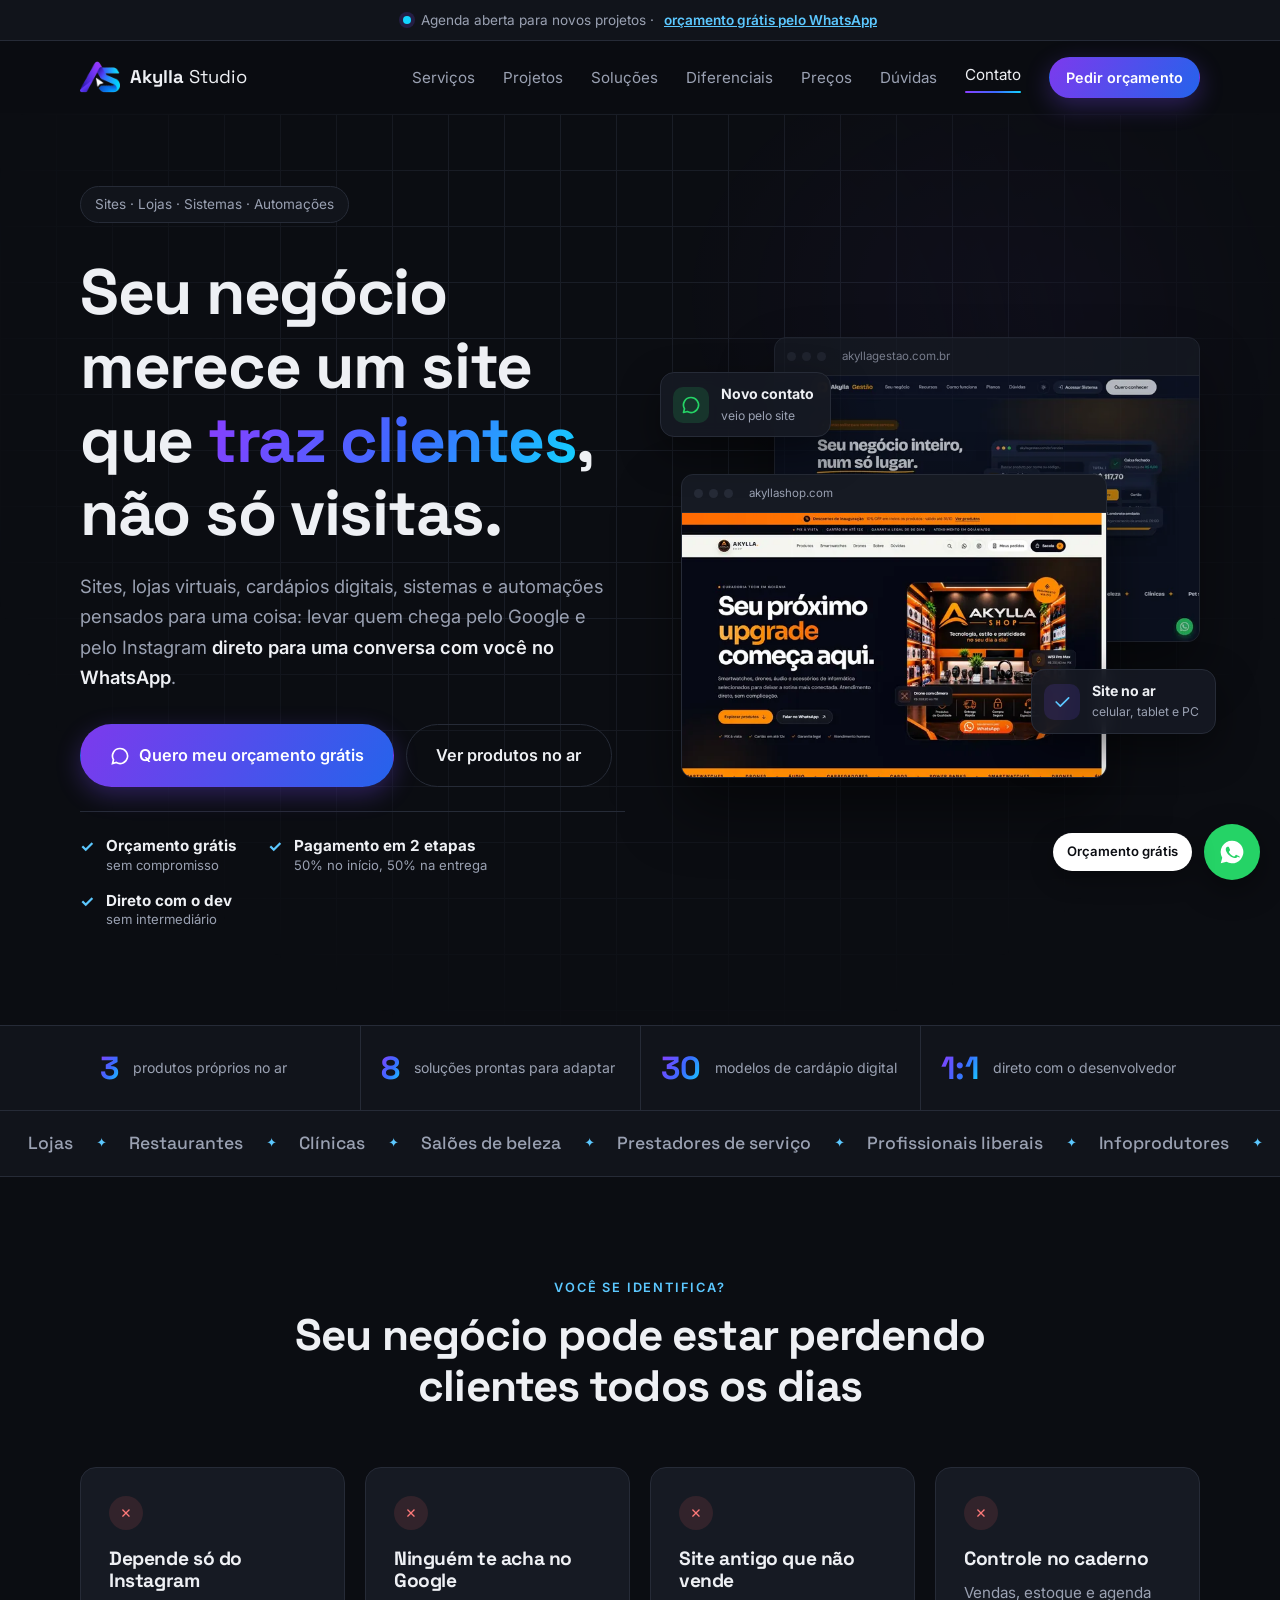
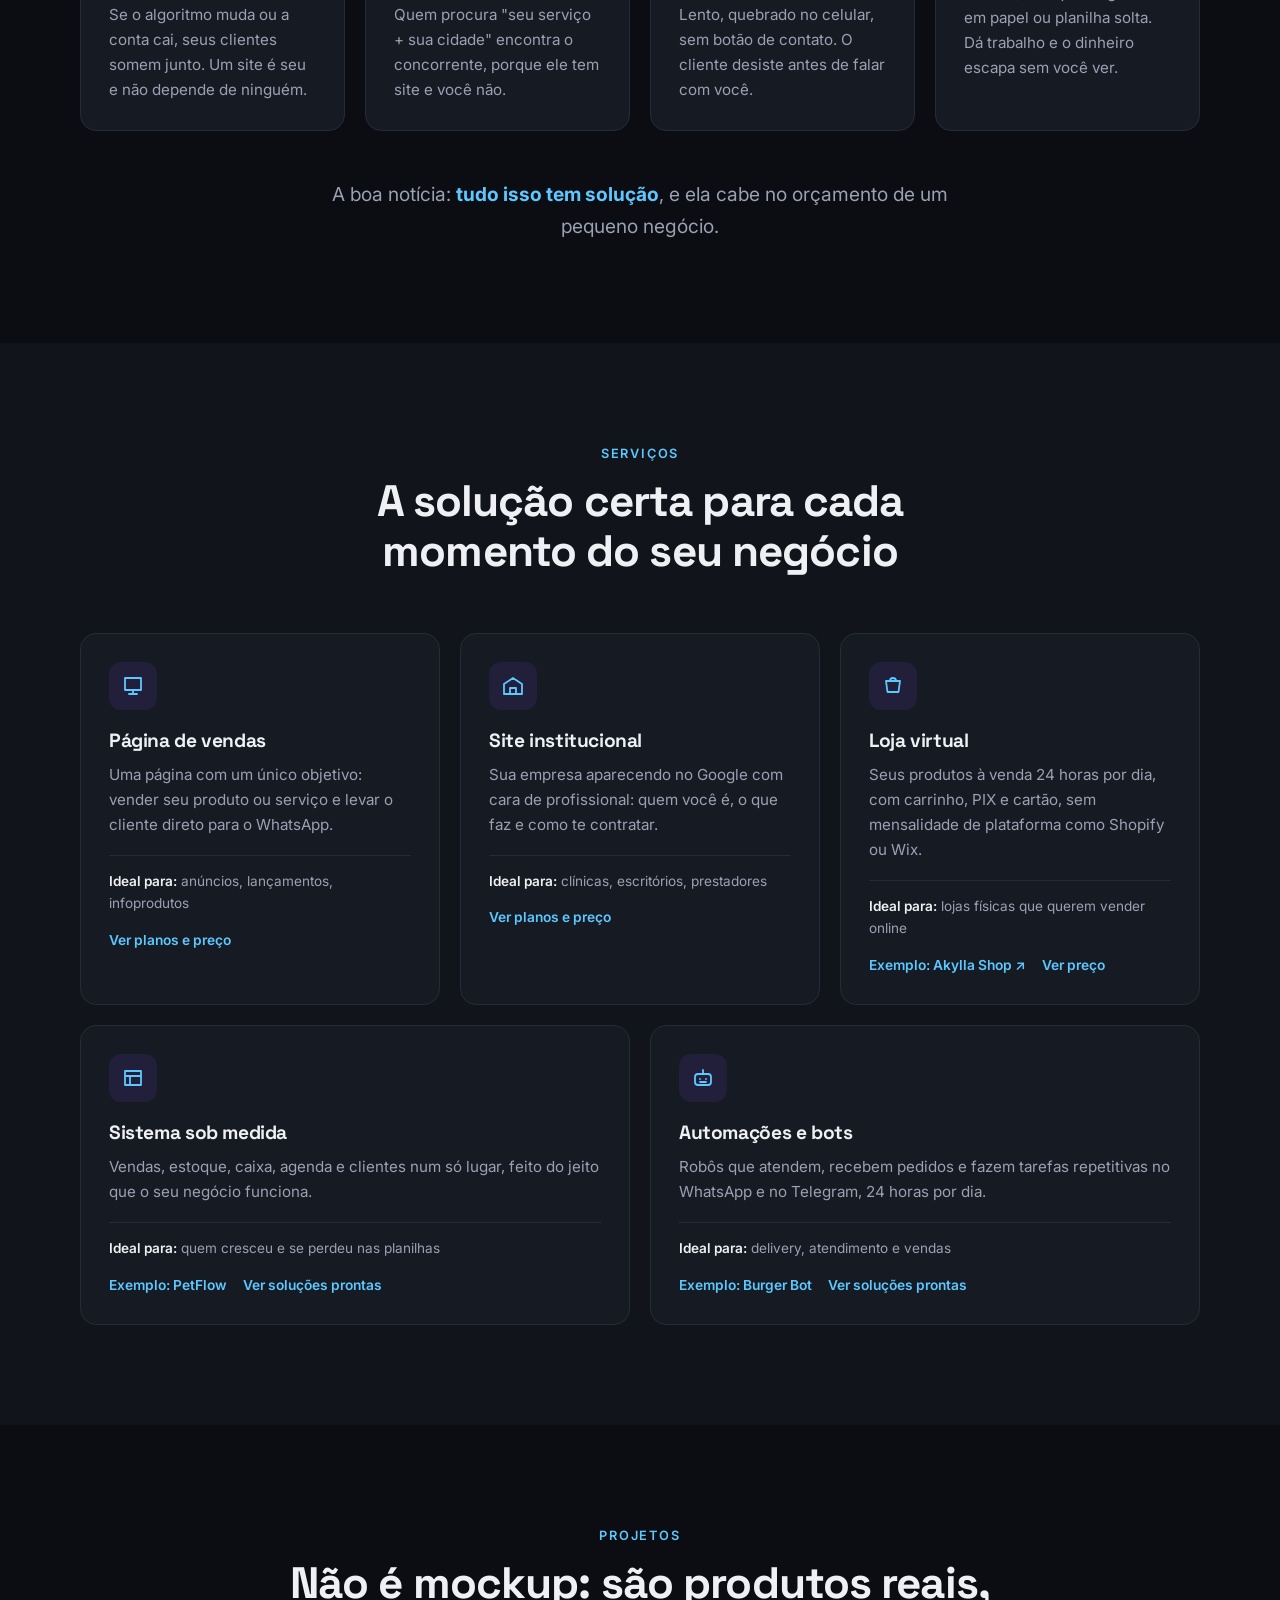
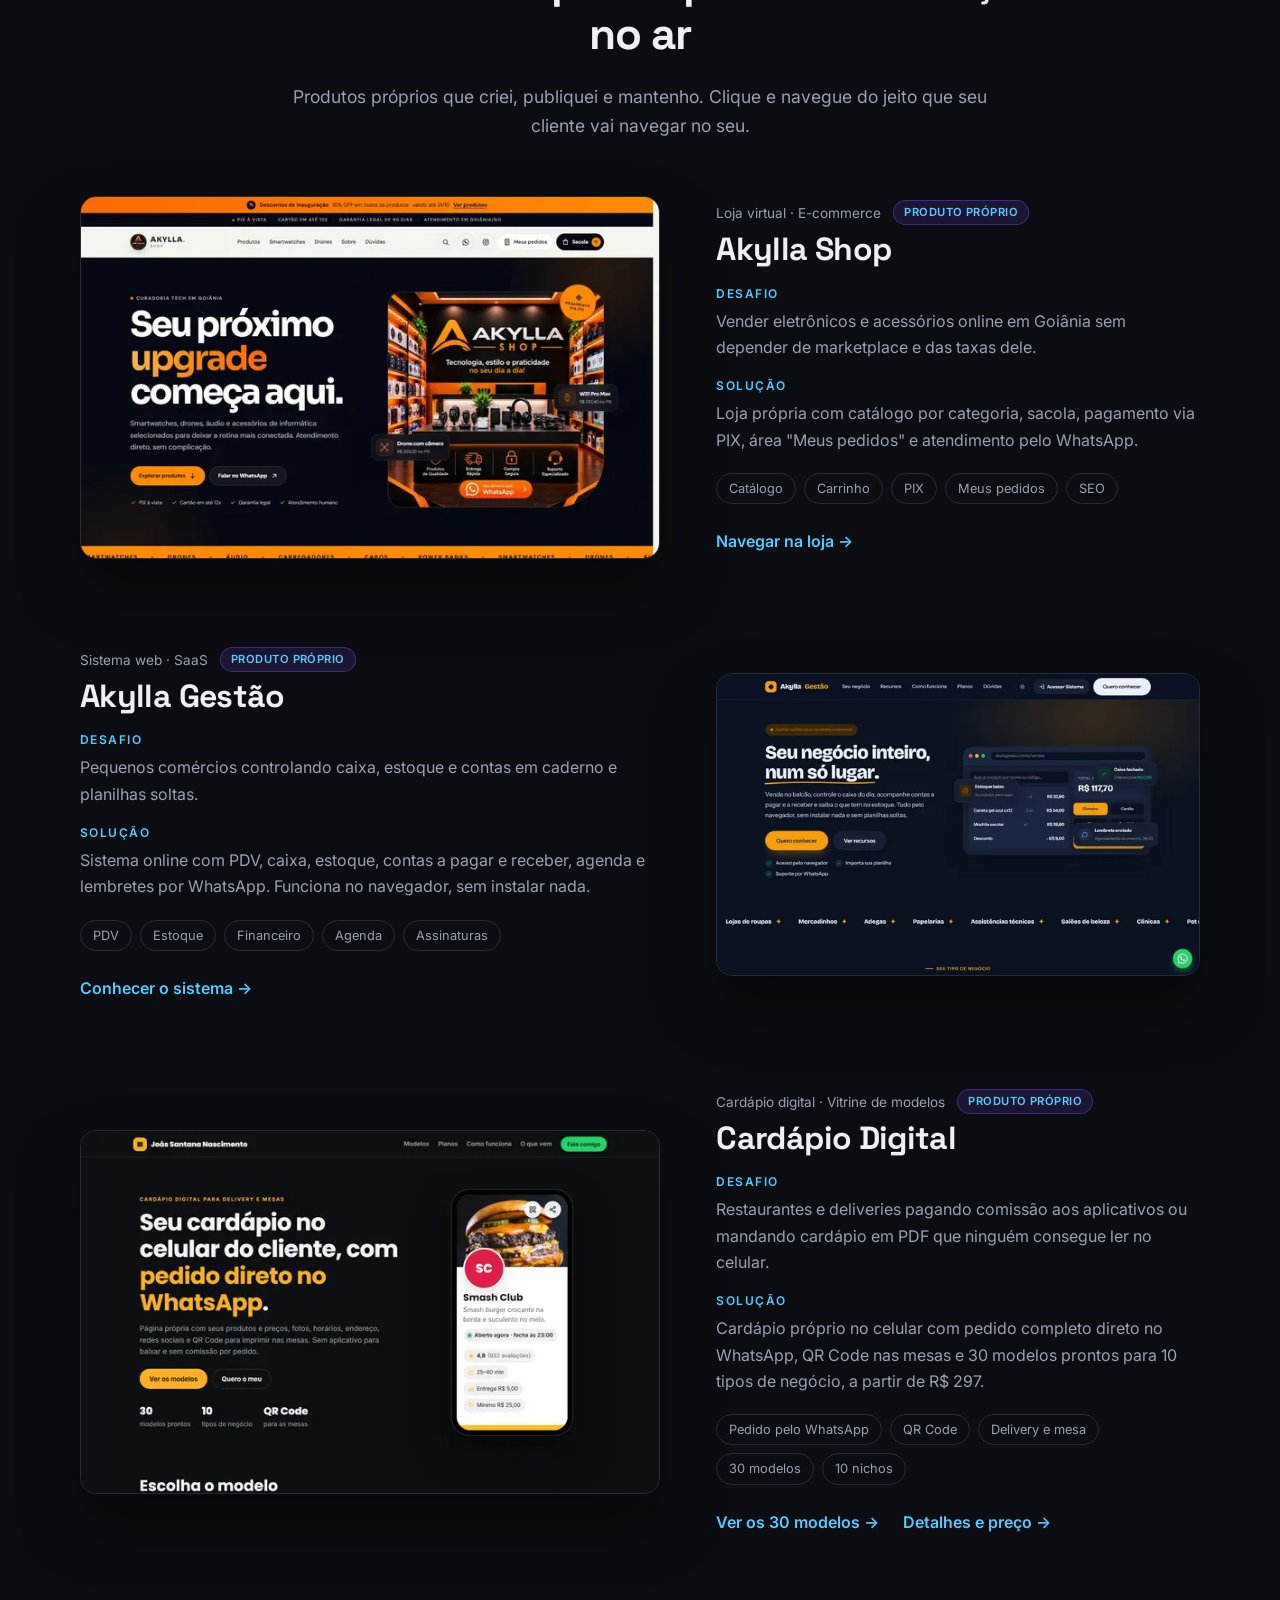
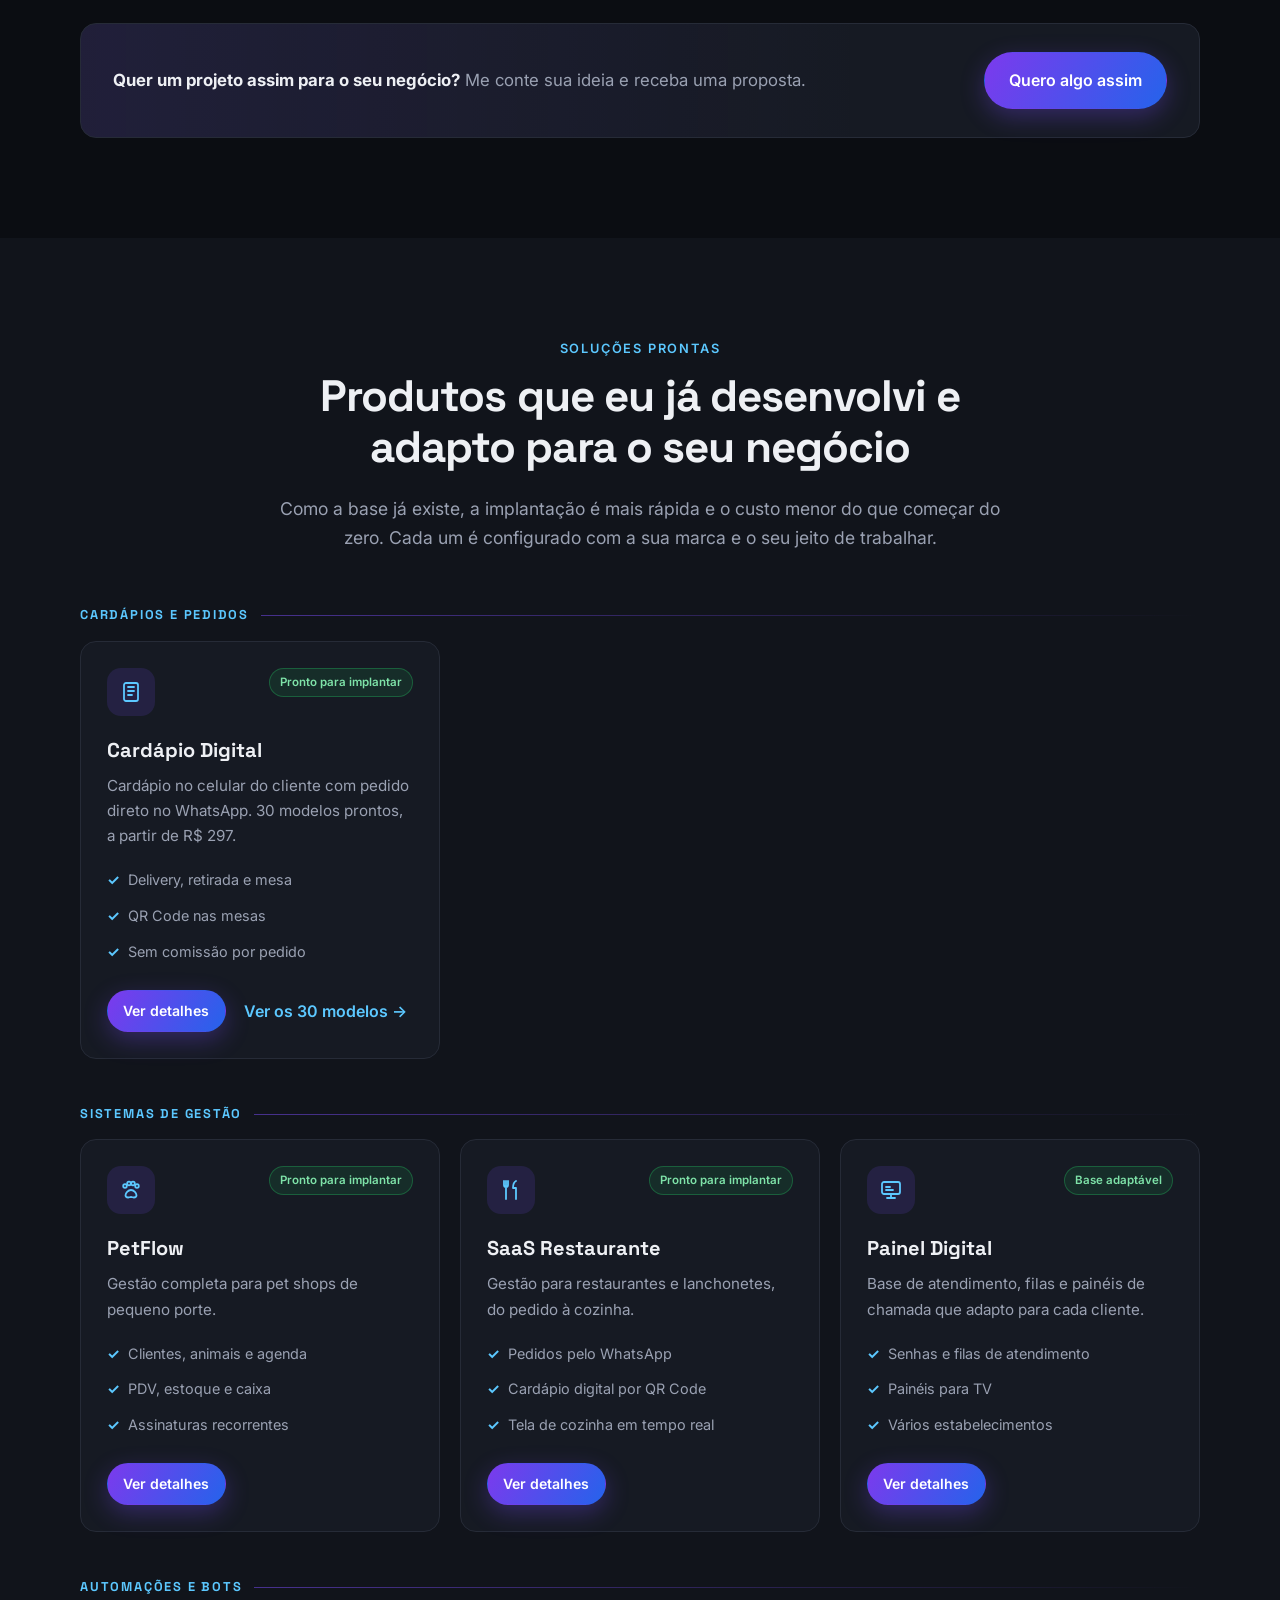
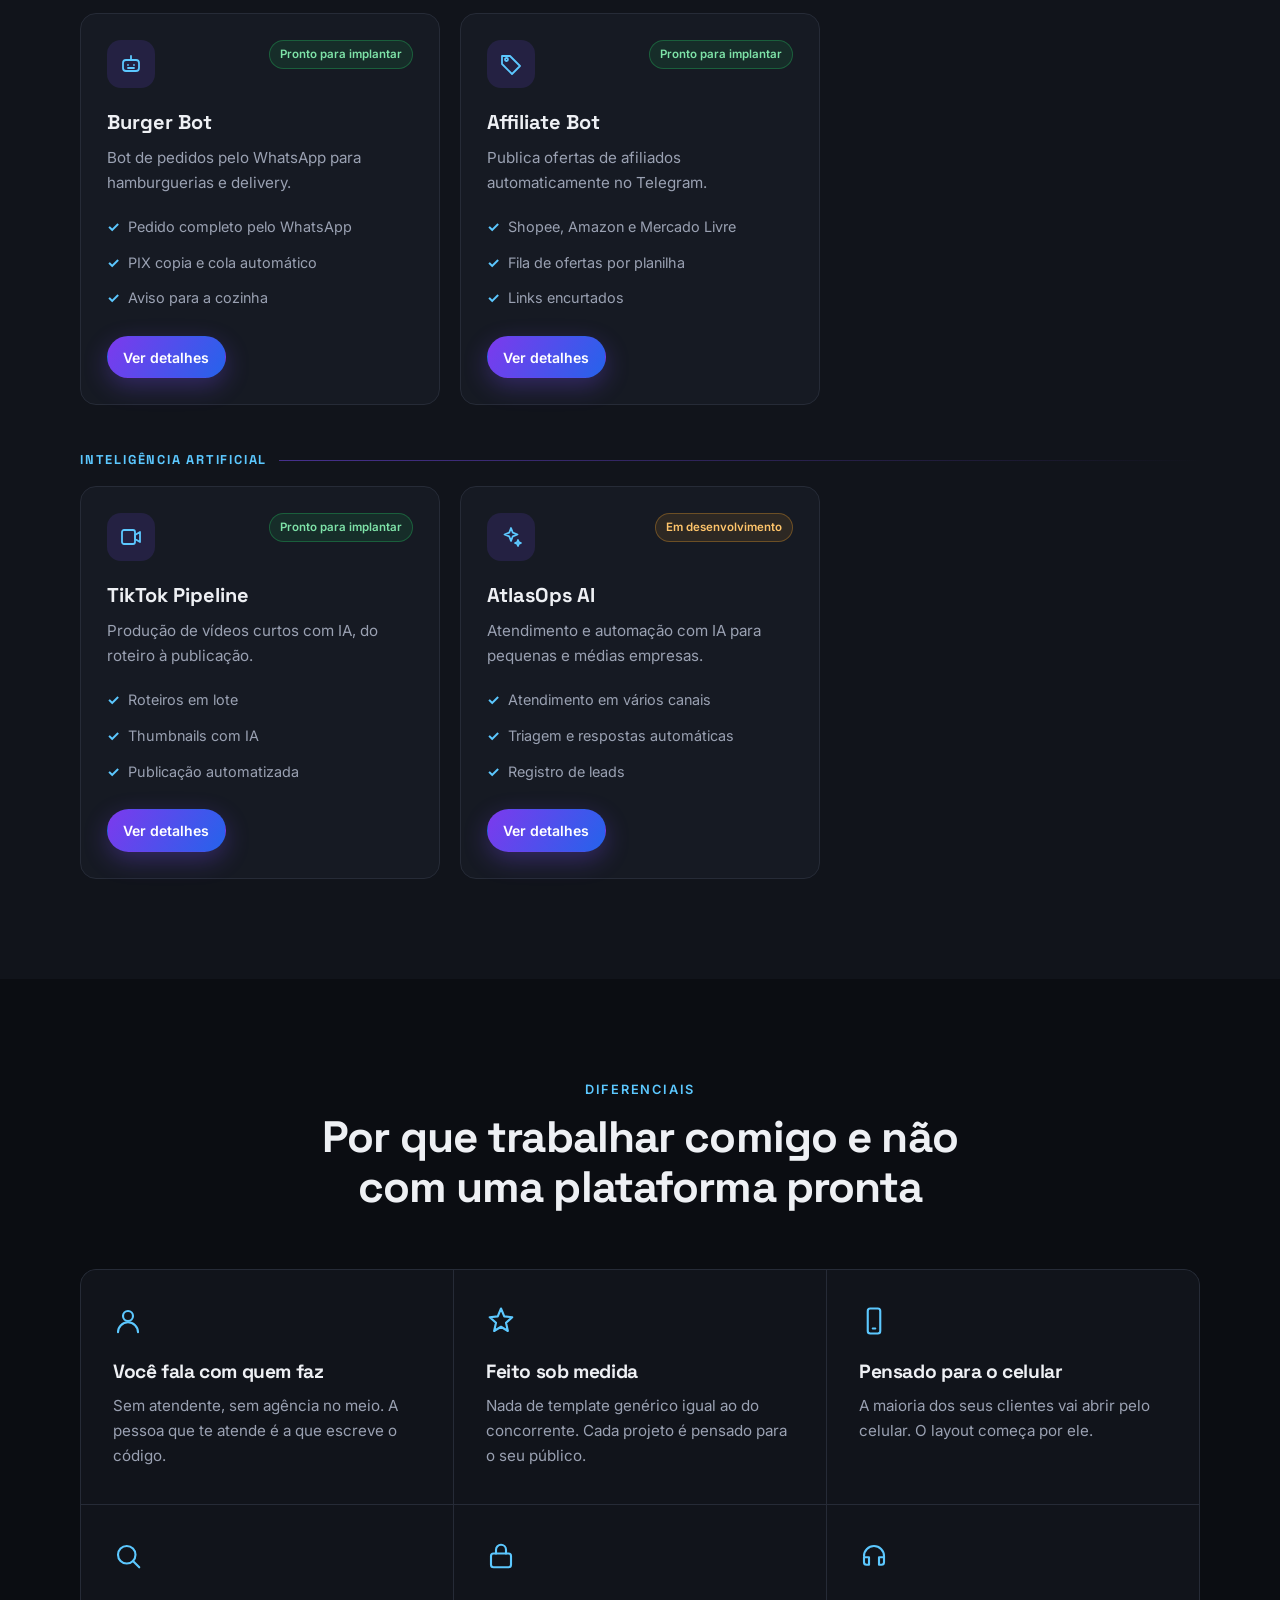
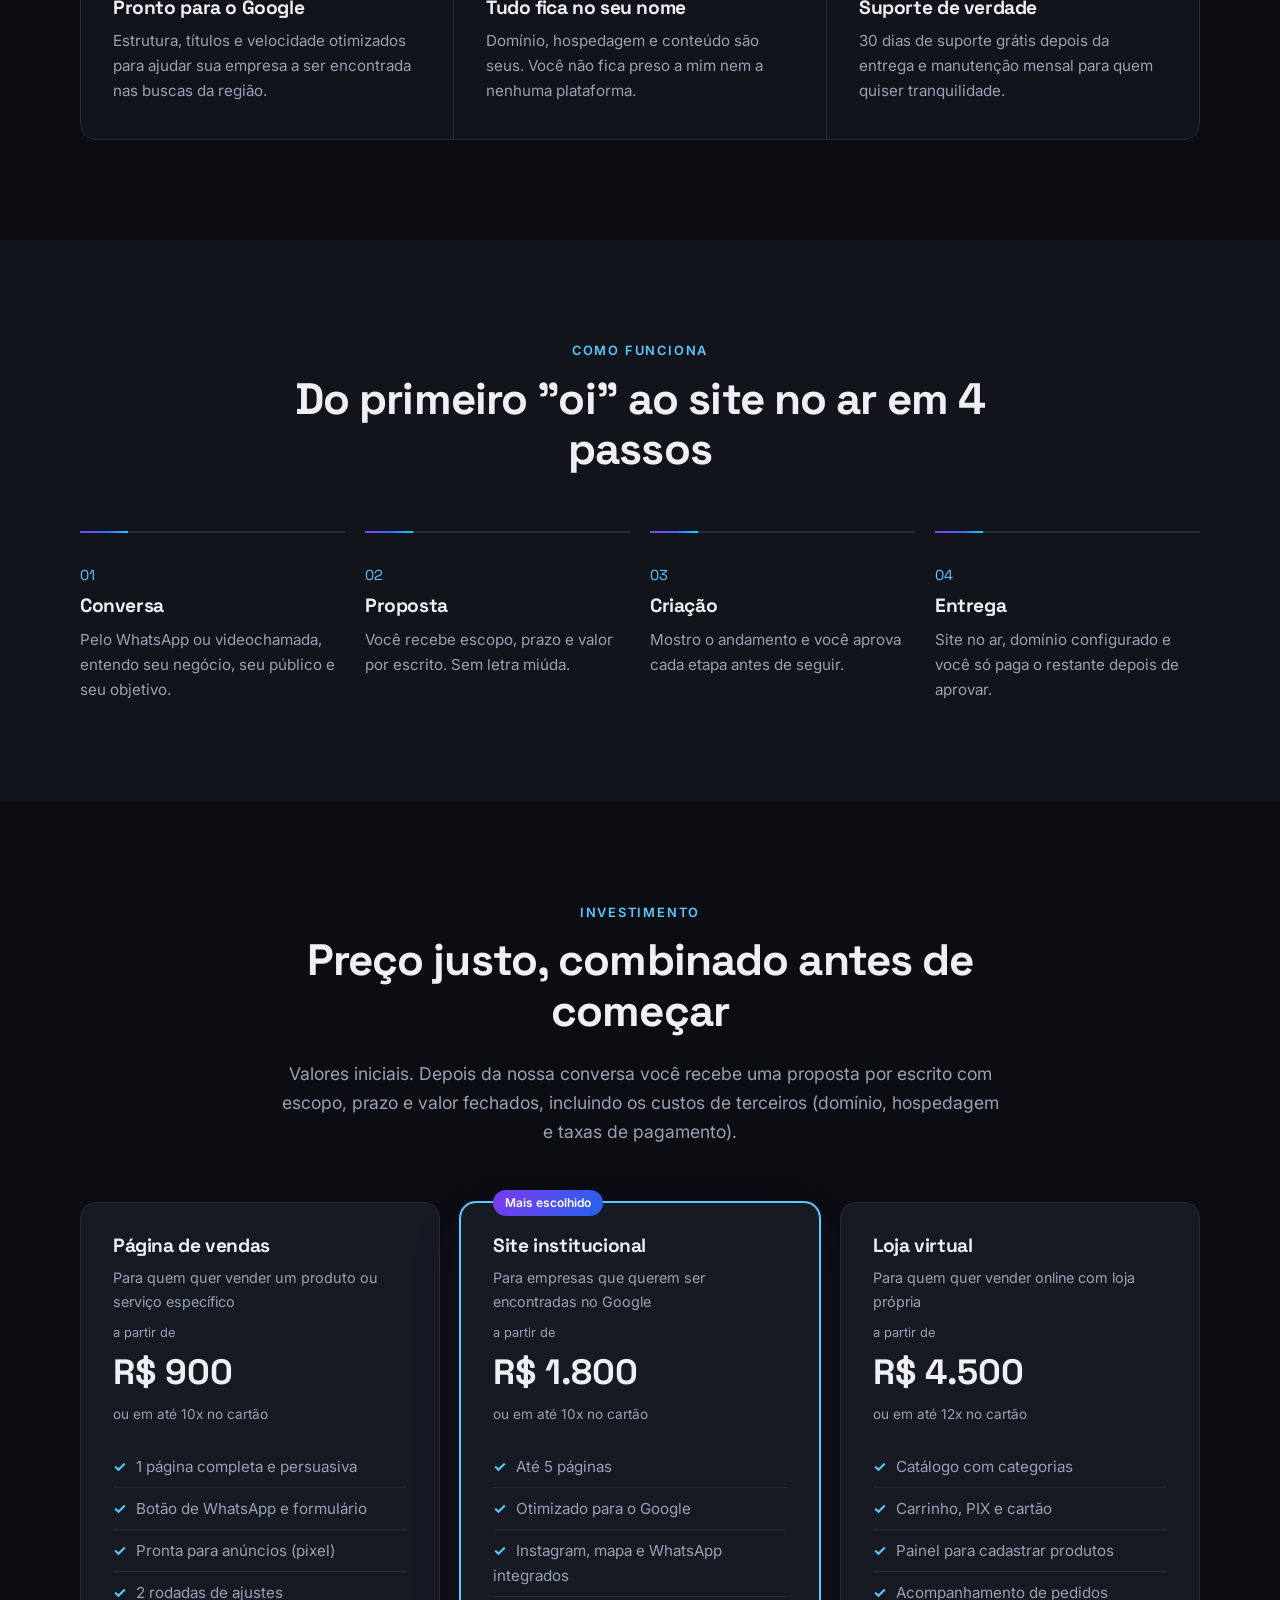
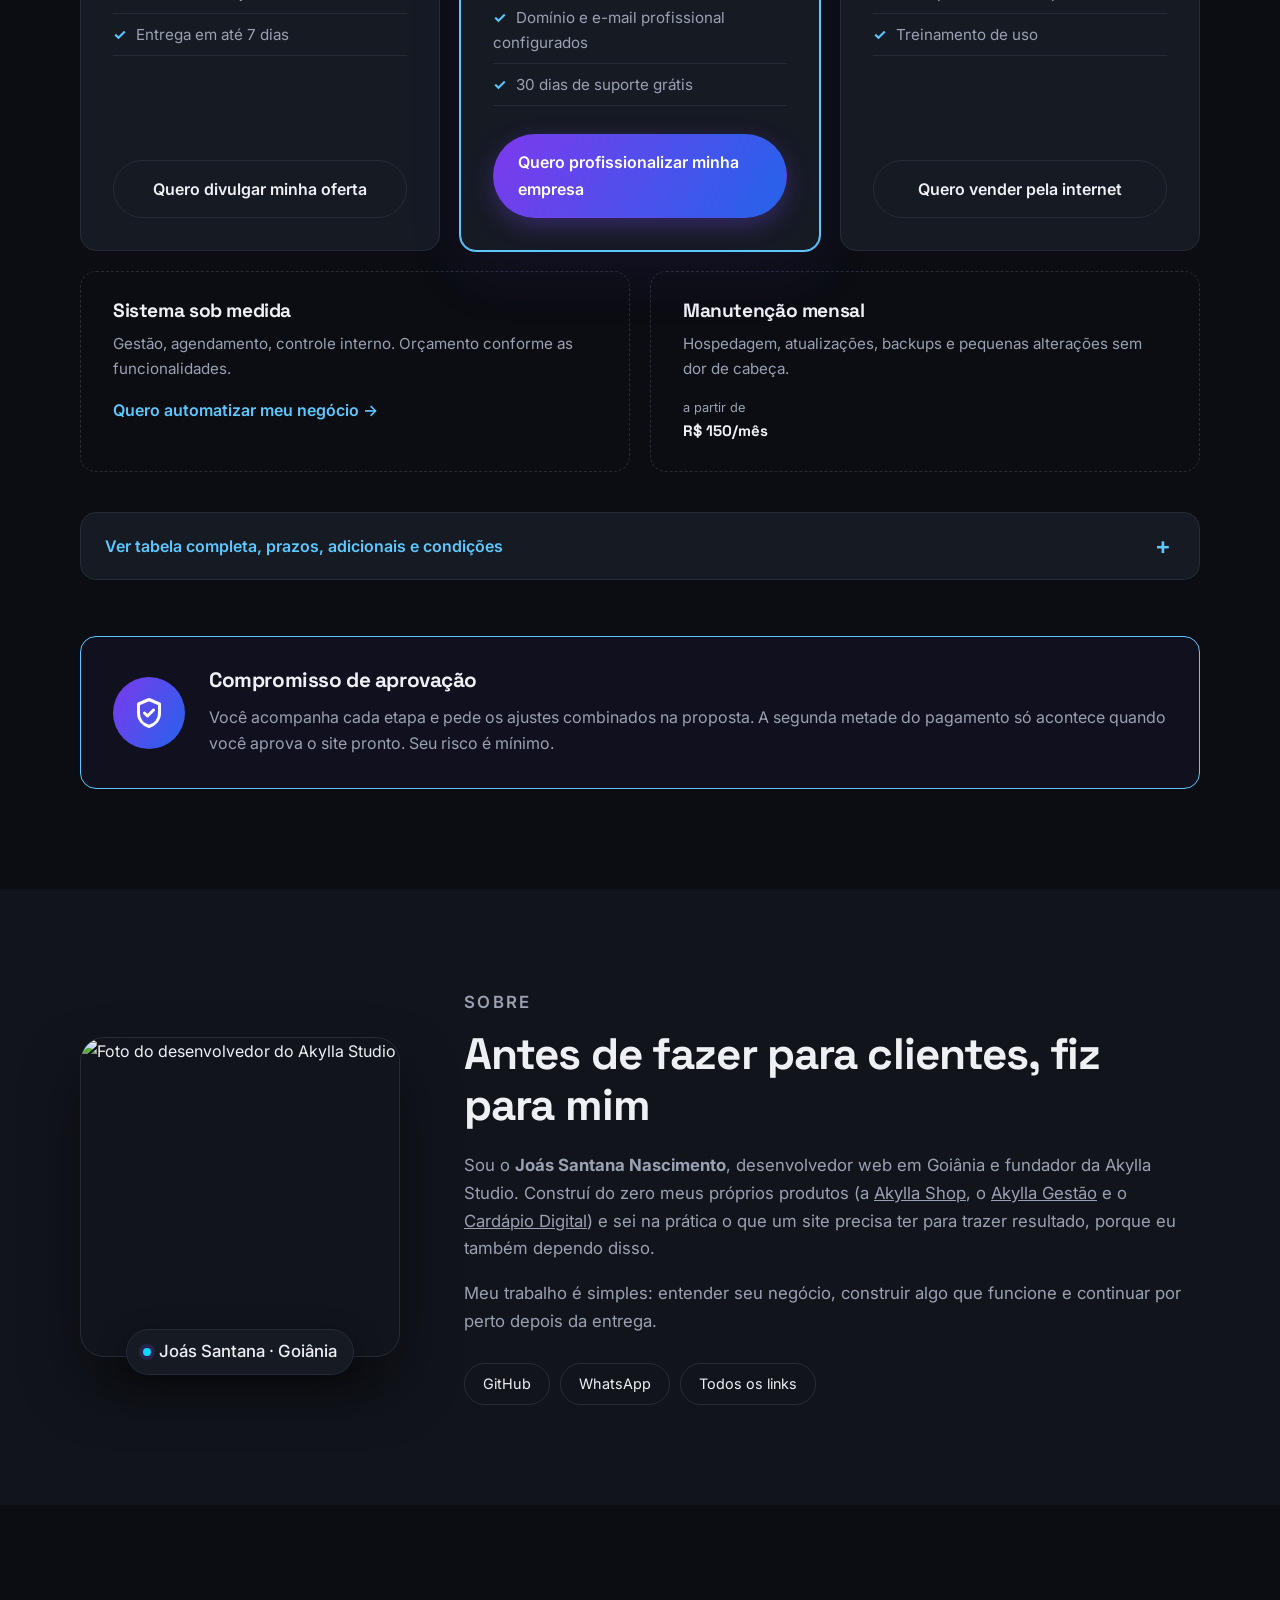
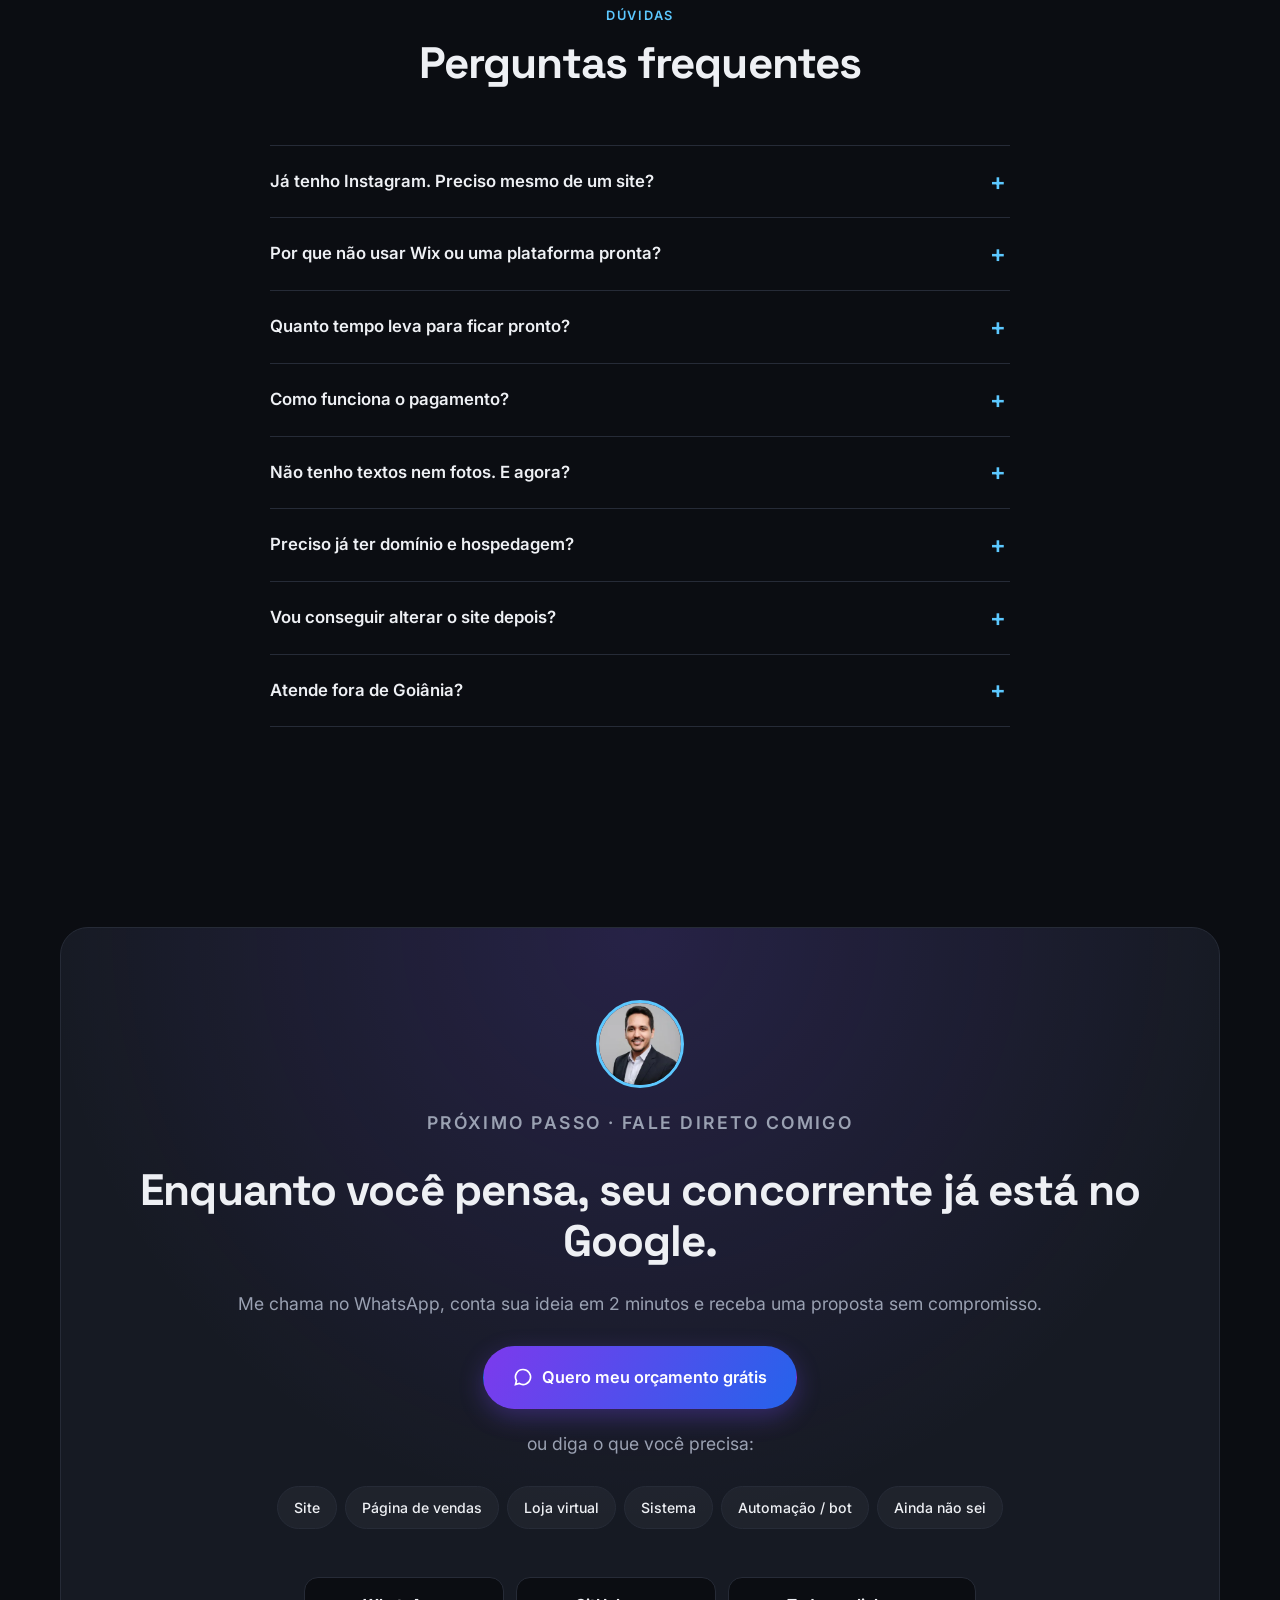
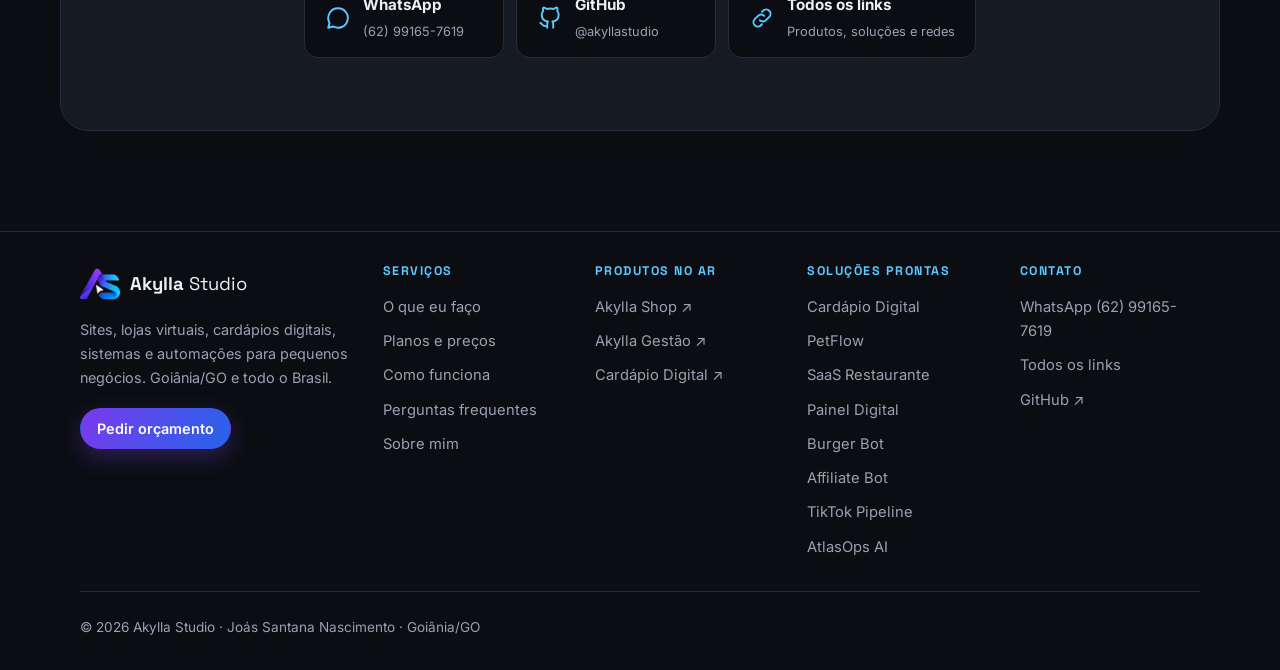
==== index.html @ f7fa4bfb "Atualiza o Cardápio Digital: 30 modelos, 10 nichos e novos preços - Planos Essencial R$ 297 e Comple" ====
<!doctype html>
<html lang="pt-BR">
<head>
  <meta charset="utf-8">
  <meta name="viewport" content="width=device-width, initial-scale=1">
  <title>Akylla Studio | Criação de sites, landing pages e lojas virtuais em Goiânia</title>
  <meta name="description" content="Sites, lojas virtuais, sistemas e automações para pequenos negócios em Goiânia e todo o Brasil. Orçamento grátis e atendimento direto com o desenvolvedor.">
  <link rel="canonical" href="https://akyllastudio.github.io/">
  <meta name="theme-color" content="#0b0d12">
  <meta property="og:type" content="website">
  <meta property="og:locale" content="pt_BR">
  <meta property="og:url" content="https://akyllastudio.github.io/">
  <meta property="og:title" content="Akylla Studio | Sites que trazem clientes">
  <meta property="og:description" content="Sites, páginas de vendas, lojas virtuais e sistemas sob medida. Orçamento grátis pelo WhatsApp.">
  <meta property="og:image" content="https://akyllastudio.github.io/assets/img/compartilhar-v2.jpg">
  <meta property="og:image:secure_url" content="https://akyllastudio.github.io/assets/img/compartilhar-v2.jpg">
  <meta property="og:image:type" content="image/jpeg">
  <meta property="og:image:width" content="1200">
  <meta property="og:image:height" content="630">
  <meta property="og:image:alt" content="Akylla Studio: sites que trazem clientes para o seu negócio">
  <meta property="og:site_name" content="Akylla Studio">
  <meta name="twitter:image" content="https://akyllastudio.github.io/assets/img/compartilhar-v2.jpg">
  <meta name="twitter:card" content="summary_large_image">
  <link rel="icon" href="assets/favicon-32.png" sizes="32x32" type="image/png">
  <link rel="icon" href="assets/favicon.png" sizes="192x192" type="image/png">
  <link rel="apple-touch-icon" href="assets/favicon.png">
  <link rel="preconnect" href="https://fonts.googleapis.com">
  <link rel="preconnect" href="https://fonts.gstatic.com" crossorigin>
  <link href="https://fonts.googleapis.com/css2?family=Inter:wght@400;500;600&family=Space+Grotesk:wght@500;600;700&display=swap" rel="stylesheet">
  <link rel="stylesheet" href="css/style.css?v=2026102701">
  <link rel="stylesheet" href="css/solucao.css?v=2026102701">

  <!-- Dados para o Google entender que é uma empresa de serviços -->
  <script type="application/ld+json">
  {
    "@context": "https://schema.org",
    "@type": "ProfessionalService",
    "name": "Akylla Studio",
    "description": "Criação de sites, landing pages, lojas virtuais e sistemas sob medida.",
    "url": "https://akyllastudio.github.io/",
    "telephone": "+55 62 99165-7619",
    "image": "https://akyllastudio.github.io/assets/img/compartilhar-v2.jpg",
    "logo": "https://akyllastudio.github.io/assets/avatar-organizacao.png",
    "areaServed": "BR",
    "address": { "@type": "PostalAddress", "addressLocality": "Goiânia", "addressRegion": "GO", "addressCountry": "BR" },
    "priceRange": "R$ 900 - R$ 12.000",
    "founder": { "@type": "Person", "name": "Joás Santana Nascimento" },
    "sameAs": ["https://github.com/akyllastudio", "https://github.com/Tanattos18", "https://akyllastudio.github.io/links.html"]
  }
  </script>
  <script type="application/ld+json">
{
  "@context": "https://schema.org",
  "@type": "FAQPage",
  "mainEntity": [
    {
      "@type": "Question",
      "name": "Já tenho Instagram. Preciso mesmo de um site?",
      "acceptedAnswer": {
        "@type": "Answer",
        "text": "O Instagram é ótimo para engajar, mas você não controla quem vê seus posts e não aparece quando alguém procura seu serviço no Google. O site trabalha 24 horas, é seu e leva o cliente direto para o seu WhatsApp. Os dois juntos vendem muito mais."
      }
    },
    {
      "@type": "Question",
      "name": "Por que não usar Wix ou uma plataforma pronta?",
      "acceptedAnswer": {
        "@type": "Answer",
        "text": "Plataformas prontas cobram mensalidade para sempre, limitam o que você pode fazer e deixam seu site parecido com milhares de outros. Aqui o site é feito sob medida e fica no seu nome. Você não paga mensalidade de plataforma; os custos de hospedagem e domínio são baixos e ficam claros na proposta."
      }
    },
    {
      "@type": "Question",
      "name": "Quanto tempo leva para ficar pronto?",
      "acceptedAnswer": {
        "@type": "Answer",
        "text": "Uma página de vendas fica pronta em cerca de 7 dias. Sites institucionais levam de 2 a 3 semanas, e lojas virtuais e sistemas dependem do tamanho do projeto. O prazo exato vai na proposta."
      }
    },
    {
      "@type": "Question",
      "name": "Como funciona o pagamento?",
      "acceptedAnswer": {
        "@type": "Answer",
        "text": "Em 2 etapas: 50% para iniciar o projeto e 50% após a entrega e a sua aprovação, conforme o escopo combinado. Aceito PIX, transferência e cartão (com acréscimo da maquininha)."
      }
    },
    {
      "@type": "Question",
      "name": "Não tenho textos nem fotos. E agora?",
      "acceptedAnswer": {
        "@type": "Answer",
        "text": "Sem problema. Eu te guio com um roteiro simples de perguntas e organizo os textos. Também posso usar imagens profissionais licenciadas ou o adicional de textos persuasivos."
      }
    },
    {
      "@type": "Question",
      "name": "Preciso já ter domínio e hospedagem?",
      "acceptedAnswer": {
        "@type": "Answer",
        "text": "Não. Eu ajudo a registrar o domínio (ex: seunegocio.com.br) no seu nome e cuido da hospedagem para você."
      }
    },
    {
      "@type": "Question",
      "name": "Vou conseguir alterar o site depois?",
      "acceptedAnswer": {
        "@type": "Answer",
        "text": "Sim. Lojas e sistemas vêm com painel próprio. Para sites, você pode pedir alterações avulsas ou contratar a manutenção mensal."
      }
    },
    {
      "@type": "Question",
      "name": "Atende fora de Goiânia?",
      "acceptedAnswer": {
        "@type": "Answer",
        "text": "Sim, atendo todo o Brasil. Todo o processo pode ser feito por WhatsApp e videochamada."
      }
    }
  ]
}
  </script>
</head>
<body data-origem="pelo site">

  <!-- ===== FAIXA DE AVISO ===== -->
  <div class="aviso">
    <span class="ponto"></span>
    Agenda aberta para novos projetos · <a href="#" data-whatsapp="Olá! Quero garantir uma vaga na agenda.">orçamento grátis pelo WhatsApp</a>
  </div>

  <!-- ===== CABEÇALHO ===== -->
  <header class="topo">
    <div class="container topo__linha">
      <a href="#inicio" class="marca" aria-label="Akylla Studio, início">
        <img src="assets/logo-marca-96.png" alt="" width="40" height="40">
        <span><b>Akylla</b> Studio</span>
      </a>
      <button class="menu-btn" aria-label="Abrir menu" aria-expanded="false" aria-controls="menu">
        <span></span><span></span>
      </button>
      <nav id="menu" class="menu">
        <a href="#servicos">Serviços</a>
        <a href="#projetos">Projetos</a>
        <a href="#solucoes">Soluções</a>
        <a href="#diferenciais">Diferenciais</a>
        <a href="#precos">Preços</a>
        <a href="#duvidas">Dúvidas</a>
        <a href="#contato">Contato</a>
        <a href="#" class="btn btn--pequeno" data-whatsapp="Olá! Vi seu portfólio e quero um orçamento.">Pedir orçamento</a>
      </nav>
    </div>
  </header>

  <main>

    <!-- ===== HERO ===== -->
    <section id="inicio" class="hero">
      <div class="container hero__grade">
        <div>
          <p class="selo">Sites · Lojas · Sistemas · Automações</p>
          <h1>Seu negócio merece um site que <em>traz clientes</em>, não só visitas.</h1>
          <p class="hero__texto">
            Sites, lojas virtuais, cardápios digitais, sistemas e automações pensados para uma coisa:
            levar quem chega pelo Google e pelo Instagram <strong>direto para uma conversa com você no WhatsApp</strong>.
          </p>
          <div class="hero__acoes">
            <a href="#" class="btn btn--grande" data-whatsapp="Olá! Vi seu portfólio e quero um orçamento.">
              <svg viewBox="0 0 24 24" aria-hidden="true"><path d="M12 3a9 9 0 0 0-7.8 13.5L3 21l4.6-1.2A9 9 0 1 0 12 3z"/></svg>
              Quero meu orçamento grátis
            </a>
            <a href="#projetos" class="btn btn--fantasma btn--grande">Ver produtos no ar</a>
          </div>
          <ul class="confianca">
            <li><b>Orçamento grátis</b><span>sem compromisso</span></li>
            <li><b>Pagamento em 2 etapas</b><span>50% no início, 50% na entrega</span></li>
            <li><b>Direto com o dev</b><span>sem intermediário</span></li>
          </ul>
        </div>

        <div class="hero__vitrine" aria-hidden="true">
          <div class="janela janela--tras">
            <div class="janela__barra"><i></i><i></i><i></i><span>akyllagestao.com.br</span></div>
            <picture><source type="image/webp" srcset="assets/img/akyllagestao-640.webp 640w, assets/img/akyllagestao.webp 1200w" sizes="(max-width: 860px) 100vw, 640px"><img src="assets/img/akyllagestao.jpg" alt="" width="1440" height="900"></picture>
          </div>
          <div class="janela janela--frente">
            <div class="janela__barra"><i></i><i></i><i></i><span>akyllashop.com</span></div>
            <picture><source type="image/webp" srcset="assets/img/akyllashop-640.webp 640w, assets/img/akyllashop.webp 1200w" sizes="(max-width: 860px) 100vw, 640px"><img src="assets/img/akyllashop.jpg" alt="" width="1440" height="900" fetchpriority="high"></picture>
          </div>
          <div class="chip chip--1">
            <span class="chip__icone chip__icone--verde">
              <svg viewBox="0 0 24 24"><path d="M12 3a9 9 0 0 0-7.8 13.5L3 21l4.6-1.2A9 9 0 1 0 12 3z"/></svg>
            </span>
            <span><b>Novo contato</b><small>veio pelo site</small></span>
          </div>
          <div class="chip chip--2">
            <span class="chip__icone">
              <svg viewBox="0 0 24 24"><path d="M5 12l5 5L20 7"/></svg>
            </span>
            <span><b>Site no ar</b><small>celular, tablet e PC</small></span>
          </div>
        </div>
      </div>
    </section>

    <!-- ===== NÚMEROS ===== -->
    <section class="prova" aria-label="Em números">
      <div class="container prova__grade">
        <a href="#projetos"><strong>3</strong><span>produtos próprios no ar</span></a>
        <a href="#solucoes"><strong>8</strong><span>soluções prontas para adaptar</span></a>
        <a href="https://tanattos18.github.io/Cardapio_Digital/" target="_blank" rel="noopener"><strong>30</strong><span>modelos de cardápio digital</span></a>
        <a href="#sobre"><strong>1:1</strong><span>direto com o desenvolvedor</span></a>
      </div>
    </section>

    <!-- ===== PARA QUEM ===== -->
    <section class="faixa" aria-label="Para quem eu trabalho">
      <div class="faixa__trilho">
        <div class="faixa__itens">
          <span>Lojas</span><span>Restaurantes</span><span>Clínicas</span><span>Salões de beleza</span>
          <span>Prestadores de serviço</span><span>Profissionais liberais</span><span>Infoprodutores</span><span>Assistências técnicas</span>
        </div>
        <div class="faixa__itens" aria-hidden="true">
          <span>Lojas</span><span>Restaurantes</span><span>Clínicas</span><span>Salões de beleza</span>
          <span>Prestadores de serviço</span><span>Profissionais liberais</span><span>Infoprodutores</span><span>Assistências técnicas</span>
        </div>
      </div>
    </section>

    <!-- ===== DORES ===== -->
    <section class="secao">
      <div class="container">
        <div class="cabecalho">
          <p class="rotulo">Você se identifica?</p>
          <h2>Seu negócio pode estar perdendo clientes todos os dias</h2>
        </div>
        <p class="arraste" aria-hidden="true">arraste para o lado →</p>
        <div class="dores">
          <article class="dor">
            <span class="dor__x">✕</span>
            <h3>Depende só do Instagram</h3>
            <p>Se o algoritmo muda ou a conta cai, seus clientes somem junto. Um site é seu e não depende de ninguém.</p>
          </article>
          <article class="dor">
            <span class="dor__x">✕</span>
            <h3>Ninguém te acha no Google</h3>
            <p>Quem procura "seu serviço + sua cidade" encontra o concorrente, porque ele tem site e você não.</p>
          </article>
          <article class="dor">
            <span class="dor__x">✕</span>
            <h3>Site antigo que não vende</h3>
            <p>Lento, quebrado no celular, sem botão de contato. O cliente desiste antes de falar com você.</p>
          </article>
          <article class="dor">
            <span class="dor__x">✕</span>
            <h3>Controle no caderno</h3>
            <p>Vendas, estoque e agenda em papel ou planilha solta. Dá trabalho e o dinheiro escapa sem você ver.</p>
          </article>
        </div>
        <p class="dores__virada">A boa notícia: <strong>tudo isso tem solução</strong>, e ela cabe no orçamento de um pequeno negócio.</p>
      </div>
    </section>

    <!-- ===== SERVIÇOS ===== -->
    <section id="servicos" class="secao secao--alt">
      <div class="container">
        <div class="cabecalho">
          <p class="rotulo">Serviços</p>
          <h2>A solução certa para cada momento do seu negócio</h2>
        </div>
        <p class="arraste" aria-hidden="true">arraste para o lado →</p>
        <div class="cartoes">
          <article class="cartao">
            <div class="cartao__icone"><svg viewBox="0 0 24 24"><path d="M4 4h16v12H4zM8 20h8M12 16v4"/></svg></div>
            <h3>Página de vendas</h3>
            <p>Uma página com um único objetivo: vender seu produto ou serviço e levar o cliente direto para o WhatsApp.</p>
            <p class="cartao__ideal"><b>Ideal para:</b> anúncios, lançamentos, infoprodutos</p>
            <p class="cartao__links"><a href="#precos">Ver planos e preço</a></p>
          </article>
          <article class="cartao">
            <div class="cartao__icone"><svg viewBox="0 0 24 24"><path d="M3 10l9-6 9 6v10H3zM9 20v-6h6v6"/></svg></div>
            <h3>Site institucional</h3>
            <p>Sua empresa aparecendo no Google com cara de profissional: quem você é, o que faz e como te contratar.</p>
            <p class="cartao__ideal"><b>Ideal para:</b> clínicas, escritórios, prestadores</p>
            <p class="cartao__links"><a href="#precos">Ver planos e preço</a></p>
          </article>
          <article class="cartao">
            <div class="cartao__icone"><svg viewBox="0 0 24 24"><path d="M5 7h14l-1.5 11h-11zM9 7a3 3 0 0 1 6 0"/></svg></div>
            <h3>Loja virtual</h3>
            <p>Seus produtos à venda 24 horas por dia, com carrinho, PIX e cartão, sem mensalidade de plataforma como Shopify ou Wix.</p>
            <p class="cartao__ideal"><b>Ideal para:</b> lojas físicas que querem vender online</p>
            <p class="cartao__links"><a href="https://akyllashop.com" target="_blank" rel="noopener">Exemplo: Akylla Shop ↗</a><a href="#precos">Ver preço</a></p>
          </article>
          <article class="cartao">
            <div class="cartao__icone"><svg viewBox="0 0 24 24"><path d="M4 5h16v14H4zM4 10h16M9 10v9"/></svg></div>
            <h3>Sistema sob medida</h3>
            <p>Vendas, estoque, caixa, agenda e clientes num só lugar, feito do jeito que o seu negócio funciona.</p>
            <p class="cartao__ideal"><b>Ideal para:</b> quem cresceu e se perdeu nas planilhas</p>
            <p class="cartao__links"><a href="#solucao-petflow" data-abrir="solucao-petflow">Exemplo: PetFlow</a><a href="#solucoes">Ver soluções prontas</a></p>
          </article>
          <article class="cartao">
            <div class="cartao__icone"><svg viewBox="0 0 24 24"><rect x="4" y="8" width="16" height="11" rx="3"/><path d="M12 4v4M9 13v.01M15 13v.01M9 16h6"/></svg></div>
            <h3>Automações e bots</h3>
            <p>Robôs que atendem, recebem pedidos e fazem tarefas repetitivas no WhatsApp e no Telegram, 24 horas por dia.</p>
            <p class="cartao__ideal"><b>Ideal para:</b> delivery, atendimento e vendas</p>
            <p class="cartao__links"><a href="#solucao-burger-bot" data-abrir="solucao-burger-bot">Exemplo: Burger Bot</a><a href="#solucoes">Ver soluções prontas</a></p>
          </article>
        </div>
      </div>
    </section>

    <!-- ===== PROJETOS ===== -->
    <section id="projetos" class="secao">
      <div class="container">
        <div class="cabecalho">
          <p class="rotulo">Projetos</p>
          <h2>Não é mockup: são produtos reais, no ar</h2>
          <p class="secao__intro">Produtos próprios que criei, publiquei e mantenho. Clique e navegue do jeito que seu cliente vai navegar no seu.</p>
        </div>

        <article class="projeto">
          <a class="projeto__imagem" href="https://akyllashop.com" target="_blank" rel="noopener">
            <picture><source type="image/webp" srcset="assets/img/akyllashop-640.webp 640w, assets/img/akyllashop.webp 1200w" sizes="(max-width: 860px) 100vw, 640px"><img src="assets/img/akyllashop.jpg" alt="Página inicial da loja virtual Akylla Shop" loading="lazy" width="1440" height="900"></picture>
          </a>
          <div class="projeto__info">
            <p class="projeto__tipo">Loja virtual · E-commerce <span class="selo-proprio">Produto próprio</span></p>
            <h3>Akylla Shop</h3>
            <dl class="caso">
              <dt>Desafio</dt>
              <dd>Vender eletrônicos e acessórios online em Goiânia sem depender de marketplace e das taxas dele.</dd>
              <dt>Solução</dt>
              <dd>Loja própria com catálogo por categoria, sacola, pagamento via PIX, área "Meus pedidos" e atendimento pelo WhatsApp.</dd>
            </dl>
            <ul class="tags"><li>Catálogo</li><li>Carrinho</li><li>PIX</li><li>Meus pedidos</li><li>SEO</li></ul>
            <a href="https://akyllashop.com" target="_blank" rel="noopener" class="link-seta">Navegar na loja</a>
          </div>
        </article>

        <article class="projeto projeto--inverso">
          <a class="projeto__imagem" href="https://akyllagestao.com.br" target="_blank" rel="noopener">
            <picture><source type="image/webp" srcset="assets/img/akyllagestao-640.webp 640w, assets/img/akyllagestao.webp 1200w" sizes="(max-width: 860px) 100vw, 640px"><img src="assets/img/akyllagestao.jpg" alt="Página inicial do sistema Akylla Gestão" loading="lazy" width="1440" height="900"></picture>
          </a>
          <div class="projeto__info">
            <p class="projeto__tipo">Sistema web · SaaS <span class="selo-proprio">Produto próprio</span></p>
            <h3>Akylla Gestão</h3>
            <dl class="caso">
              <dt>Desafio</dt>
              <dd>Pequenos comércios controlando caixa, estoque e contas em caderno e planilhas soltas.</dd>
              <dt>Solução</dt>
              <dd>Sistema online com PDV, caixa, estoque, contas a pagar e receber, agenda e lembretes por WhatsApp. Funciona no navegador, sem instalar nada.</dd>
            </dl>
            <ul class="tags"><li>PDV</li><li>Estoque</li><li>Financeiro</li><li>Agenda</li><li>Assinaturas</li></ul>
            <a href="https://akyllagestao.com.br" target="_blank" rel="noopener" class="link-seta">Conhecer o sistema</a>
          </div>
        </article>

        <article class="projeto">
          <a class="projeto__imagem" href="https://tanattos18.github.io/Cardapio_Digital/" target="_blank" rel="noopener">
            <picture><source type="image/webp" srcset="assets/img/cardapio-digital-640.webp 640w, assets/img/cardapio-digital.webp 1200w" sizes="(max-width: 860px) 100vw, 640px"><img src="assets/img/cardapio-digital.jpg" alt="Vitrine de modelos do Cardápio Digital" loading="lazy" width="1440" height="900"></picture>
          </a>
          <div class="projeto__info">
            <p class="projeto__tipo">Cardápio digital · Vitrine de modelos <span class="selo-proprio">Produto próprio</span></p>
            <h3>Cardápio Digital</h3>
            <dl class="caso">
              <dt>Desafio</dt>
              <dd>Restaurantes e deliveries pagando comissão aos aplicativos ou mandando cardápio em PDF que ninguém consegue ler no celular.</dd>
              <dt>Solução</dt>
              <dd>Cardápio próprio no celular com pedido completo direto no WhatsApp, QR Code nas mesas e 30 modelos prontos para 10 tipos de negócio, a partir de R$ 297.</dd>
            </dl>
            <ul class="tags"><li>Pedido pelo WhatsApp</li><li>QR Code</li><li>Delivery e mesa</li><li>30 modelos</li><li>10 nichos</li></ul>
            <p class="projeto__links"><a href="https://tanattos18.github.io/Cardapio_Digital/" target="_blank" rel="noopener" class="link-seta">Ver os 30 modelos</a><a href="#solucao-cardapio-digital" data-abrir="solucao-cardapio-digital" class="link-seta">Detalhes e preço</a></p>
          </div>
        </article>

        <div class="cta-meio">
          <p><strong>Quer um projeto assim para o seu negócio?</strong> Me conte sua ideia e receba uma proposta.</p>
          <a href="#" class="btn" data-whatsapp="Olá! Vi seus projetos e quero algo parecido para o meu negócio.">Quero algo assim</a>
        </div>
      </div>
    </section>

    <!-- ===== SOLUÇÕES PRONTAS =====
         Produtos próprios que eu adapto e implanto para clientes.
         Status: "Pronto para implantar" (pronto) ou "Em desenvolvimento" (dev). -->
    <section id="solucoes" class="secao secao--alt">
      <div class="container">
        <div class="cabecalho">
          <p class="rotulo">Soluções prontas</p>
          <h2>Produtos que eu já desenvolvi e adapto para o seu negócio</h2>
          <p class="secao__intro">Como a base já existe, a implantação é mais rápida e o custo menor do que começar do zero. Cada um é configurado com a sua marca e o seu jeito de trabalhar.</p>
        </div>
        <h3 class="solucoes__grupo">Cardápios e pedidos</h3>
        <p class="arraste" aria-hidden="true">arraste para o lado →</p>
        <div class="solucoes">
          <article class="solucao">
            <div class="solucao__topo">
              <span class="solucao__icone"><svg viewBox="0 0 24 24"><rect x="5" y="3" width="14" height="18" rx="2"/><path d="M9 7h6M9 11h6M9 15h4"/></svg></span>
              <span class="status-tag status-tag--pronto">Pronto para implantar</span>
            </div>
            <h4>Cardápio Digital</h4>
            <p>Cardápio no celular do cliente com pedido direto no WhatsApp. 30 modelos prontos, a partir de R$ 297.</p>
            <ul><li>Delivery, retirada e mesa</li><li>QR Code nas mesas</li><li>Sem comissão por pedido</li></ul>
            <div class="solucao__acoes"><a href="#solucao-cardapio-digital" class="btn" data-abrir="solucao-cardapio-digital">Ver detalhes</a><a href="https://tanattos18.github.io/Cardapio_Digital/" class="link-seta" target="_blank" rel="noopener">Ver os 30 modelos</a></div>
          </article>
        </div>
        <h3 class="solucoes__grupo">Sistemas de gestão</h3>
        <p class="arraste" aria-hidden="true">arraste para o lado →</p>
        <div class="solucoes">
          <article class="solucao">
            <div class="solucao__topo">
              <span class="solucao__icone"><svg viewBox="0 0 24 24"><path d="M12 12c-3 0-5.5 3-5.5 5.3 0 1.6 1.3 2.2 2.7 2.2 1 0 1.8-.5 2.8-.5s1.8.5 2.8.5c1.4 0 2.7-.6 2.7-2.2C17.5 15 15 12 12 12z"/><circle cx="6" cy="8" r="1.8"/><circle cx="10" cy="5.5" r="1.8"/><circle cx="14" cy="5.5" r="1.8"/><circle cx="18" cy="8" r="1.8"/></svg></span>
              <span class="status-tag status-tag--pronto">Pronto para implantar</span>
            </div>
            <h4>PetFlow</h4>
            <p>Gestão completa para pet shops de pequeno porte.</p>
            <ul><li>Clientes, animais e agenda</li><li>PDV, estoque e caixa</li><li>Assinaturas recorrentes</li></ul>
            <div class="solucao__acoes"><a href="#solucao-petflow" class="btn" data-abrir="solucao-petflow">Ver detalhes</a></div>
          </article>
          <article class="solucao">
            <div class="solucao__topo">
              <span class="solucao__icone"><svg viewBox="0 0 24 24"><path d="M7 3v8M5 3v4a2 2 0 0 0 4 0V3M7 11v10M17 3c-2 1-3 4-3 7h3v11"/></svg></span>
              <span class="status-tag status-tag--pronto">Pronto para implantar</span>
            </div>
            <h4>SaaS Restaurante</h4>
            <p>Gestão para restaurantes e lanchonetes, do pedido à cozinha.</p>
            <ul><li>Pedidos pelo WhatsApp</li><li>Cardápio digital por QR Code</li><li>Tela de cozinha em tempo real</li></ul>
            <div class="solucao__acoes"><a href="#solucao-restaurante" class="btn" data-abrir="solucao-restaurante">Ver detalhes</a></div>
          </article>
          <article class="solucao">
            <div class="solucao__topo">
              <span class="solucao__icone"><svg viewBox="0 0 24 24"><rect x="3" y="4" width="18" height="12" rx="2"/><path d="M8 20h8M12 16v4M7 9h4M7 12h7"/></svg></span>
              <span class="status-tag status-tag--pronto">Base adaptável</span>
            </div>
            <h4>Painel Digital</h4>
            <p>Base de atendimento, filas e painéis de chamada que adapto para cada cliente.</p>
            <ul><li>Senhas e filas de atendimento</li><li>Painéis para TV</li><li>Vários estabelecimentos</li></ul>
            <div class="solucao__acoes"><a href="#solucao-painel-digital" class="btn" data-abrir="solucao-painel-digital">Ver detalhes</a></div>
          </article>
        </div>
        <h3 class="solucoes__grupo">Automações e bots</h3>
        <p class="arraste" aria-hidden="true">arraste para o lado →</p>
        <div class="solucoes">
          <article class="solucao">
            <div class="solucao__topo">
              <span class="solucao__icone"><svg viewBox="0 0 24 24"><rect x="4" y="8" width="16" height="11" rx="3"/><path d="M12 4v4M9 13v.01M15 13v.01M9 16h6"/></svg></span>
              <span class="status-tag status-tag--pronto">Pronto para implantar</span>
            </div>
            <h4>Burger Bot</h4>
            <p>Bot de pedidos pelo WhatsApp para hamburguerias e delivery.</p>
            <ul><li>Pedido completo pelo WhatsApp</li><li>PIX copia e cola automático</li><li>Aviso para a cozinha</li></ul>
            <div class="solucao__acoes"><a href="#solucao-burger-bot" class="btn" data-abrir="solucao-burger-bot">Ver detalhes</a></div>
          </article>
          <article class="solucao">
            <div class="solucao__topo">
              <span class="solucao__icone"><svg viewBox="0 0 24 24"><path d="M3 12V4h8l10 10-8 8z"/><circle cx="7.5" cy="7.5" r="1.5"/></svg></span>
              <span class="status-tag status-tag--pronto">Pronto para implantar</span>
            </div>
            <h4>Affiliate Bot</h4>
            <p>Publica ofertas de afiliados automaticamente no Telegram.</p>
            <ul><li>Shopee, Amazon e Mercado Livre</li><li>Fila de ofertas por planilha</li><li>Links encurtados</li></ul>
            <div class="solucao__acoes"><a href="#solucao-affiliate-bot" class="btn" data-abrir="solucao-affiliate-bot">Ver detalhes</a></div>
          </article>
        </div>
        <h3 class="solucoes__grupo">Inteligência artificial</h3>
        <p class="arraste" aria-hidden="true">arraste para o lado →</p>
        <div class="solucoes">
          <article class="solucao">
            <div class="solucao__topo">
              <span class="solucao__icone"><svg viewBox="0 0 24 24"><rect x="3" y="5" width="13" height="14" rx="2"/><path d="M16 10l5-3v10l-5-3z"/></svg></span>
              <span class="status-tag status-tag--pronto">Pronto para implantar</span>
            </div>
            <h4>TikTok Pipeline</h4>
            <p>Produção de vídeos curtos com IA, do roteiro à publicação.</p>
            <ul><li>Roteiros em lote</li><li>Thumbnails com IA</li><li>Publicação automatizada</li></ul>
            <div class="solucao__acoes"><a href="#solucao-tiktok-pipeline" class="btn" data-abrir="solucao-tiktok-pipeline">Ver detalhes</a></div>
          </article>
          <article class="solucao">
            <div class="solucao__topo">
              <span class="solucao__icone"><svg viewBox="0 0 24 24"><path d="M12 3l1.8 4.7L18.5 9.5l-4.7 1.8L12 16l-1.8-4.7L5.5 9.5l4.7-1.8z"/><path d="M19 15l.8 2.2L22 18l-2.2.8L19 21l-.8-2.2L16 18l2.2-.8z"/></svg></span>
              <span class="status-tag status-tag--dev">Em desenvolvimento</span>
            </div>
            <h4>AtlasOps AI</h4>
            <p>Atendimento e automação com IA para pequenas e médias empresas.</p>
            <ul><li>Atendimento em vários canais</li><li>Triagem e respostas automáticas</li><li>Registro de leads</li></ul>
            <div class="solucao__acoes"><a href="#solucao-atlasops-ai" class="btn" data-abrir="solucao-atlasops-ai">Ver detalhes</a></div>
          </article>
        </div>
      </div>
    </section>

    <!-- ===== DIFERENCIAIS ===== -->
    <section id="diferenciais" class="secao">
      <div class="container">
        <div class="cabecalho">
          <p class="rotulo">Diferenciais</p>
          <h2>Por que trabalhar comigo e não com uma plataforma pronta</h2>
        </div>
        <div class="diferenciais">
          <div class="diferencial">
            <svg viewBox="0 0 24 24"><circle cx="12" cy="8" r="4"/><path d="M4 21a8 8 0 0 1 16 0"/></svg>
            <h3>Você fala com quem faz</h3>
            <p>Sem atendente, sem agência no meio. A pessoa que te atende é a que escreve o código.</p>
          </div>
          <div class="diferencial">
            <svg viewBox="0 0 24 24"><path d="M12 2l2.6 6.3L21 9l-5 4.4L17.5 20 12 16.6 6.5 20 8 13.4 3 9l6.4-.7z"/></svg>
            <h3>Feito sob medida</h3>
            <p>Nada de template genérico igual ao do concorrente. Cada projeto é pensado para o seu público.</p>
          </div>
          <div class="diferencial">
            <svg viewBox="0 0 24 24"><rect x="7" y="2" width="10" height="20" rx="2"/><path d="M11 18h2"/></svg>
            <h3>Pensado para o celular</h3>
            <p>A maioria dos seus clientes vai abrir pelo celular. O layout começa por ele.</p>
          </div>
          <div class="diferencial">
            <svg viewBox="0 0 24 24"><circle cx="11" cy="11" r="7"/><path d="M21 21l-5-5"/></svg>
            <h3>Pronto para o Google</h3>
            <p>Estrutura, títulos e velocidade otimizados para ajudar sua empresa a ser encontrada nas buscas da região.</p>
          </div>
          <div class="diferencial">
            <svg viewBox="0 0 24 24"><rect x="4" y="10" width="16" height="11" rx="2"/><path d="M8 10V7a4 4 0 0 1 8 0v3"/></svg>
            <h3>Tudo fica no seu nome</h3>
            <p>Domínio, hospedagem e conteúdo são seus. Você não fica preso a mim nem a nenhuma plataforma.</p>
          </div>
          <div class="diferencial">
            <svg viewBox="0 0 24 24"><path d="M4 12a8 8 0 0 1 16 0v5a2 2 0 0 1-2 2h-2v-6h4M4 13h4v6H6a2 2 0 0 1-2-2z"/></svg>
            <h3>Suporte de verdade</h3>
            <p>30 dias de suporte grátis depois da entrega e manutenção mensal para quem quiser tranquilidade.</p>
          </div>
        </div>
      </div>
    </section>

    <!-- ===== PROCESSO ===== -->
    <section id="processo" class="secao secao--alt">
      <div class="container">
        <div class="cabecalho">
          <p class="rotulo">Como funciona</p>
          <h2>Do primeiro "oi" ao site no ar em 4 passos</h2>
        </div>
        <ol class="passos">
          <li><span>01</span><h3>Conversa</h3><p>Pelo WhatsApp ou videochamada, entendo seu negócio, seu público e seu objetivo.</p></li>
          <li><span>02</span><h3>Proposta</h3><p>Você recebe escopo, prazo e valor por escrito. Sem letra miúda.</p></li>
          <li><span>03</span><h3>Criação</h3><p>Mostro o andamento e você aprova cada etapa antes de seguir.</p></li>
          <li><span>04</span><h3>Entrega</h3><p>Site no ar, domínio configurado e você só paga o restante depois de aprovar.</p></li>
        </ol>
      </div>
    </section>

    <!-- ===== PREÇOS =====
         Os valores abaixo são um ponto de partida. Ajuste conforme seu custo/hora. -->
    <section id="precos" class="secao">
      <div class="container">
        <div class="cabecalho">
          <p class="rotulo">Investimento</p>
          <h2>Preço justo, combinado antes de começar</h2>
          <p class="secao__intro">Valores iniciais. Depois da nossa conversa você recebe uma proposta por escrito com escopo, prazo e valor fechados, incluindo os custos de terceiros (domínio, hospedagem e taxas de pagamento).</p>
        </div>

        <div class="planos">
          <article class="plano">
            <h3>Página de vendas</h3>
            <p class="plano__para">Para quem quer vender um produto ou serviço específico</p>
            <p class="plano__preco"><small>a partir de</small> R$ 900</p>
            <p class="plano__parcela">ou em até 10x no cartão</p>
            <ul>
              <li>1 página completa e persuasiva</li>
              <li>Botão de WhatsApp e formulário</li>
              <li>Pronta para anúncios (pixel)</li>
              <li>2 rodadas de ajustes</li>
              <li>Entrega em até 7 dias</li>
            </ul>
            <a href="#" class="btn btn--fantasma" data-servico="Página de vendas">Quero divulgar minha oferta</a>
          </article>

          <article class="plano plano--destaque">
            <p class="plano__selo">Mais escolhido</p>
            <h3>Site institucional</h3>
            <p class="plano__para">Para empresas que querem ser encontradas no Google</p>
            <p class="plano__preco"><small>a partir de</small> R$ 1.800</p>
            <p class="plano__parcela">ou em até 10x no cartão</p>
            <ul>
              <li>Até 5 páginas</li>
              <li>Otimizado para o Google</li>
              <li>Instagram, mapa e WhatsApp integrados</li>
              <li>Domínio e e-mail profissional configurados</li>
              <li>30 dias de suporte grátis</li>
            </ul>
            <a href="#" class="btn" data-servico="Site institucional">Quero profissionalizar minha empresa</a>
          </article>

          <article class="plano">
            <h3>Loja virtual</h3>
            <p class="plano__para">Para quem quer vender online com loja própria</p>
            <p class="plano__preco"><small>a partir de</small> R$ 4.500</p>
            <p class="plano__parcela">ou em até 12x no cartão</p>
            <ul>
              <li>Catálogo com categorias</li>
              <li>Carrinho, PIX e cartão</li>
              <li>Painel para cadastrar produtos</li>
              <li>Acompanhamento de pedidos</li>
              <li>Treinamento de uso</li>
            </ul>
            <a href="#" class="btn btn--fantasma" data-servico="Loja virtual">Quero vender pela internet</a>
          </article>
        </div>

        <div class="extras">
          <div>
            <h3>Sistema sob medida</h3>
            <p>Gestão, agendamento, controle interno. Orçamento conforme as funcionalidades.</p>
            <a href="#" class="link-seta" data-servico="Sistema sob medida">Quero automatizar meu negócio</a>
          </div>
          <div>
            <h3>Manutenção mensal</h3>
            <p>Hospedagem, atualizações, backups e pequenas alterações sem dor de cabeça.</p>
            <p class="extras__preco"><small>a partir de</small> R$ 150/mês</p>
          </div>
        </div>

        <details class="precos-mais">
          <summary>Ver tabela completa, prazos, adicionais e condições</summary>
        <!-- Tabela detalhada: ajuste valores e prazos conforme sua realidade -->
                <div class="tabela-rolagem">
          <table class="tabela">
            <thead>
              <tr><th>Projeto</th><th>O que está incluso</th><th>Prazo</th><th>Investimento</th></tr>
            </thead>
            <tbody>
              <tr>
                <td><strong>Página de vendas</strong></td>
                <td>1 página longa, textos organizados, botão de WhatsApp, formulário, pixel de anúncios</td>
                <td>5 a 7 dias</td>
                <td class="tabela__valor">R$ 900 a R$ 1.800</td>
              </tr>
              <tr>
                <td><strong><a href="#solucao-cardapio-digital" data-abrir="solucao-cardapio-digital">Cardápio / catálogo digital</a></strong></td>
                <td>30 modelos para escolher, produtos com foto, pedido pelo WhatsApp e QR Code. Essencial até 40 produtos; Completo até 120, com domínio próprio e plaquinhas por mesa</td>
                <td>5 a 10 dias</td>
                <td class="tabela__valor">R$ 297 ou R$ 497</td>
              </tr>
              <tr>
                <td><strong>Site institucional</strong></td>
                <td>Até 5 páginas, Google Meu Negócio, mapa, integração com Instagram, SEO básico</td>
                <td>2 a 3 semanas</td>
                <td class="tabela__valor">R$ 1.800 a R$ 4.000</td>
              </tr>
              <tr>
                <td><strong><a href="https://akyllashop.com" target="_blank" rel="noopener">Loja virtual</a></strong></td>
                <td>Catálogo, carrinho, PIX e cartão, painel de produtos, pedidos, treinamento</td>
                <td>4 a 8 semanas</td>
                <td class="tabela__valor">R$ 4.500 a R$ 12.000</td>
              </tr>
              <tr>
                <td><strong><a href="#solucao-burger-bot" data-abrir="solucao-burger-bot">Automação / bot</a></strong></td>
                <td>Bot de pedidos ou atendimento no WhatsApp/Telegram, integrações e tarefas automáticas</td>
                <td>1 a 3 semanas</td>
                <td class="tabela__valor">sob consulta</td>
              </tr>
              <tr>
                <td><strong>Sistema sob medida</strong></td>
                <td>Login de usuários, cadastros, relatórios, financeiro, estoque ou agenda conforme a necessidade</td>
                <td>sob consulta</td>
                <td class="tabela__valor">a partir de R$ 8.000</td>
              </tr>
            </tbody>
          </table>
        </div>

        <div class="duas-colunas">
          <div>
            <h3 class="subtitulo">Adicionais</h3>
            <ul class="lista-precos">
              <li><span>Página extra no site</span><b>R$ 250</b></li>
              <li><span>Criação de logo simples</span><b>R$ 300</b></li>
              <li><span>Textos persuasivos (copy)</span><b>R$ 350</b></li>
              <li><span>Domínio + e-mail profissional configurados</span><b>R$ 150</b></li>
              <li><span>Integração de pagamento online</span><b>R$ 400</b></li>
              <li><span>Alteração avulsa (por hora)</span><b>R$ 80</b></li>
            </ul>
          </div>
          <div>
            <h3 class="subtitulo">Condições</h3>
            <ul class="lista-checks">
              <li>Orçamento gratuito e sem compromisso</li>
              <li>Pagamento em 2 etapas: 50% para iniciar e 50% na entrega aprovada</li>
              <li>Custos de terceiros (domínio, hospedagem, taxas) informados na proposta</li>
              <li>PIX, transferência ou cartão (com juros da maquininha)</li>
              <li>Proposta por escrito com escopo, prazo e valor</li>
              <li>Domínio e hospedagem ficam no nome do cliente</li>
              <li>30 dias de suporte grátis após a entrega</li>
            </ul>
          </div>
        </div>

        </details>

        <div class="garantia">
          <div class="garantia__selo" aria-hidden="true">
            <svg viewBox="0 0 24 24"><path d="M12 3l7 3v6c0 4.5-3 7.7-7 9-4-1.3-7-4.5-7-9V6z"/><path d="M9 12l2 2 4-4"/></svg>
          </div>
          <div>
            <h3>Compromisso de aprovação</h3>
            <p>Você acompanha cada etapa e pede os ajustes combinados na proposta. A segunda metade do pagamento
              só acontece quando você aprova o site pronto. Seu risco é mínimo.</p>
          </div>
        </div>
      </div>
    </section>

    <!-- ===== SOBRE ===== -->
    <section id="sobre" class="secao secao--alt">
      <div class="container sobre">
        <div class="sobre__foto">
          <img src="assets/img/foto.jpg" alt="Foto do desenvolvedor do Akylla Studio" width="460" height="460" loading="lazy">
          <p class="sobre__selo"><span class="ponto"></span> Joás Santana · Goiânia</p>
        </div>
        <div>
          <p class="rotulo">Sobre</p>
          <h2>Antes de fazer para clientes, fiz para mim</h2>
          <p>Sou o <strong>Joás Santana Nascimento</strong>, desenvolvedor web em Goiânia e fundador da Akylla Studio.
            Construí do zero meus próprios produtos (a <a href="https://akyllashop.com" target="_blank" rel="noopener">Akylla Shop</a>,
            o <a href="https://akyllagestao.com.br" target="_blank" rel="noopener">Akylla Gestão</a> e o
            <a href="https://tanattos18.github.io/Cardapio_Digital/" target="_blank" rel="noopener">Cardápio Digital</a>) e sei na prática o que um site precisa ter
            para trazer resultado, porque eu também dependo disso.</p>
          <p>Meu trabalho é simples: entender seu negócio, construir algo que funcione e continuar por perto depois da entrega.</p>
          <div class="redes">
            <a href="#" data-rede="github" target="_blank" rel="noopener">GitHub</a>
            <a href="#" data-rede="facebook" target="_blank" rel="noopener">Facebook</a>
            <a href="#" data-rede="tiktok" target="_blank" rel="noopener">TikTok</a>
            <a href="#" data-rede="youtube" target="_blank" rel="noopener">YouTube</a>
            <a href="#" data-rede="instagram" target="_blank" rel="noopener">Instagram</a>
            <a href="#" data-rede="linkedin" target="_blank" rel="noopener">LinkedIn</a>
            <a href="#" data-whatsapp="Olá! Vi seu portfólio.">WhatsApp</a>
            <a href="links.html">Todos os links</a>
          </div>
        </div>
      </div>
    </section>

    <!-- ===== DÚVIDAS ===== -->
    <section id="duvidas" class="secao">
      <div class="container container--estreito">
        <div class="cabecalho">
          <p class="rotulo">Dúvidas</p>
          <h2>Perguntas frequentes</h2>
        </div>
        <details>
          <summary>Já tenho Instagram. Preciso mesmo de um site?</summary>
          <p>O Instagram é ótimo para engajar, mas você não controla quem vê seus posts e não aparece quando alguém procura seu serviço no Google. O site trabalha 24 horas, é seu e leva o cliente direto para o seu WhatsApp. Os dois juntos vendem muito mais.</p>
        </details>
        <details>
          <summary>Por que não usar Wix ou uma plataforma pronta?</summary>
          <p>Plataformas prontas cobram mensalidade para sempre, limitam o que você pode fazer e deixam seu site parecido com milhares de outros. Aqui o site é feito sob medida e fica no seu nome. Você não paga mensalidade de plataforma; os custos de hospedagem e domínio são baixos e ficam claros na proposta.</p>
        </details>
        <details>
          <summary>Quanto tempo leva para ficar pronto?</summary>
          <p>Uma página de vendas fica pronta em cerca de 7 dias. Sites institucionais levam de 2 a 3 semanas, e lojas virtuais e sistemas dependem do tamanho do projeto. O prazo exato vai na proposta.</p>
        </details>
        <details>
          <summary>Como funciona o pagamento?</summary>
          <p>Em 2 etapas: 50% para iniciar o projeto e 50% após a entrega e a sua aprovação, conforme o escopo combinado. Aceito PIX, transferência e cartão (com acréscimo da maquininha).</p>
        </details>
        <details>
          <summary>Não tenho textos nem fotos. E agora?</summary>
          <p>Sem problema. Eu te guio com um roteiro simples de perguntas e organizo os textos. Também posso usar imagens profissionais licenciadas ou o adicional de textos persuasivos.</p>
        </details>
        <details>
          <summary>Preciso já ter domínio e hospedagem?</summary>
          <p>Não. Eu ajudo a registrar o domínio (ex: seunegocio.com.br) no seu nome e cuido da hospedagem para você.</p>
        </details>
        <details>
          <summary>Vou conseguir alterar o site depois?</summary>
          <p>Sim. Lojas e sistemas vêm com painel próprio. Para sites, você pode pedir alterações avulsas ou contratar a manutenção mensal.</p>
        </details>
        <details>
          <summary>Atende fora de Goiânia?</summary>
          <p>Sim, atendo todo o Brasil. Todo o processo pode ser feito por WhatsApp e videochamada.</p>
        </details>
      </div>
    </section>

    <!-- ===== CONTATO ===== -->
    <section id="contato" class="chamada">
      <div class="container chamada__caixa">
        <img class="chamada__avatar" src="assets/img/foto-240.webp" alt="" width="88" height="88" loading="lazy">
        <p class="rotulo">Próximo passo · fale direto comigo</p>
        <h2>Enquanto você pensa, seu concorrente já está no Google.</h2>
        <p>Me chama no WhatsApp, conta sua ideia em 2 minutos e receba uma proposta sem compromisso.</p>
        <a href="#" class="btn btn--grande" data-whatsapp="Olá! Vi seu portfólio e quero um orçamento.">
          <svg viewBox="0 0 24 24" aria-hidden="true"><path d="M12 3a9 9 0 0 0-7.8 13.5L3 21l4.6-1.2A9 9 0 1 0 12 3z"/></svg>
          Quero meu orçamento grátis
        </a>

        <div class="escolha">
          <p class="escolha__titulo">ou diga o que você precisa:</p>
          <div class="escolha__opcoes">
            <a href="#" data-servico="Site institucional">Site</a>
            <a href="#" data-servico="Página de vendas">Página de vendas</a>
            <a href="#" data-servico="Loja virtual">Loja virtual</a>
            <a href="#" data-servico="Sistema sob medida">Sistema</a>
            <a href="#" data-servico="Automação ou bot">Automação / bot</a>
            <a href="#" data-servico="Ainda não sei, quero uma orientação">Ainda não sei</a>
          </div>
        </div>

        <div class="contatos">
          <a href="#" class="contato" data-whatsapp="Olá! Vi seu portfólio.">
            <svg viewBox="0 0 24 24"><path d="M12 3a9 9 0 0 0-7.8 13.5L3 21l4.6-1.2A9 9 0 1 0 12 3z"/></svg>
            <span><b>WhatsApp</b><small>(62) 99165-7619</small></span>
          </a>
          <a href="#" class="contato" data-rede="instagram" target="_blank" rel="noopener">
            <svg viewBox="0 0 24 24"><rect x="3" y="3" width="18" height="18" rx="5"/><circle cx="12" cy="12" r="4"/><path d="M17.5 6.5h.01"/></svg>
            <span><b>Instagram</b><small>Bastidores e novidades</small></span>
          </a>
          <a href="#" class="contato" data-rede="linkedin" target="_blank" rel="noopener">
            <svg viewBox="0 0 24 24"><rect x="3" y="3" width="18" height="18" rx="3"/><path d="M8 10v7M8 7v.01M12 17v-4a2 2 0 0 1 4 0v4M12 10v7"/></svg>
            <span><b>LinkedIn</b><small>Perfil profissional</small></span>
          </a>
          <a href="#" class="contato" data-rede="github" target="_blank" rel="noopener">
            <svg viewBox="0 0 24 24"><path d="M9 19c-4 1.5-4-2-6-2.5M15 21v-3.5a3 3 0 0 0-.8-2.3c2.8-.3 5.8-1.4 5.8-6.2a4.8 4.8 0 0 0-1.3-3.3 4.5 4.5 0 0 0-.1-3.3s-1-.3-3.4 1.3a11.6 11.6 0 0 0-6 0C6.8 2.1 5.8 2.4 5.8 2.4a4.5 4.5 0 0 0-.1 3.3A4.8 4.8 0 0 0 4.4 9c0 4.8 3 5.9 5.8 6.2a3 3 0 0 0-.8 2.3V21"/></svg>
            <span><b>GitHub</b><small>@akyllastudio</small></span>
          </a>
          <a href="#" class="contato" data-rede="facebook" target="_blank" rel="noopener">
            <svg viewBox="0 0 24 24"><path d="M15 3h-2.5A3.5 3.5 0 0 0 9 6.5V9H7v3.5h2V21h3.5v-8.5H15l.5-3.5h-3V7a1 1 0 0 1 1-1H15z"/></svg>
            <span><b>Facebook</b><small>Página da empresa</small></span>
          </a>
          <a href="#" class="contato" data-rede="tiktok" target="_blank" rel="noopener">
            <svg viewBox="0 0 24 24"><path d="M14 3v11.5a3.5 3.5 0 1 1-3.5-3.5M14 3c.5 2.5 2.5 4.5 5 4.5"/></svg>
            <span><b>TikTok</b><small>Dicas rápidas</small></span>
          </a>
          <a href="#" class="contato" data-rede="youtube" target="_blank" rel="noopener">
            <svg viewBox="0 0 24 24"><rect x="2.5" y="5" width="19" height="14" rx="4"/><path d="M10 9l5 3-5 3z"/></svg>
            <span><b>YouTube</b><small>Vídeos e tutoriais</small></span>
          </a>
          <a href="links.html" class="contato">
            <svg viewBox="0 0 24 24"><path d="M10 14a4 4 0 0 0 5.7 0l3-3a4 4 0 0 0-5.7-5.7l-1 1M14 10a4 4 0 0 0-5.7 0l-3 3a4 4 0 0 0 5.7 5.7l1-1"/></svg>
            <span><b>Todos os links</b><small>Produtos, soluções e redes</small></span>
          </a>
          <a href="#" class="contato" data-rede="email">
            <svg viewBox="0 0 24 24"><rect x="3" y="5" width="18" height="14" rx="2"/><path d="M3 7l9 6 9-6"/></svg>
            <span><b>E-mail</b><small>Propostas e contratos</small></span>
          </a>
        </div>
      </div>
    </section>

    <!-- SOLUCOES:DETALHES:INICIO (gerado por _gerador/solucoes.py, não edite à mão) -->
    <dialog class="detalhe" id="solucao-cardapio-digital" aria-labelledby="titulo-cardapio-digital">
      <button type="button" class="detalhe__fechar" data-fechar aria-label="Fechar">✕</button>
      <div class="detalhe__hero">
        <div>
          <div class="sol-hero__selos">
            <span class="selo"><svg class="selo__icone" viewBox="0 0 24 24" aria-hidden="true"><rect x="5" y="3" width="14" height="18" rx="2"/><path d="M9 7h6M9 11h6M9 15h4"/></svg> Cardápio Digital · Delivery, mesas e balcão</span>
            <span class="status-tag status-tag--pronto">Pronto para implantar</span>
          </div>
          <h2 id="titulo-cardapio-digital">Seu cardápio no celular do cliente, com <em>pedido direto no WhatsApp</em></h2>
          <p class="detalhe__texto">Uma página própria com produtos, fotos, preços, horários e endereço. O cliente monta o pedido, escolhe entrega, retirada ou mesa, e tudo chega organizado no seu WhatsApp. Sem aplicativo para baixar e sem comissão por pedido. São 30 modelos prontos para 10 tipos de negócio, todos com fotos nos produtos.</p>
          <div class="detalhe__acoes">
            <a href="#" class="btn" data-servico="Solução Cardápio Digital (pedidos pelo WhatsApp)"><svg viewBox="0 0 24 24" aria-hidden="true"><path d="M12 3a9 9 0 0 0-7.8 13.5L3 21l4.6-1.2A9 9 0 1 0 12 3z"/></svg> Quero essa solução</a>
            <a href="https://tanattos18.github.io/Cardapio_Digital/" class="btn btn--fantasma" target="_blank" rel="noopener">Ver os 30 modelos ↗</a>
          </div>
        </div>
        <div>
          <div class="app app--print">
            <div class="app__barra"><i></i><i></i><i></i><span>tanattos18.github.io/Cardapio_Digital</span></div>
            <a href="https://tanattos18.github.io/Cardapio_Digital/" target="_blank" rel="noopener" tabindex="-1"><picture><source type="image/webp" srcset="assets/img/cardapio-digital-640.webp 640w, assets/img/cardapio-digital.webp 1200w" sizes="(max-width: 860px) 100vw, 480px"><img src="assets/img/cardapio-digital.jpg" alt="" width="1440" height="900" loading="lazy"></picture></a>
          </div>
          <p class="app__aviso">Vitrine real do projeto, no ar. Clique para abrir.</p>
        </div>
      </div>

      <h3 class="detalhe__titulo">Os problemas que o Cardápio Digital resolve</h3>
      <div class="sol-dores"><article class="dor"><span class="dor__x">✕</span><h4>Comissão em cada pedido</h4><p>Aplicativos de delivery ficam com uma parte de cada venda, todo mês.</p></article><article class="dor"><span class="dor__x">✕</span><h4>Cardápio em PDF ou foto</h4><p>Difícil de ler no celular, desatualizado e sem botão para pedir.</p></article><article class="dor"><span class="dor__x">✕</span><h4>Pedido incompleto no WhatsApp</h4><p>Falta endereço, troco ou adicional, e a conversa vai e volta.</p></article></div>

      <h3 class="detalhe__titulo">O que vem incluso</h3>
      <div class="recursos"><article class="recurso"><div class="recurso__icone"><svg viewBox="0 0 24 24" aria-hidden="true"><path d="M12 3a9 9 0 0 0-7.8 13.5L3 21l4.6-1.2A9 9 0 1 0 12 3z"/></svg></div><h4>Pedido pronto no WhatsApp</h4><p>Itens, adicionais, total, entrega, retirada ou mesa, endereço, pagamento e troco numa mensagem só.</p></article><article class="recurso"><div class="recurso__icone"><svg viewBox="0 0 24 24" aria-hidden="true"><rect x="3" y="3" width="7" height="7" rx="1"/><rect x="14" y="3" width="7" height="7" rx="1"/><rect x="3" y="14" width="7" height="7" rx="1"/><path d="M14 14h3v3M21 14v.01M14 21h7v-4"/></svg></div><h4>QR Code nas mesas</h4><p>Plaquinhas para imprimir: o pedido chega com o número da mesa.</p></article><article class="recurso"><div class="recurso__icone"><svg viewBox="0 0 24 24" aria-hidden="true"><rect x="3" y="4" width="18" height="16" rx="2"/><circle cx="9" cy="10" r="2"/><path d="M21 16l-5-5-9 9"/></svg></div><h4>Foto em cada produto</h4><p>Todos os produtos com foto, preço promocional, tamanhos, adicionais e selos como Mais pedido e Vegetariano.</p></article><article class="recurso"><div class="recurso__icone"><svg viewBox="0 0 24 24" aria-hidden="true"><circle cx="12" cy="12" r="9"/><path d="M12 7v5l3 2"/></svg></div><h4>Aberto ou fechado na hora</h4><p>Mostra se está aberto pelos horários da semana, inclusive quem fecha de madrugada.</p></article><article class="recurso"><div class="recurso__icone"><svg viewBox="0 0 24 24" aria-hidden="true"><path d="M10 14a4 4 0 0 0 5.7 0l3-3a4 4 0 0 0-5.7-5.7l-1 1M14 10a4 4 0 0 0-5.7 0l-3 3a4 4 0 0 0 5.7 5.7l1-1"/></svg></div><h4>Busca e categorias</h4><p>Busca e menu de categorias fixo no topo para o cliente achar rápido.</p></article><article class="recurso"><div class="recurso__icone"><svg viewBox="0 0 24 24" aria-hidden="true"><path d="M13 2L4 14h7l-1 8 9-12h-7z"/></svg></div><h4>Pronto para divulgar</h4><p>Endereço com mapa, redes sociais, botão de compartilhar e prévia bonita nos links.</p></article></div>

      <h3 class="detalhe__titulo">Para quem é</h3>
      <div class="para-quem"><span>Hamburguerias</span><span>Pizzarias</span><span>Restaurantes</span><span>Espetinhos</span><span>Pamonharias</span><span>Confeitarias</span><span>Açaí e sorvete</span><span>Salgados para festa</span><span>Marmitas fit</span><span>Pastelarias</span></div>

      <div class="investimento">
        <div>
          <p class="rotulo">Implantação e investimento</p>
          <h3>Pronto em pouco tempo, com a sua marca</h3>
          <p>Pagamento único a partir de R$ 297. O preço não depende do modelo: escolha qualquer um dos 30 e o plano conforme o tamanho do seu cardápio.</p>
          <a href="#" class="btn" data-servico="Solução Cardápio Digital (pedidos pelo WhatsApp)"><svg viewBox="0 0 24 24" aria-hidden="true"><path d="M12 3a9 9 0 0 0-7.8 13.5L3 21l4.6-1.2A9 9 0 1 0 12 3z"/></svg> Quero essa solução</a>
        </div>
        <ul><li>Essencial (R$ 297): qualquer modelo com as suas cores e logo, até 40 produtos, QR Code do cardápio e 1 rodada de ajustes</li><li>Completo (R$ 497): até 120 produtos, domínio próprio no primeiro ano, plaquinhas de QR Code por mesa e ajuste das fotos</li><li>Manutenção opcional: R$ 49/mês, com até 10 alterações por mês</li><li>Proposta por escrito com escopo, prazo e valor</li><li>Pagamento em 2 etapas: 50% para iniciar e 50% na entrega aprovada</li></ul>
      </div>

      <h3 class="detalhe__titulo">Perguntas frequentes</h3>
      <div class="detalhe__faq"><details><summary>Preciso pagar comissão por pedido?</summary><p>Não. O pedido vai direto para o seu WhatsApp, sem intermediário.</p></details><details><summary>Funciona para mesa e para delivery?</summary><p>Sim. O cliente escolhe entrega, retirada ou consumo na mesa, e o QR Code da mesa já informa o número.</p></details><details><summary>Posso mudar preços depois?</summary><p>Sim. Com a manutenção de R$ 49/mês você pede até 10 alterações por mês em preços, produtos e promoções.</p></details></div>
    </dialog>
    <dialog class="detalhe" id="solucao-petflow" aria-labelledby="titulo-petflow">
      <button type="button" class="detalhe__fechar" data-fechar aria-label="Fechar">✕</button>
      <div class="detalhe__hero">
        <div>
          <div class="sol-hero__selos">
            <span class="selo"><svg class="selo__icone" viewBox="0 0 24 24" aria-hidden="true"><path d="M12 12c-3 0-5.5 3-5.5 5.3 0 1.6 1.3 2.2 2.7 2.2 1 0 1.8-.5 2.8-.5s1.8.5 2.8.5c1.4 0 2.7-.6 2.7-2.2C17.5 15 15 12 12 12z"/><circle cx="6" cy="8" r="1.8"/><circle cx="10" cy="5.5" r="1.8"/><circle cx="14" cy="5.5" r="1.8"/><circle cx="18" cy="8" r="1.8"/></svg> PetFlow · Pet shops</span>
            <span class="status-tag status-tag--pronto">Pronto para implantar</span>
          </div>
          <h2 id="titulo-petflow">Seu pet shop <em>organizado</em>, do cadastro do pet ao caixa do dia</h2>
          <p class="detalhe__texto">PetFlow é um sistema online de gestão feito para pet shops de pequeno porte: clientes e animais, agenda de serviços, vendas no balcão, estoque e financeiro num lugar só, acessado pelo navegador.</p>
          <div class="detalhe__acoes">
            <a href="#" class="btn" data-servico="Solução PetFlow (gestão para pet shop)"><svg viewBox="0 0 24 24" aria-hidden="true"><path d="M12 3a9 9 0 0 0-7.8 13.5L3 21l4.6-1.2A9 9 0 1 0 12 3z"/></svg> Quero essa solução</a>
          </div>
        </div>
        <div>
          <div class="app">
            <div class="app__barra"><i></i><i></i><i></i><span>petflow.akyllastudio</span></div>
            <div class="app__corpo">
              <div class="app__menu">
                <div class="app__logo"><span><svg viewBox="0 0 24 24" aria-hidden="true"><path d="M12 12c-3 0-5.5 3-5.5 5.3 0 1.6 1.3 2.2 2.7 2.2 1 0 1.8-.5 2.8-.5s1.8.5 2.8.5c1.4 0 2.7-.6 2.7-2.2C17.5 15 15 12 12 12z"/><circle cx="6" cy="8" r="1.8"/><circle cx="10" cy="5.5" r="1.8"/><circle cx="14" cy="5.5" r="1.8"/><circle cx="18" cy="8" r="1.8"/></svg></span>PetFlow</div>
                <ul><li>Painel</li><li>Clientes e pets</li><li>Agenda</li><li>PDV</li><li>Estoque</li><li>Caixa</li></ul>
              </div>
              <div class="app__conteudo">
                <div class="app__kpis"><div class="app__kpi"><small>Vendas hoje</small><b>R$ 1.284</b></div><div class="app__kpi"><small>Agendados</small><b>12</b></div><div class="app__kpi"><small>Estoque baixo</small><b>3</b></div></div>
                <div class="app__lista"><div class="app__item"><span>Banho e tosa · Thor</span><span class="app__pill app__pill--a">09:30</span></div><div class="app__item"><span>Consulta · Luna</span><span class="app__pill app__pill--c">10:15</span></div><div class="app__item"><span>Ração 15kg · reposição</span><span class="app__pill app__pill--b">baixo</span></div></div>
              </div>
            </div>
          </div>
          <p class="app__aviso">Ilustração da interface. Dados fictícios.</p>
        </div>
      </div>

      <h3 class="detalhe__titulo">Os problemas que o PetFlow resolve</h3>
      <div class="sol-dores"><article class="dor"><span class="dor__x">✕</span><h4>Agenda no caderno</h4><p>Horários de banho e tosa marcados no papel ou no WhatsApp, com esquecimentos e encaixes que não fecham.</p></article><article class="dor"><span class="dor__x">✕</span><h4>Estoque no escuro</h4><p>Você só descobre que a ração acabou quando o cliente pede. Sem histórico de entradas e saídas.</p></article><article class="dor"><span class="dor__x">✕</span><h4>Caixa que não bate</h4><p>No fim do dia ninguém sabe ao certo quanto entrou em dinheiro, cartão e PIX.</p></article></div>

      <h3 class="detalhe__titulo">O que vem incluso</h3>
      <div class="recursos"><article class="recurso"><div class="recurso__icone"><svg viewBox="0 0 24 24" aria-hidden="true"><circle cx="9" cy="8" r="3.5"/><path d="M2.5 20a6.5 6.5 0 0 1 13 0M16 4.5a3.5 3.5 0 0 1 0 7M18 14a6 6 0 0 1 3.5 6"/></svg></div><h4>Clientes e pets</h4><p>Ficha do tutor com os animais: espécie, raça, sexo e histórico, com busca rápida.</p></article><article class="recurso"><div class="recurso__icone"><svg viewBox="0 0 24 24" aria-hidden="true"><rect x="3" y="5" width="18" height="16" rx="2"/><path d="M3 10h18M8 3v4M16 3v4"/></svg></div><h4>Serviços e agenda</h4><p>Catálogo de serviços com preço e duração, e a agenda do dia organizada.</p></article><article class="recurso"><div class="recurso__icone"><svg viewBox="0 0 24 24" aria-hidden="true"><rect x="3" y="6" width="18" height="13" rx="2"/><path d="M3 10h18M7 15h4"/></svg></div><h4>Frente de caixa (PDV)</h4><p>Venda por nome, SKU ou código de barras, com comprovante impresso pelo navegador.</p></article><article class="recurso"><div class="recurso__icone"><svg viewBox="0 0 24 24" aria-hidden="true"><path d="M21 8l-9-5-9 5 9 5zM3 8v8l9 5 9-5V8M12 13v8"/></svg></div><h4>Estoque confiável</h4><p>Entradas, saídas e ajustes com histórico, e alerta automático de estoque baixo.</p></article><article class="recurso"><div class="recurso__icone"><svg viewBox="0 0 24 24" aria-hidden="true"><path d="M4 20V10M10 20V4M16 20v-7M22 20H2"/></svg></div><h4>Caixa e financeiro</h4><p>Abertura e fechamento por turno, diferença calculada pelo sistema e resumo por período.</p></article><article class="recurso"><div class="recurso__icone"><svg viewBox="0 0 24 24" aria-hidden="true"><path d="M12 3l7 3v6c0 4.5-3 7.7-7 9-4-1.3-7-4.5-7-9V6z"/><path d="M9 12l2 2 4-4"/></svg></div><h4>Acesso seguro</h4><p>Perfis de acesso por usuário, dados isolados por empresa e registro de cada operação.</p></article></div>

      <h3 class="detalhe__titulo">Para quem é</h3>
      <div class="para-quem"><span>Pet shops</span><span>Banho e tosa</span><span>Agropets</span><span>Clínicas veterinárias com loja</span></div>

      <div class="investimento">
        <div>
          <p class="rotulo">Implantação e investimento</p>
          <h3>Pronto em pouco tempo, com a sua marca</h3>
          <p>Como a base já existe, a implantação é mais rápida e o custo menor do que um sistema do zero. O valor depende do tamanho da operação e das adaptações, e você recebe tudo por escrito antes de começar.</p>
          <a href="#" class="btn" data-servico="Solução PetFlow (gestão para pet shop)"><svg viewBox="0 0 24 24" aria-hidden="true"><path d="M12 3a9 9 0 0 0-7.8 13.5L3 21l4.6-1.2A9 9 0 1 0 12 3z"/></svg> Quero essa solução</a>
        </div>
        <ul><li>Configuração com a sua marca</li><li>Cadastro inicial de produtos e serviços</li><li>Treinamento da equipe</li><li>Suporte na implantação</li><li>Proposta por escrito com escopo, prazo e valor</li><li>Pagamento em 2 etapas: 50% para iniciar e 50% na entrega aprovada</li></ul>
      </div>

      <h3 class="detalhe__titulo">Perguntas frequentes</h3>
      <div class="detalhe__faq"><details><summary>Preciso instalar alguma coisa?</summary><p>Não. O PetFlow funciona pelo navegador, no computador do balcão, no notebook ou no tablet.</p></details><details><summary>Dá para usar em mais de uma unidade?</summary><p>O sistema separa os dados por empresa. Para várias unidades, avaliamos o melhor formato na conversa.</p></details><details><summary>Meus dados ficam seguros?</summary><p>Sim. Cada pet shop acessa apenas os próprios dados, com perfis de acesso por usuário e registro de cada operação.</p></details></div>
    </dialog>
    <dialog class="detalhe" id="solucao-restaurante" aria-labelledby="titulo-restaurante">
      <button type="button" class="detalhe__fechar" data-fechar aria-label="Fechar">✕</button>
      <div class="detalhe__hero">
        <div>
          <div class="sol-hero__selos">
            <span class="selo"><svg class="selo__icone" viewBox="0 0 24 24" aria-hidden="true"><path d="M7 3v8M5 3v4a2 2 0 0 0 4 0V3M7 11v10M17 3c-2 1-3 4-3 7h3v11"/></svg> SaaS Restaurante · Restaurantes e lanchonetes</span>
            <span class="status-tag status-tag--pronto">Pronto para implantar</span>
          </div>
          <h2 id="titulo-restaurante">Do pedido no WhatsApp à <em>tela da cozinha</em>, sem papel e sem erro</h2>
          <p class="detalhe__texto">Sistema de gestão para restaurantes e lanchonetes com atendimento automático pelo WhatsApp, cardápio digital por QR Code na mesa e tela de cozinha em tempo real.</p>
          <div class="detalhe__acoes">
            <a href="#" class="btn" data-servico="Solução SaaS Restaurante"><svg viewBox="0 0 24 24" aria-hidden="true"><path d="M12 3a9 9 0 0 0-7.8 13.5L3 21l4.6-1.2A9 9 0 1 0 12 3z"/></svg> Quero essa solução</a>
          </div>
        </div>
        <div>
          <div class="app">
            <div class="app__barra"><i></i><i></i><i></i><span>restaurante.akyllastudio</span></div>
            <div class="app__corpo">
              <div class="app__menu">
                <div class="app__logo"><span><svg viewBox="0 0 24 24" aria-hidden="true"><path d="M7 3v8M5 3v4a2 2 0 0 0 4 0V3M7 11v10M17 3c-2 1-3 4-3 7h3v11"/></svg></span>SaaS Restaurante</div>
                <ul><li>Pedidos</li><li>Cozinha (KDS)</li><li>Cardápio</li><li>Clientes</li><li>Fidelidade</li><li>Relatórios</li></ul>
              </div>
              <div class="app__conteudo">
                <div class="app__kpis"><div class="app__kpi"><small>Pedidos hoje</small><b>87</b></div><div class="app__kpi"><small>Em preparo</small><b>6</b></div><div class="app__kpi"><small>Tempo médio</small><b>14 min</b></div></div>
                <div class="app__lista"><div class="app__item"><span>#1042 · X-Bacon + fritas</span><span class="app__pill app__pill--a">pronto</span></div><div class="app__item"><span>#1043 · Mesa 7 · 3 itens</span><span class="app__pill app__pill--b">em preparo</span></div><div class="app__item"><span>#1044 · WhatsApp · combo</span><span class="app__pill app__pill--c">novo</span></div></div>
              </div>
            </div>
          </div>
          <p class="app__aviso">Ilustração da interface. Dados fictícios.</p>
        </div>
      </div>

      <h3 class="detalhe__titulo">Os problemas que o SaaS Restaurante resolve</h3>
      <div class="sol-dores"><article class="dor"><span class="dor__x">✕</span><h4>Pedido anotado errado</h4><p>Comanda de papel, letra ilegível e pedido trocado na hora do movimento.</p></article><article class="dor"><span class="dor__x">✕</span><h4>WhatsApp sem dar conta</h4><p>Mensagens acumulando no horário de pico e cliente desistindo de esperar resposta.</p></article><article class="dor"><span class="dor__x">✕</span><h4>Cozinha sem prioridade</h4><p>Ninguém sabe qual pedido está atrasado até o cliente reclamar.</p></article></div>

      <h3 class="detalhe__titulo">O que vem incluso</h3>
      <div class="recursos"><article class="recurso"><div class="recurso__icone"><svg viewBox="0 0 24 24" aria-hidden="true"><path d="M12 3a9 9 0 0 0-7.8 13.5L3 21l4.6-1.2A9 9 0 1 0 12 3z"/></svg></div><h4>Pedidos pelo WhatsApp</h4><p>Atendimento automático 24h: cardápio, pedido e pagamento direto na conversa.</p></article><article class="recurso"><div class="recurso__icone"><svg viewBox="0 0 24 24" aria-hidden="true"><rect x="3" y="3" width="7" height="7" rx="1"/><rect x="14" y="3" width="7" height="7" rx="1"/><rect x="3" y="14" width="7" height="7" rx="1"/><path d="M14 14h3v3M21 14v.01M14 21h7v-4"/></svg></div><h4>Cardápio por QR Code</h4><p>Cardápio digital na mesa, com categorias, fotos, selos e carrinho de compras.</p></article><article class="recurso"><div class="recurso__icone"><svg viewBox="0 0 24 24" aria-hidden="true"><path d="M6 13a6 6 0 0 1 12 0v2H6zM4 15h16M12 7V4M9 19h6"/></svg></div><h4>Tela da cozinha (KDS)</h4><p>Pedidos em colunas Pendentes, Em preparo e Prontos, com som e cronômetro colorido.</p></article><article class="recurso"><div class="recurso__icone"><svg viewBox="0 0 24 24" aria-hidden="true"><path d="M21 8l-9-5-9 5 9 5zM3 8v8l9 5 9-5V8M12 13v8"/></svg></div><h4>Produtos e estoque</h4><p>Categorias, variações, preços promocionais e alerta de estoque mínimo.</p></article><article class="recurso"><div class="recurso__icone"><svg viewBox="0 0 24 24" aria-hidden="true"><path d="M12 2l2.6 6.3L21 9l-5 4.4L17.5 20 12 16.6 6.5 20 8 13.4 3 9l6.4-.7z"/></svg></div><h4>Clientes e fidelidade</h4><p>Cadastro de clientes com programa de pontos e níveis para fazer o cliente voltar.</p></article><article class="recurso"><div class="recurso__icone"><svg viewBox="0 0 24 24" aria-hidden="true"><path d="M4 20V10M10 20V4M16 20v-7M22 20H2"/></svg></div><h4>Painel de resultados</h4><p>Métricas e gráficos do restaurante para decidir com números.</p></article></div>

      <h3 class="detalhe__titulo">Para quem é</h3>
      <div class="para-quem"><span>Restaurantes</span><span>Lanchonetes</span><span>Hamburguerias</span><span>Pizzarias</span><span>Delivery</span></div>

      <div class="investimento">
        <div>
          <p class="rotulo">Implantação e investimento</p>
          <h3>Pronto em pouco tempo, com a sua marca</h3>
          <p>Como a base já existe, a implantação é mais rápida e o custo menor do que um sistema do zero. O valor depende do tamanho da operação e das adaptações, e você recebe tudo por escrito antes de começar.</p>
          <a href="#" class="btn" data-servico="Solução SaaS Restaurante"><svg viewBox="0 0 24 24" aria-hidden="true"><path d="M12 3a9 9 0 0 0-7.8 13.5L3 21l4.6-1.2A9 9 0 1 0 12 3z"/></svg> Quero essa solução</a>
        </div>
        <ul><li>Cardápio cadastrado com a sua marca</li><li>Bot de WhatsApp configurado</li><li>QR Codes das mesas</li><li>Treinamento da equipe e da cozinha</li><li>Proposta por escrito com escopo, prazo e valor</li><li>Pagamento em 2 etapas: 50% para iniciar e 50% na entrega aprovada</li></ul>
      </div>

      <h3 class="detalhe__titulo">Perguntas frequentes</h3>
      <div class="detalhe__faq"><details><summary>Funciona para delivery e para mesa?</summary><p>Sim. O cliente pode pedir pelo WhatsApp ou pelo QR Code na mesa, e tudo cai na mesma tela da cozinha.</p></details><details><summary>Preciso de um número de WhatsApp separado?</summary><p>Recomendamos um número dedicado ao restaurante. Explicamos as opções na conversa.</p></details><details><summary>E se o cliente quiser falar com uma pessoa?</summary><p>O bot transfere para um atendente quando o cliente pede ou quando não entende a mensagem.</p></details></div>
    </dialog>
    <dialog class="detalhe" id="solucao-painel-digital" aria-labelledby="titulo-painel-digital">
      <button type="button" class="detalhe__fechar" data-fechar aria-label="Fechar">✕</button>
      <div class="detalhe__hero">
        <div>
          <div class="sol-hero__selos">
            <span class="selo"><svg class="selo__icone" viewBox="0 0 24 24" aria-hidden="true"><rect x="3" y="4" width="18" height="12" rx="2"/><path d="M8 20h8M12 16v4M7 9h4M7 12h7"/></svg> Painel Digital · Clínicas, lojas e atendimento ao público</span>
            <span class="status-tag status-tag--pronto">Base adaptável</span>
          </div>
          <h2 id="titulo-painel-digital">Chega de senha perdida e cliente <em>chamado no grito</em></h2>
          <p class="detalhe__texto">Painel Digital é a base de um sistema de atendimento, filas e painéis de chamada em tempo real. Adaptamos para o fluxo de cada cliente: clínica, laboratório, loja, repartição ou qualquer lugar com sala de espera.</p>
          <div class="detalhe__acoes">
            <a href="#" class="btn" data-servico="Solução Painel Digital (filas e painéis)"><svg viewBox="0 0 24 24" aria-hidden="true"><path d="M12 3a9 9 0 0 0-7.8 13.5L3 21l4.6-1.2A9 9 0 1 0 12 3z"/></svg> Quero essa solução</a>
          </div>
        </div>
        <div>
          <div class="app">
            <div class="app__barra"><i></i><i></i><i></i><span>painel-digital.akyllastudio</span></div>
            <div class="app__corpo">
              <div class="app__menu">
                <div class="app__logo"><span><svg viewBox="0 0 24 24" aria-hidden="true"><rect x="3" y="4" width="18" height="12" rx="2"/><path d="M8 20h8M12 16v4M7 9h4M7 12h7"/></svg></span>Painel Digital</div>
                <ul><li>Recepção</li><li>Filas</li><li>Painéis</li><li>Guichês</li><li>Relatórios</li><li>Configurações</li></ul>
              </div>
              <div class="app__conteudo">
                <div class="app__kpis"><div class="app__kpi"><small>Na fila</small><b>9</b></div><div class="app__kpi"><small>Espera média</small><b>7 min</b></div><div class="app__kpi"><small>Atendidos</small><b>64</b></div></div>
                <div class="app__lista"><div class="app__item"><span>Senha A-042 · Guichê 2</span><span class="app__pill app__pill--c">chamando</span></div><div class="app__item"><span>Senha P-011 · Preferencial</span><span class="app__pill app__pill--b">aguardando</span></div><div class="app__item"><span>Senha A-041 · Guichê 1</span><span class="app__pill app__pill--a">atendido</span></div></div>
              </div>
            </div>
          </div>
          <p class="app__aviso">Ilustração da interface. Dados fictícios.</p>
        </div>
      </div>

      <h3 class="detalhe__titulo">Os problemas que o Painel Digital resolve</h3>
      <div class="sol-dores"><article class="dor"><span class="dor__x">✕</span><h4>Fila sem controle</h4><p>Senhas de papel perdidas, disputa de lugar e clientes chamados de sala em sala.</p></article><article class="dor"><span class="dor__x">✕</span><h4>Espera invisível</h4><p>Ninguém sabe quanto tempo o cliente está esperando, nem onde está o gargalo.</p></article><article class="dor"><span class="dor__x">✕</span><h4>TV parada na recepção</h4><p>A TV da sala de espera não conversa com o atendimento e só passa programação.</p></article></div>

      <h3 class="detalhe__titulo">O que vem incluso</h3>
      <div class="recursos"><article class="recurso"><div class="recurso__icone"><svg viewBox="0 0 24 24" aria-hidden="true"><circle cx="5" cy="7" r="2"/><circle cx="12" cy="7" r="2"/><circle cx="19" cy="7" r="2"/><path d="M3 14h18M3 19h12"/></svg></div><h4>Filas e senhas</h4><p>Emissão e controle de senhas, com filas separadas por tipo de atendimento ou prioridade.</p></article><article class="recurso"><div class="recurso__icone"><svg viewBox="0 0 24 24" aria-hidden="true"><rect x="2" y="5" width="20" height="13" rx="2"/><path d="M8 21h8"/></svg></div><h4>Painel de chamada na TV</h4><p>A TV da recepção mostra a senha chamada e o guichê, em tempo real.</p></article><article class="recurso"><div class="recurso__icone"><svg viewBox="0 0 24 24" aria-hidden="true"><circle cx="9" cy="8" r="3.5"/><path d="M2.5 20a6.5 6.5 0 0 1 13 0M16 4.5a3.5 3.5 0 0 1 0 7M18 14a6 6 0 0 1 3.5 6"/></svg></div><h4>Recepção e guichês</h4><p>Cada atendente chama o próximo da fila com um clique, sem chamar o mesmo cliente duas vezes.</p></article><article class="recurso"><div class="recurso__icone"><svg viewBox="0 0 24 24" aria-hidden="true"><path d="M13 2L4 14h7l-1 8 9-12h-7z"/></svg></div><h4>Tempo real</h4><p>Chamadas aparecem no painel na hora, sem precisar atualizar a tela.</p></article><article class="recurso"><div class="recurso__icone"><svg viewBox="0 0 24 24" aria-hidden="true"><path d="M4 20V10M10 20V4M16 20v-7M22 20H2"/></svg></div><h4>Relatórios de espera</h4><p>Tempo de espera e volume de atendimentos para melhorar o fluxo.</p></article><article class="recurso"><div class="recurso__icone"><svg viewBox="0 0 24 24" aria-hidden="true"><path d="M12 3l7 3v6c0 4.5-3 7.7-7 9-4-1.3-7-4.5-7-9V6z"/><path d="M9 12l2 2 4-4"/></svg></div><h4>Várias unidades</h4><p>Cada estabelecimento com seus próprios dados, painéis e configurações.</p></article></div>

      <h3 class="detalhe__titulo">Para quem é</h3>
      <div class="para-quem"><span>Clínicas</span><span>Laboratórios</span><span>Lojas</span><span>Órgãos públicos</span><span>Assistências técnicas</span></div>

      <div class="investimento">
        <div>
          <p class="rotulo">Implantação e investimento</p>
          <h3>Pronto em pouco tempo, com a sua marca</h3>
          <p>Como a base já existe, a implantação é mais rápida e o custo menor do que um sistema do zero. O valor depende do tamanho da operação e das adaptações, e você recebe tudo por escrito antes de começar.</p>
          <a href="#" class="btn" data-servico="Solução Painel Digital (filas e painéis)"><svg viewBox="0 0 24 24" aria-hidden="true"><path d="M12 3a9 9 0 0 0-7.8 13.5L3 21l4.6-1.2A9 9 0 1 0 12 3z"/></svg> Quero essa solução</a>
        </div>
        <ul><li>Levantamento do seu fluxo de atendimento</li><li>Adaptação das filas e do painel</li><li>Instalação dos painéis nas TVs</li><li>Treinamento da recepção</li><li>Proposta por escrito com escopo, prazo e valor</li><li>Pagamento em 2 etapas: 50% para iniciar e 50% na entrega aprovada</li></ul>
      </div>

      <h3 class="detalhe__titulo">Perguntas frequentes</h3>
      <div class="detalhe__faq"><details><summary>O que significa base adaptável?</summary><p>É uma base já desenvolvida que ajustamos ao seu fluxo: tipos de fila, prioridades, guichês e visual do painel. Por isso cada projeto é orçado sob medida.</p></details><details><summary>Preciso comprar uma TV especial?</summary><p>Não. Qualquer TV com navegador ou um computador ligado à TV já serve como painel.</p></details><details><summary>Funciona para mais de uma recepção?</summary><p>Sim. Dá para ter várias filas, guichês e painéis no mesmo estabelecimento.</p></details></div>
    </dialog>
    <dialog class="detalhe" id="solucao-burger-bot" aria-labelledby="titulo-burger-bot">
      <button type="button" class="detalhe__fechar" data-fechar aria-label="Fechar">✕</button>
      <div class="detalhe__hero">
        <div>
          <div class="sol-hero__selos">
            <span class="selo"><svg class="selo__icone" viewBox="0 0 24 24" aria-hidden="true"><rect x="4" y="8" width="16" height="11" rx="3"/><path d="M12 4v4M9 13v.01M15 13v.01M9 16h6"/></svg> Burger Bot · Hamburguerias e delivery</span>
            <span class="status-tag status-tag--pronto">Pronto para implantar</span>
          </div>
          <h2 id="titulo-burger-bot">Seu delivery recebendo pedidos no WhatsApp <em>enquanto você cozinha</em></h2>
          <p class="detalhe__texto">Burger Bot é um robô de pedidos para WhatsApp: o cliente monta o pedido sozinho, paga com PIX copia e cola e a cozinha recebe o aviso na hora. Ideal para hamburguerias e pequenos deliveries.</p>
          <div class="detalhe__acoes">
            <a href="#" class="btn" data-servico="Solução Burger Bot (pedidos pelo WhatsApp)"><svg viewBox="0 0 24 24" aria-hidden="true"><path d="M12 3a9 9 0 0 0-7.8 13.5L3 21l4.6-1.2A9 9 0 1 0 12 3z"/></svg> Quero essa solução</a>
          </div>
        </div>
        <div>
          <div class="app">
            <div class="app__barra"><i></i><i></i><i></i><span>burger-bot.akyllastudio</span></div>
            <div class="app__corpo">
              <div class="app__menu">
                <div class="app__logo"><span><svg viewBox="0 0 24 24" aria-hidden="true"><rect x="4" y="8" width="16" height="11" rx="3"/><path d="M12 4v4M9 13v.01M15 13v.01M9 16h6"/></svg></span>Burger Bot</div>
                <ul><li>Pedidos</li><li>Cardápio</li><li>Status</li><li>Cozinha</li><li>Clientes</li></ul>
              </div>
              <div class="app__conteudo">
                <div class="app__kpis"><div class="app__kpi"><small>Pedidos hoje</small><b>52</b></div><div class="app__kpi"><small>Pagos no PIX</small><b>41</b></div><div class="app__kpi"><small>Em preparo</small><b>4</b></div></div>
                <div class="app__lista"><div class="app__item"><span>Pedido #318 · 2 smash + coca</span><span class="app__pill app__pill--a">pago</span></div><div class="app__item"><span>Pedido #319 · combo família</span><span class="app__pill app__pill--b">em preparo</span></div><div class="app__item"><span>Pedido #320 · X-salada</span><span class="app__pill app__pill--c">novo</span></div></div>
              </div>
            </div>
          </div>
          <p class="app__aviso">Ilustração da interface. Dados fictícios.</p>
        </div>
      </div>

      <h3 class="detalhe__titulo">Os problemas que o Burger Bot resolve</h3>
      <div class="sol-dores"><article class="dor"><span class="dor__x">✕</span><h4>Atendente preso no celular</h4><p>Alguém da equipe passa a noite respondendo mensagem em vez de produzir.</p></article><article class="dor"><span class="dor__x">✕</span><h4>Pedido incompleto</h4><p>Falta endereço, troco ou adicional, e o pedido volta para conferência.</p></article><article class="dor"><span class="dor__x">✕</span><h4>PIX conferido na mão</h4><p>Copiar chave, esperar comprovante e conferir valor atrasa cada entrega.</p></article></div>

      <h3 class="detalhe__titulo">O que vem incluso</h3>
      <div class="recursos"><article class="recurso"><div class="recurso__icone"><svg viewBox="0 0 24 24" aria-hidden="true"><path d="M12 3a9 9 0 0 0-7.8 13.5L3 21l4.6-1.2A9 9 0 1 0 12 3z"/></svg></div><h4>Pedido completo no WhatsApp</h4><p>O cliente escolhe os itens, informa o endereço e confirma, tudo na conversa.</p></article><article class="recurso"><div class="recurso__icone"><svg viewBox="0 0 24 24" aria-hidden="true"><path d="M12 3l4 4-4 4-4-4zM12 13l4 4-4 4-4-4zM3 12l4-4 4 4-4 4zM13 12l4-4 4 4-4 4z"/></svg></div><h4>PIX copia e cola</h4><p>O bot gera o PIX com o valor do pedido automaticamente.</p></article><article class="recurso"><div class="recurso__icone"><svg viewBox="0 0 24 24" aria-hidden="true"><path d="M21 4L3 11l6 2 2 6 3-4 5 4z"/><path d="M9 13l8-6"/></svg></div><h4>Aviso para a cozinha</h4><p>Cada pedido novo chega na hora para a cozinha pelo Telegram.</p></article><article class="recurso"><div class="recurso__icone"><svg viewBox="0 0 24 24" aria-hidden="true"><rect x="3" y="4" width="18" height="12" rx="2"/><path d="M8 20h8M12 16v4M7 9h4M7 12h7"/></svg></div><h4>Painel de pedidos</h4><p>Painel web com filtros por status: novo, confirmado, em preparo e saiu para entrega.</p></article><article class="recurso"><div class="recurso__icone"><svg viewBox="0 0 24 24" aria-hidden="true"><path d="M6 3h9l4 4v14H6zM14 3v5h5M9 13h7M9 17h5"/></svg></div><h4>Cardápio personalizável</h4><p>Itens, preços e adicionais do seu cardápio, fáceis de atualizar.</p></article><article class="recurso"><div class="recurso__icone"><svg viewBox="0 0 24 24" aria-hidden="true"><circle cx="12" cy="12" r="9"/><path d="M12 7v5l3 2"/></svg></div><h4>Atendimento 24h</h4><p>O bot responde a qualquer hora, inclusive no pico de sexta à noite.</p></article></div>

      <h3 class="detalhe__titulo">Para quem é</h3>
      <div class="para-quem"><span>Hamburguerias</span><span>Lanchonetes</span><span>Pizzarias</span><span>Açaí</span><span>Delivery em geral</span></div>

      <div class="investimento">
        <div>
          <p class="rotulo">Implantação e investimento</p>
          <h3>Pronto em pouco tempo, com a sua marca</h3>
          <p>Como a base já existe, a implantação é mais rápida e o custo menor do que um sistema do zero. O valor depende do tamanho da operação e das adaptações, e você recebe tudo por escrito antes de começar.</p>
          <a href="#" class="btn" data-servico="Solução Burger Bot (pedidos pelo WhatsApp)"><svg viewBox="0 0 24 24" aria-hidden="true"><path d="M12 3a9 9 0 0 0-7.8 13.5L3 21l4.6-1.2A9 9 0 1 0 12 3z"/></svg> Quero essa solução</a>
        </div>
        <ul><li>Cardápio configurado</li><li>Conexão com o seu WhatsApp</li><li>Chave PIX e aviso da cozinha</li><li>Treinamento rápido</li><li>Proposta por escrito com escopo, prazo e valor</li><li>Pagamento em 2 etapas: 50% para iniciar e 50% na entrega aprovada</li></ul>
      </div>

      <h3 class="detalhe__titulo">Perguntas frequentes</h3>
      <div class="detalhe__faq"><details><summary>Preciso pagar plataforma de delivery?</summary><p>Não. O bot funciona no seu próprio WhatsApp, sem comissão por pedido.</p></details><details><summary>Posso mudar o cardápio depois?</summary><p>Sim. Preços, itens e adicionais podem ser atualizados quando você quiser.</p></details><details><summary>E se o cliente quiser falar com alguém?</summary><p>Você continua com acesso à conversa e pode assumir o atendimento a qualquer momento.</p></details></div>
    </dialog>
    <dialog class="detalhe" id="solucao-affiliate-bot" aria-labelledby="titulo-affiliate-bot">
      <button type="button" class="detalhe__fechar" data-fechar aria-label="Fechar">✕</button>
      <div class="detalhe__hero">
        <div>
          <div class="sol-hero__selos">
            <span class="selo"><svg class="selo__icone" viewBox="0 0 24 24" aria-hidden="true"><path d="M3 12V4h8l10 10-8 8z"/><circle cx="7.5" cy="7.5" r="1.5"/></svg> Affiliate Bot · Afiliados e canais de ofertas</span>
            <span class="status-tag status-tag--pronto">Pronto para implantar</span>
          </div>
          <h2 id="titulo-affiliate-bot">Seu canal de ofertas <em>publicando sozinho</em>, nos horários que vendem</h2>
          <p class="detalhe__texto">Affiliate Bot automatiza a publicação de ofertas de afiliado da Shopee, Amazon e Mercado Livre no Telegram, a partir de uma fila numa planilha do Google, com links encurtados e horários programados.</p>
          <div class="detalhe__acoes">
            <a href="#" class="btn" data-servico="Solução Affiliate Bot (ofertas automáticas)"><svg viewBox="0 0 24 24" aria-hidden="true"><path d="M12 3a9 9 0 0 0-7.8 13.5L3 21l4.6-1.2A9 9 0 1 0 12 3z"/></svg> Quero essa solução</a>
          </div>
        </div>
        <div>
          <div class="app">
            <div class="app__barra"><i></i><i></i><i></i><span>affiliate-bot.akyllastudio</span></div>
            <div class="app__corpo">
              <div class="app__menu">
                <div class="app__logo"><span><svg viewBox="0 0 24 24" aria-hidden="true"><path d="M3 12V4h8l10 10-8 8z"/><circle cx="7.5" cy="7.5" r="1.5"/></svg></span>Affiliate Bot</div>
                <ul><li>Fila de ofertas</li><li>Agendamento</li><li>Canais</li><li>Links</li><li>Histórico</li></ul>
              </div>
              <div class="app__conteudo">
                <div class="app__kpis"><div class="app__kpi"><small>Na fila</small><b>34</b></div><div class="app__kpi"><small>Publicadas hoje</small><b>18</b></div><div class="app__kpi"><small>Próxima</small><b>12:30</b></div></div>
                <div class="app__lista"><div class="app__item"><span>Fone Bluetooth · 42% off</span><span class="app__pill app__pill--a">publicada</span></div><div class="app__item"><span>Air fryer 4L · Amazon</span><span class="app__pill app__pill--c">agendada</span></div><div class="app__item"><span>Kit skincare · Shopee</span><span class="app__pill app__pill--b">pendente</span></div></div>
              </div>
            </div>
          </div>
          <p class="app__aviso">Ilustração da interface. Dados fictícios.</p>
        </div>
      </div>

      <h3 class="detalhe__titulo">Os problemas que o Affiliate Bot resolve</h3>
      <div class="sol-dores"><article class="dor"><span class="dor__x">✕</span><h4>Postar na mão o dia todo</h4><p>Copiar link, encurtar, montar a mensagem e postar, oferta por oferta.</p></article><article class="dor"><span class="dor__x">✕</span><h4>Perder o horário de pico</h4><p>As melhores ofertas saem quando você não está no celular.</p></article><article class="dor"><span class="dor__x">✕</span><h4>Links bagunçados</h4><p>Links longos e sem padrão que derrubam a confiança do seguidor.</p></article></div>

      <h3 class="detalhe__titulo">O que vem incluso</h3>
      <div class="recursos"><article class="recurso"><div class="recurso__icone"><svg viewBox="0 0 24 24" aria-hidden="true"><path d="M3 12V4h8l10 10-8 8z"/><circle cx="7.5" cy="7.5" r="1.5"/></svg></div><h4>Shopee, Amazon e Mercado Livre</h4><p>Ofertas dos três marketplaces com o seu link de afiliado.</p></article><article class="recurso"><div class="recurso__icone"><svg viewBox="0 0 24 24" aria-hidden="true"><rect x="3" y="3" width="18" height="18" rx="2"/><path d="M3 9h18M3 15h18M9 3v18"/></svg></div><h4>Fila por planilha</h4><p>Você só cola as ofertas numa planilha do Google; o bot cuida do resto.</p></article><article class="recurso"><div class="recurso__icone"><svg viewBox="0 0 24 24" aria-hidden="true"><path d="M21 4L3 11l6 2 2 6 3-4 5 4z"/><path d="M9 13l8-6"/></svg></div><h4>Publicação no Telegram</h4><p>Mensagens formatadas e publicadas automaticamente no seu canal.</p></article><article class="recurso"><div class="recurso__icone"><svg viewBox="0 0 24 24" aria-hidden="true"><circle cx="12" cy="12" r="9"/><path d="M12 7v5l3 2"/></svg></div><h4>Horários de pico</h4><p>Modo agendado para publicar nos horários em que o público mais compra.</p></article><article class="recurso"><div class="recurso__icone"><svg viewBox="0 0 24 24" aria-hidden="true"><path d="M10 14a4 4 0 0 0 5.7 0l3-3a4 4 0 0 0-5.7-5.7l-1 1M14 10a4 4 0 0 0-5.7 0l-3 3a4 4 0 0 0 5.7 5.7l1-1"/></svg></div><h4>Links encurtados</h4><p>Links curtos e padronizados em cada oferta.</p></article><article class="recurso"><div class="recurso__icone"><svg viewBox="0 0 24 24" aria-hidden="true"><path d="M12 3l7 3v6c0 4.5-3 7.7-7 9-4-1.3-7-4.5-7-9V6z"/><path d="M9 12l2 2 4-4"/></svg></div><h4>Modo teste</h4><p>Teste as mensagens antes de publicar de verdade.</p></article></div>

      <h3 class="detalhe__titulo">Para quem é</h3>
      <div class="para-quem"><span>Afiliados</span><span>Canais de promoção</span><span>Grupos de ofertas</span><span>Criadores de conteúdo</span></div>

      <div class="investimento">
        <div>
          <p class="rotulo">Implantação e investimento</p>
          <h3>Pronto em pouco tempo, com a sua marca</h3>
          <p>Como a base já existe, a implantação é mais rápida e o custo menor do que um sistema do zero. O valor depende do tamanho da operação e das adaptações, e você recebe tudo por escrito antes de começar.</p>
          <a href="#" class="btn" data-servico="Solução Affiliate Bot (ofertas automáticas)"><svg viewBox="0 0 24 24" aria-hidden="true"><path d="M12 3a9 9 0 0 0-7.8 13.5L3 21l4.6-1.2A9 9 0 1 0 12 3z"/></svg> Quero essa solução</a>
        </div>
        <ul><li>Configuração do bot e do canal</li><li>Planilha de ofertas pronta</li><li>Conexão com as contas de afiliado</li><li>Treinamento de uso</li><li>Proposta por escrito com escopo, prazo e valor</li><li>Pagamento em 2 etapas: 50% para iniciar e 50% na entrega aprovada</li></ul>
      </div>

      <h3 class="detalhe__titulo">Perguntas frequentes</h3>
      <div class="detalhe__faq"><details><summary>Preciso já ser afiliado?</summary><p>Sim, as contas de afiliado são suas. Ajudamos a conectar cada uma ao bot.</p></details><details><summary>A Amazon funciona desde o início?</summary><p>A API da Amazon exige um mínimo de vendas qualificadas para liberar o acesso. Explicamos as alternativas até lá.</p></details><details><summary>Posso publicar em mais de um canal?</summary><p>Sim. Avaliamos a quantidade de canais e o formato na conversa.</p></details></div>
    </dialog>
    <dialog class="detalhe" id="solucao-tiktok-pipeline" aria-labelledby="titulo-tiktok-pipeline">
      <button type="button" class="detalhe__fechar" data-fechar aria-label="Fechar">✕</button>
      <div class="detalhe__hero">
        <div>
          <div class="sol-hero__selos">
            <span class="selo"><svg class="selo__icone" viewBox="0 0 24 24" aria-hidden="true"><rect x="3" y="5" width="13" height="14" rx="2"/><path d="M16 10l5-3v10l-5-3z"/></svg> TikTok Pipeline · Criadores e marcas</span>
            <span class="status-tag status-tag--pronto">Pronto para implantar</span>
          </div>
          <h2 id="titulo-tiktok-pipeline">Vídeos curtos com IA, <em>do roteiro à publicação</em>, em escala</h2>
          <p class="detalhe__texto">TikTok Pipeline organiza a produção de vídeos curtos com inteligência artificial: roteiros em lote, thumbnails, vozes e pastas prontas para editar e publicar, com opções para diferentes orçamentos.</p>
          <div class="detalhe__acoes">
            <a href="#" class="btn" data-servico="Solução TikTok Pipeline (vídeos com IA)"><svg viewBox="0 0 24 24" aria-hidden="true"><path d="M12 3a9 9 0 0 0-7.8 13.5L3 21l4.6-1.2A9 9 0 1 0 12 3z"/></svg> Quero essa solução</a>
          </div>
        </div>
        <div>
          <div class="app">
            <div class="app__barra"><i></i><i></i><i></i><span>tiktok-pipeline.akyllastudio</span></div>
            <div class="app__corpo">
              <div class="app__menu">
                <div class="app__logo"><span><svg viewBox="0 0 24 24" aria-hidden="true"><rect x="3" y="5" width="13" height="14" rx="2"/><path d="M16 10l5-3v10l-5-3z"/></svg></span>TikTok Pipeline</div>
                <ul><li>Roteiros</li><li>Thumbnails</li><li>Vozes</li><li>Edição</li><li>Publicação</li></ul>
              </div>
              <div class="app__conteudo">
                <div class="app__kpis"><div class="app__kpi"><small>Roteiros</small><b>30</b></div><div class="app__kpi"><small>Vídeos prontos</small><b>12</b></div><div class="app__kpi"><small>Contas</small><b>3</b></div></div>
                <div class="app__lista"><div class="app__item"><span>Vídeo 07 · gancho curiosidade</span><span class="app__pill app__pill--a">publicado</span></div><div class="app__item"><span>Vídeo 08 · lista top 5</span><span class="app__pill app__pill--b">editando</span></div><div class="app__item"><span>Lote 03 · 10 roteiros</span><span class="app__pill app__pill--c">gerado</span></div></div>
              </div>
            </div>
          </div>
          <p class="app__aviso">Ilustração da interface. Dados fictícios.</p>
        </div>
      </div>

      <h3 class="detalhe__titulo">Os problemas que o TikTok Pipeline resolve</h3>
      <div class="sol-dores"><article class="dor"><span class="dor__x">✕</span><h4>Falta de ideia todo dia</h4><p>Pensar em roteiro novo diariamente trava a constância.</p></article><article class="dor"><span class="dor__x">✕</span><h4>Produção lenta</h4><p>Escrever, gravar, criar capa e organizar arquivos toma horas por vídeo.</p></article><article class="dor"><span class="dor__x">✕</span><h4>Postagem irregular</h4><p>Sem processo, a frequência cai e o algoritmo para de entregar.</p></article></div>

      <h3 class="detalhe__titulo">O que vem incluso</h3>
      <div class="recursos"><article class="recurso"><div class="recurso__icone"><svg viewBox="0 0 24 24" aria-hidden="true"><path d="M6 3h9l4 4v14H6zM14 3v5h5M9 13h7M9 17h5"/></svg></div><h4>Roteiros em lote</h4><p>Vários roteiros de uma vez, com ganchos pensados para prender a atenção.</p></article><article class="recurso"><div class="recurso__icone"><svg viewBox="0 0 24 24" aria-hidden="true"><rect x="3" y="4" width="18" height="16" rx="2"/><circle cx="9" cy="10" r="2"/><path d="M21 16l-5-5-9 9"/></svg></div><h4>Thumbnails com IA</h4><p>Capas geradas por IA para cada vídeo.</p></article><article class="recurso"><div class="recurso__icone"><svg viewBox="0 0 24 24" aria-hidden="true"><path d="M21 12a8 8 0 0 1-11.6 7.1L4 20l1-4.6A8 8 0 1 1 21 12z"/></svg></div><h4>Vozes geradas</h4><p>Narração gerada por IA para quem não quer aparecer ou gravar.</p></article><article class="recurso"><div class="recurso__icone"><svg viewBox="0 0 24 24" aria-hidden="true"><rect x="3" y="3" width="18" height="18" rx="2"/><path d="M3 9h18M3 15h18M9 3v18"/></svg></div><h4>Pastas organizadas</h4><p>Cada vídeo com roteiro, capa e áudio prontos na sua pasta.</p></article><article class="recurso"><div class="recurso__icone"><svg viewBox="0 0 24 24" aria-hidden="true"><path d="M12 16V4M7 9l5-5 5 5M4 20h16"/></svg></div><h4>Publicação</h4><p>Fluxo para publicar, inclusive em mais de uma conta.</p></article><article class="recurso"><div class="recurso__icone"><svg viewBox="0 0 24 24" aria-hidden="true"><path d="M4 20V10M10 20V4M16 20v-7M22 20H2"/></svg></div><h4>Modos por orçamento</h4><p>Opções do gratuito ao pago, conforme as ferramentas que você quer usar.</p></article></div>

      <h3 class="detalhe__titulo">Para quem é</h3>
      <div class="para-quem"><span>Criadores de conteúdo</span><span>Marcas e lojas</span><span>Agências</span><span>Perfis de nicho</span></div>

      <div class="investimento">
        <div>
          <p class="rotulo">Implantação e investimento</p>
          <h3>Pronto em pouco tempo, com a sua marca</h3>
          <p>Como a base já existe, a implantação é mais rápida e o custo menor do que um sistema do zero. O valor depende do tamanho da operação e das adaptações, e você recebe tudo por escrito antes de começar.</p>
          <a href="#" class="btn" data-servico="Solução TikTok Pipeline (vídeos com IA)"><svg viewBox="0 0 24 24" aria-hidden="true"><path d="M12 3a9 9 0 0 0-7.8 13.5L3 21l4.6-1.2A9 9 0 1 0 12 3z"/></svg> Quero essa solução</a>
        </div>
        <ul><li>Configuração das ferramentas de IA</li><li>Modelo de roteiro para o seu nicho</li><li>Organização do fluxo de produção</li><li>Treinamento de uso</li><li>Proposta por escrito com escopo, prazo e valor</li><li>Pagamento em 2 etapas: 50% para iniciar e 50% na entrega aprovada</li></ul>
      </div>

      <h3 class="detalhe__titulo">Perguntas frequentes</h3>
      <div class="detalhe__faq"><details><summary>Preciso aparecer nos vídeos?</summary><p>Não necessariamente. O fluxo funciona com narração por IA e imagens.</p></details><details><summary>As ferramentas de IA são pagas?</summary><p>Há modos gratuitos e pagos. Mostramos o custo de cada opção antes de começar.</p></details><details><summary>Serve para outras redes?</summary><p>Os vídeos verticais também servem para Reels e Shorts.</p></details></div>
    </dialog>
    <dialog class="detalhe" id="solucao-atlasops-ai" aria-labelledby="titulo-atlasops-ai">
      <button type="button" class="detalhe__fechar" data-fechar aria-label="Fechar">✕</button>
      <div class="detalhe__hero">
        <div>
          <div class="sol-hero__selos">
            <span class="selo"><svg class="selo__icone" viewBox="0 0 24 24" aria-hidden="true"><path d="M12 3l1.8 4.7L18.5 9.5l-4.7 1.8L12 16l-1.8-4.7L5.5 9.5l4.7-1.8z"/><path d="M19 15l.8 2.2L22 18l-2.2.8L19 21l-.8-2.2L16 18l2.2-.8z"/></svg> AtlasOps AI · Pequenas e médias empresas</span>
            <span class="status-tag status-tag--dev">Em desenvolvimento</span>
          </div>
          <h2 id="titulo-atlasops-ai">Atendimento e operação com <em>inteligência artificial</em> para sua empresa</h2>
          <p class="detalhe__texto">AtlasOps AI está em desenvolvimento: uma central de atendimento em vários canais com IA para triagem e respostas, registro de leads e acompanhamento por relatórios. Estamos conversando com empresas interessadas em ser projeto piloto.</p>
          <div class="detalhe__acoes">
            <a href="#" class="btn" data-servico="Solução AtlasOps AI (atendimento com IA)"><svg viewBox="0 0 24 24" aria-hidden="true"><path d="M12 3a9 9 0 0 0-7.8 13.5L3 21l4.6-1.2A9 9 0 1 0 12 3z"/></svg> Quero ser projeto piloto</a>
          </div>
        </div>
        <div>
          <div class="app">
            <div class="app__barra"><i></i><i></i><i></i><span>atlasops-ai.akyllastudio</span></div>
            <div class="app__corpo">
              <div class="app__menu">
                <div class="app__logo"><span><svg viewBox="0 0 24 24" aria-hidden="true"><path d="M12 3l1.8 4.7L18.5 9.5l-4.7 1.8L12 16l-1.8-4.7L5.5 9.5l4.7-1.8z"/><path d="M19 15l.8 2.2L22 18l-2.2.8L19 21l-.8-2.2L16 18l2.2-.8z"/></svg></span>AtlasOps AI</div>
                <ul><li>Atendimentos</li><li>Leads</li><li>Automações</li><li>IA</li><li>Relatórios</li></ul>
              </div>
              <div class="app__conteudo">
                <div class="app__kpis"><div class="app__kpi"><small>Conversas</small><b>128</b></div><div class="app__kpi"><small>Resolvidas pela IA</small><b>61%</b></div><div class="app__kpi"><small>Leads novos</small><b>23</b></div></div>
                <div class="app__lista"><div class="app__item"><span>Maria · WhatsApp · orçamento</span><span class="app__pill app__pill--c">lead</span></div><div class="app__item"><span>João · e-mail · suporte</span><span class="app__pill app__pill--a">resolvido</span></div><div class="app__item"><span>Ana · chat do site</span><span class="app__pill app__pill--b">triagem</span></div></div>
              </div>
            </div>
          </div>
          <p class="app__aviso">Ilustração da interface. Dados fictícios.</p>
        </div>
      </div>

      <h3 class="detalhe__titulo">Os problemas que o AtlasOps AI resolve</h3>
      <div class="sol-dores"><article class="dor"><span class="dor__x">✕</span><h4>Mensagens em todo lugar</h4><p>WhatsApp, e-mail e chat do site separados, e cliente esquecido em algum deles.</p></article><article class="dor"><span class="dor__x">✕</span><h4>Perguntas repetidas</h4><p>A equipe responde as mesmas dúvidas o dia inteiro.</p></article><article class="dor"><span class="dor__x">✕</span><h4>Lead que esfria</h4><p>Contato interessado sem retorno rápido e sem acompanhamento.</p></article></div>

      <h3 class="detalhe__titulo">O que vem incluso</h3>
      <div class="recursos"><article class="recurso"><div class="recurso__icone"><svg viewBox="0 0 24 24" aria-hidden="true"><path d="M21 12a8 8 0 0 1-11.6 7.1L4 20l1-4.6A8 8 0 1 1 21 12z"/></svg></div><h4>Central multicanal</h4><p>WhatsApp, e-mail e chat do site reunidos numa só caixa de atendimento.</p></article><article class="recurso"><div class="recurso__icone"><svg viewBox="0 0 24 24" aria-hidden="true"><path d="M12 3l1.8 4.7L18.5 9.5l-4.7 1.8L12 16l-1.8-4.7L5.5 9.5l4.7-1.8z"/><path d="M19 15l.8 2.2L22 18l-2.2.8L19 21l-.8-2.2L16 18l2.2-.8z"/></svg></div><h4>IA para triagem e respostas</h4><p>A IA classifica, responde dúvidas comuns e resume conversas.</p></article><article class="recurso"><div class="recurso__icone"><svg viewBox="0 0 24 24" aria-hidden="true"><path d="M3 4h18l-7 9v6l-4 2v-8z"/></svg></div><h4>Registro de leads</h4><p>Cada contato vira um lead registrado, com status e histórico.</p></article><article class="recurso"><div class="recurso__icone"><svg viewBox="0 0 24 24" aria-hidden="true"><path d="M13 2L4 14h7l-1 8 9-12h-7z"/></svg></div><h4>Automações</h4><p>Fluxos que levam a informação do atendimento para a operação.</p></article><article class="recurso"><div class="recurso__icone"><svg viewBox="0 0 24 24" aria-hidden="true"><path d="M4 20V10M10 20V4M16 20v-7M22 20H2"/></svg></div><h4>Relatórios</h4><p>Painel para acompanhar volume, tempo de resposta e resultados.</p></article><article class="recurso"><div class="recurso__icone"><svg viewBox="0 0 24 24" aria-hidden="true"><path d="M12 3l7 3v6c0 4.5-3 7.7-7 9-4-1.3-7-4.5-7-9V6z"/><path d="M9 12l2 2 4-4"/></svg></div><h4>Seus dados com você</h4><p>Ferramentas de código aberto e dados sob controle da sua empresa.</p></article></div>

      <h3 class="detalhe__titulo">Para quem é</h3>
      <div class="para-quem"><span>Pequenas e médias empresas</span><span>Prestadores de serviço</span><span>Lojas com alto volume de mensagens</span></div>

      <div class="investimento">
        <div>
          <p class="rotulo">Implantação e investimento</p>
          <h3>Projeto piloto sob medida</h3>
          <p>Estamos selecionando empresas para os primeiros projetos piloto. Conte como é o seu atendimento e montamos uma proposta.</p>
          <a href="#" class="btn" data-servico="Solução AtlasOps AI (atendimento com IA)"><svg viewBox="0 0 24 24" aria-hidden="true"><path d="M12 3a9 9 0 0 0-7.8 13.5L3 21l4.6-1.2A9 9 0 1 0 12 3z"/></svg> Quero ser projeto piloto</a>
        </div>
        <ul><li>Diagnóstico do seu atendimento</li><li>Projeto piloto sob medida</li><li>Acompanhamento próximo na implantação</li><li>Proposta por escrito com escopo, prazo e valor</li><li>Pagamento em 2 etapas: 50% para iniciar e 50% na entrega aprovada</li></ul>
      </div>

      <h3 class="detalhe__titulo">Perguntas frequentes</h3>
      <div class="detalhe__faq"><details><summary>Já posso contratar?</summary><p>A solução está em desenvolvimento. Empresas interessadas podem conversar sobre um projeto piloto.</p></details><details><summary>A IA substitui a equipe?</summary><p>Não. Ela responde o repetitivo e organiza a fila para a equipe focar no que precisa de pessoa.</p></details><details><summary>Quais canais entram?</summary><p>O planejamento inclui WhatsApp, e-mail e chat do site.</p></details></div>
    </dialog>
    <!-- SOLUCOES:DETALHES:FIM -->
  </main>

  <footer class="rodape">
    <div class="container rodape__colunas">
      <div class="rodape__marca">
        <a href="#inicio" class="marca">
          <img src="assets/logo-marca-96.png" alt="" width="40" height="40">
          <span><b>Akylla</b> Studio</span>
        </a>
        <p>Sites, lojas virtuais, cardápios digitais, sistemas e automações para pequenos negócios. Goiânia/GO e todo o Brasil.</p>
        <a href="#" class="btn btn--pequeno" data-whatsapp="Olá! Vi seu portfólio e quero um orçamento.">Pedir orçamento</a>
      </div>
      <nav aria-label="Serviços">
        <h3>Serviços</h3>
        <a href="#servicos">O que eu faço</a>
        <a href="#precos">Planos e preços</a>
        <a href="#processo">Como funciona</a>
        <a href="#duvidas">Perguntas frequentes</a>
        <a href="#sobre">Sobre mim</a>
      </nav>
      <nav aria-label="Produtos no ar">
        <h3>Produtos no ar</h3>
        <a href="https://akyllashop.com" target="_blank" rel="noopener">Akylla Shop ↗</a>
        <a href="https://akyllagestao.com.br" target="_blank" rel="noopener">Akylla Gestão ↗</a>
        <a href="https://tanattos18.github.io/Cardapio_Digital/" target="_blank" rel="noopener">Cardápio Digital ↗</a>
      </nav>
      <nav aria-label="Soluções prontas">
        <h3>Soluções prontas</h3>
          <a href="#solucao-cardapio-digital" data-abrir="solucao-cardapio-digital">Cardápio Digital</a>
          <a href="#solucao-petflow" data-abrir="solucao-petflow">PetFlow</a>
          <a href="#solucao-restaurante" data-abrir="solucao-restaurante">SaaS Restaurante</a>
          <a href="#solucao-painel-digital" data-abrir="solucao-painel-digital">Painel Digital</a>
          <a href="#solucao-burger-bot" data-abrir="solucao-burger-bot">Burger Bot</a>
          <a href="#solucao-affiliate-bot" data-abrir="solucao-affiliate-bot">Affiliate Bot</a>
          <a href="#solucao-tiktok-pipeline" data-abrir="solucao-tiktok-pipeline">TikTok Pipeline</a>
          <a href="#solucao-atlasops-ai" data-abrir="solucao-atlasops-ai">AtlasOps AI</a>
      </nav>
      <nav aria-label="Contato">
        <h3>Contato</h3>
        <a href="#" data-whatsapp="Olá! Vi seu portfólio.">WhatsApp (62) 99165-7619</a>
        <a href="links.html">Todos os links</a>
        <a href="https://github.com/akyllastudio" target="_blank" rel="noopener">GitHub ↗</a>
      </nav>
      <p class="rodape__copy">© <span id="ano">2026</span> Akylla Studio · Joás Santana Nascimento · Goiânia/GO</p>
    </div>
  </footer>

  <a href="#" class="whats-flutuante" data-whatsapp="Olá! Vi seu portfólio e quero um orçamento." aria-label="Falar no WhatsApp">
    <span class="whats-flutuante__balao">Orçamento grátis</span>
    <svg viewBox="0 0 24 24"><path d="M12 3a9 9 0 0 0-7.8 13.5L3 21l4.6-1.2A9 9 0 1 0 12 3zm4.6 12.6c-.2.6-1.1 1.1-1.6 1.2-.4 0-.9.1-2.9-.7-2.4-1-4-3.4-4.1-3.6-.1-.2-1-1.3-1-2.5s.6-1.8.9-2c.2-.3.5-.3.6-.3h.5c.2 0 .4 0 .6.4l.8 2c.1.2.1.4 0 .5l-.4.6-.3.3c-.1.1-.3.3-.1.6.2.3.7 1.2 1.6 2 1.1.9 2 1.2 2.3 1.4.3.1.5.1.6-.1l.9-1c.2-.3.4-.2.6-.1l1.9.9c.3.1.4.2.5.3.1.2.1.6-.1 1.1z"/></svg>
  </a>

  <script src="js/config.js?v=2026102701"></script>
  <script src="js/main.js?v=2026102701"></script>
</body>
</html>
---- css/style.css ----
/* ============================================================
   CORES E FONTES: troque aqui para mudar a identidade do site
   ============================================================ */
:root {
  --fundo: #0b0d12;
  --fundo-alt: #11141b;
  --superficie: #161a23;
  --borda: #262b37;
  --texto: #eef0f4;
  --texto-suave: #9aa1b2;
  /* paleta do logo: roxo → azul → ciano */
  --roxo: #8b3dff;
  --azul: #3b6bff;
  --ciano: #12d6ff;
  --gradiente: linear-gradient(120deg, var(--roxo), var(--azul) 55%, var(--ciano));
  --destaque: #5cc8ff;        /* textos e ícones de destaque */
  --brilho: 124, 77, 255;     /* roxo em RGB, para brilhos e fundos translúcidos */
  --sobre-destaque: #ffffff;  /* texto em cima do gradiente */

  --fonte-titulo: "Space Grotesk", system-ui, sans-serif;
  --fonte-texto: "Inter", system-ui, sans-serif;

  --raio: 16px;
  --largura: 1160px;
}

*, *::before, *::after { box-sizing: border-box; }
html { scroll-behavior: smooth; scroll-padding-top: 80px; }
body {
  margin: 0;
  background: var(--fundo);
  color: var(--texto);
  font-family: var(--fonte-texto);
  font-size: 16px;
  line-height: 1.65;
  -webkit-font-smoothing: antialiased;
  overflow-x: hidden;
}
body.sem-rolagem { overflow: hidden; }
img { max-width: 100%; height: auto; display: block; }
a { color: inherit; }
h1, h2, h3 { font-family: var(--fonte-titulo); line-height: 1.15; margin: 0 0 .5em; letter-spacing: -0.02em; }
h2 { font-size: clamp(1.9rem, 4vw, 2.75rem); }
h3 { font-size: 1.2rem; }
p { margin: 0 0 1em; }

.container { width: 100%; max-width: var(--largura); margin: 0 auto; padding: 0 20px; }
.container--estreito { max-width: 780px; }

/* ---------- Botões ---------- */
.btn {
  display: inline-flex; align-items: center; justify-content: center; gap: .5em;
  padding: .9em 1.5em;
  border-radius: 999px;
  background: var(--gradiente);
  color: var(--sobre-destaque);
  font-weight: 600;
  text-decoration: none;
  border: 1px solid transparent;
  box-shadow: 0 8px 24px rgba(var(--brilho), .3);
  transition: transform .15s, box-shadow .15s, filter .15s;
}
.btn:hover { filter: brightness(1.1); box-shadow: 0 12px 32px rgba(var(--brilho), .45); transform: translateY(-2px); }
.btn--fantasma { background: transparent; color: var(--texto); border-color: var(--borda); box-shadow: none; }
.btn--fantasma:hover { background: var(--superficie); border-color: var(--texto-suave); box-shadow: none; filter: none; }
.btn--pequeno { padding: .55em 1.1em; font-size: .9rem; }

.link-seta { color: var(--destaque); font-weight: 600; text-decoration: none; }
.link-seta::after { content: " →"; transition: margin .15s; }
.link-seta:hover::after { margin-left: 4px; }

/* ---------- Cabeçalho ---------- */
.topo {
  position: sticky; top: 0; z-index: 50;
  border-bottom: 1px solid transparent;
  transition: border-color .2s;
}
/* desfoque num pseudo-elemento para não prender o menu fixo (mobile) dentro do cabeçalho */
.topo::before {
  content: ""; position: absolute; inset: 0; z-index: -1;
  background: rgba(11, 13, 18, .75);
  backdrop-filter: blur(12px);
}
.topo.rolado { border-bottom-color: var(--borda); }
.topo__linha { display: flex; align-items: center; justify-content: space-between; height: 72px; }
.marca { display: flex; align-items: center; gap: 10px; text-decoration: none; font-family: var(--fonte-titulo); font-size: 1.15rem; font-weight: 600; }
.marca img { width: 40px; height: auto; }
.marca span { font-weight: 400; }
.marca b { font-weight: 700; }
.menu { display: flex; align-items: center; gap: 28px; }
.menu a:not(.btn) { text-decoration: none; color: var(--texto-suave); font-size: .95rem; transition: color .15s; }
.menu a:not(.btn):hover { color: var(--texto); }
.menu-btn { display: none; }

/* ---------- Hero ---------- */
.hero { padding: 72px 0 96px; position: relative; }
.hero::before {
  content: ""; position: absolute; inset: 0; z-index: -1;
  background:
    radial-gradient(600px 400px at 85% 20%, rgba(var(--brilho), .10), transparent 70%),
    linear-gradient(var(--borda) 1px, transparent 1px) 0 0 / 56px 56px,
    linear-gradient(90deg, var(--borda) 1px, transparent 1px) 0 0 / 56px 56px;
  mask-image: radial-gradient(ellipse at 50% 30%, #000 30%, transparent 75%);
  opacity: .55;
}
.hero__grade { display: grid; grid-template-columns: 1.05fr 1fr; gap: 56px; align-items: center; }
.selo {
  display: inline-flex; align-items: center; gap: 8px;
  padding: 6px 14px; border: 1px solid var(--borda); border-radius: 999px;
  font-size: .85rem; color: var(--texto-suave); background: var(--fundo-alt);
}
.ponto { width: 8px; height: 8px; border-radius: 50%; background: var(--ciano); box-shadow: 0 0 0 4px rgba(var(--brilho), .18); animation: pulsar 2s infinite; }
@keyframes pulsar { 50% { box-shadow: 0 0 0 7px rgba(var(--brilho), 0); } }
.hero h1 { font-size: clamp(2.4rem, 5.6vw, 4rem); margin: 20px 0; }
.hero h1 em { font-style: normal; background: var(--gradiente); -webkit-background-clip: text; background-clip: text; color: transparent; }
.hero__texto { font-size: 1.15rem; color: var(--texto-suave); max-width: 34em; }
.hero__acoes { display: flex; flex-wrap: wrap; gap: 12px; margin: 32px 0 24px; }

.hero__vitrine { position: relative; aspect-ratio: 1 / .85; }
.janela {
  position: absolute; width: 82%;
  background: var(--superficie); border: 1px solid var(--borda); border-radius: 12px; overflow: hidden;
  box-shadow: 0 30px 60px rgba(0,0,0,.5);
}
.janela img { aspect-ratio: 16 / 10; object-fit: cover; object-position: top; width: 100%; }
.janela--tras { top: 0; right: 0; opacity: .75; }
.janela--frente { bottom: 0; left: 0; }
.janela__barra { display: flex; align-items: center; gap: 6px; padding: 9px 12px; border-bottom: 1px solid var(--borda); }
.janela__barra i { width: 9px; height: 9px; border-radius: 50%; background: var(--borda); }
.janela__barra span { margin-left: 10px; font-size: .72rem; color: var(--texto-suave); }

/* ---------- Seções ---------- */
.secao { padding: 100px 0; }
.secao--alt { background: var(--fundo-alt); }
.rotulo { color: var(--destaque); font-size: .8rem; font-weight: 600; letter-spacing: .14em; text-transform: uppercase; margin-bottom: 12px; }
.secao__intro { color: var(--texto-suave); font-size: 1.1rem; margin-bottom: 48px; }

/* Serviços */
.cartoes { display: grid; grid-template-columns: repeat(5, 1fr); gap: 16px; }
.cartao { background: var(--superficie); border: 1px solid var(--borda); border-radius: var(--raio); padding: 28px; transition: border-color .2s, transform .2s; }
.cartao:hover { border-color: var(--destaque); transform: translateY(-4px); }
.cartao p { color: var(--texto-suave); font-size: .95rem; margin: 0; }
.cartao__icone { width: 48px; height: 48px; border-radius: 12px; background: rgba(var(--brilho), .1); display: grid; place-items: center; margin-bottom: 20px; }
.cartao__icone svg { width: 24px; height: 24px; fill: none; stroke: var(--destaque); stroke-width: 1.8; stroke-linecap: round; stroke-linejoin: round; }

/* Projetos */
.projeto { display: grid; grid-template-columns: 1.2fr 1fr; gap: 56px; align-items: center; margin-bottom: 88px; }
.projeto:last-child { margin-bottom: 0; }
.projeto--inverso .projeto__imagem { order: 2; }
.projeto__imagem { border-radius: var(--raio); overflow: hidden; border: 1px solid var(--borda); box-shadow: 0 30px 60px rgba(0,0,0,.4); }
.projeto__imagem img { transition: transform .5s; }
.projeto__imagem:hover img { transform: scale(1.03); }
.projeto__tipo { color: var(--texto-suave); font-size: .85rem; margin-bottom: 6px; }
.projeto h3 { font-size: 2rem; }
.projeto__info > p:not(.projeto__tipo) { color: var(--texto-suave); }
.tags { list-style: none; padding: 0; margin: 20px 0 24px; display: flex; flex-wrap: wrap; gap: 8px; }
.tags li { font-size: .8rem; padding: 4px 12px; border: 1px solid var(--borda); border-radius: 999px; color: var(--texto-suave); }

/* Processo */
.passos { list-style: none; padding: 0; margin: 0; display: grid; grid-template-columns: repeat(4, 1fr); gap: 20px; counter-reset: passo; }
.passos li { padding: 28px 0 0; border-top: 2px solid var(--borda); position: relative; }
.passos li::before { content: ""; position: absolute; top: -2px; left: 0; width: 48px; height: 2px; background: var(--gradiente); }
.passos span { font-family: var(--fonte-titulo); color: var(--destaque); font-size: .9rem; }
.passos h3 { margin-top: 8px; }
.passos p { color: var(--texto-suave); font-size: .95rem; margin: 0; }

/* Preços */
.planos { display: grid; grid-template-columns: repeat(3, 1fr); gap: 20px; align-items: stretch; }
.plano { position: relative; display: flex; flex-direction: column; background: var(--superficie); border: 1px solid var(--borda); border-radius: var(--raio); padding: 32px; }
.plano--destaque { border-color: var(--destaque); box-shadow: 0 0 0 1px var(--destaque), 0 24px 60px rgba(var(--brilho), .08); }
.plano__selo { position: absolute; top: -13px; left: 32px; background: var(--gradiente); color: var(--sobre-destaque); font-size: .75rem; font-weight: 600; padding: 3px 12px; border-radius: 999px; margin: 0; }
.plano__preco { font-family: var(--fonte-titulo); font-size: 2.2rem; font-weight: 700; margin: 8px 0 20px; }
.plano__preco small, .extras__preco small { display: block; font-family: var(--fonte-texto); font-size: .8rem; font-weight: 400; color: var(--texto-suave); }
.plano ul { list-style: none; padding: 0; margin: 0 0 28px; flex: 1; }
.plano li { padding: 8px 0; border-bottom: 1px solid var(--borda); color: var(--texto-suave); font-size: .95rem; }
.plano li::before { content: "✓"; color: var(--destaque); margin-right: 10px; font-weight: 700; }
.extras { display: grid; grid-template-columns: 1fr 1fr; gap: 20px; margin-top: 20px; }
.extras > div { border: 1px dashed var(--borda); border-radius: var(--raio); padding: 28px 32px; }
.extras p { color: var(--texto-suave); font-size: .95rem; }
.extras__preco { font-family: var(--fonte-titulo); font-size: 1.5rem; font-weight: 700; color: var(--texto) !important; margin: 0; }

/* ---------- Faixa de aviso ---------- */
.aviso {
  display: flex; align-items: center; justify-content: center; gap: 10px; flex-wrap: wrap;
  padding: 9px 20px; font-size: .85rem; text-align: center;
  background: var(--fundo-alt); border-bottom: 1px solid var(--borda); color: var(--texto-suave);
}
.aviso a { color: var(--destaque); font-weight: 600; }

/* ---------- Hero (complementos) ---------- */
.btn svg { width: 20px; height: 20px; fill: none; stroke: currentColor; stroke-width: 2; }
.btn--grande { padding: 1.05em 1.8em; font-size: 1.02rem; }
.hero__texto strong { color: var(--texto); font-weight: 600; }
.confianca { list-style: none; padding: 24px 0 0; margin: 0; display: flex; flex-wrap: wrap; gap: 16px 32px; border-top: 1px solid var(--borda); }
.confianca li { display: flex; flex-direction: column; line-height: 1.35; padding-left: 26px; position: relative; }
.confianca li::before { content: "✓"; position: absolute; left: 0; top: 0; color: var(--destaque); font-weight: 700; }
.confianca b { font-size: .95rem; }
.confianca span { font-size: .82rem; color: var(--texto-suave); }

.chip {
  position: absolute; z-index: 2; display: flex; align-items: center; gap: 12px;
  padding: 12px 16px 12px 12px; border-radius: 14px;
  background: rgba(22, 26, 35, .92); border: 1px solid var(--borda); backdrop-filter: blur(8px);
  box-shadow: 0 16px 40px rgba(0,0,0,.45); line-height: 1.3; animation: flutuar 5s ease-in-out infinite;
}
.chip b { display: block; font-size: .88rem; }
.chip small { color: var(--texto-suave); font-size: .76rem; }
.chip__icone { width: 36px; height: 36px; border-radius: 10px; display: grid; place-items: center; background: rgba(var(--brilho), .14); }
.chip__icone--verde { background: rgba(37,211,102,.16); }
.chip__icone svg { width: 20px; height: 20px; fill: none; stroke: var(--destaque); stroke-width: 2; stroke-linecap: round; stroke-linejoin: round; }
.chip__icone--verde svg { stroke: #25d366; }
.chip--1 { top: 8%; left: -4%; }
.chip--2 { bottom: 10%; right: -3%; animation-delay: -2.5s; }
@keyframes flutuar { 50% { transform: translateY(-8px); } }

/* ---------- Faixa de segmentos ---------- */
.faixa { border-block: 1px solid var(--borda); background: var(--fundo-alt); overflow: hidden; padding: 18px 0; }
.faixa__trilho { display: flex; width: max-content; animation: deslizar 40s linear infinite; }
.faixa__itens { display: flex; }
.faixa__itens span { font-family: var(--fonte-titulo); font-size: 1.1rem; font-weight: 500; color: var(--texto-suave); white-space: nowrap; padding: 0 28px; position: relative; }
.faixa__itens span::after { content: "✦"; position: absolute; right: -6px; color: var(--destaque); font-size: .8rem; top: 50%; transform: translateY(-50%); }
@keyframes deslizar { to { transform: translateX(-50%); } }

/* ---------- Cabeçalho de seção centralizado ---------- */
.cabecalho { text-align: center; max-width: 720px; margin: 0 auto 56px; }
.cabecalho .secao__intro { margin-bottom: 0; }

/* ---------- Dores ---------- */
.dores { display: grid; grid-template-columns: repeat(4, 1fr); gap: 20px; }
.dor { padding: 28px; border-radius: var(--raio); background: var(--superficie); border: 1px solid var(--borda); }
.dor__x { display: inline-grid; place-items: center; width: 34px; height: 34px; border-radius: 50%; margin-bottom: 18px; background: rgba(255, 99, 99, .12); color: #ff7a7a; font-size: .85rem; font-weight: 700; }
.dor p { color: var(--texto-suave); font-size: .95rem; margin: 0; }
.dores__virada { text-align: center; font-size: 1.2rem; margin: 48px auto 0; max-width: 640px; color: var(--texto-suave); }
.dores__virada strong { color: var(--destaque); }

.cartao { display: flex; flex-direction: column; }
.cartao p:not(.cartao__ideal) { flex: 1; }
.cartao__ideal { margin-top: 18px !important; padding-top: 14px; border-top: 1px solid var(--borda); font-size: .85rem !important; }
.cartao__ideal b { color: var(--texto); font-weight: 600; }

/* ---------- Casos ---------- */
.caso { margin: 16px 0 0; }
.caso dt { font-size: .75rem; font-weight: 600; letter-spacing: .12em; text-transform: uppercase; color: var(--destaque); }
.caso dd { margin: 4px 0 16px; color: var(--texto-suave); }
.cta-meio {
  display: flex; align-items: center; justify-content: space-between; gap: 24px; flex-wrap: wrap;
  margin-top: 88px; padding: 28px 32px; border-radius: var(--raio);
  background: linear-gradient(90deg, rgba(var(--brilho), .1), transparent 70%), var(--superficie); border: 1px solid var(--borda);
}
.cta-meio p { margin: 0; color: var(--texto-suave); font-size: 1.05rem; }
.cta-meio strong { color: var(--texto); }

/* ---------- Diferenciais ---------- */
.diferenciais { display: grid; grid-template-columns: repeat(3, 1fr); gap: 1px; background: var(--borda); border: 1px solid var(--borda); border-radius: var(--raio); overflow: hidden; }
.diferencial { background: var(--fundo-alt); padding: 36px 32px; transition: background .2s; }
.diferencial:hover { background: var(--superficie); }
.diferencial svg { width: 30px; height: 30px; fill: none; stroke: var(--destaque); stroke-width: 1.7; stroke-linecap: round; stroke-linejoin: round; margin-bottom: 18px; }
.diferencial p { color: var(--texto-suave); font-size: .95rem; margin: 0; }

/* ---------- Planos (complementos) ---------- */
.plano__para { color: var(--texto-suave); font-size: .9rem; min-height: 2.9em; margin: 0; }
.plano__preco { margin-bottom: 0 !important; }
.plano__parcela { color: var(--texto-suave); font-size: .85rem; margin: 2px 0 20px; }

/* ---------- Garantia ---------- */
.garantia {
  display: flex; gap: 24px; align-items: center; margin-top: 56px; padding: 32px;
  border-radius: var(--raio); border: 1px solid var(--destaque); background: rgba(var(--brilho), .05);
}
.garantia__selo { flex: none; width: 72px; height: 72px; border-radius: 50%; display: grid; place-items: center; background: var(--gradiente); }
.garantia__selo svg { width: 36px; height: 36px; fill: none; stroke: var(--sobre-destaque); stroke-width: 2; stroke-linecap: round; stroke-linejoin: round; }
.garantia h3 { font-size: 1.3rem; }
.garantia p { color: var(--texto-suave); margin: 0; }

/* WhatsApp flutuante com balão */
.whats-flutuante__balao {
  position: absolute; right: 68px; white-space: nowrap; padding: 8px 14px; border-radius: 999px;
  background: #fff; color: #0b0d12; font-size: .82rem; font-weight: 600; box-shadow: 0 8px 24px rgba(0,0,0,.3);
}

/* Rodapé em colunas */
.rodape__grade { display: grid; grid-template-columns: 1.4fr 1fr; gap: 24px 48px; align-items: start; }
.rodape__grade > div p { margin-top: 12px; max-width: 34em; }
.rodape nav { display: flex; flex-wrap: wrap; gap: 12px 28px; justify-content: flex-end; }
.rodape nav a { text-decoration: none; color: var(--texto-suave); font-size: .92rem; }
.rodape nav a:hover { color: var(--texto); }
.rodape__copy { grid-column: 1 / -1; padding-top: 24px; border-top: 1px solid var(--borda); font-size: .85rem !important; }

/* Foto */
.sobre__selo {
  position: absolute; left: 50%; bottom: -18px; transform: translateX(-50%); margin: 0;
  display: flex; align-items: center; gap: 8px; white-space: nowrap;
  padding: 8px 16px; border-radius: 999px; font-size: .85rem; font-weight: 500;
  background: var(--superficie); border: 1px solid var(--borda); box-shadow: 0 10px 30px rgba(0,0,0,.4); color: var(--texto) !important;
}
.chamada__avatar { width: 88px; height: 88px; border-radius: 50%; object-fit: cover; margin: 0 auto 20px; border: 3px solid var(--destaque); }

/* Tabela de valores */
.subtitulo { font-size: 1.4rem; margin: 64px 0 20px; }
.tabela-rolagem { overflow-x: auto; border: 1px solid var(--borda); border-radius: var(--raio); background: var(--superficie); }
.tabela { width: 100%; border-collapse: collapse; min-width: 680px; }
.tabela th, .tabela td { text-align: left; padding: 18px 20px; border-bottom: 1px solid var(--borda); vertical-align: top; }
.tabela th { font-size: .78rem; text-transform: uppercase; letter-spacing: .1em; color: var(--texto-suave); font-weight: 600; }
.tabela tbody tr:last-child td { border-bottom: 0; }
.tabela td { color: var(--texto-suave); font-size: .95rem; }
.tabela td strong { color: var(--texto); }
.tabela td:nth-child(3) { white-space: nowrap; }
.tabela__valor { color: var(--destaque) !important; font-family: var(--fonte-titulo); font-weight: 600; white-space: nowrap; }

.duas-colunas { display: grid; grid-template-columns: 1fr 1fr; gap: 0 48px; }
.lista-precos, .lista-checks { list-style: none; padding: 0; margin: 0; }
.lista-precos li { display: flex; justify-content: space-between; gap: 16px; padding: 12px 0; border-bottom: 1px dashed var(--borda); color: var(--texto-suave); }
.lista-precos b { color: var(--texto); font-family: var(--fonte-titulo); white-space: nowrap; }
.lista-checks li { padding: 12px 0; border-bottom: 1px solid var(--borda); color: var(--texto-suave); }
.lista-checks li::before { content: "✓"; color: var(--destaque); margin-right: 10px; font-weight: 700; }

/* Contatos */
.contatos { display: flex; flex-wrap: wrap; justify-content: center; gap: 12px; margin-top: 48px; padding: 0 20px; }
.contato {
  display: flex; align-items: center; gap: 12px; text-align: left;
  padding: 14px 20px; min-width: 200px; text-decoration: none;
  background: var(--fundo); border: 1px solid var(--borda); border-radius: 14px;
  transition: border-color .15s, transform .15s;
}
.contato:hover { border-color: var(--destaque); transform: translateY(-2px); }
.contato svg { width: 26px; height: 26px; flex: none; fill: none; stroke: var(--destaque); stroke-width: 1.8; stroke-linecap: round; stroke-linejoin: round; }
.contato b { display: block; font-size: .95rem; }
.contato small { color: var(--texto-suave); font-size: .8rem; }

/* Sobre */
.sobre { display: grid; grid-template-columns: 320px 1fr; gap: 64px; align-items: center; }
.sobre__foto { position: relative; aspect-ratio: 1; }
.sobre__foto > img { width: 100%; height: 100%; object-fit: cover; border-radius: 24px; border: 1px solid var(--borda); box-shadow: 0 30px 60px rgba(0,0,0,.4); }
.sobre p { color: var(--texto-suave); font-size: 1.05rem; }
.redes { display: flex; flex-wrap: wrap; gap: 10px; margin-top: 28px; }
.redes a { text-decoration: none; padding: 8px 18px; border: 1px solid var(--borda); border-radius: 999px; font-size: .9rem; transition: border-color .15s, color .15s; }
.redes a:hover { border-color: var(--destaque); color: var(--destaque); }

/* Dúvidas */
details { border-bottom: 1px solid var(--borda); }
details:first-of-type { margin-top: 40px; border-top: 1px solid var(--borda); }
summary { cursor: pointer; list-style: none; padding: 22px 40px 22px 0; font-weight: 600; font-size: 1.05rem; position: relative; }
summary::-webkit-details-marker { display: none; }
summary::after { content: "+"; position: absolute; right: 4px; top: 50%; transform: translateY(-50%); font-size: 1.5rem; color: var(--destaque); transition: transform .2s; }
details[open] summary::after { transform: translateY(-50%) rotate(45deg); }
details p { color: var(--texto-suave); padding-right: 40px; }

/* Chamada final */
.chamada { padding: 100px 0; }
.chamada__caixa {
  text-align: center; padding-block: 72px; border-radius: 28px;
  background: radial-gradient(circle at 50% 0%, rgba(var(--brilho), .16), transparent 60%), var(--superficie);
  border: 1px solid var(--borda);
}
.chamada__caixa p { color: var(--texto-suave); font-size: 1.1rem; margin-bottom: 28px; }

/* Rodapé */
.rodape { border-top: 1px solid var(--borda); padding: 32px 0; }
.rodape__linha { display: flex; justify-content: space-between; align-items: center; gap: 16px; flex-wrap: wrap; }
.rodape p { margin: 0; color: var(--texto-suave); font-size: .9rem; }

/* WhatsApp flutuante */
.whats-flutuante {
  position: fixed; right: 20px; bottom: 20px; z-index: 40;
  width: 56px; height: 56px; border-radius: 50%; background: #25d366;
  display: grid; place-items: center; box-shadow: 0 10px 30px rgba(0,0,0,.4);
  transition: transform .15s;
}
.whats-flutuante:hover { transform: scale(1.08); }
.whats-flutuante svg { width: 30px; height: 30px; fill: #fff; }

/* Animação de entrada */
.revelar { opacity: 0; transform: translateY(24px); transition: opacity .6s ease, transform .6s ease; }
.revelar.visivel { opacity: 1; transform: none; }
@media (prefers-reduced-motion: reduce) {
  html { scroll-behavior: auto; }
  .revelar { opacity: 1; transform: none; }
  .ponto, .chip, .faixa__trilho { animation: none; }
}

/* ============================================================
   RESPONSIVO
   ============================================================ */
@media (max-width: 1000px) {
  .cartoes { grid-template-columns: repeat(2, 1fr); }
  .cartoes .cartao:last-child { grid-column: 1 / -1; }
  .passos { grid-template-columns: repeat(2, 1fr); gap: 40px 20px; }
  .dores { grid-template-columns: repeat(2, 1fr); }
  .diferenciais { grid-template-columns: repeat(2, 1fr); }
  .planos { grid-template-columns: 1fr; max-width: 480px; margin-inline: auto; }
  .extras { max-width: 480px; margin-inline: auto; grid-template-columns: 1fr; }
}

@media (max-width: 860px) {
  .menu-btn {
    display: flex; flex-direction: column; justify-content: center; gap: 6px;
    width: 44px; height: 44px; padding: 0 11px; background: none; border: 1px solid var(--borda); border-radius: 10px; cursor: pointer;
    position: relative; z-index: 60;
  }
  .menu-btn span { display: block; height: 2px; background: var(--texto); border-radius: 2px; transition: transform .2s; }
  .menu-btn[aria-expanded="true"] span:first-child { transform: translateY(4px) rotate(45deg); }
  .menu-btn[aria-expanded="true"] span:last-child { transform: translateY(-4px) rotate(-45deg); }
  .menu {
    position: fixed; inset: 72px 0 0 0; background: var(--fundo);
    flex-direction: column; align-items: stretch; gap: 0; padding: 16px 20px;
    transform: translateX(100%); transition: transform .25s; visibility: hidden;
  }
  .menu.aberto { transform: none; visibility: visible; }
  .menu a:not(.btn) { padding: 16px 0; border-bottom: 1px solid var(--borda); font-size: 1.1rem; color: var(--texto); }
  .menu .btn { margin-top: 24px; padding: 1em; font-size: 1rem; }

  .hero { padding: 40px 0 72px; }
  .hero__grade, .projeto, .sobre { grid-template-columns: 1fr; gap: 40px; }
  .projeto--inverso .projeto__imagem { order: 0; }
  .sobre__foto { max-width: 240px; }
  .secao, .chamada { padding: 72px 0; }
  .projeto { margin-bottom: 64px; }
  .duas-colunas { grid-template-columns: 1fr; }
  .contato { flex: 1 1 100%; }
  .rodape__grade { grid-template-columns: 1fr; }
  .rodape nav { justify-content: flex-start; }
  .chip--1 { left: 0; }
  .chip--2 { right: 0; }
  .cta-meio { margin-top: 64px; }
  .cabecalho { margin-bottom: 40px; }
}

@media (max-width: 680px) {
  /* tabela vira cartões empilhados */
  .tabela-rolagem { overflow: visible; border: 0; background: none; }
  .tabela { min-width: 0; }
  .tabela thead { display: none; }
  .tabela tr { display: block; margin-bottom: 12px; padding: 20px; background: var(--superficie); border: 1px solid var(--borda); border-radius: var(--raio); }
  .tabela td { display: block; padding: 0; border: 0; }
  .tabela td:first-child { font-size: 1.1rem; margin-bottom: 6px; }
  .tabela td:nth-child(2) { margin-bottom: 14px; }
  .tabela td:nth-child(3), .tabela__valor { display: inline-block; font-size: .9rem; }
  .tabela td:nth-child(3)::before { content: "Prazo: "; }
  .tabela td:nth-child(3)::after { content: "·"; margin: 0 8px; color: var(--borda); }
  .tabela__valor { font-size: 1.05rem; }
}

@media (max-width: 560px) {
  .cartoes, .passos, .dores, .diferenciais { grid-template-columns: 1fr; }
  .garantia { flex-direction: column; align-items: flex-start; padding: 28px 24px; }
  .cta-meio { padding: 24px; }
  .cta-meio .btn { width: 100%; }
  .whats-flutuante__balao { display: none; }
  .chip { padding: 8px 12px 8px 8px; }
  .chip__icone { width: 30px; height: 30px; }
  .hero__acoes .btn { width: 100%; }
  .chamada__caixa { padding: 48px 20px; border-radius: 20px; }
  .plano, .extras > div { padding: 28px 24px; }
}

/* ---------- Escolha de serviço (WhatsApp) ---------- */
.escolha { margin-top: 20px; }
.escolha__titulo { font-size: .85rem; color: var(--texto-suave); margin: 0 0 10px; }
.escolha__opcoes { display: flex; flex-wrap: wrap; gap: 8px; justify-content: center; }
.escolha__opcoes a {
  display: inline-flex; align-items: center; gap: 6px; padding: 9px 16px; border-radius: 999px;
  font-size: .88rem; font-weight: 500; text-decoration: none; color: var(--texto);
  background: rgba(255,255,255,.04); border: 1px solid var(--borda);
  transition: border-color .15s, background .15s, transform .15s;
}
.escolha__opcoes a:hover { border-color: var(--destaque); background: rgba(var(--brilho), .12); transform: translateY(-2px); }
.selo-proprio {
  display: inline-block; margin-left: 8px; padding: 2px 10px; border-radius: 999px; vertical-align: 2px;
  font-size: .7rem; font-weight: 600; letter-spacing: .04em; text-transform: uppercase;
  color: var(--destaque); background: rgba(var(--brilho), .14); border: 1px solid rgba(var(--brilho), .4);
}

/* ---------- Soluções prontas ---------- */
.solucoes__grupo { display: flex; align-items: center; gap: 12px; font-size: .8rem; letter-spacing: .14em; text-transform: uppercase; color: var(--destaque); margin: 48px 0 18px; }
.solucoes__grupo::after { content: ""; flex: 1; height: 1px; background: linear-gradient(90deg, rgba(var(--brilho), .5), transparent); }
.cabecalho + .solucoes__grupo { margin-top: 0; }
.solucoes { display: grid; grid-template-columns: repeat(auto-fill, minmax(280px, 1fr)); gap: 20px; }
.solucao {
  display: flex; flex-direction: column; padding: 26px; border-radius: var(--raio);
  background: var(--superficie); border: 1px solid var(--borda); transition: border-color .2s, transform .2s;
}
.solucao:hover { border-color: rgba(var(--brilho), .7); transform: translateY(-4px); }
.solucao__topo { display: flex; justify-content: space-between; align-items: flex-start; gap: 12px; margin-bottom: 18px; }
.solucao__icone { display: grid; place-items: center; width: 48px; height: 48px; border-radius: 14px; background: rgba(var(--brilho), .14); }
.solucao__icone svg { width: 24px; height: 24px; fill: none; stroke: var(--destaque); stroke-width: 1.8; stroke-linecap: round; stroke-linejoin: round; }
.solucao h4 { font-family: var(--fonte-titulo); font-size: 1.25rem; margin: 0 0 6px; }
.solucao p { color: var(--texto-suave); font-size: .95rem; margin: 0 0 14px; }
.solucao ul { list-style: none; padding: 0; margin: 0 0 20px; flex: 1; }
.solucao li { padding: 6px 0; font-size: .9rem; color: var(--texto-suave); }
.solucao li::before { content: "✓"; color: var(--destaque); margin-right: 8px; font-weight: 700; }
.status-tag { flex: none; padding: 4px 10px; border-radius: 999px; font-size: .72rem; font-weight: 600; white-space: nowrap; }
.status-tag--pronto { color: #7ee2a8; background: rgba(37,211,102,.1); border: 1px solid rgba(37,211,102,.3); }
.status-tag--dev { color: #ffc56b; background: rgba(255,170,40,.1); border: 1px solid rgba(255,170,40,.3); }
.status-tag--ar { color: var(--destaque); background: rgba(var(--brilho), .14); border: 1px solid rgba(var(--brilho), .4); }

/* ============================================================
   REFORMA 2026-10 · auditoria
   ============================================================ */

/* Contraste: botões e selos com texto branco usam um gradiente mais escuro
   (o ciano fica só em detalhes e textos grandes). Branco sobre #7c3aed = 5,7:1; sobre #2563eb = 5,2:1 */
:root { --gradiente-acao: linear-gradient(120deg, #7c3aed, #2563eb); }
.btn:not(.btn--fantasma), .plano__selo, .garantia__selo { background: var(--gradiente-acao); }

/* Faixa de números (prova) */
.prova { border-top: 1px solid var(--borda); background: var(--fundo-alt); }
.prova__grade { display: grid; grid-template-columns: repeat(4, 1fr); }
.prova__grade a { display: flex; align-items: center; gap: 14px; padding: 26px 20px; text-decoration: none; border-left: 1px solid var(--borda); transition: background .2s; }
.prova__grade a:first-child { border-left: 0; }
.prova__grade a:hover { background: rgba(var(--brilho), .08); }
.prova strong { font-family: var(--fonte-titulo); font-size: 2rem; line-height: 1; background: var(--gradiente); -webkit-background-clip: text; background-clip: text; color: transparent; }
.prova span { font-size: .88rem; color: var(--texto-suave); line-height: 1.3; }

/* Links de exemplo nos cartões de serviço e nos projetos */
.cartao__links, .projeto__links { display: flex; flex-wrap: wrap; gap: 6px 16px; margin: 14px 0 0 !important; font-size: .86rem !important; }
.cartao__links a { color: var(--destaque); text-decoration: none; font-weight: 600; }
.cartao__links a:hover { text-decoration: underline; }
.projeto__links { gap: 10px 24px; margin-top: 4px !important; font-size: 1rem !important; }

/* Preços: detalhes recolhidos */
.precos-mais { margin-top: 32px; border: 1px solid var(--borda); border-radius: var(--raio); background: var(--superficie); padding: 0 24px; }
.precos-mais > summary { padding: 20px 36px 20px 0; font-size: 1rem; color: var(--destaque); }
.precos-mais[open] { padding-bottom: 24px; }
.precos-mais .tabela-rolagem { margin-top: 8px; }
.tabela td strong a { color: inherit; text-decoration: underline; text-decoration-color: rgba(var(--brilho), .6); text-underline-offset: 3px; }

/* Menu: seção atual em destaque */
.menu a.ativo:not(.btn) { color: var(--texto); }
.menu a.ativo:not(.btn)::after { content: ""; display: block; height: 2px; margin-top: 4px; border-radius: 2px; background: var(--gradiente); }

/* Rodapé em colunas */
.rodape__colunas { display: grid; grid-template-columns: 1.5fr repeat(4, 1fr); gap: 32px; align-items: start; }
.rodape__marca p { margin: 14px 0 18px; max-width: 30em; }
.rodape__colunas nav { display: flex; flex-direction: column; gap: 10px; }
.rodape__colunas nav h3 { font-size: .78rem; letter-spacing: .12em; text-transform: uppercase; color: var(--destaque); margin: 0 0 6px; }
.rodape__colunas nav a { text-decoration: none; color: var(--texto-suave); font-size: .92rem; }
.rodape__colunas nav a:hover { color: var(--texto); }
.rodape__copy { grid-column: 1 / -1; padding-top: 24px; border-top: 1px solid var(--borda); }

@media (max-width: 1000px) {
  .rodape__colunas { grid-template-columns: 1fr 1fr; }
  .rodape__marca { grid-column: 1 / -1; }
}

/* Celular: menos rolagem. Listas longas viram carrossel lateral */
@media (max-width: 640px) {
  .prova__grade { grid-template-columns: 1fr 1fr; }
  .prova__grade a { padding: 18px 14px; gap: 10px; }
  .prova__grade a:nth-child(3) { border-left: 0; }
  .prova__grade a:nth-child(n+3) { border-top: 1px solid var(--borda); }
  .prova strong { font-size: 1.6rem; }

  .cartoes, .dores, .solucoes {
    display: grid; grid-auto-flow: column; grid-template-columns: none; grid-auto-columns: 84%;
    gap: 14px; overflow-x: auto; scroll-snap-type: x mandatory; overscroll-behavior-x: contain;
    margin: 0 -20px; padding: 4px 20px 16px; scrollbar-width: none;
  }
  .cartoes::-webkit-scrollbar, .dores::-webkit-scrollbar, .solucoes::-webkit-scrollbar { display: none; }
  .cartoes > *, .dores > *, .solucoes > * { scroll-snap-align: start; }
  .cartoes .cartao:last-child { grid-column: auto; }
  .arraste { display: block !important; }

  .diferenciais { grid-template-columns: 1fr 1fr; }
  .diferencial { padding: 22px 16px; }
  .diferencial h3 { font-size: 1rem; }
  .diferencial p { font-size: .84rem; }
  .diferencial svg { width: 24px; height: 24px; margin-bottom: 12px; }

  .secao, .chamada { padding: 56px 0; }
  .cabecalho { margin-bottom: 28px; }
  .solucoes__grupo { margin: 32px 0 12px; }
  .precos-mais { padding: 0 16px; }
  .rodape__colunas { gap: 24px; }
}
.arraste { display: none; font-size: .8rem; color: var(--texto-suave); margin: -6px 0 8px; text-align: right; }

/* Serviços: 3 em cima e 2 embaixo, mais largos que 5 colunas */
@media (min-width: 1001px) {
  .cartoes { grid-template-columns: repeat(6, 1fr); gap: 20px; }
  .cartoes .cartao { grid-column: span 2; }
  .cartoes .cartao:nth-child(4), .cartoes .cartao:nth-child(5) { grid-column: span 3; }
}
---- css/solucao.css ----
/* ============================================================
   DETALHES DAS SOLUÇÕES (janelas abertas pelos cartões de #solucoes)
   Conteúdo gerado por _gerador/solucoes.py · usa os tokens de style.css
   ============================================================ */

.detalhe {
  width: min(1040px, calc(100vw - 32px)); max-height: calc(100vh - 48px); padding: 40px;
  border: 1px solid var(--borda); border-radius: 24px; background: var(--fundo); color: var(--texto);
  box-shadow: 0 40px 120px rgba(0,0,0,.6); overflow-y: auto; overscroll-behavior: contain;
}
.detalhe::backdrop { background: rgba(5, 6, 10, .78); backdrop-filter: blur(6px); }
.detalhe[open] { animation: abrir .25s ease; }
@keyframes abrir { from { opacity: 0; transform: translateY(16px) scale(.98); } }
body.com-detalhe { overflow: hidden; }

.detalhe__fechar {
  position: sticky; top: 0; float: right; z-index: 2; margin: -16px -16px 0 0;
  width: 42px; height: 42px; border-radius: 12px; cursor: pointer; font-size: 1rem;
  background: var(--superficie); color: var(--texto); border: 1px solid var(--borda);
}
.detalhe__fechar:hover { border-color: var(--destaque); }

.detalhe__hero { display: grid; grid-template-columns: 1.05fr 1fr; gap: 40px; align-items: center; margin-bottom: 12px; }
.detalhe__hero h2 { font-size: clamp(1.7rem, 3.4vw, 2.5rem); margin: 0 0 14px; }
.detalhe__hero h2 em { font-style: normal; background: var(--gradiente); -webkit-background-clip: text; background-clip: text; color: transparent; }
.detalhe__acoes { display: flex; flex-wrap: wrap; gap: 12px; }
.detalhe__texto { color: var(--texto-suave); font-size: 1.05rem; margin-bottom: 24px; }
.detalhe__titulo { font-size: 1.3rem; margin: 44px 0 18px; }
.detalhe__faq details:first-of-type { margin-top: 0; }

.sol-hero__selos { display: flex; flex-wrap: wrap; gap: 8px; margin-bottom: 16px; }
.sol-hero__selos .selo { gap: 8px; }
.selo__icone { width: 16px; height: 16px; fill: none; stroke: var(--destaque); stroke-width: 2; stroke-linecap: round; stroke-linejoin: round; }

/* Janela ilustrativa do produto */
.app {
  border-radius: 18px; overflow: hidden; background: var(--superficie);
  border: 1px solid var(--borda); box-shadow: 0 30px 70px rgba(0,0,0,.5), 0 0 0 1px rgba(var(--brilho), .15);
}
.app__barra { display: flex; align-items: center; gap: 7px; padding: 12px 16px; background: #0f1218; border-bottom: 1px solid var(--borda); }
.app__barra i { width: 10px; height: 10px; border-radius: 50%; background: #3a4050; }
.app__barra i:nth-child(1) { background: #ff5f57; } .app__barra i:nth-child(2) { background: #febc2e; } .app__barra i:nth-child(3) { background: #28c840; }
.app__barra span { margin-left: 10px; font-size: .78rem; color: var(--texto-suave); }
.app__corpo { display: grid; grid-template-columns: 160px 1fr; min-height: 270px; }
.app__menu { padding: 16px 12px; border-right: 1px solid var(--borda); background: #0f1218; }
.app__logo { display: flex; align-items: center; gap: 8px; font-family: var(--fonte-titulo); font-weight: 600; font-size: .9rem; margin: 0 6px 16px; }
.app__logo span { display: grid; place-items: center; flex: none; width: 28px; height: 28px; border-radius: 8px; background: var(--gradiente); }
.app__logo svg { width: 16px; height: 16px; fill: none; stroke: #fff; stroke-width: 2; stroke-linecap: round; stroke-linejoin: round; }
.app__menu ul { padding: 0; margin: 0; }
.app__menu li { list-style: none; padding: 7px 10px; border-radius: 8px; font-size: .8rem; color: var(--texto-suave); margin-bottom: 2px; }
.app__menu li:first-child { background: rgba(var(--brilho), .16); color: var(--texto); }
.app__conteudo { padding: 18px; display: grid; gap: 12px; align-content: start; }
.app__kpis { display: grid; grid-template-columns: repeat(3, 1fr); gap: 10px; }
.app__kpi { padding: 12px; border-radius: 12px; background: #0f1218; border: 1px solid var(--borda); }
.app__kpi small { display: block; font-size: .68rem; color: var(--texto-suave); }
.app__kpi b { font-family: var(--fonte-titulo); font-size: 1rem; }
.app__lista { border-radius: 12px; border: 1px solid var(--borda); overflow: hidden; }
.app__item { display: flex; justify-content: space-between; align-items: center; gap: 10px; padding: 10px 12px; font-size: .78rem; border-bottom: 1px solid var(--borda); }
.app__item:last-child { border-bottom: 0; }
.app__pill { padding: 2px 8px; border-radius: 999px; font-size: .66rem; font-weight: 600; white-space: nowrap; }
.app__pill--a { color: #7ee2a8; background: rgba(37,211,102,.12); }
.app__pill--b { color: #ffc56b; background: rgba(255,170,40,.12); }
.app__pill--c { color: var(--destaque); background: rgba(var(--brilho), .16); }
.app--print img { display: block; width: 100%; height: auto; }
.app__aviso { font-size: .72rem; color: var(--texto-suave); text-align: center; margin: 10px 0 0; }

.sol-dores { display: grid; grid-template-columns: repeat(3, 1fr); gap: 16px; }
.sol-dores h4, .recurso h4 { font-family: var(--fonte-titulo); font-size: 1.05rem; margin: 0 0 6px; }

.recursos { display: grid; grid-template-columns: repeat(3, 1fr); gap: 16px; }
.recurso { padding: 24px; border-radius: var(--raio); background: var(--superficie); border: 1px solid var(--borda); }
.recurso__icone { display: grid; place-items: center; width: 42px; height: 42px; border-radius: 12px; background: rgba(var(--brilho), .14); margin-bottom: 14px; }
.recurso__icone svg { width: 22px; height: 22px; fill: none; stroke: var(--destaque); stroke-width: 1.9; stroke-linecap: round; stroke-linejoin: round; }
.recurso p { color: var(--texto-suave); font-size: .92rem; margin: 0; }

.para-quem { display: flex; flex-wrap: wrap; gap: 10px; }
.para-quem span { padding: 9px 16px; border-radius: 999px; background: var(--superficie); border: 1px solid var(--borda); font-size: .92rem; }

.investimento {
  display: grid; grid-template-columns: 1.2fr 1fr; gap: 32px; align-items: center; margin-top: 44px; padding: 32px;
  border-radius: 20px; border: 1px solid rgba(var(--brilho), .5);
  background: radial-gradient(500px 300px at 100% 0%, rgba(var(--brilho), .16), transparent 70%), var(--superficie);
}
.investimento h3 { font-size: 1.5rem; margin-bottom: 10px; }
.investimento p { color: var(--texto-suave); }
.investimento ul { list-style: none; padding: 0; margin: 0; }
.investimento li { padding: 9px 0; border-bottom: 1px solid var(--borda); color: var(--texto-suave); font-size: .94rem; }
.investimento li:last-child { border-bottom: 0; }
.investimento li::before { content: "✓"; color: var(--destaque); margin-right: 10px; font-weight: 700; }

/* Botões dos cartões de solução */
.solucao__acoes { display: flex; flex-wrap: wrap; align-items: center; gap: 10px 18px; }
.solucao__acoes .btn { padding: .6em 1.1em; font-size: .88rem; }

@media (max-width: 860px) {
  .detalhe { padding: 28px 20px; max-height: calc(100vh - 24px); width: calc(100vw - 16px); }
  .detalhe__fechar { margin: -10px -6px 0 0; }
  .detalhe__hero, .investimento { grid-template-columns: 1fr; gap: 28px; }
  .sol-dores, .recursos { grid-template-columns: 1fr; }
  .investimento { padding: 24px 20px; }
}
@media (max-width: 560px) {
  .app__corpo { grid-template-columns: 1fr; }
  .app__menu { display: none; }
}
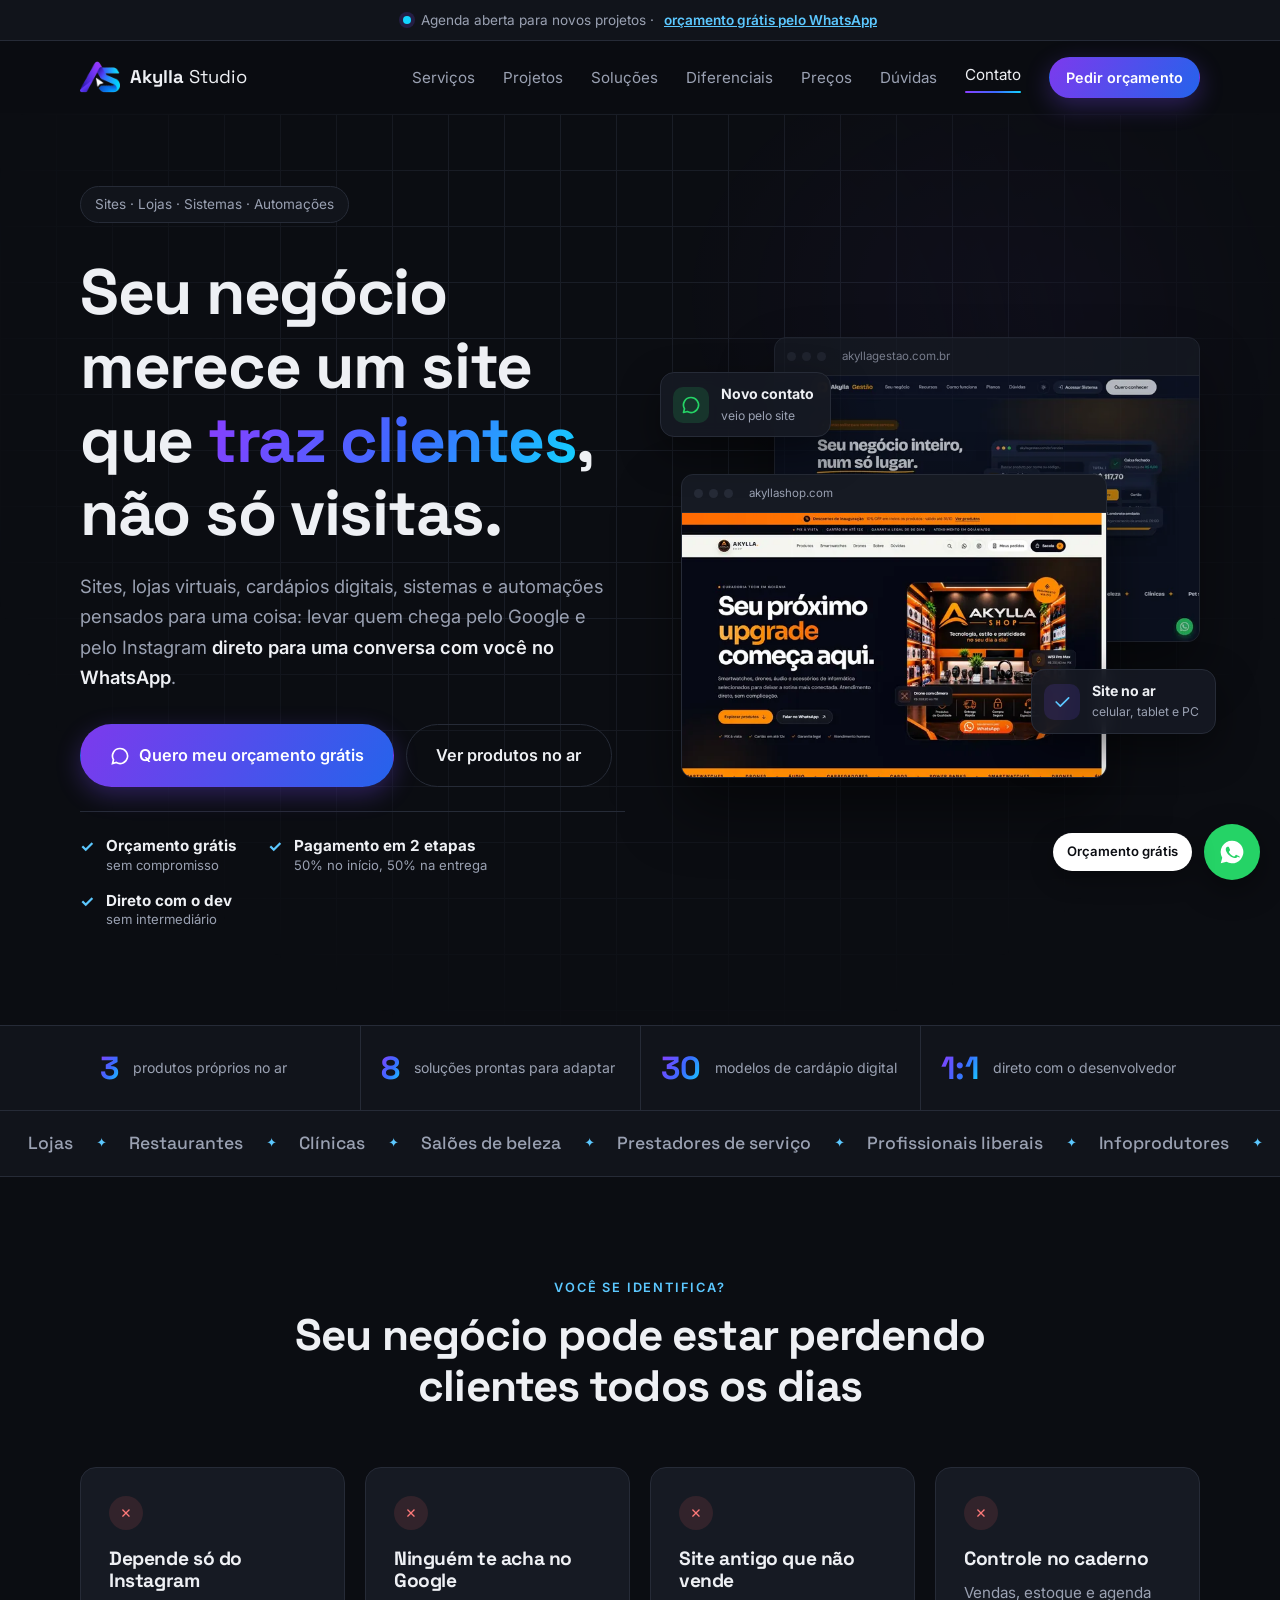
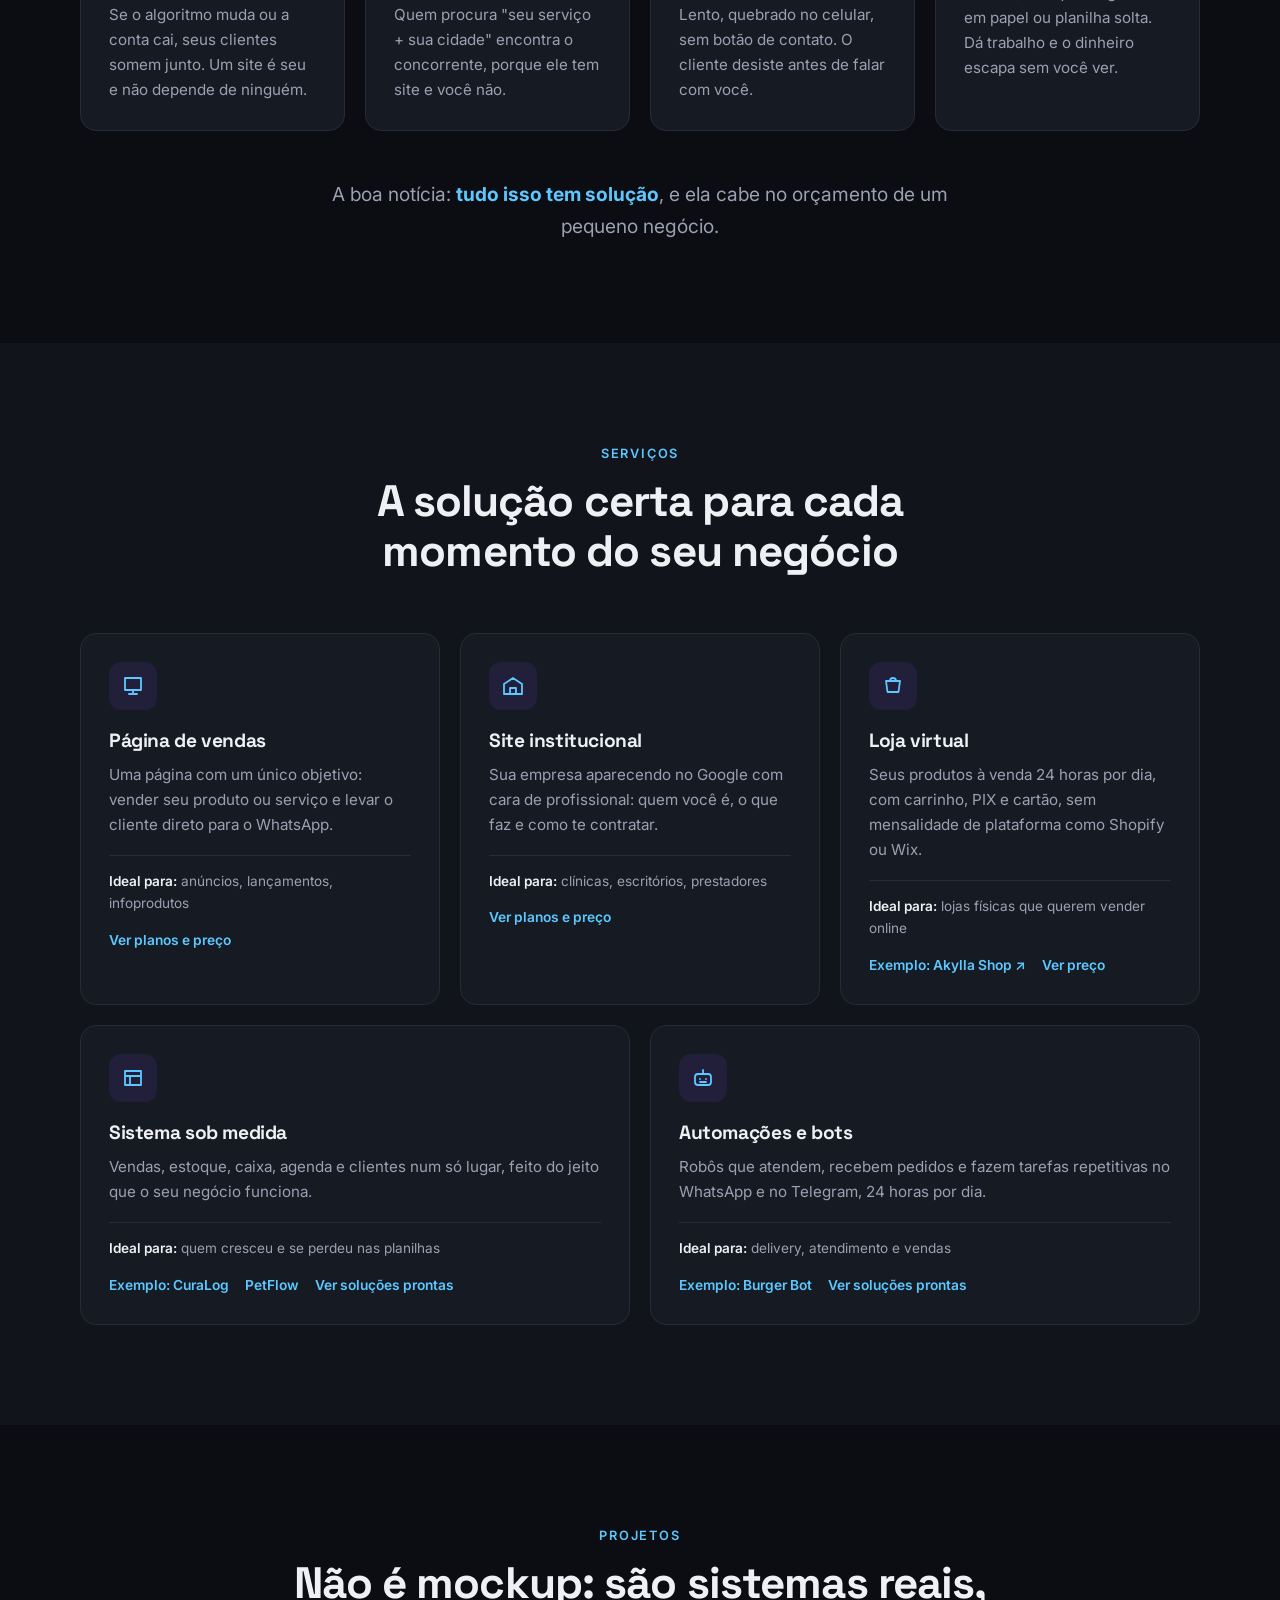
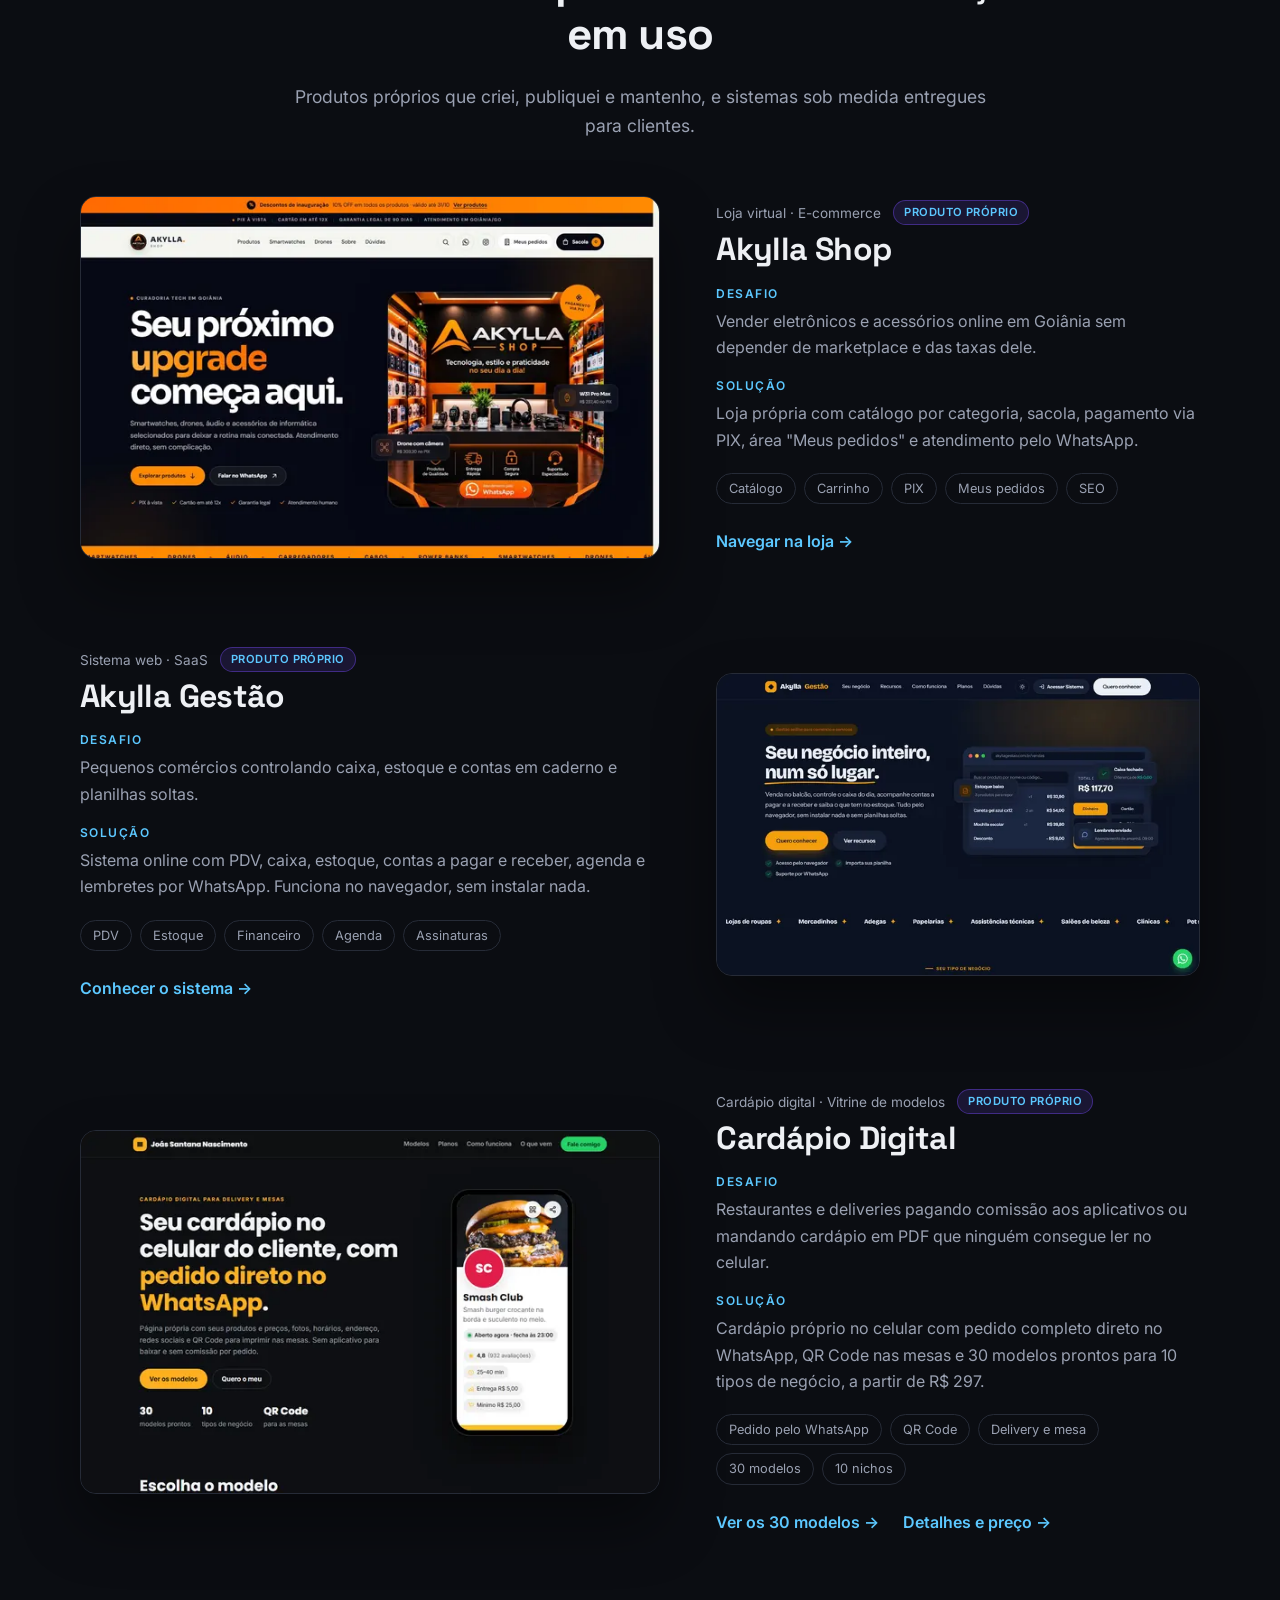
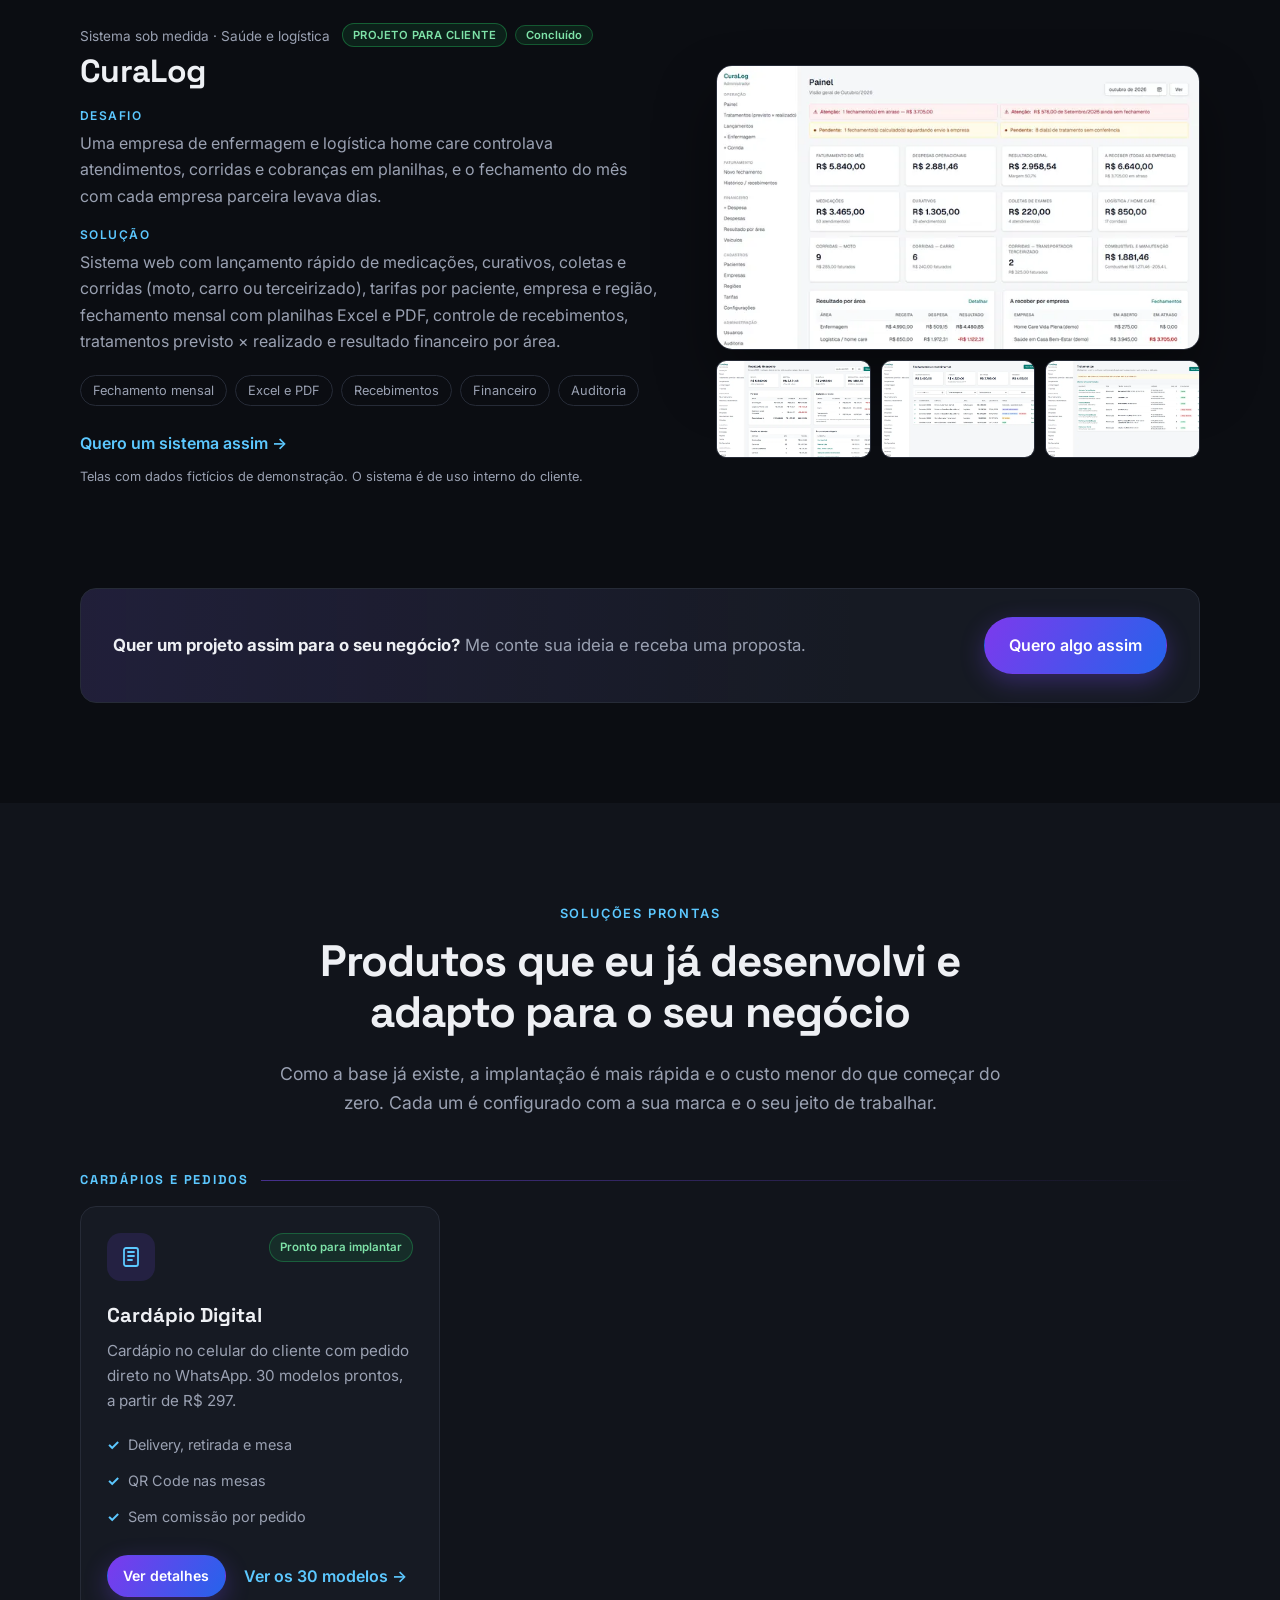
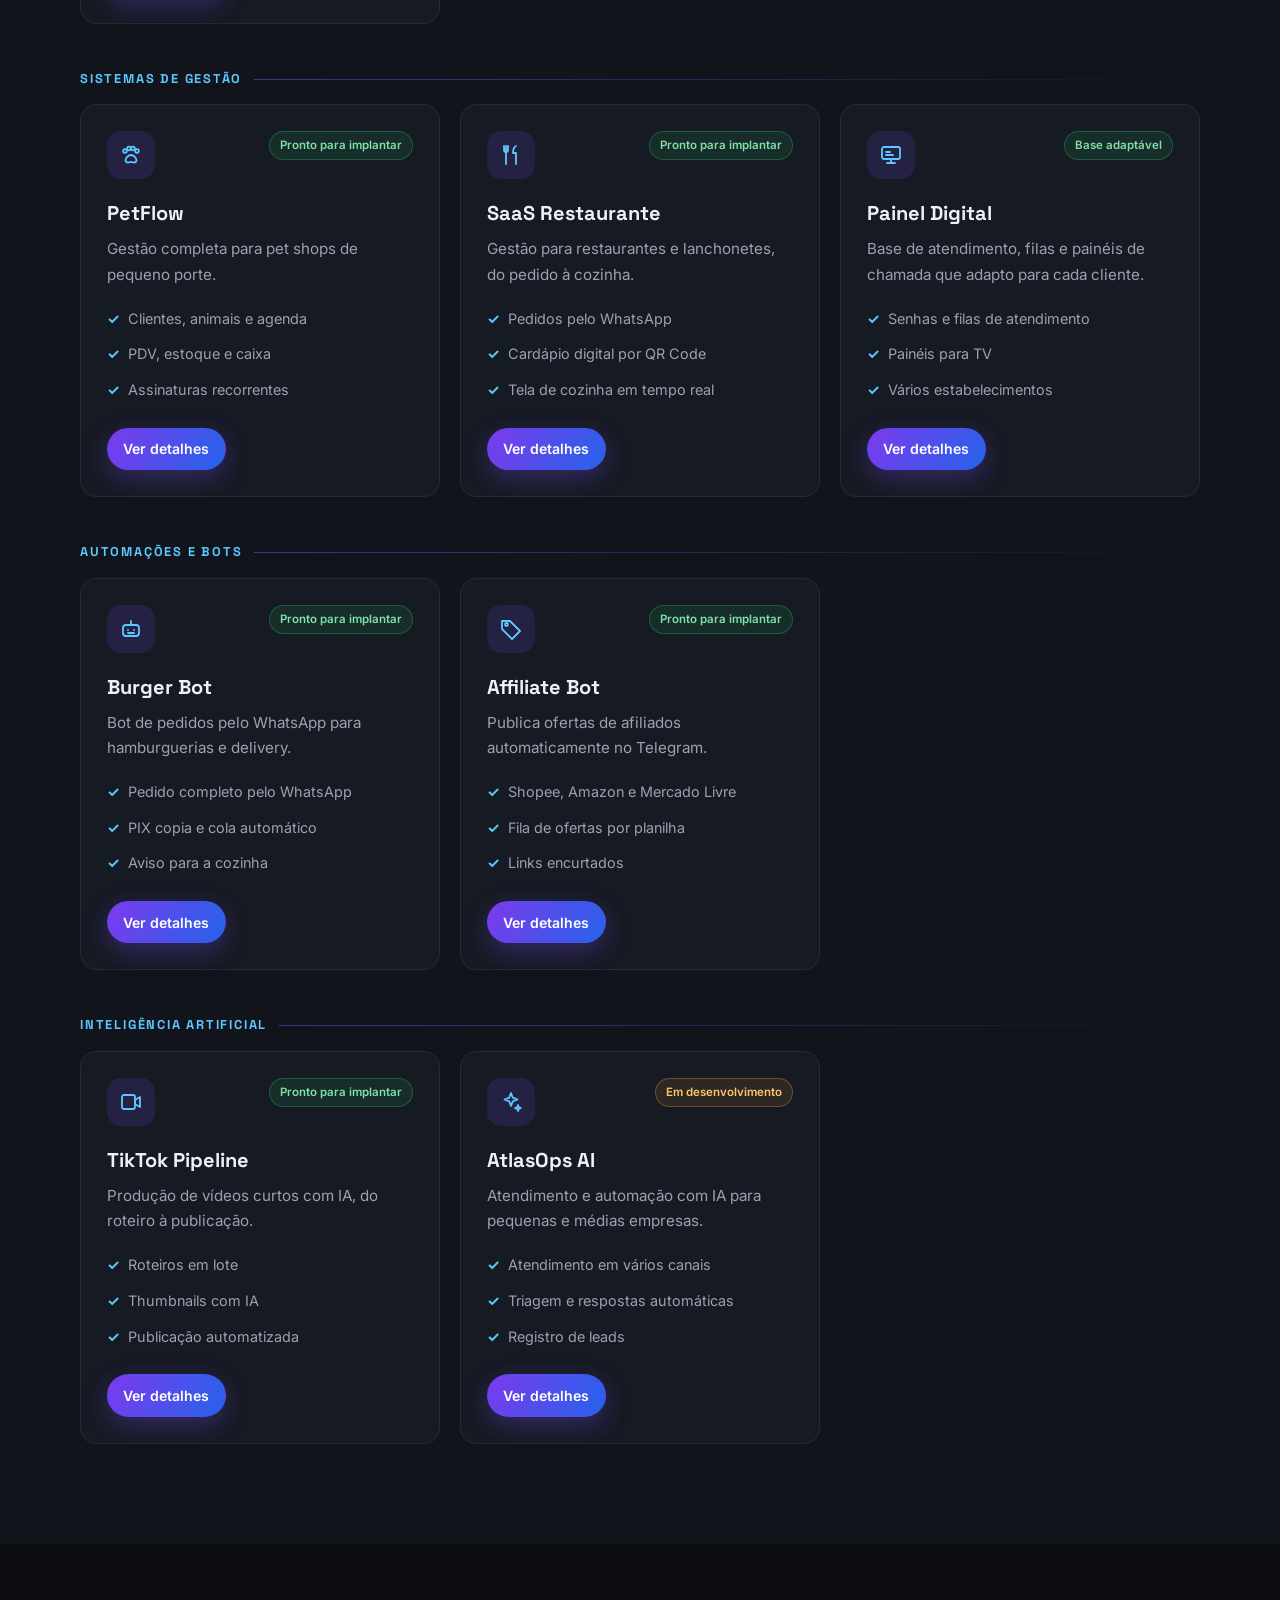
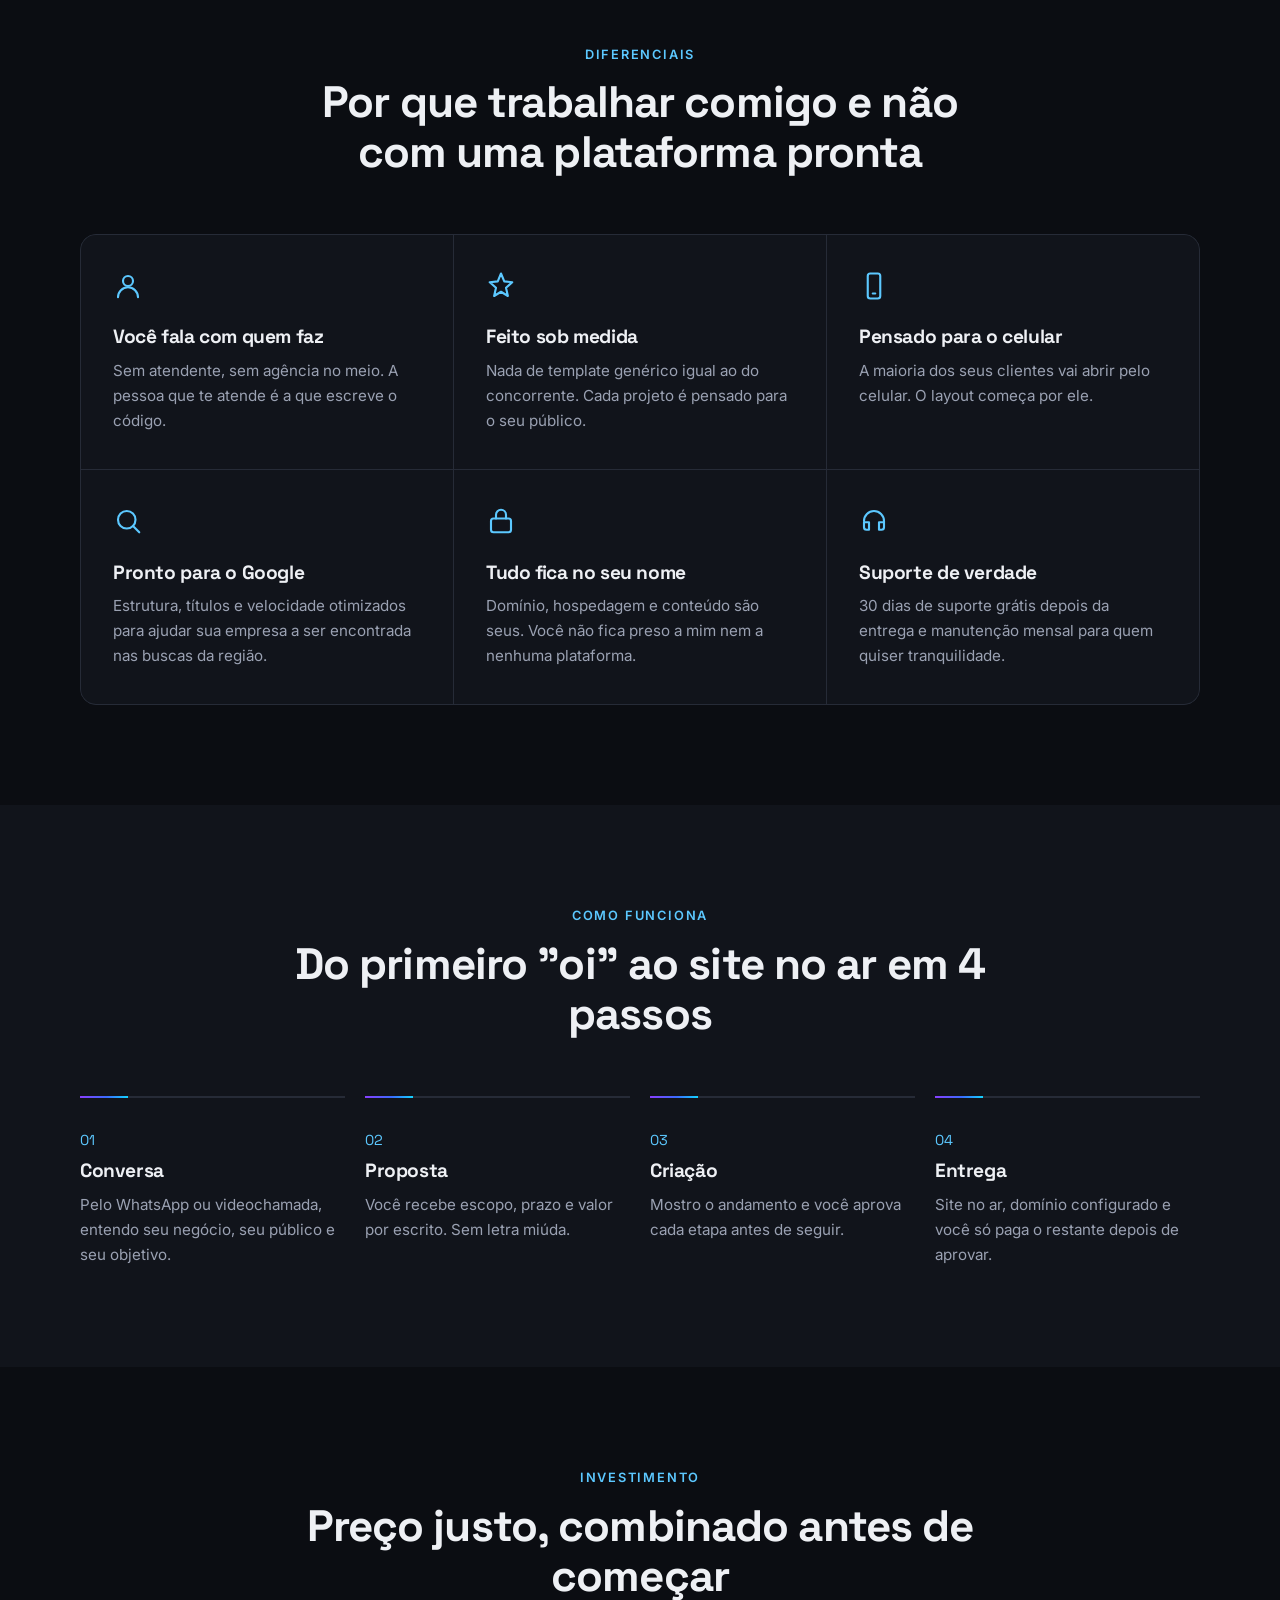
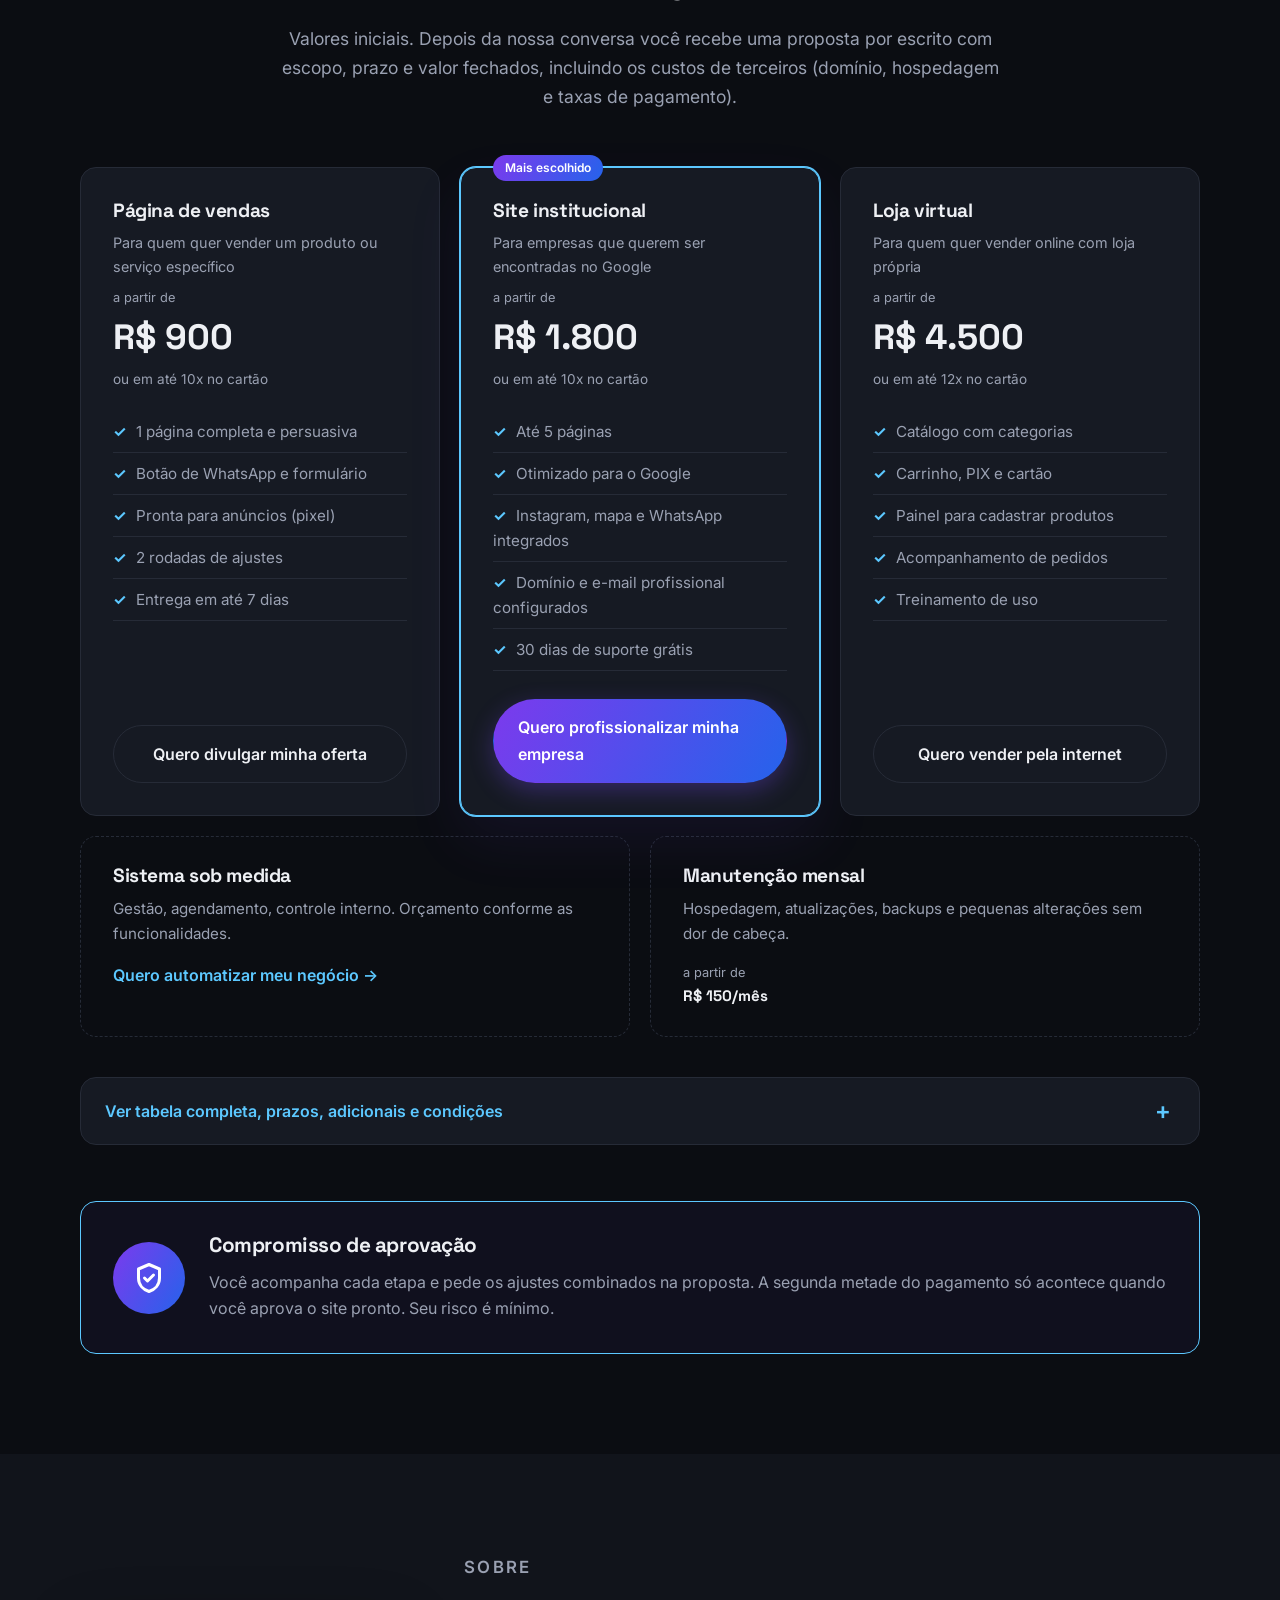
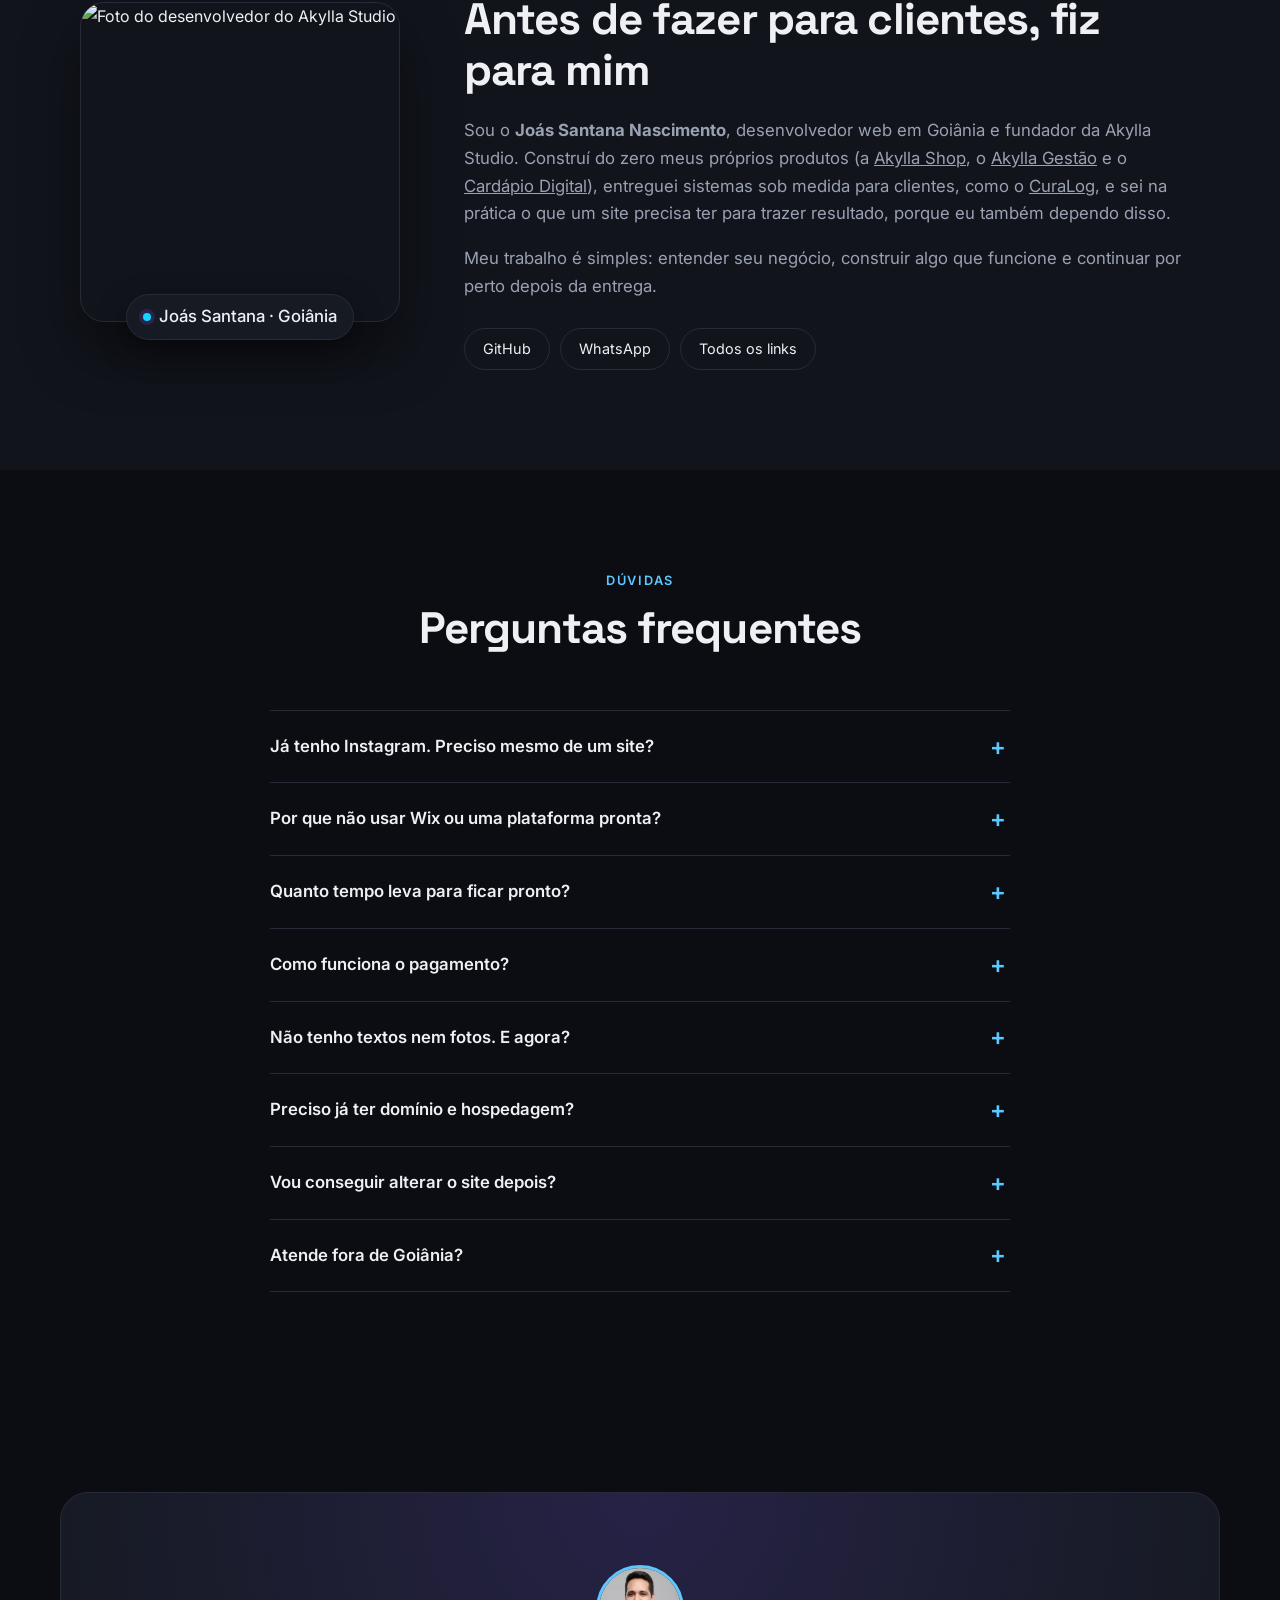
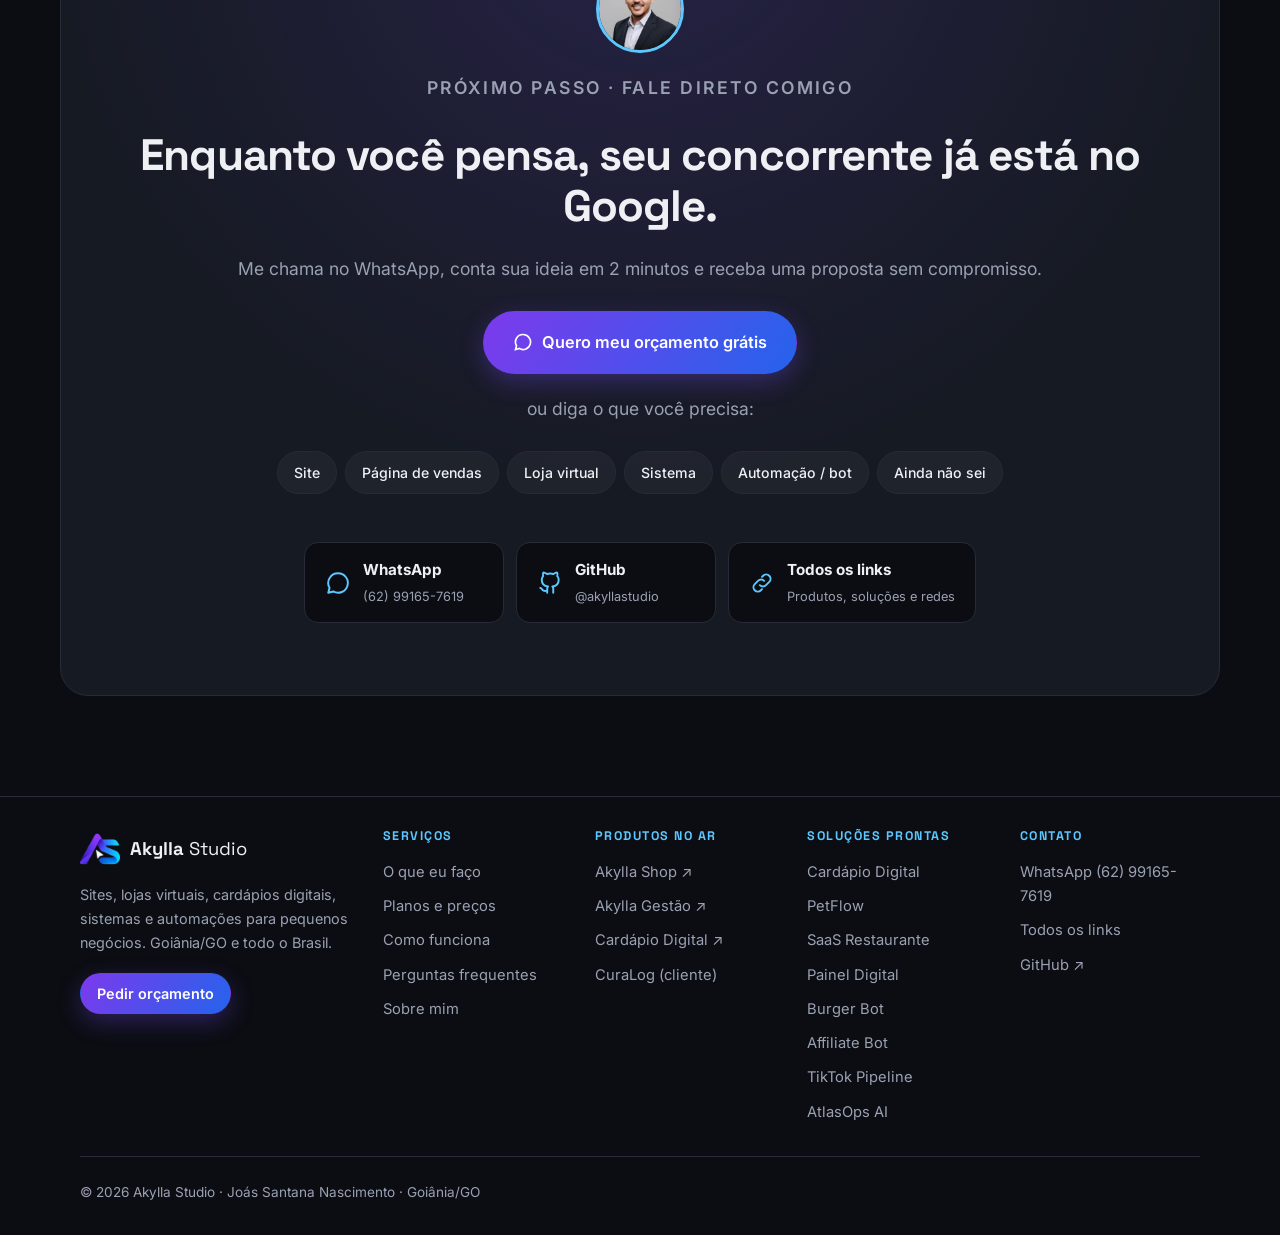
==== commit b2784175: "Adiciona o CuraLog como projeto entregue para cliente - Projeto com galeria de telas reais (dados fi" ====
--- a/index.html
+++ b/index.html
@@ -27,8 +27,8 @@
   <link rel="preconnect" href="https://fonts.googleapis.com">
   <link rel="preconnect" href="https://fonts.gstatic.com" crossorigin>
   <link href="https://fonts.googleapis.com/css2?family=Inter:wght@400;500;600&family=Space+Grotesk:wght@500;600;700&display=swap" rel="stylesheet">
-  <link rel="stylesheet" href="css/style.css?v=2026102701">
-  <link rel="stylesheet" href="css/solucao.css?v=2026102701">
+  <link rel="stylesheet" href="css/style.css?v=2026102702">
+  <link rel="stylesheet" href="css/solucao.css?v=2026102702">
 
   <!-- Dados para o Google entender que é uma empresa de serviços -->
   <script type="application/ld+json">
@@ -296,7 +296,7 @@
             <h3>Sistema sob medida</h3>
             <p>Vendas, estoque, caixa, agenda e clientes num só lugar, feito do jeito que o seu negócio funciona.</p>
             <p class="cartao__ideal"><b>Ideal para:</b> quem cresceu e se perdeu nas planilhas</p>
-            <p class="cartao__links"><a href="#solucao-petflow" data-abrir="solucao-petflow">Exemplo: PetFlow</a><a href="#solucoes">Ver soluções prontas</a></p>
+            <p class="cartao__links"><a href="#projeto-curalog">Exemplo: CuraLog</a><a href="#solucao-petflow" data-abrir="solucao-petflow">PetFlow</a><a href="#solucoes">Ver soluções prontas</a></p>
           </article>
           <article class="cartao">
             <div class="cartao__icone"><svg viewBox="0 0 24 24"><rect x="4" y="8" width="16" height="11" rx="3"/><path d="M12 4v4M9 13v.01M15 13v.01M9 16h6"/></svg></div>
@@ -314,8 +314,8 @@
       <div class="container">
         <div class="cabecalho">
           <p class="rotulo">Projetos</p>
-          <h2>Não é mockup: são produtos reais, no ar</h2>
-          <p class="secao__intro">Produtos próprios que criei, publiquei e mantenho. Clique e navegue do jeito que seu cliente vai navegar no seu.</p>
+          <h2>Não é mockup: são sistemas reais, em uso</h2>
+          <p class="secao__intro">Produtos próprios que criei, publiquei e mantenho, e sistemas sob medida entregues para clientes.</p>
         </div>
 
         <article class="projeto">
@@ -369,6 +369,30 @@
             </dl>
             <ul class="tags"><li>Pedido pelo WhatsApp</li><li>QR Code</li><li>Delivery e mesa</li><li>30 modelos</li><li>10 nichos</li></ul>
             <p class="projeto__links"><a href="https://tanattos18.github.io/Cardapio_Digital/" target="_blank" rel="noopener" class="link-seta">Ver os 30 modelos</a><a href="#solucao-cardapio-digital" data-abrir="solucao-cardapio-digital" class="link-seta">Detalhes e preço</a></p>
+          </div>
+        </article>
+
+        <article class="projeto projeto--inverso" id="projeto-curalog">
+          <div class="projeto__imagem projeto__imagem--galeria">
+            <a href="assets/img/curalog.jpg" target="_blank" rel="noopener"><picture><source type="image/webp" srcset="assets/img/curalog-640.webp 640w, assets/img/curalog.webp 1200w" sizes="(max-width: 860px) 100vw, 640px"><img src="assets/img/curalog.jpg" alt="Painel do CuraLog com faturamento, despesas e resultado do mês (dados de demonstração)" loading="lazy" width="1424" height="836"></picture></a>
+            <div class="projeto__miniaturas">
+              <a href="assets/img/curalog-resultado.jpg" target="_blank" rel="noopener" title="Resultado financeiro"><picture><source type="image/webp" srcset="assets/img/curalog-resultado-640.webp 640w, assets/img/curalog-resultado.webp 1200w" sizes="200px"><img src="assets/img/curalog-resultado.jpg" alt="Tela de resultado financeiro por área e por modal" loading="lazy" width="1424" height="836"></picture></a>
+              <a href="assets/img/curalog-fechamentos.jpg" target="_blank" rel="noopener" title="Fechamentos e recebimentos"><picture><source type="image/webp" srcset="assets/img/curalog-fechamentos-640.webp 640w, assets/img/curalog-fechamentos.webp 1200w" sizes="200px"><img src="assets/img/curalog-fechamentos.jpg" alt="Tela de fechamentos mensais e recebimentos" loading="lazy" width="1424" height="836"></picture></a>
+              <a href="assets/img/curalog-tratamentos.jpg" target="_blank" rel="noopener" title="Tratamentos: previsto × realizado"><picture><source type="image/webp" srcset="assets/img/curalog-tratamentos-640.webp 640w, assets/img/curalog-tratamentos.webp 1200w" sizes="200px"><img src="assets/img/curalog-tratamentos.jpg" alt="Tela de tratamentos com previsto e realizado" loading="lazy" width="1424" height="836"></picture></a>
+            </div>
+          </div>
+          <div class="projeto__info">
+            <p class="projeto__tipo">Sistema sob medida · Saúde e logística <span class="selo-proprio selo-cliente">Projeto para cliente</span> <span class="status-tag status-tag--pronto">Concluído</span></p>
+            <h3>CuraLog</h3>
+            <dl class="caso">
+              <dt>Desafio</dt>
+              <dd>Uma empresa de enfermagem e logística home care controlava atendimentos, corridas e cobranças em planilhas, e o fechamento do mês com cada empresa parceira levava dias.</dd>
+              <dt>Solução</dt>
+              <dd>Sistema web com lançamento rápido de medicações, curativos, coletas e corridas (moto, carro ou terceirizado), tarifas por paciente, empresa e região, fechamento mensal com planilhas Excel e PDF, controle de recebimentos, tratamentos previsto × realizado e resultado financeiro por área.</dd>
+            </dl>
+            <ul class="tags"><li>Fechamento mensal</li><li>Excel e PDF</li><li>Recebimentos</li><li>Financeiro</li><li>Auditoria</li></ul>
+            <p class="projeto__links"><a href="#" class="link-seta" data-servico="Sistema sob medida (como o CuraLog)">Quero um sistema assim</a></p>
+            <p class="projeto__nota">Telas com dados fictícios de demonstração. O sistema é de uso interno do cliente.</p>
           </div>
         </article>
 
@@ -720,7 +744,8 @@
           <p>Sou o <strong>Joás Santana Nascimento</strong>, desenvolvedor web em Goiânia e fundador da Akylla Studio.
             Construí do zero meus próprios produtos (a <a href="https://akyllashop.com" target="_blank" rel="noopener">Akylla Shop</a>,
             o <a href="https://akyllagestao.com.br" target="_blank" rel="noopener">Akylla Gestão</a> e o
-            <a href="https://tanattos18.github.io/Cardapio_Digital/" target="_blank" rel="noopener">Cardápio Digital</a>) e sei na prática o que um site precisa ter
+            <a href="https://tanattos18.github.io/Cardapio_Digital/" target="_blank" rel="noopener">Cardápio Digital</a>), entreguei sistemas sob medida
+            para clientes, como o <a href="#projeto-curalog">CuraLog</a>, e sei na prática o que um site precisa ter
             para trazer resultado, porque eu também dependo disso.</p>
           <p>Meu trabalho é simples: entender seu negócio, construir algo que funcione e continuar por perto depois da entrega.</p>
           <div class="redes">
@@ -1295,6 +1320,7 @@
         <a href="https://akyllashop.com" target="_blank" rel="noopener">Akylla Shop ↗</a>
         <a href="https://akyllagestao.com.br" target="_blank" rel="noopener">Akylla Gestão ↗</a>
         <a href="https://tanattos18.github.io/Cardapio_Digital/" target="_blank" rel="noopener">Cardápio Digital ↗</a>
+        <a href="#projeto-curalog">CuraLog (cliente)</a>
       </nav>
       <nav aria-label="Soluções prontas">
         <h3>Soluções prontas</h3>
@@ -1322,7 +1348,7 @@
     <svg viewBox="0 0 24 24"><path d="M12 3a9 9 0 0 0-7.8 13.5L3 21l4.6-1.2A9 9 0 1 0 12 3zm4.6 12.6c-.2.6-1.1 1.1-1.6 1.2-.4 0-.9.1-2.9-.7-2.4-1-4-3.4-4.1-3.6-.1-.2-1-1.3-1-2.5s.6-1.8.9-2c.2-.3.5-.3.6-.3h.5c.2 0 .4 0 .6.4l.8 2c.1.2.1.4 0 .5l-.4.6-.3.3c-.1.1-.3.3-.1.6.2.3.7 1.2 1.6 2 1.1.9 2 1.2 2.3 1.4.3.1.5.1.6-.1l.9-1c.2-.3.4-.2.6-.1l1.9.9c.3.1.4.2.5.3.1.2.1.6-.1 1.1z"/></svg>
   </a>
 
-  <script src="js/config.js?v=2026102701"></script>
-  <script src="js/main.js?v=2026102701"></script>
+  <script src="js/config.js?v=2026102702"></script>
+  <script src="js/main.js?v=2026102702"></script>
 </body>
 </html>
--- a/css/style.css
+++ b/css/style.css
@@ -580,3 +580,14 @@
   .cartoes .cartao { grid-column: span 2; }
   .cartoes .cartao:nth-child(4), .cartoes .cartao:nth-child(5) { grid-column: span 3; }
 }
+
+/* Projeto para cliente: galeria e selo */
+.projeto__imagem--galeria { display: grid; gap: 10px; border: 0; box-shadow: none; overflow: visible; }
+.projeto__imagem--galeria > a { display: block; border-radius: var(--raio); overflow: hidden; border: 1px solid var(--borda); box-shadow: 0 30px 60px rgba(0,0,0,.4); }
+.projeto__miniaturas { display: grid; grid-template-columns: repeat(3, 1fr); gap: 10px; }
+.projeto__miniaturas a { display: block; border-radius: 10px; overflow: hidden; border: 1px solid var(--borda); transition: border-color .15s, transform .15s; }
+.projeto__miniaturas a:hover { border-color: var(--destaque); transform: translateY(-2px); }
+.projeto__miniaturas img { aspect-ratio: 16 / 10; object-fit: cover; object-position: top left; }
+.selo-cliente { color: #7ee2a8; background: rgba(37,211,102,.1); border-color: rgba(37,211,102,.35); }
+.projeto__tipo .status-tag { margin-left: 4px; vertical-align: 2px; font-size: .7rem; padding: 2px 10px; }
+.projeto__nota { margin-top: 10px; font-size: .8rem; color: var(--texto-suave); }
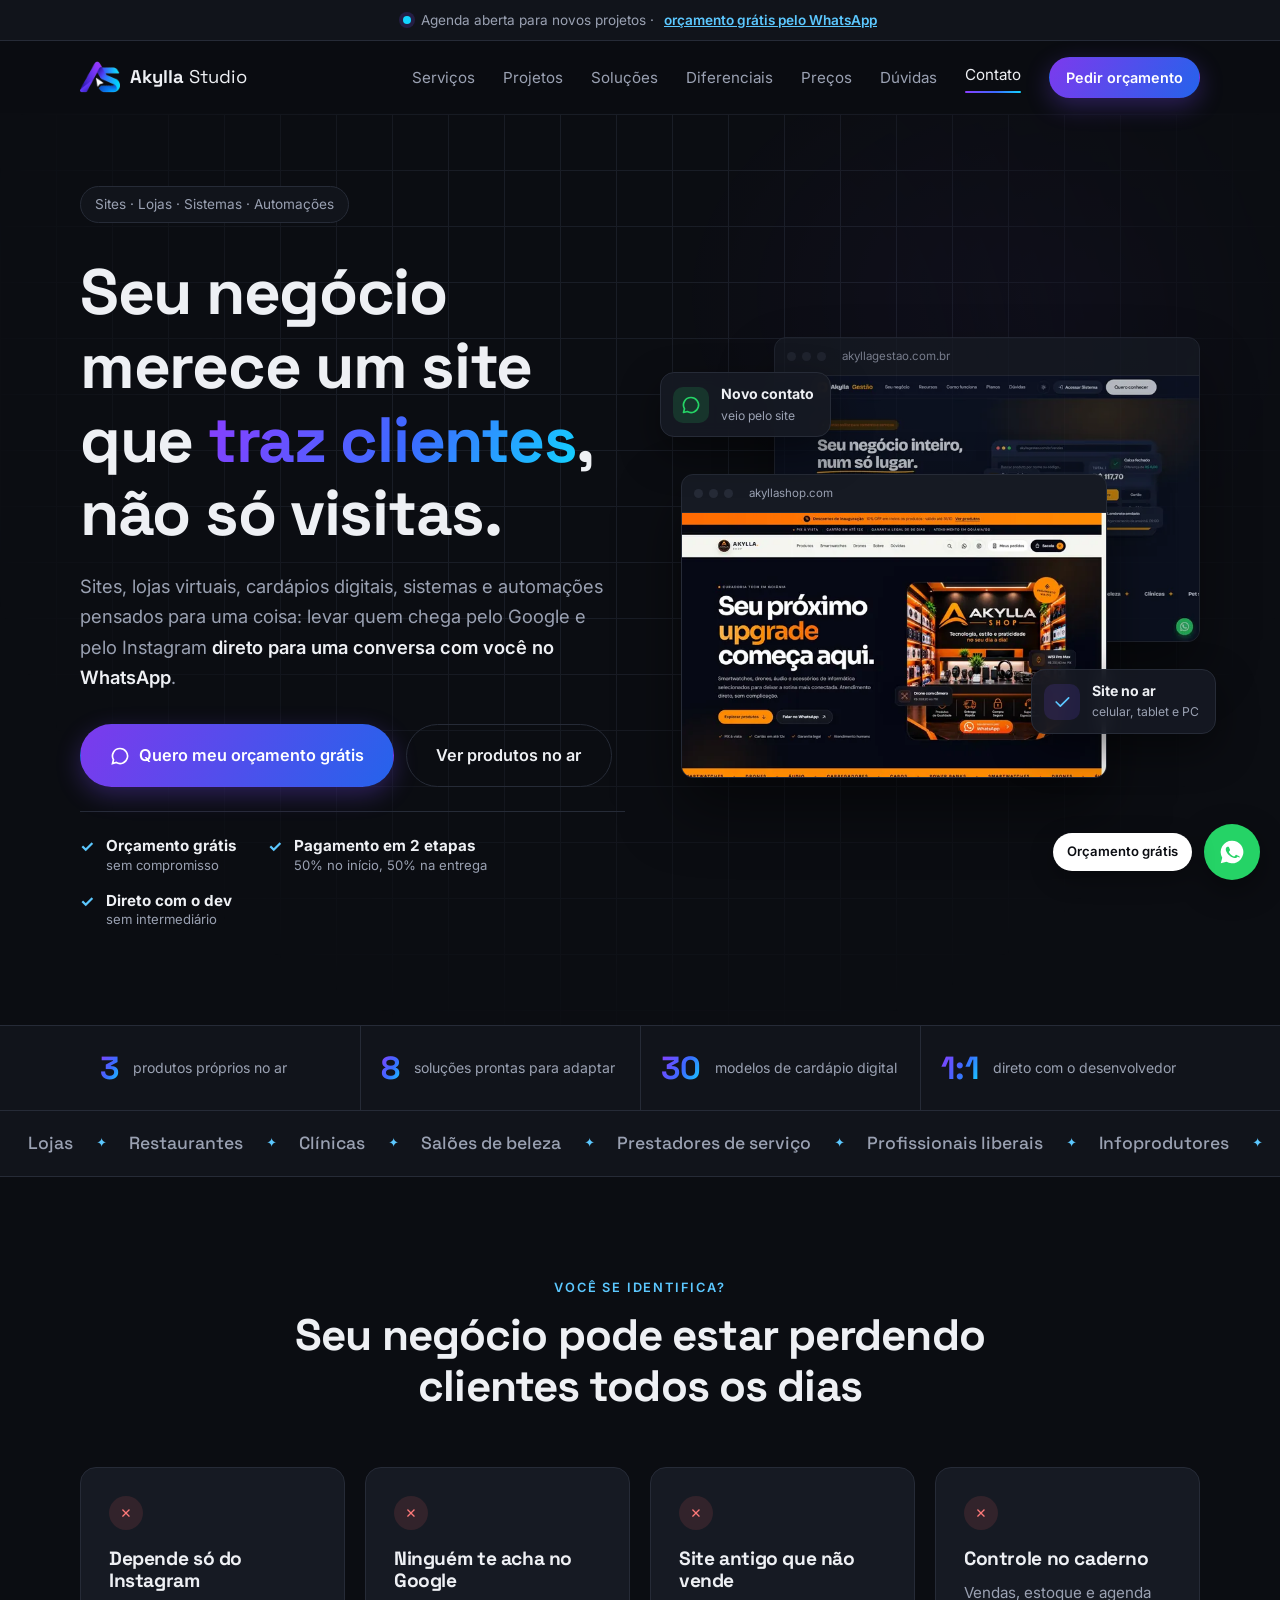
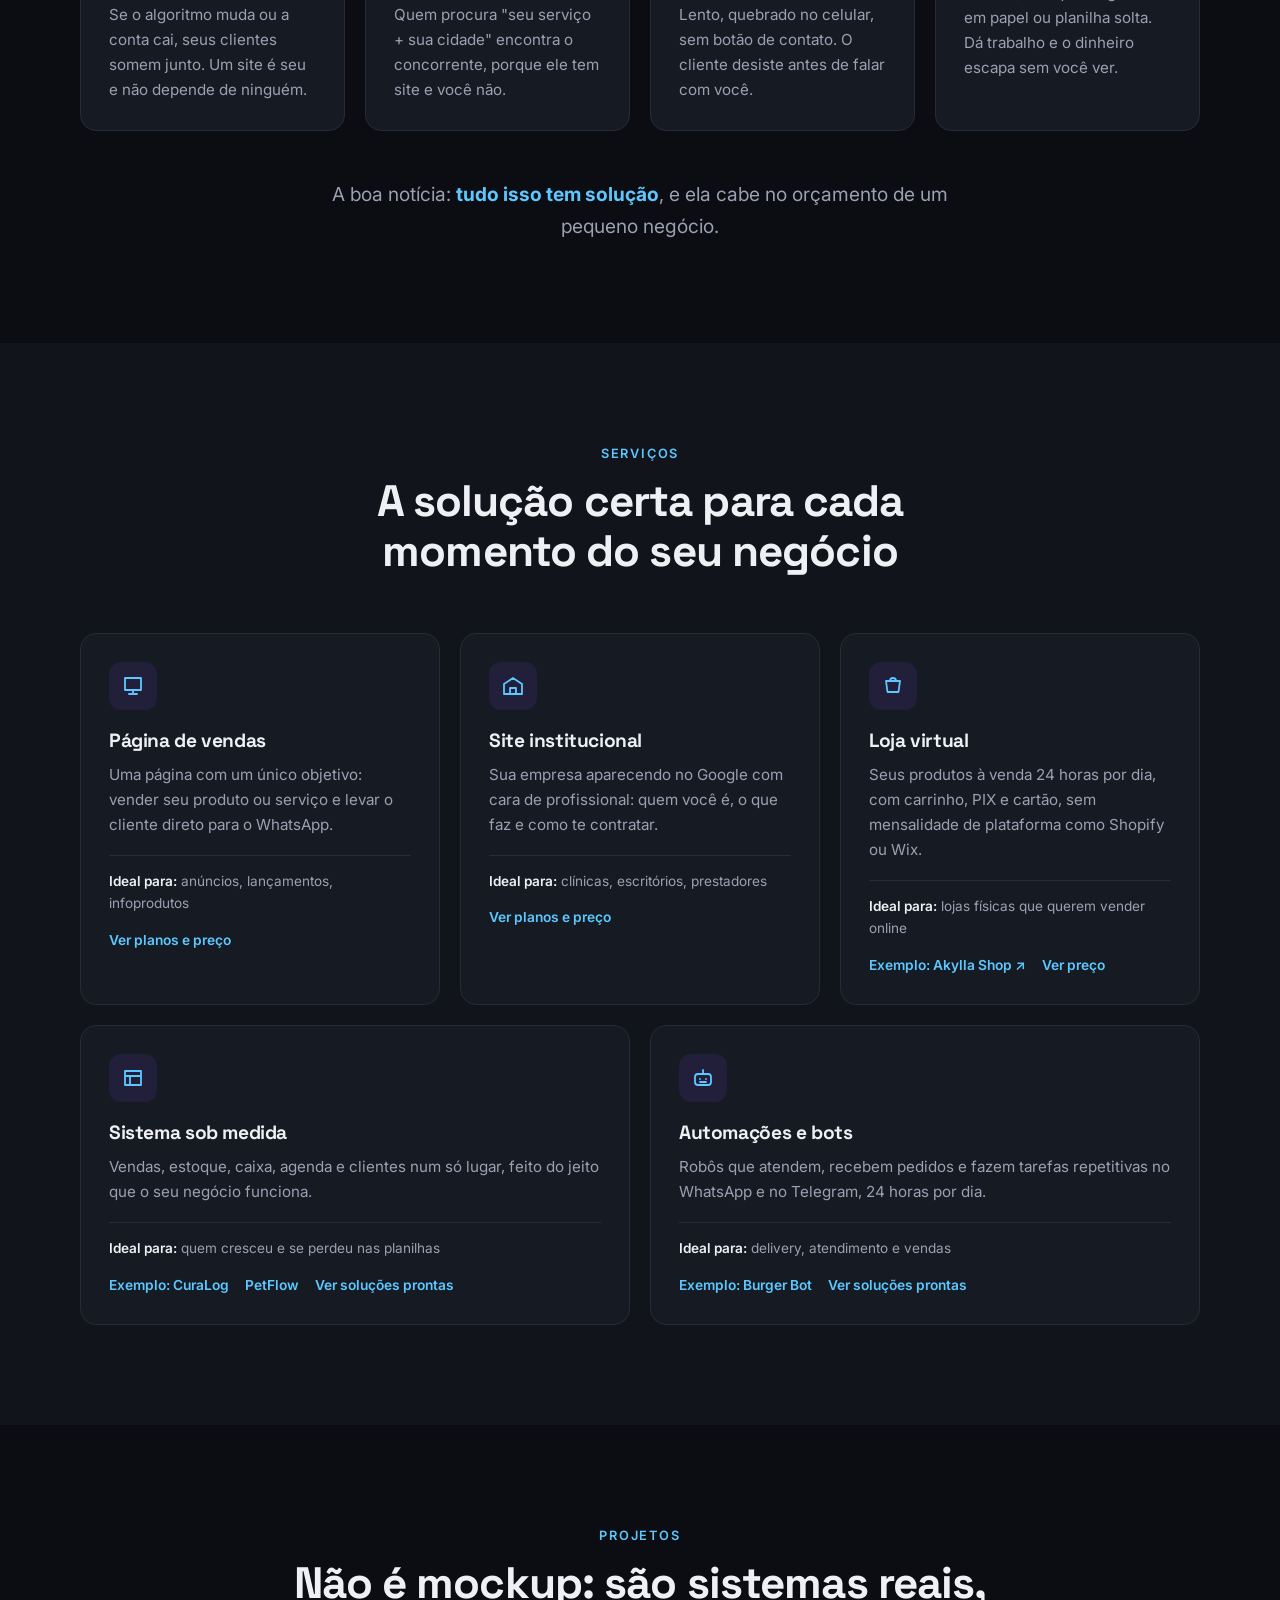
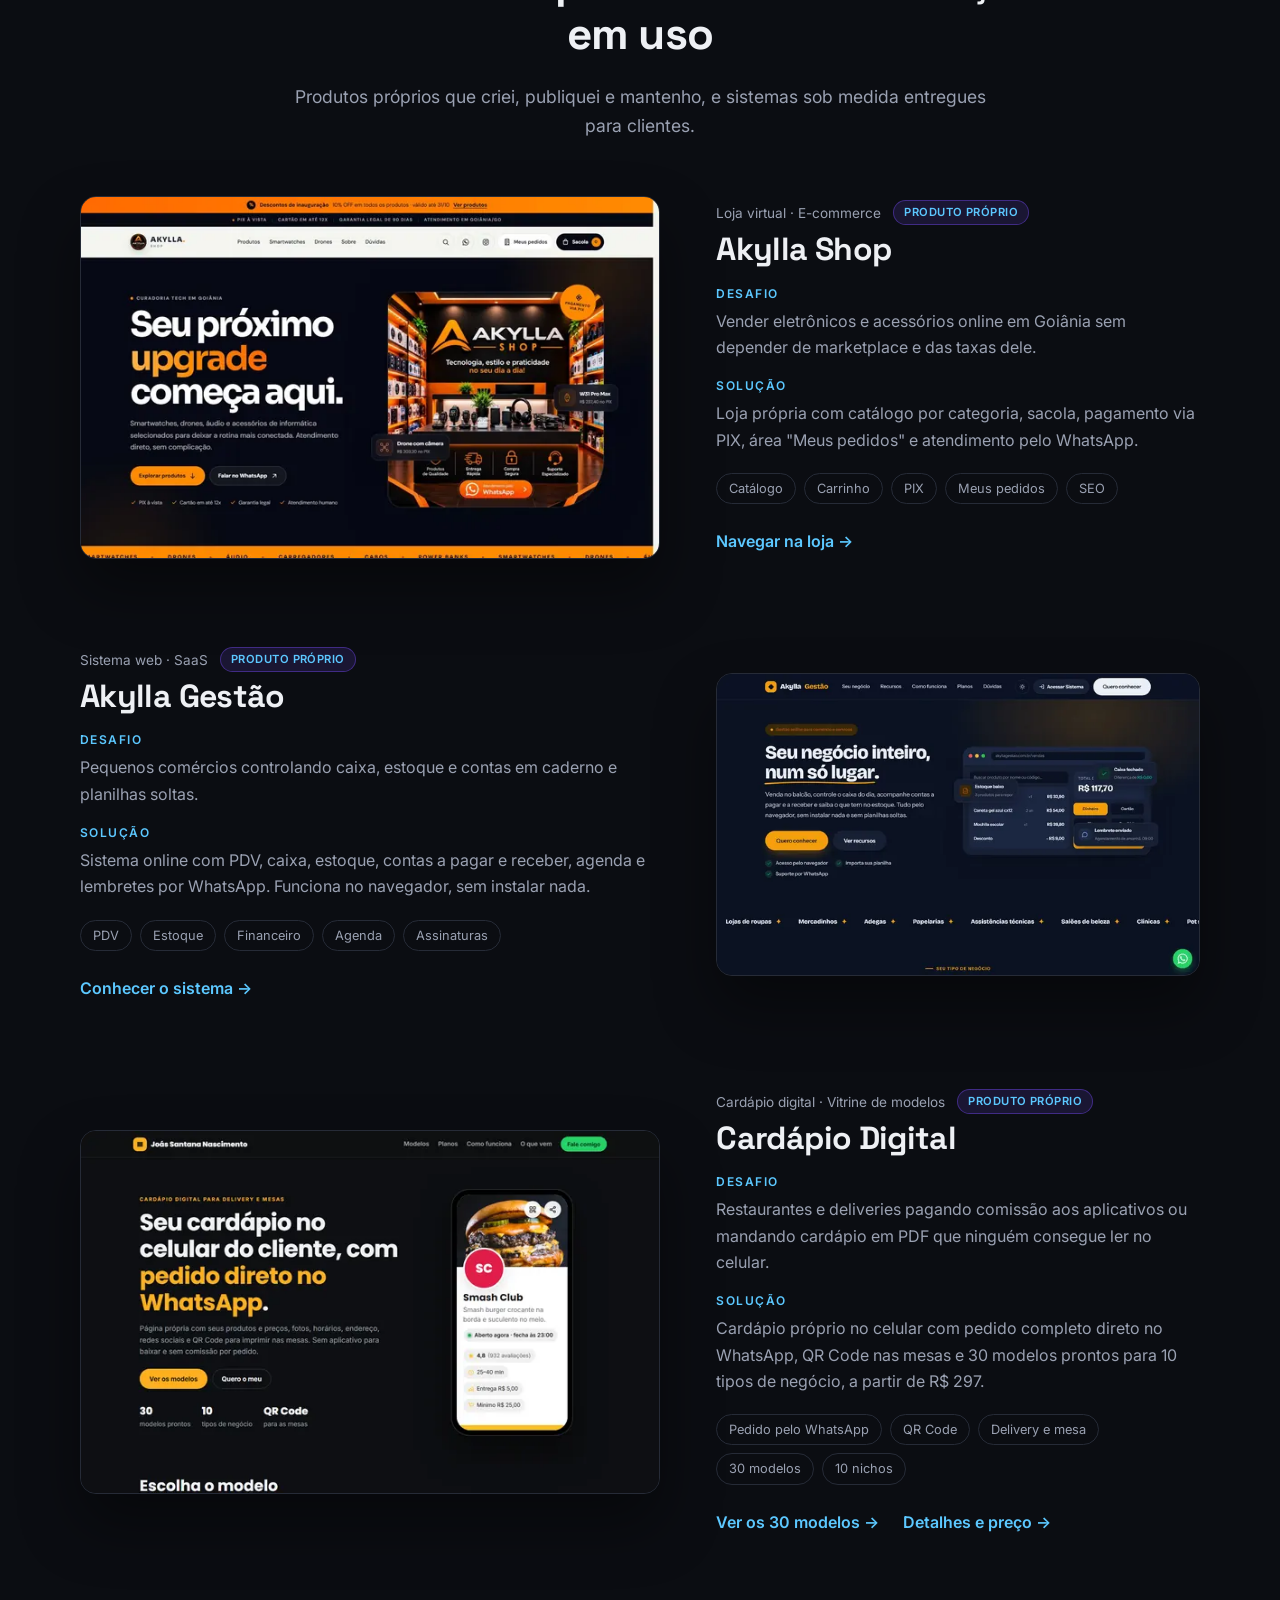
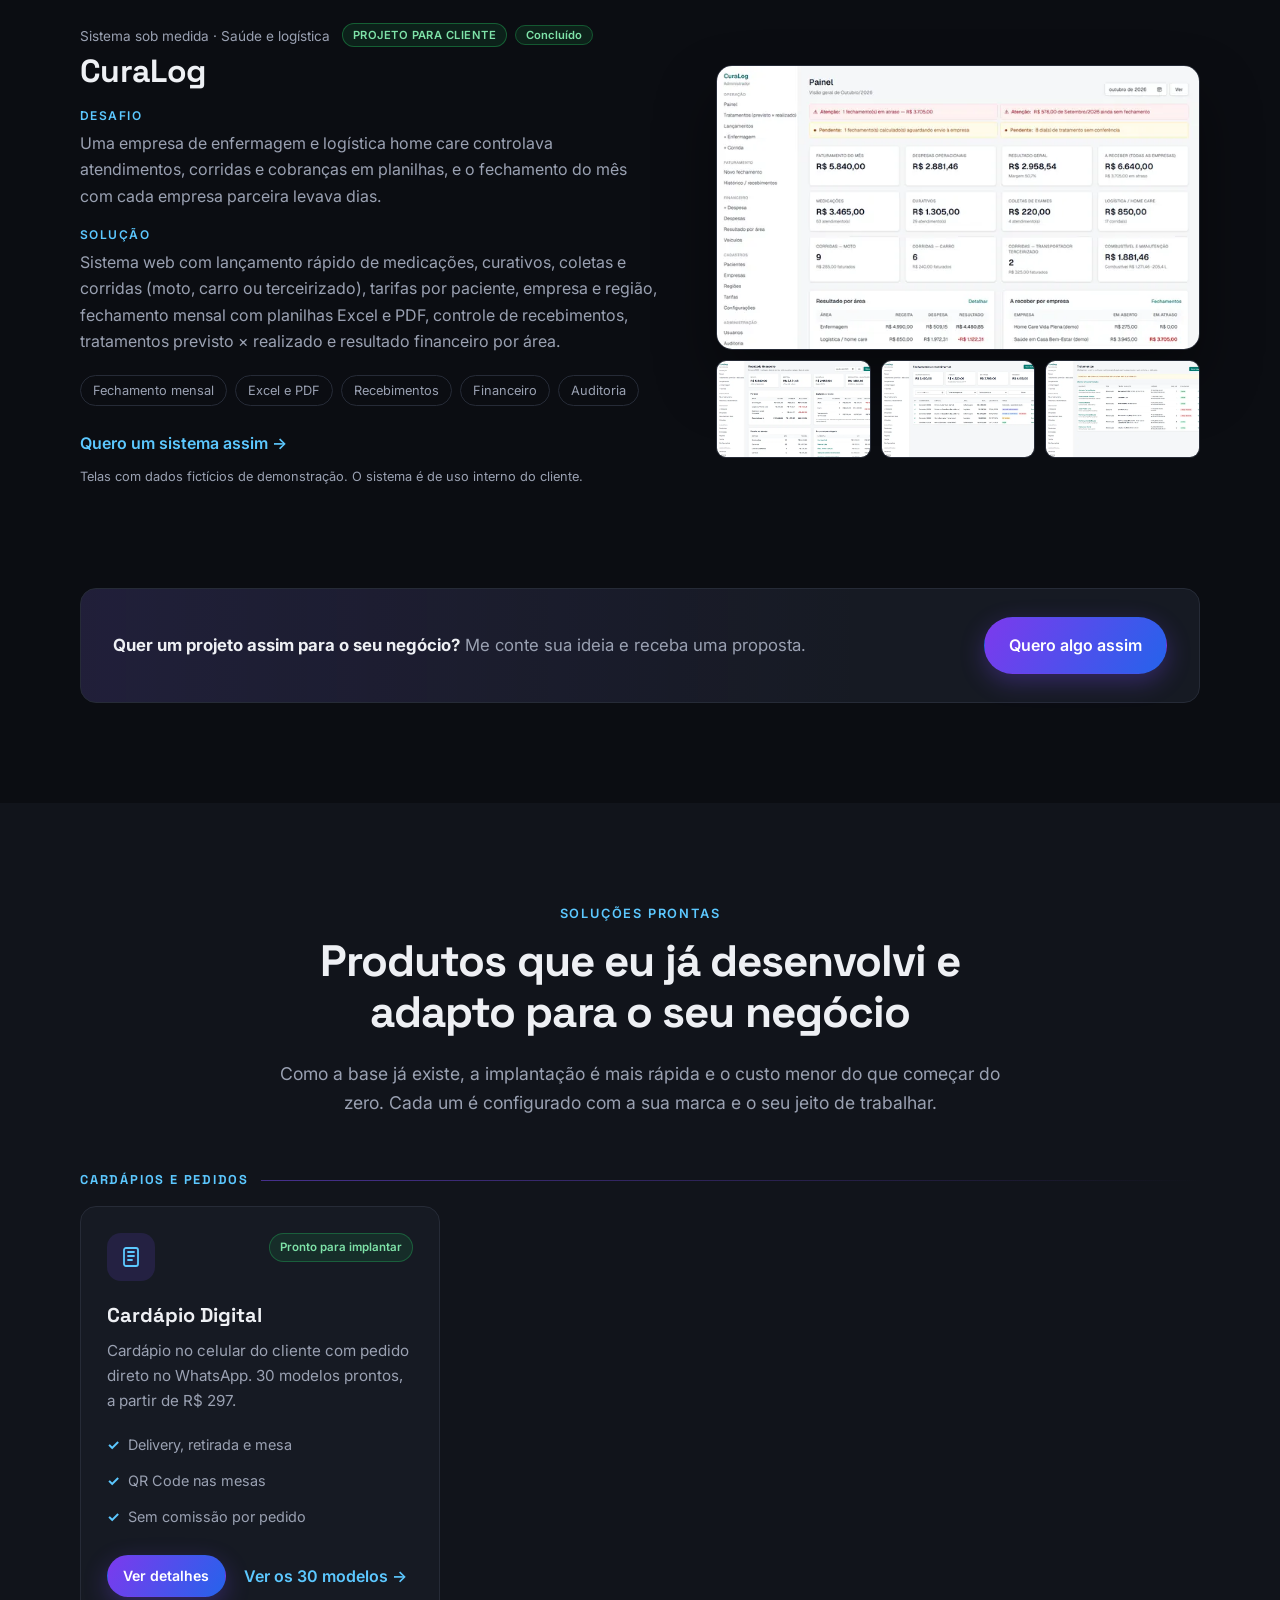
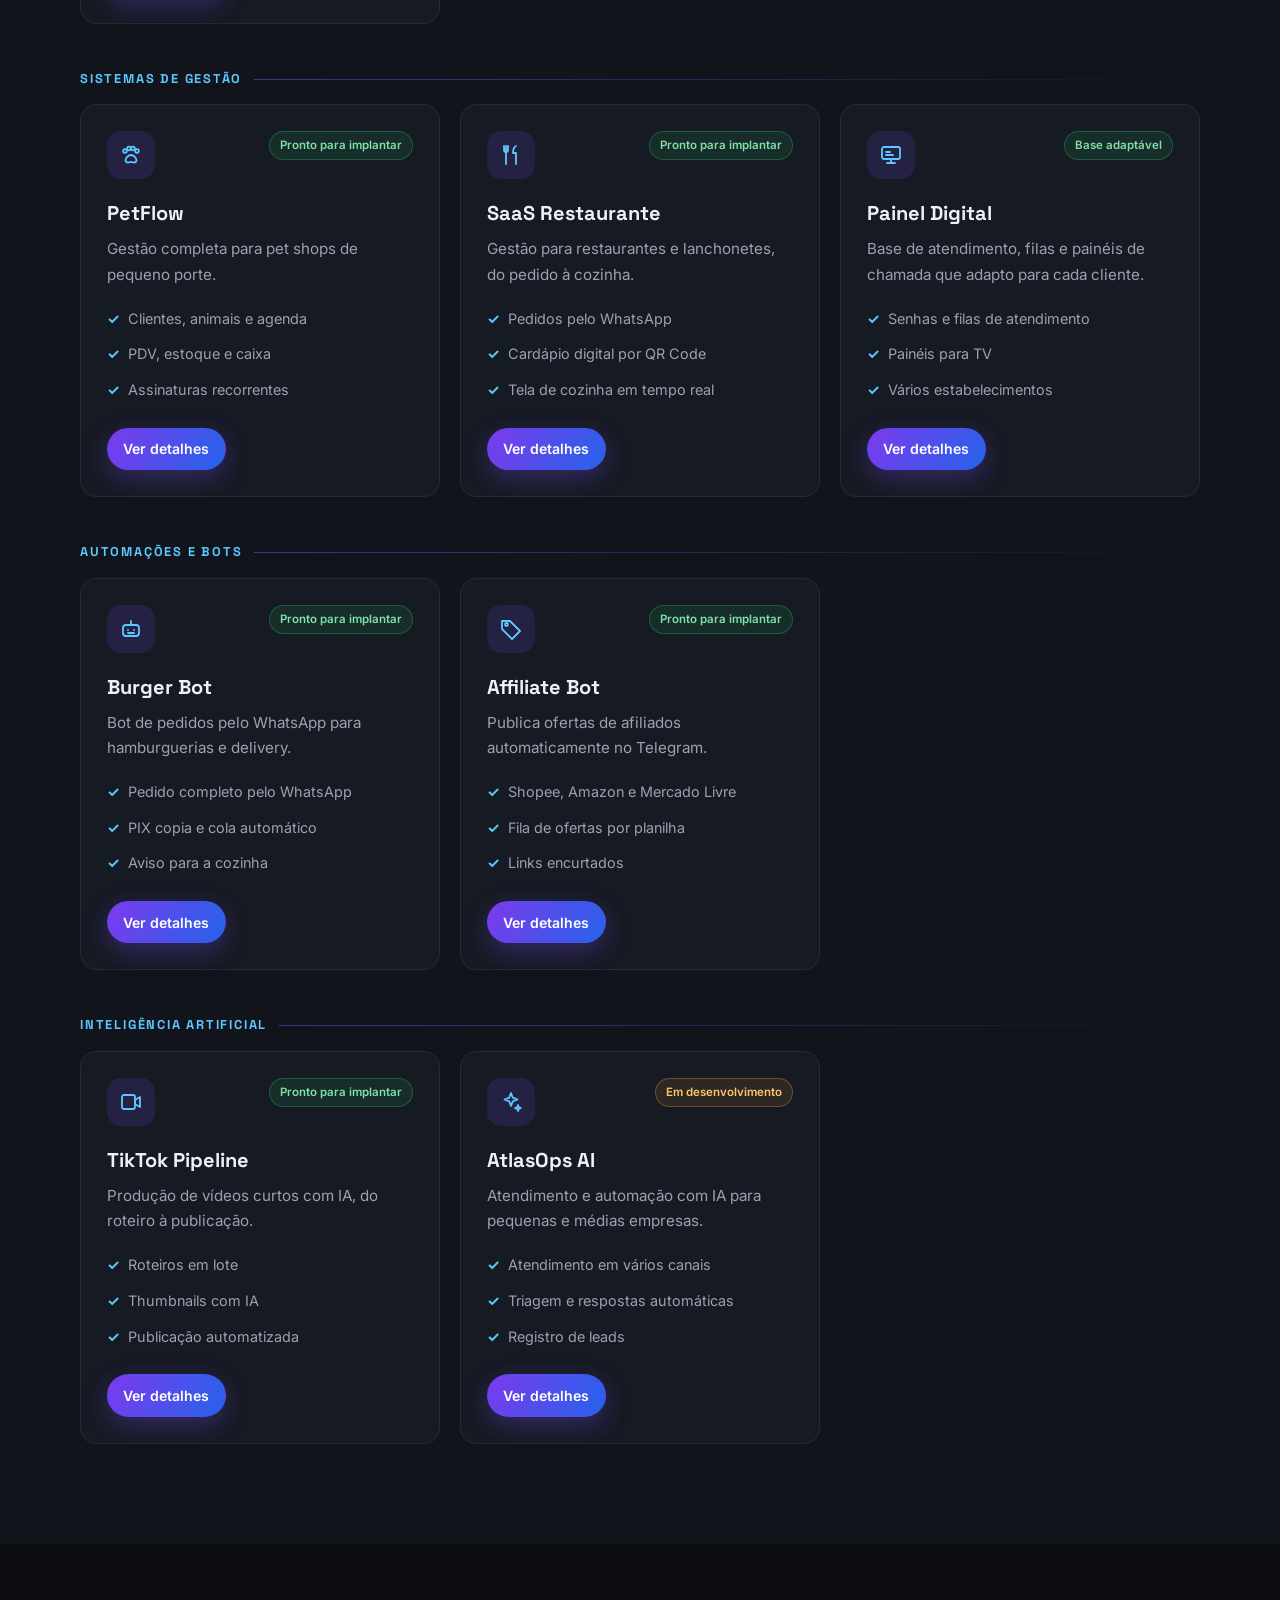
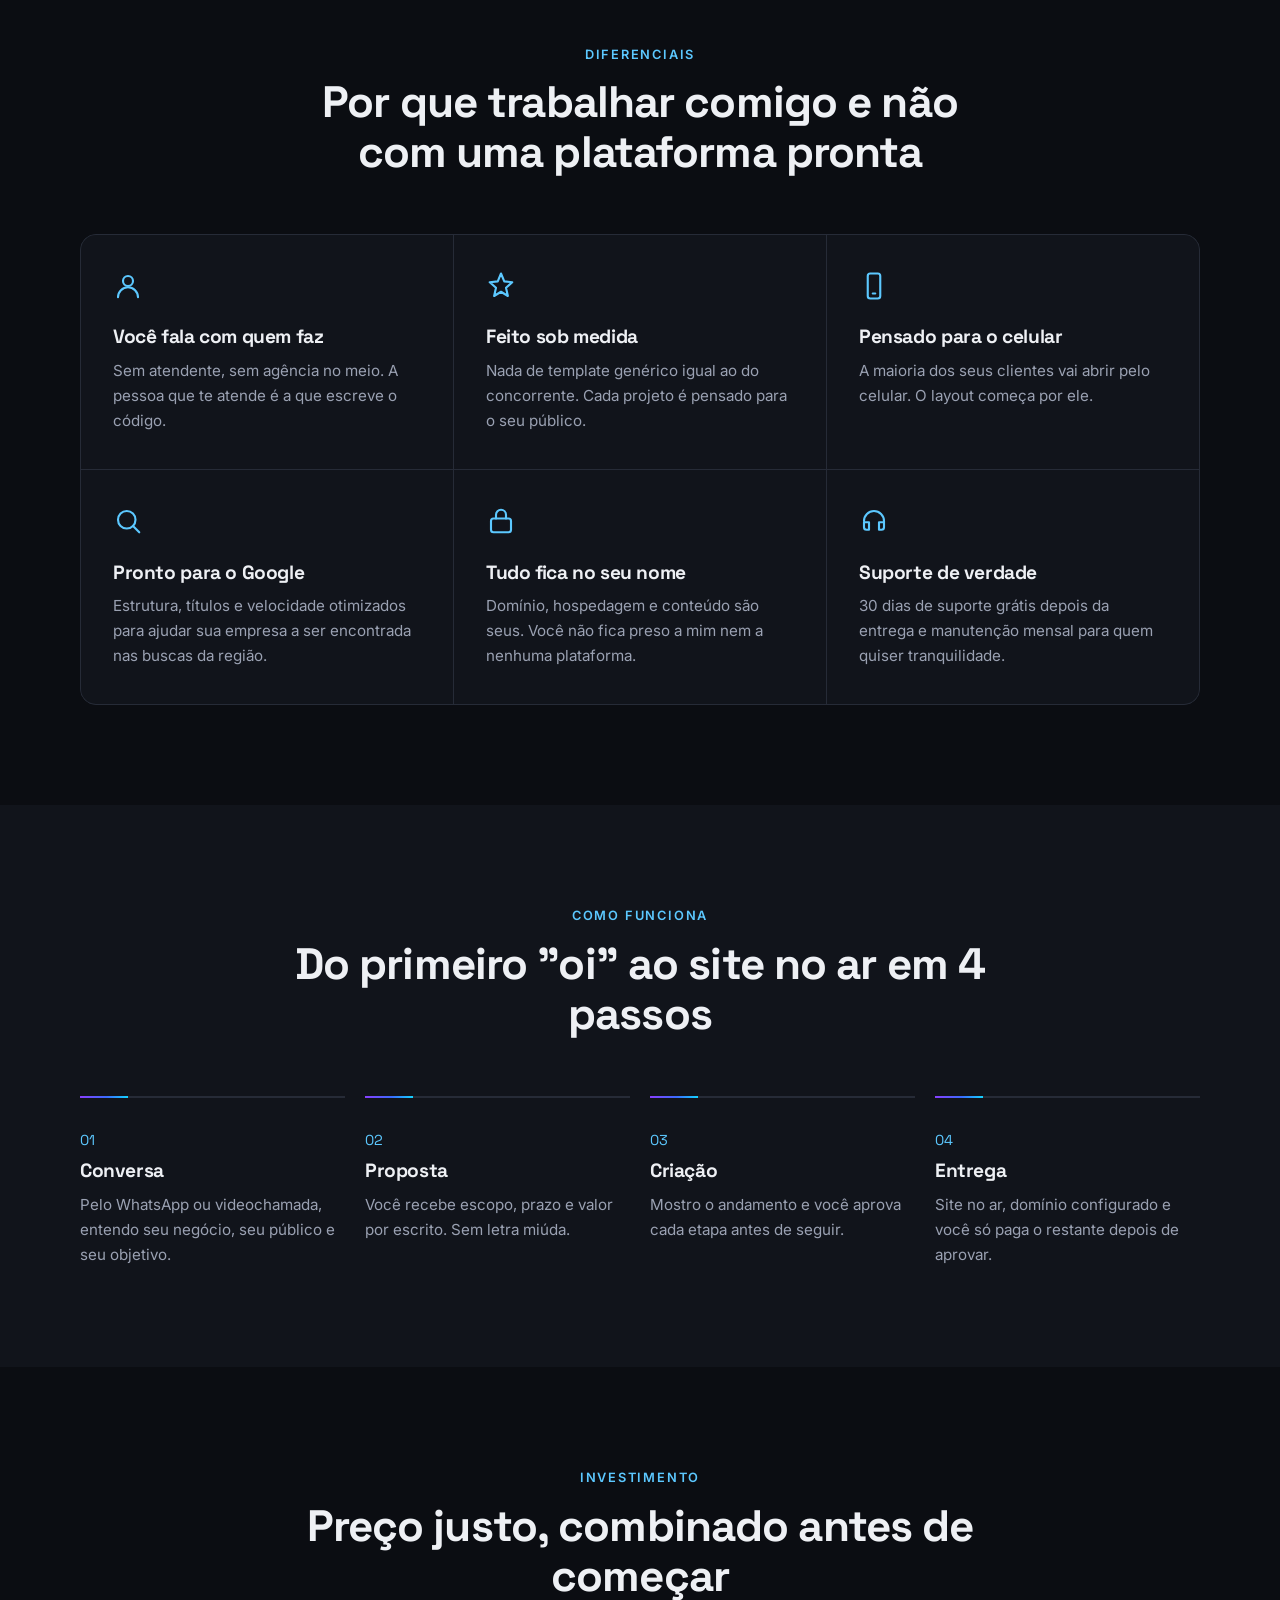
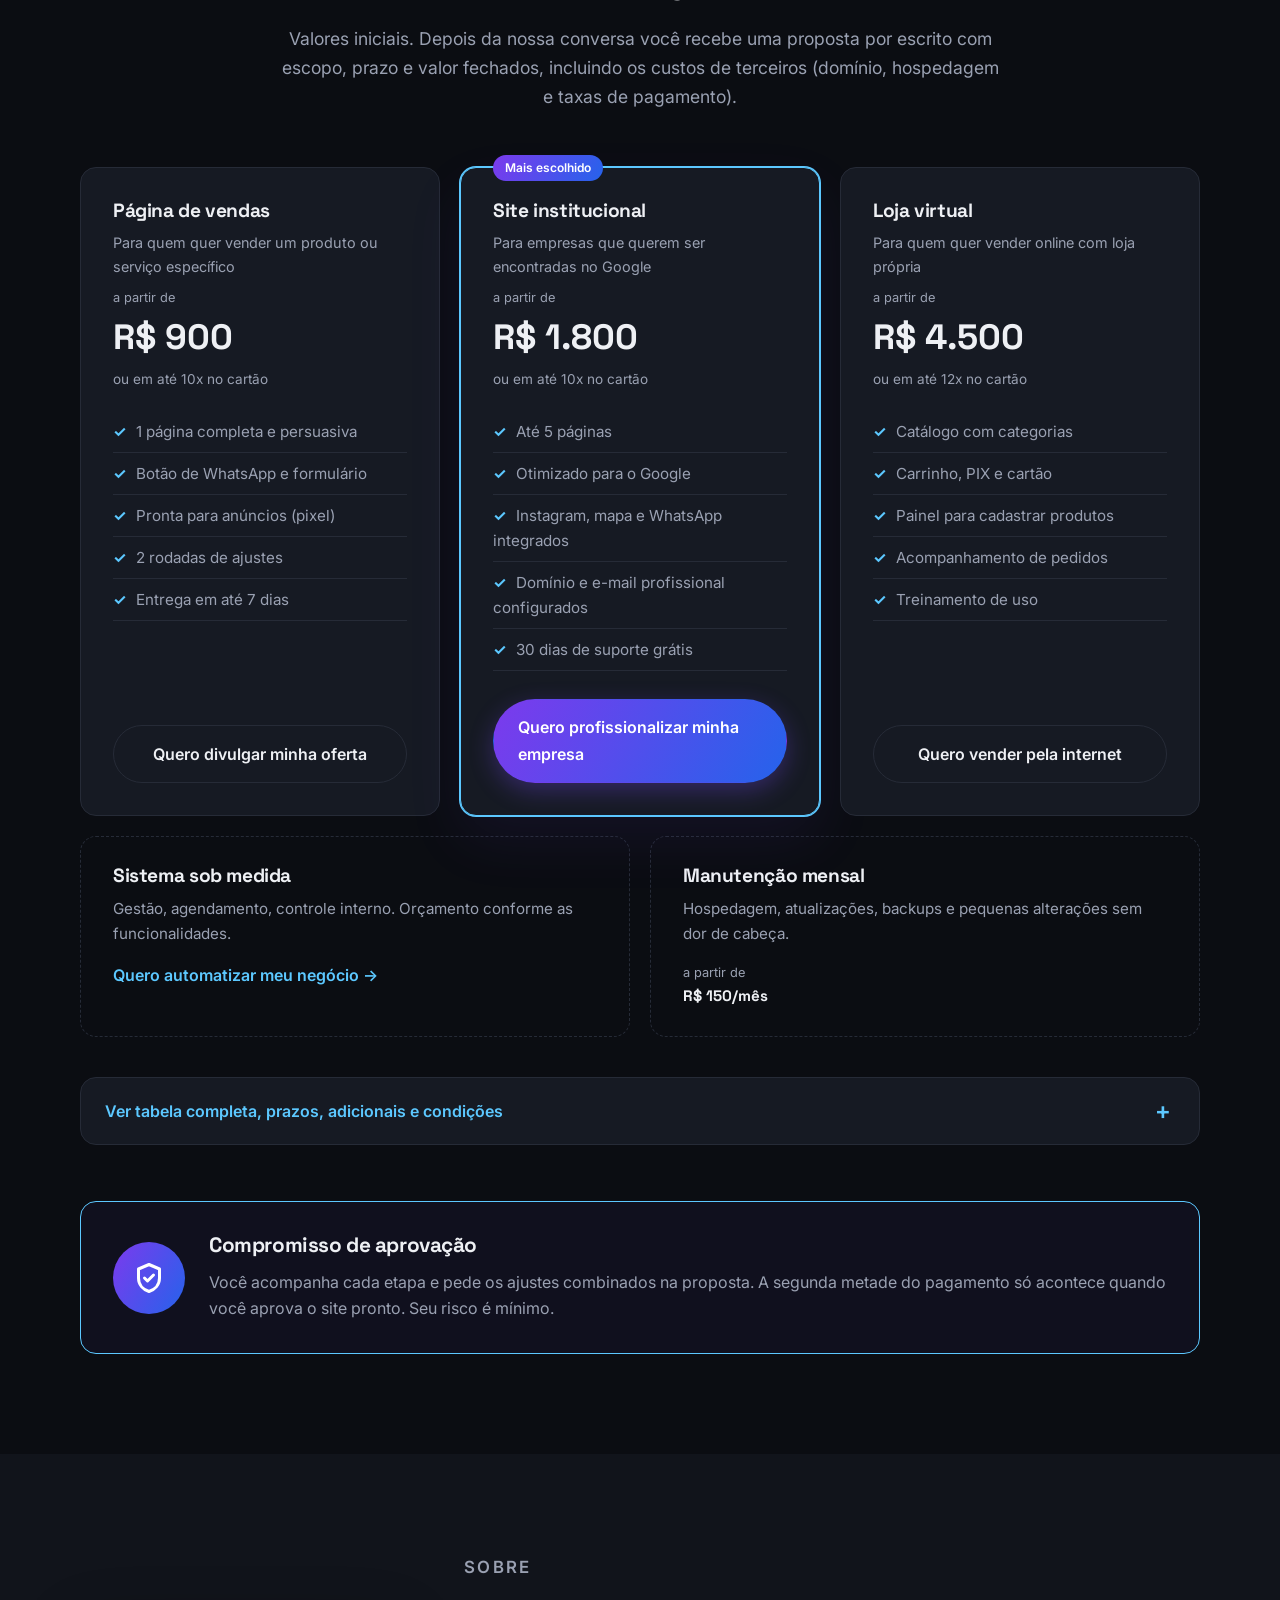
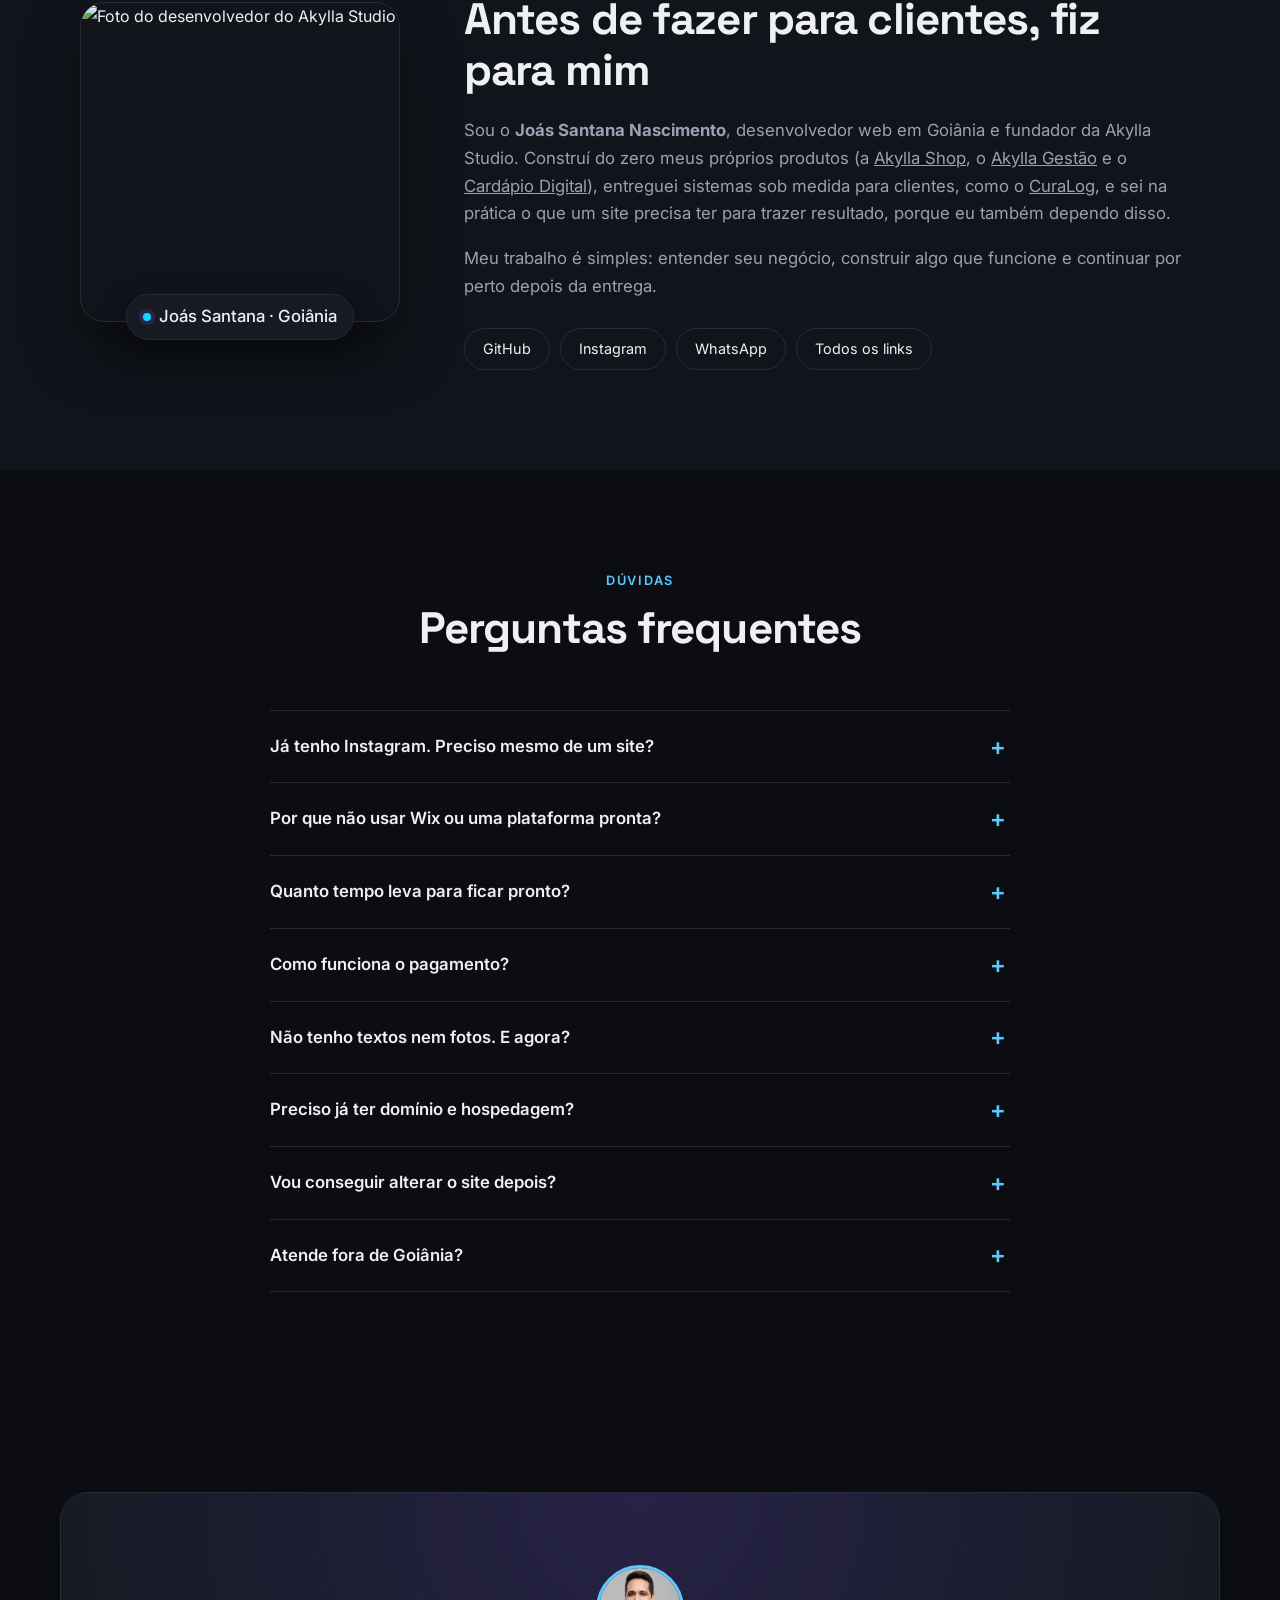
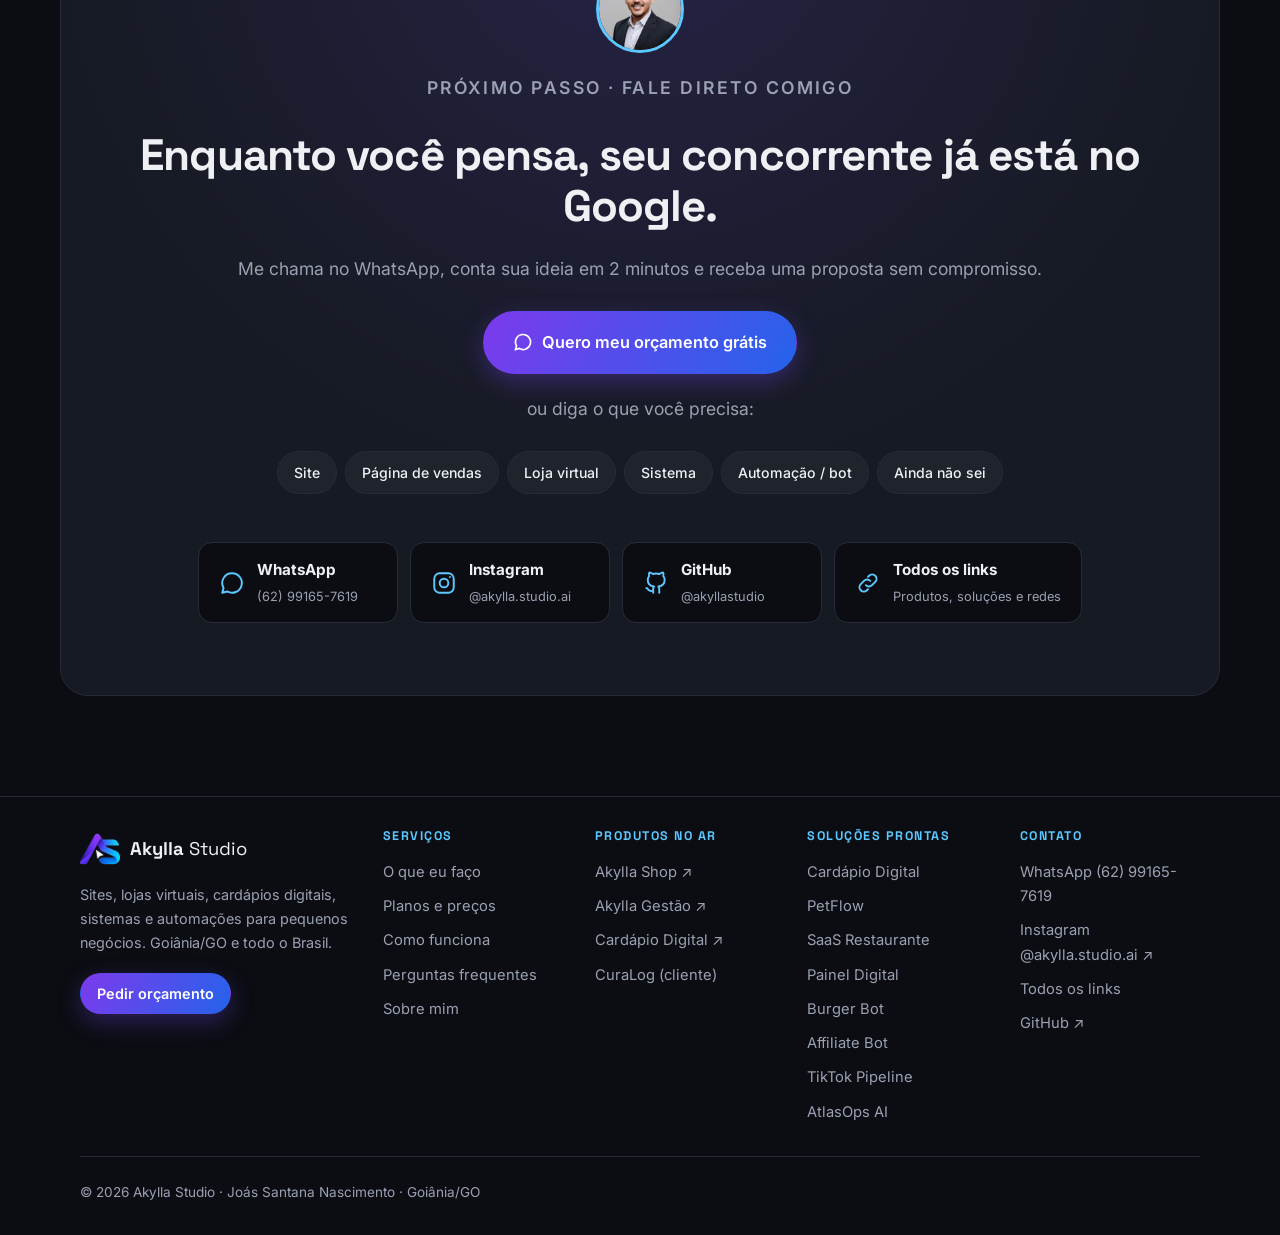
==== commit af6d17ca: "Adiciona o Instagram @akylla.studio.ai - Botões de Instagram ligados no site e na página de links - " ====
--- a/index.html
+++ b/index.html
@@ -27,8 +27,8 @@
   <link rel="preconnect" href="https://fonts.googleapis.com">
   <link rel="preconnect" href="https://fonts.gstatic.com" crossorigin>
   <link href="https://fonts.googleapis.com/css2?family=Inter:wght@400;500;600&family=Space+Grotesk:wght@500;600;700&display=swap" rel="stylesheet">
-  <link rel="stylesheet" href="css/style.css?v=2026102702">
-  <link rel="stylesheet" href="css/solucao.css?v=2026102702">
+  <link rel="stylesheet" href="css/style.css?v=2026102704">
+  <link rel="stylesheet" href="css/solucao.css?v=2026102704">
 
   <!-- Dados para o Google entender que é uma empresa de serviços -->
   <script type="application/ld+json">
@@ -45,7 +45,7 @@
     "address": { "@type": "PostalAddress", "addressLocality": "Goiânia", "addressRegion": "GO", "addressCountry": "BR" },
     "priceRange": "R$ 900 - R$ 12.000",
     "founder": { "@type": "Person", "name": "Joás Santana Nascimento" },
-    "sameAs": ["https://github.com/akyllastudio", "https://github.com/Tanattos18", "https://akyllastudio.github.io/links.html"]
+    "sameAs": ["https://www.instagram.com/akylla.studio.ai/", "https://github.com/akyllastudio", "https://github.com/Tanattos18", "https://akyllastudio.github.io/links.html"]
   }
   </script>
   <script type="application/ld+json">
@@ -835,7 +835,7 @@
           </a>
           <a href="#" class="contato" data-rede="instagram" target="_blank" rel="noopener">
             <svg viewBox="0 0 24 24"><rect x="3" y="3" width="18" height="18" rx="5"/><circle cx="12" cy="12" r="4"/><path d="M17.5 6.5h.01"/></svg>
-            <span><b>Instagram</b><small>Bastidores e novidades</small></span>
+            <span><b>Instagram</b><small>@akylla.studio.ai</small></span>
           </a>
           <a href="#" class="contato" data-rede="linkedin" target="_blank" rel="noopener">
             <svg viewBox="0 0 24 24"><rect x="3" y="3" width="18" height="18" rx="3"/><path d="M8 10v7M8 7v.01M12 17v-4a2 2 0 0 1 4 0v4M12 10v7"/></svg>
@@ -1336,6 +1336,7 @@
       <nav aria-label="Contato">
         <h3>Contato</h3>
         <a href="#" data-whatsapp="Olá! Vi seu portfólio.">WhatsApp (62) 99165-7619</a>
+        <a href="https://www.instagram.com/akylla.studio.ai/" target="_blank" rel="noopener">Instagram @akylla.studio.ai ↗</a>
         <a href="links.html">Todos os links</a>
         <a href="https://github.com/akyllastudio" target="_blank" rel="noopener">GitHub ↗</a>
       </nav>
@@ -1348,7 +1349,7 @@
     <svg viewBox="0 0 24 24"><path d="M12 3a9 9 0 0 0-7.8 13.5L3 21l4.6-1.2A9 9 0 1 0 12 3zm4.6 12.6c-.2.6-1.1 1.1-1.6 1.2-.4 0-.9.1-2.9-.7-2.4-1-4-3.4-4.1-3.6-.1-.2-1-1.3-1-2.5s.6-1.8.9-2c.2-.3.5-.3.6-.3h.5c.2 0 .4 0 .6.4l.8 2c.1.2.1.4 0 .5l-.4.6-.3.3c-.1.1-.3.3-.1.6.2.3.7 1.2 1.6 2 1.1.9 2 1.2 2.3 1.4.3.1.5.1.6-.1l.9-1c.2-.3.4-.2.6-.1l1.9.9c.3.1.4.2.5.3.1.2.1.6-.1 1.1z"/></svg>
   </a>
 
-  <script src="js/config.js?v=2026102702"></script>
-  <script src="js/main.js?v=2026102702"></script>
+  <script src="js/config.js?v=2026102704"></script>
+  <script src="js/main.js?v=2026102704"></script>
 </body>
 </html>
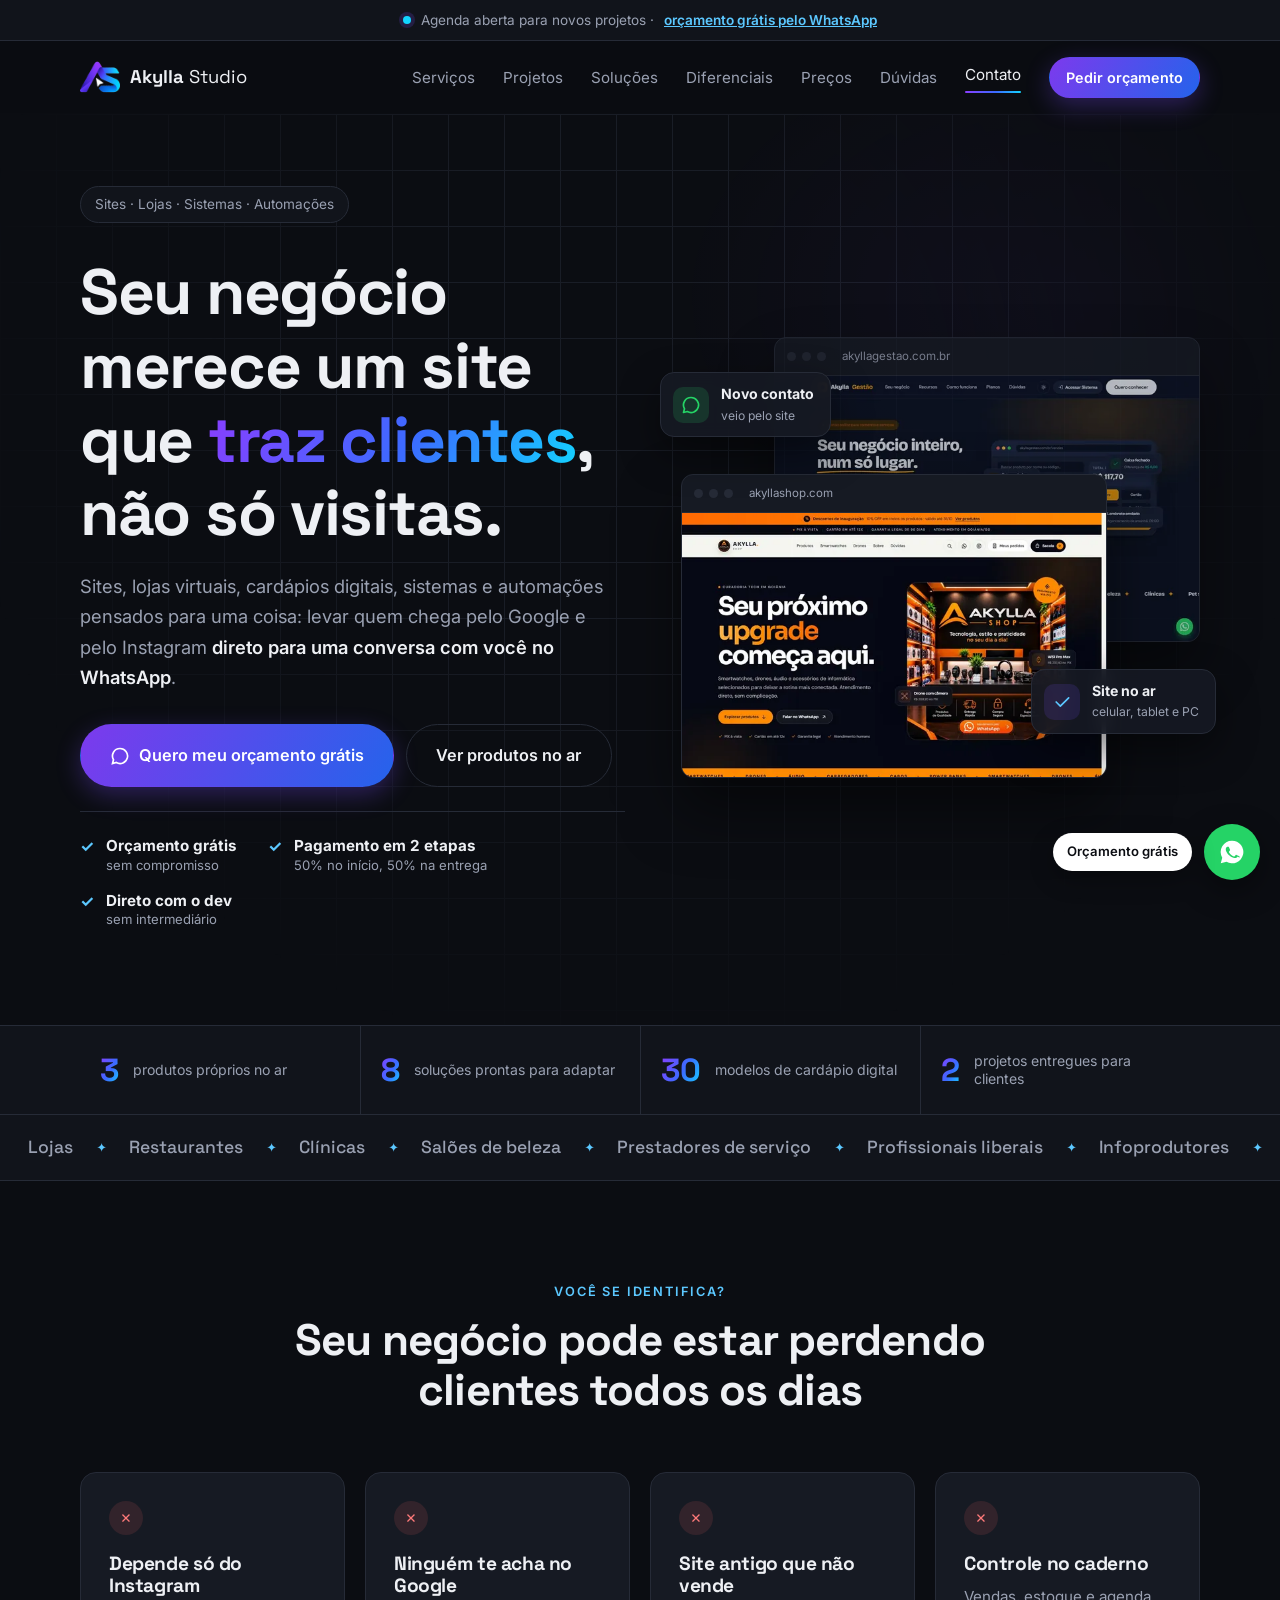
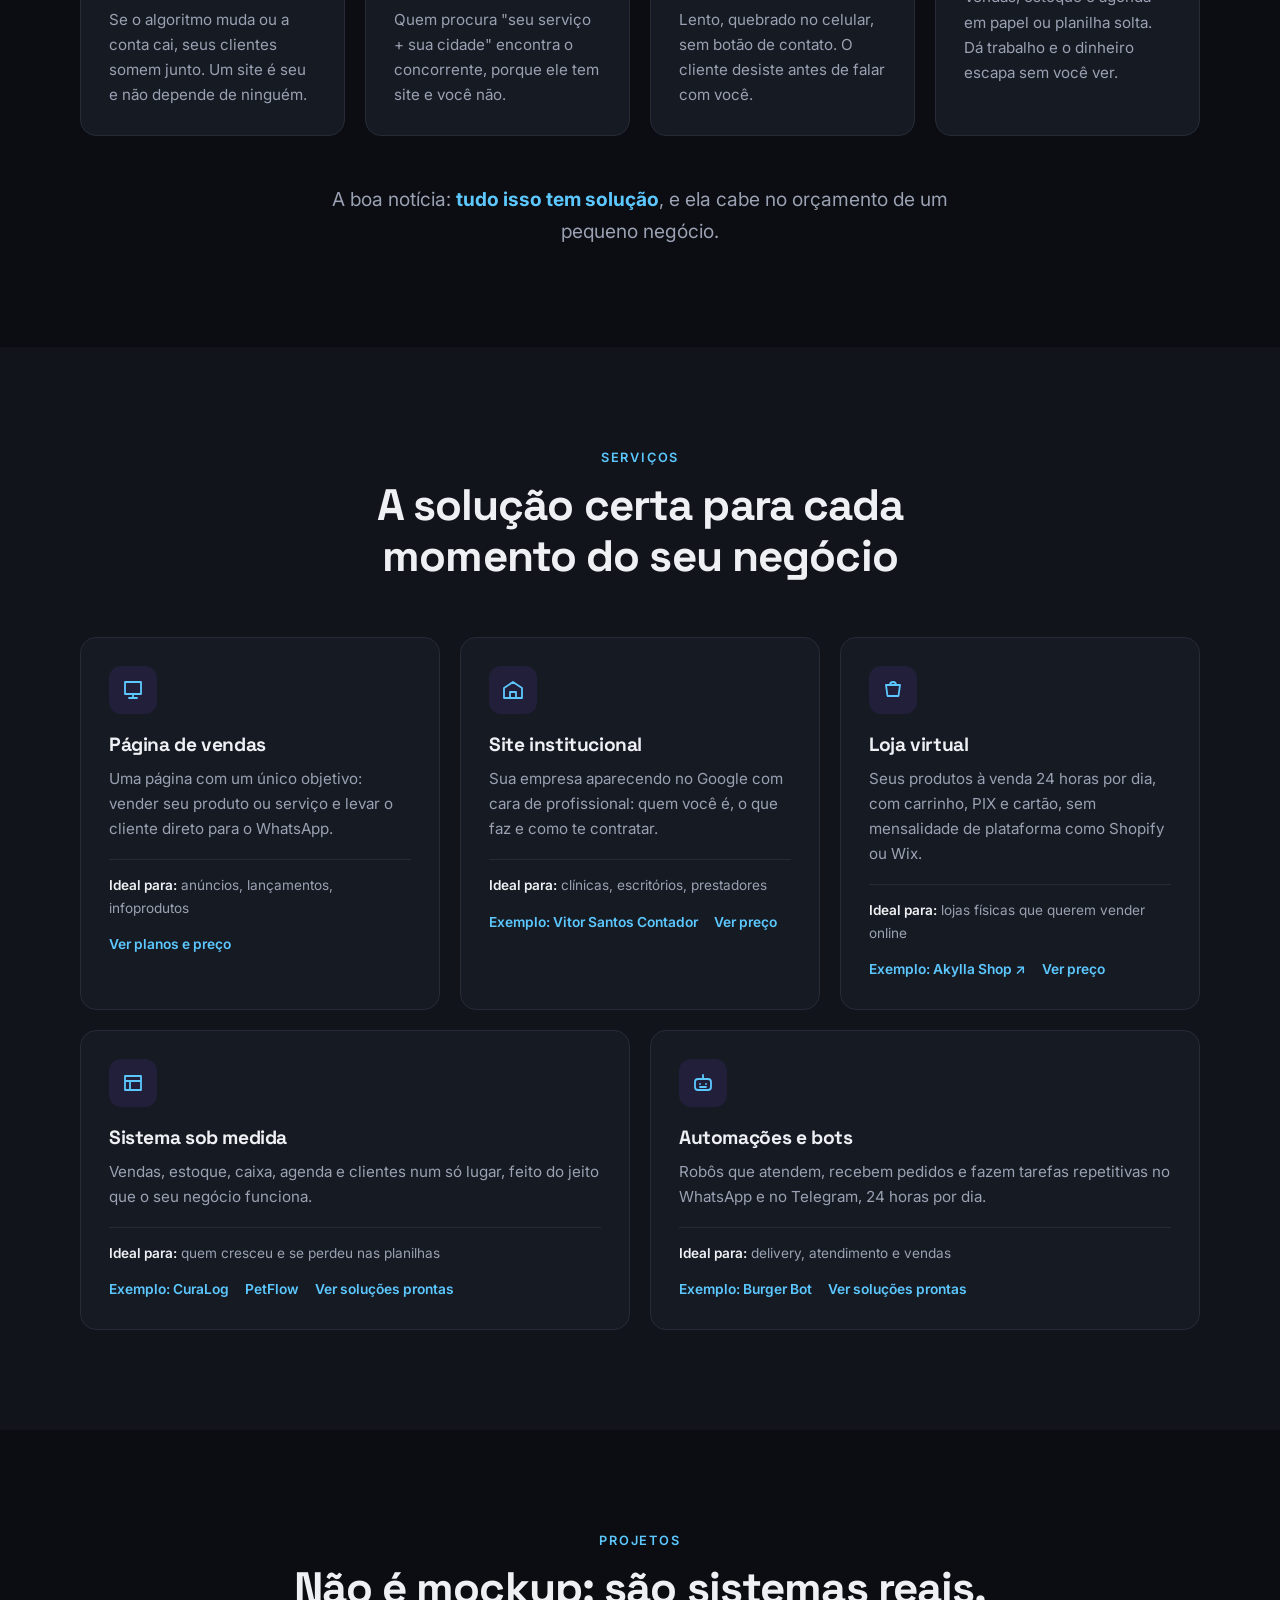
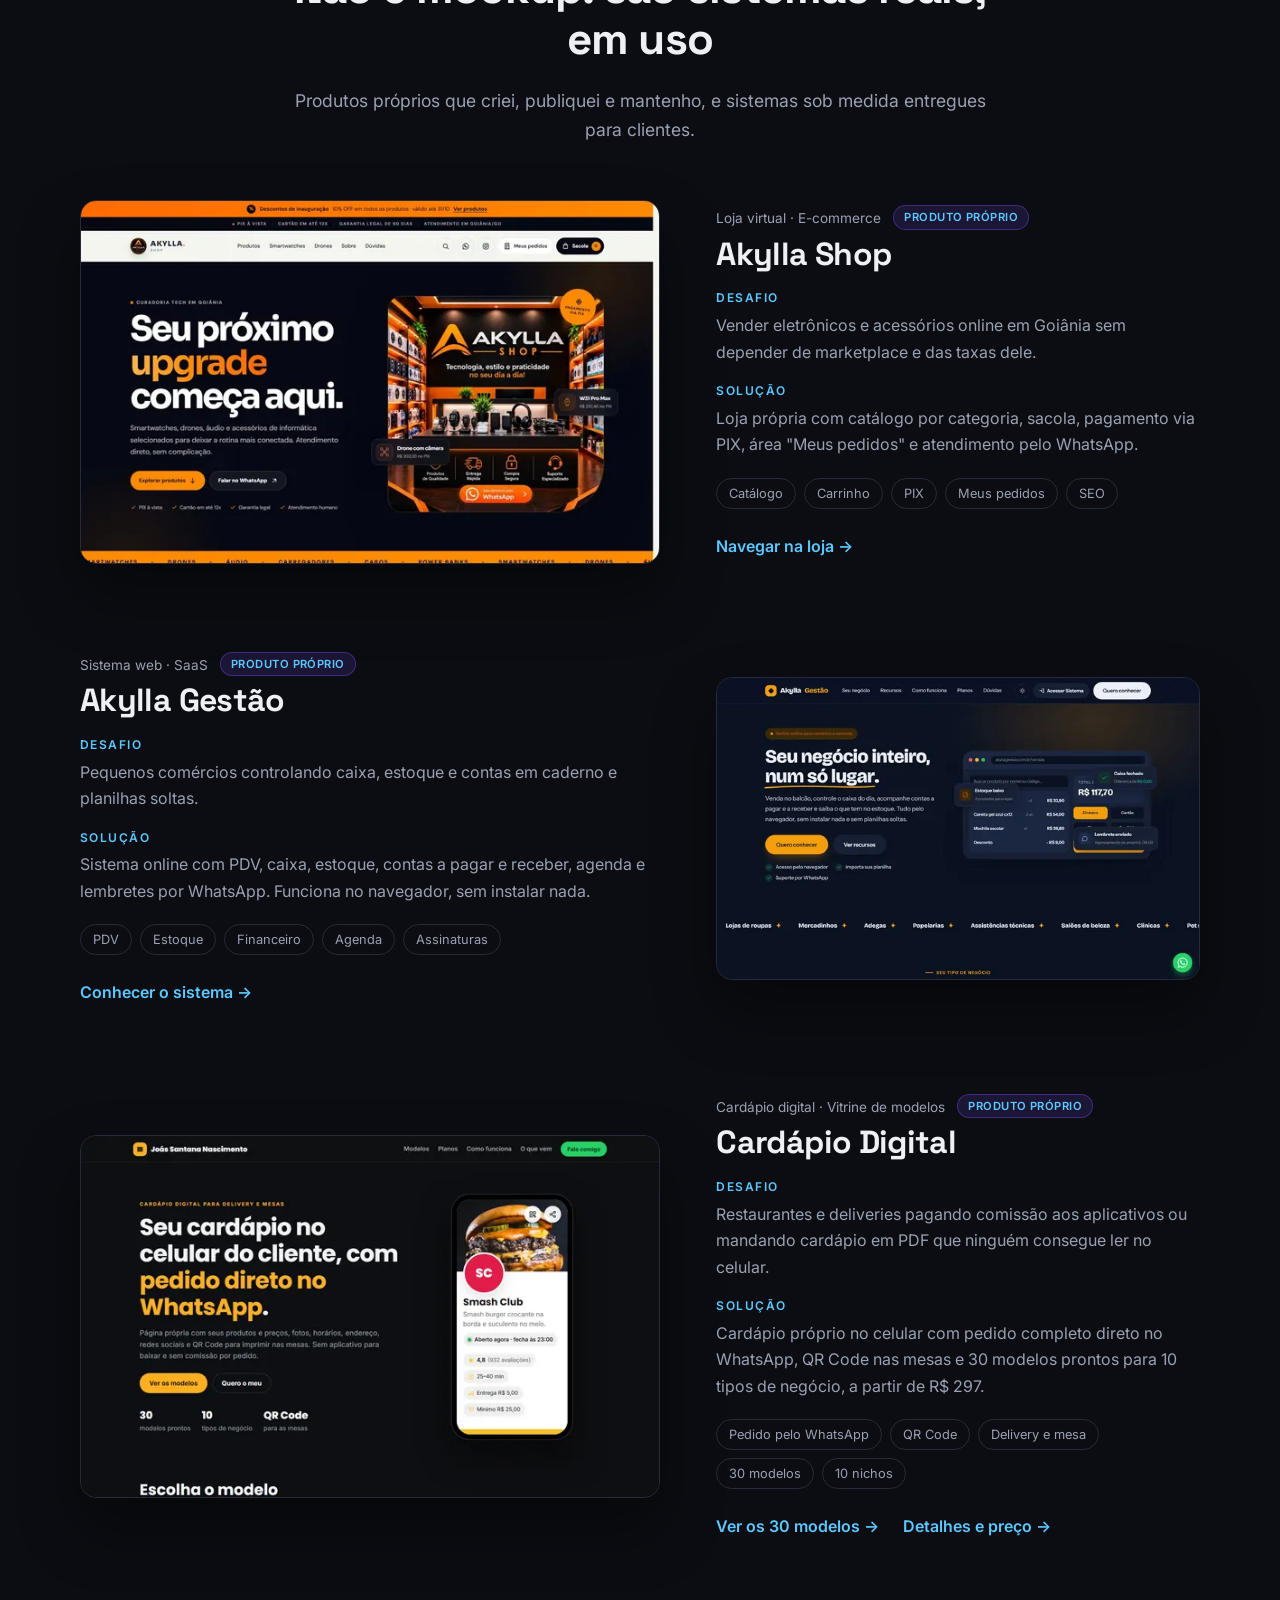
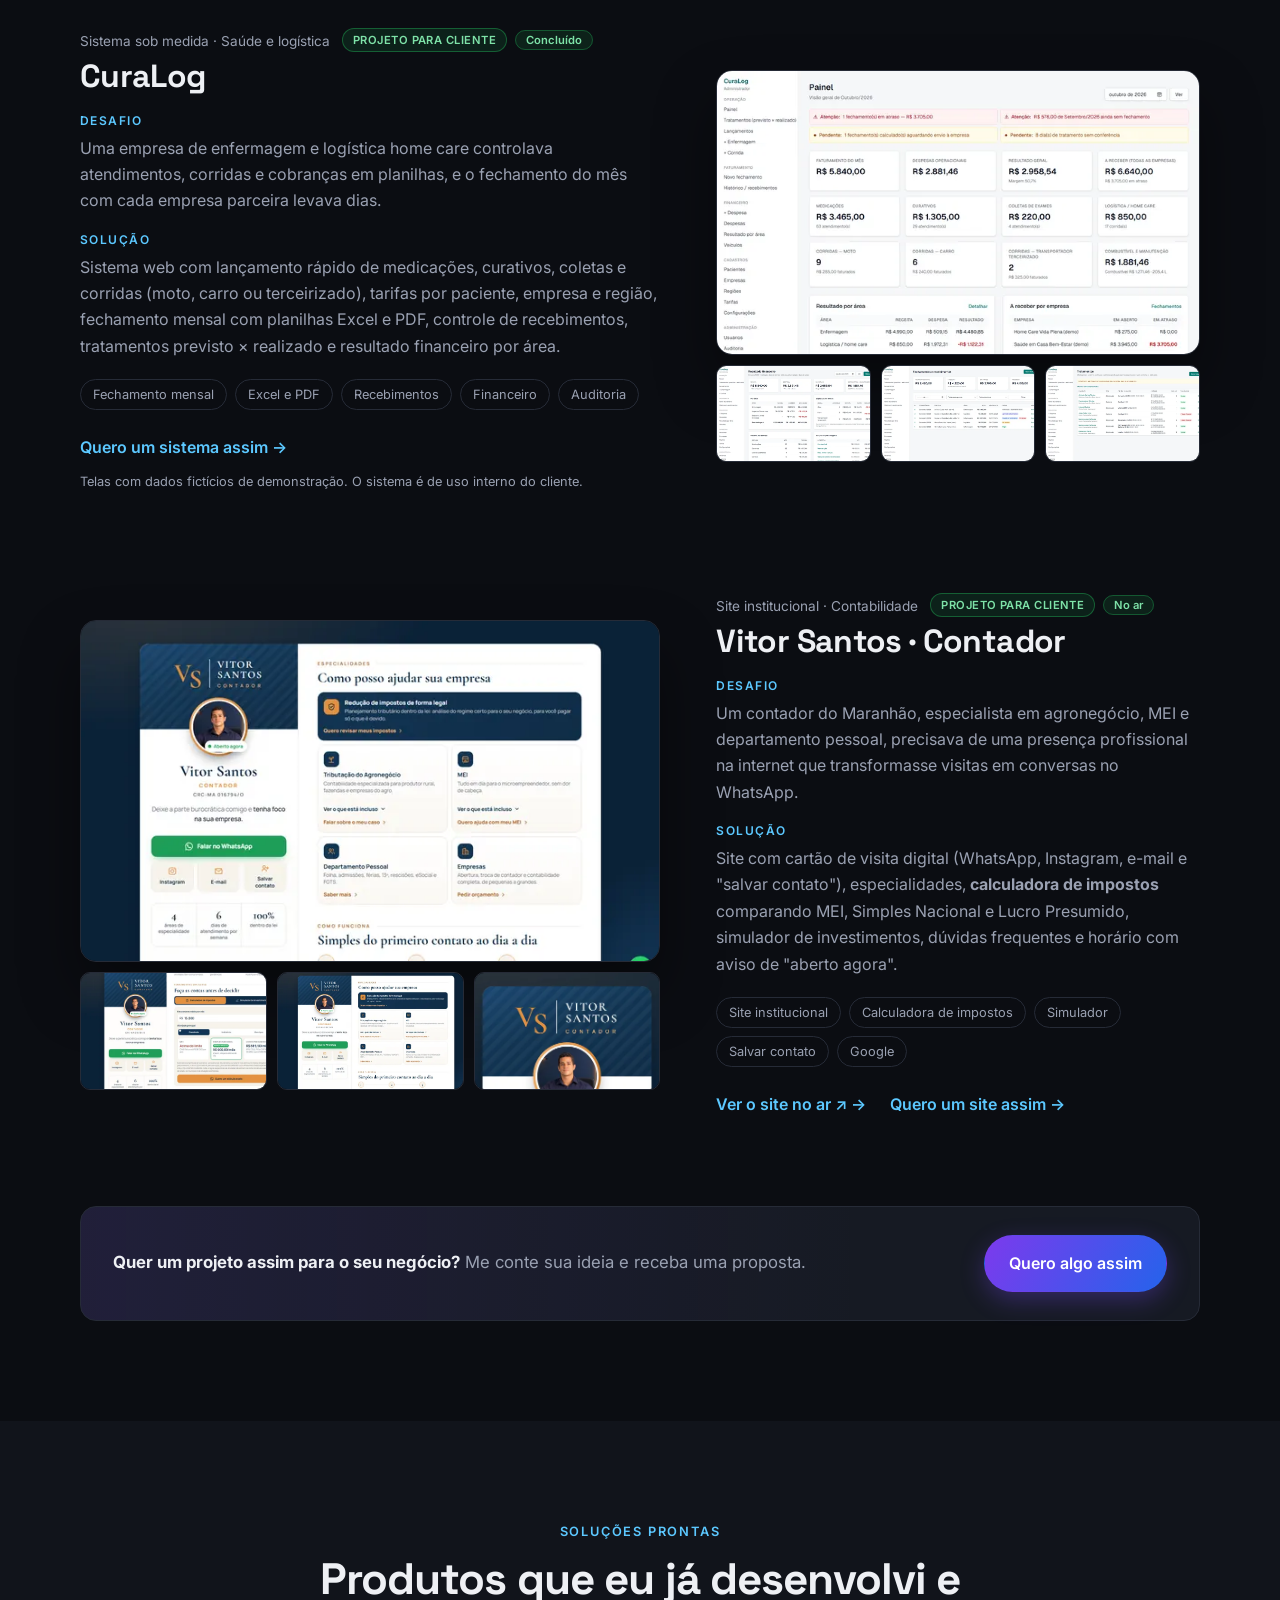
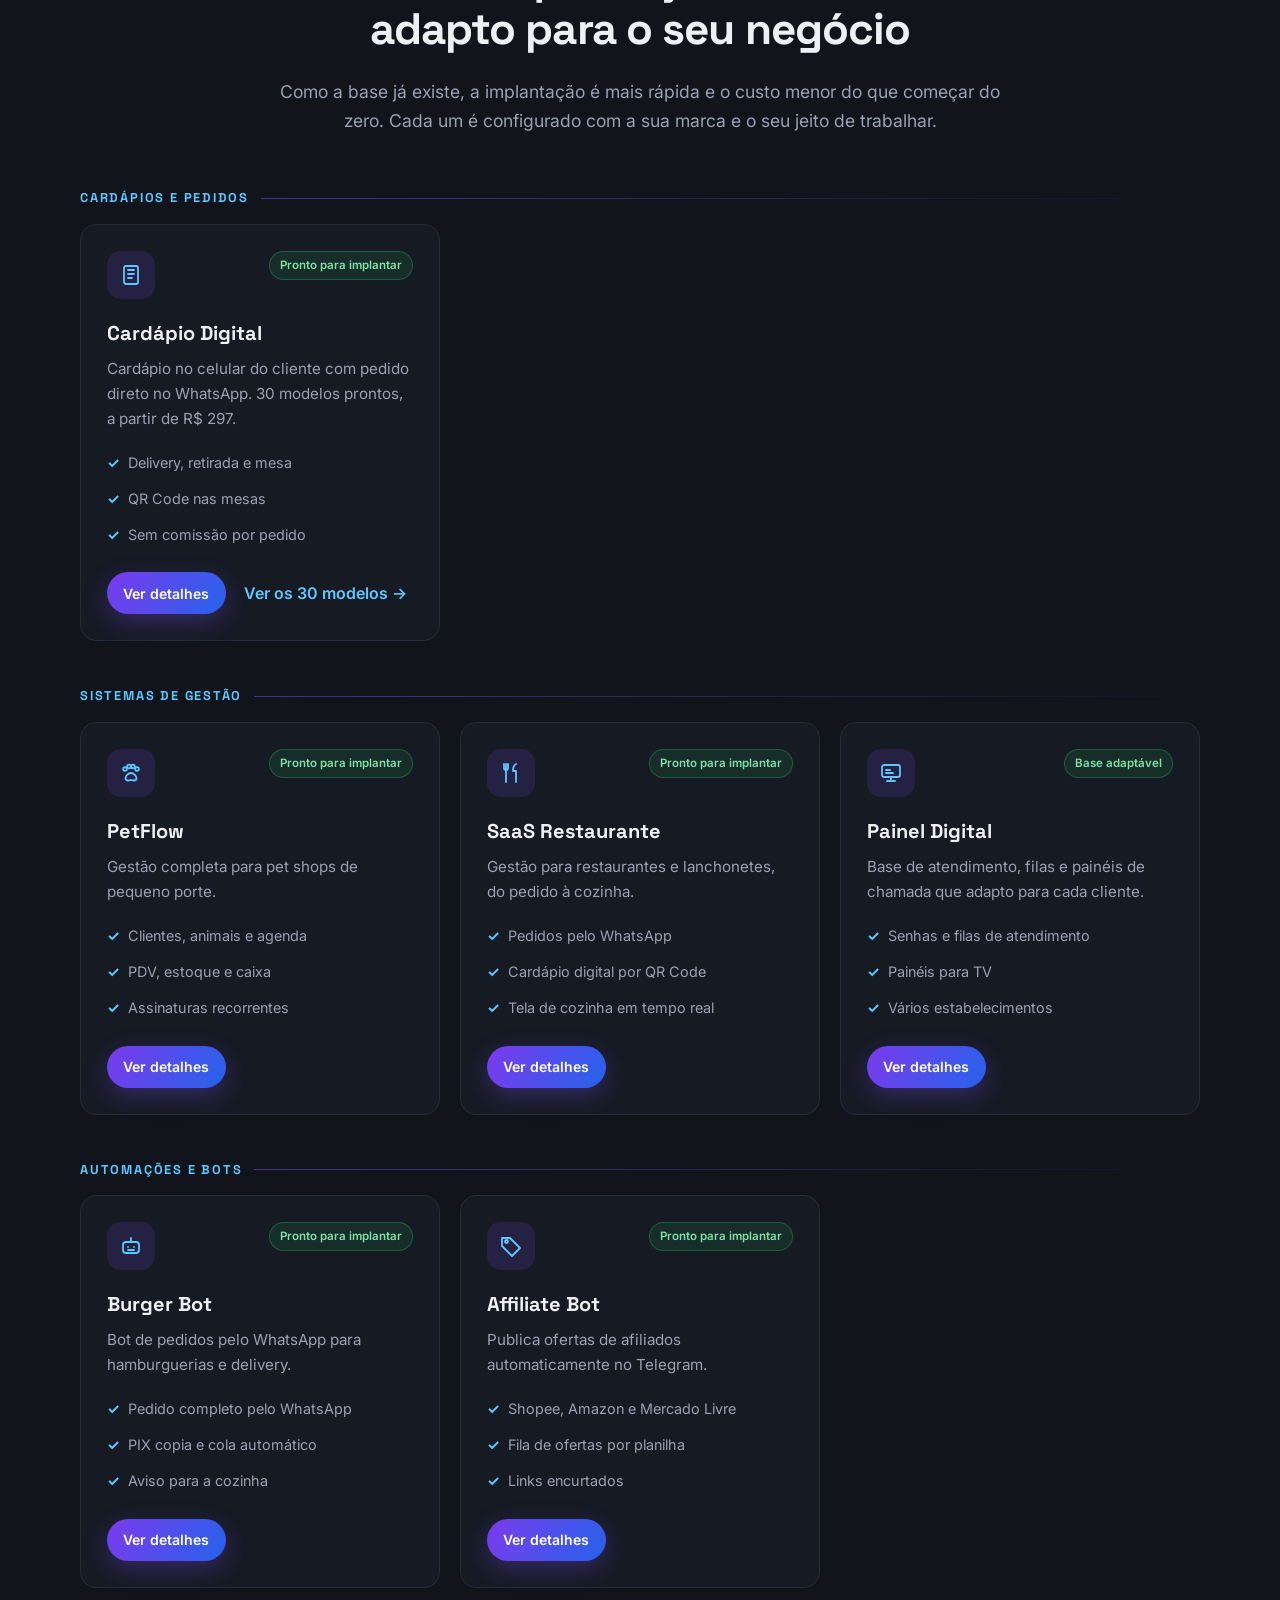
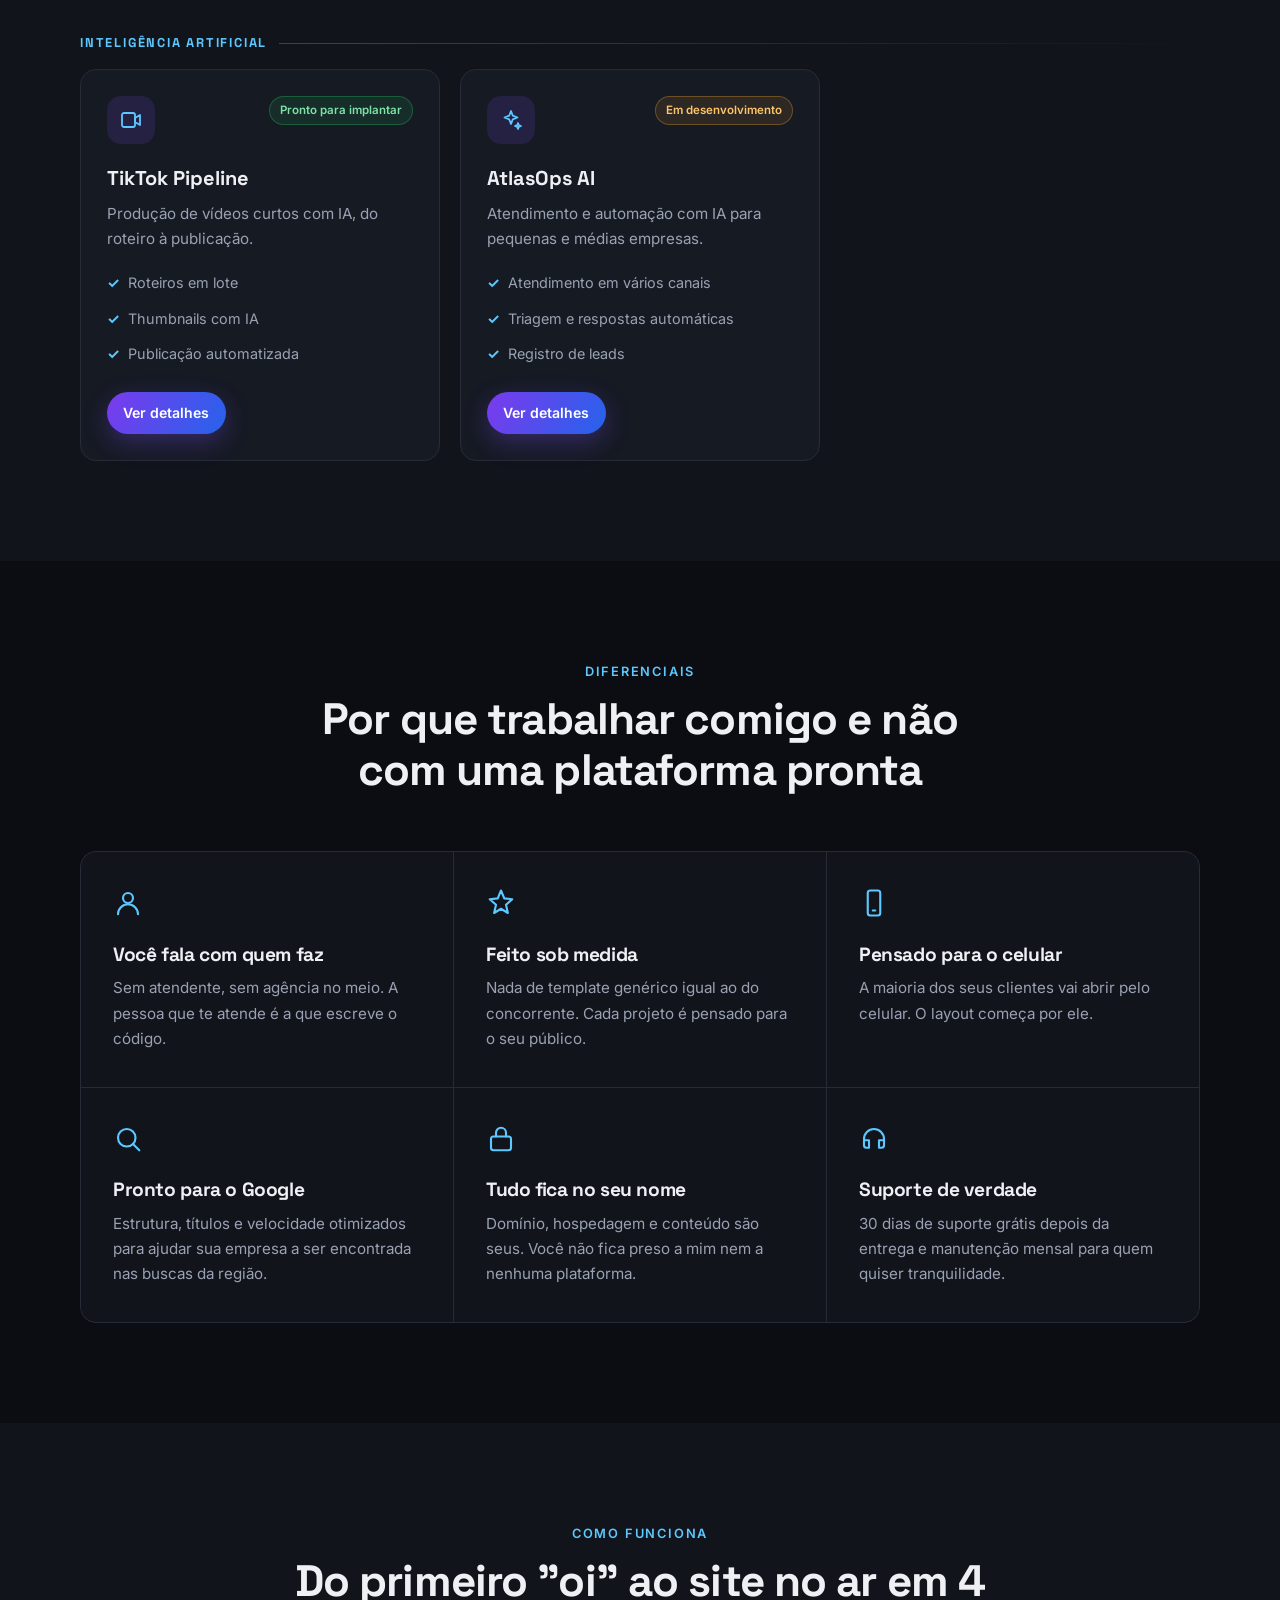
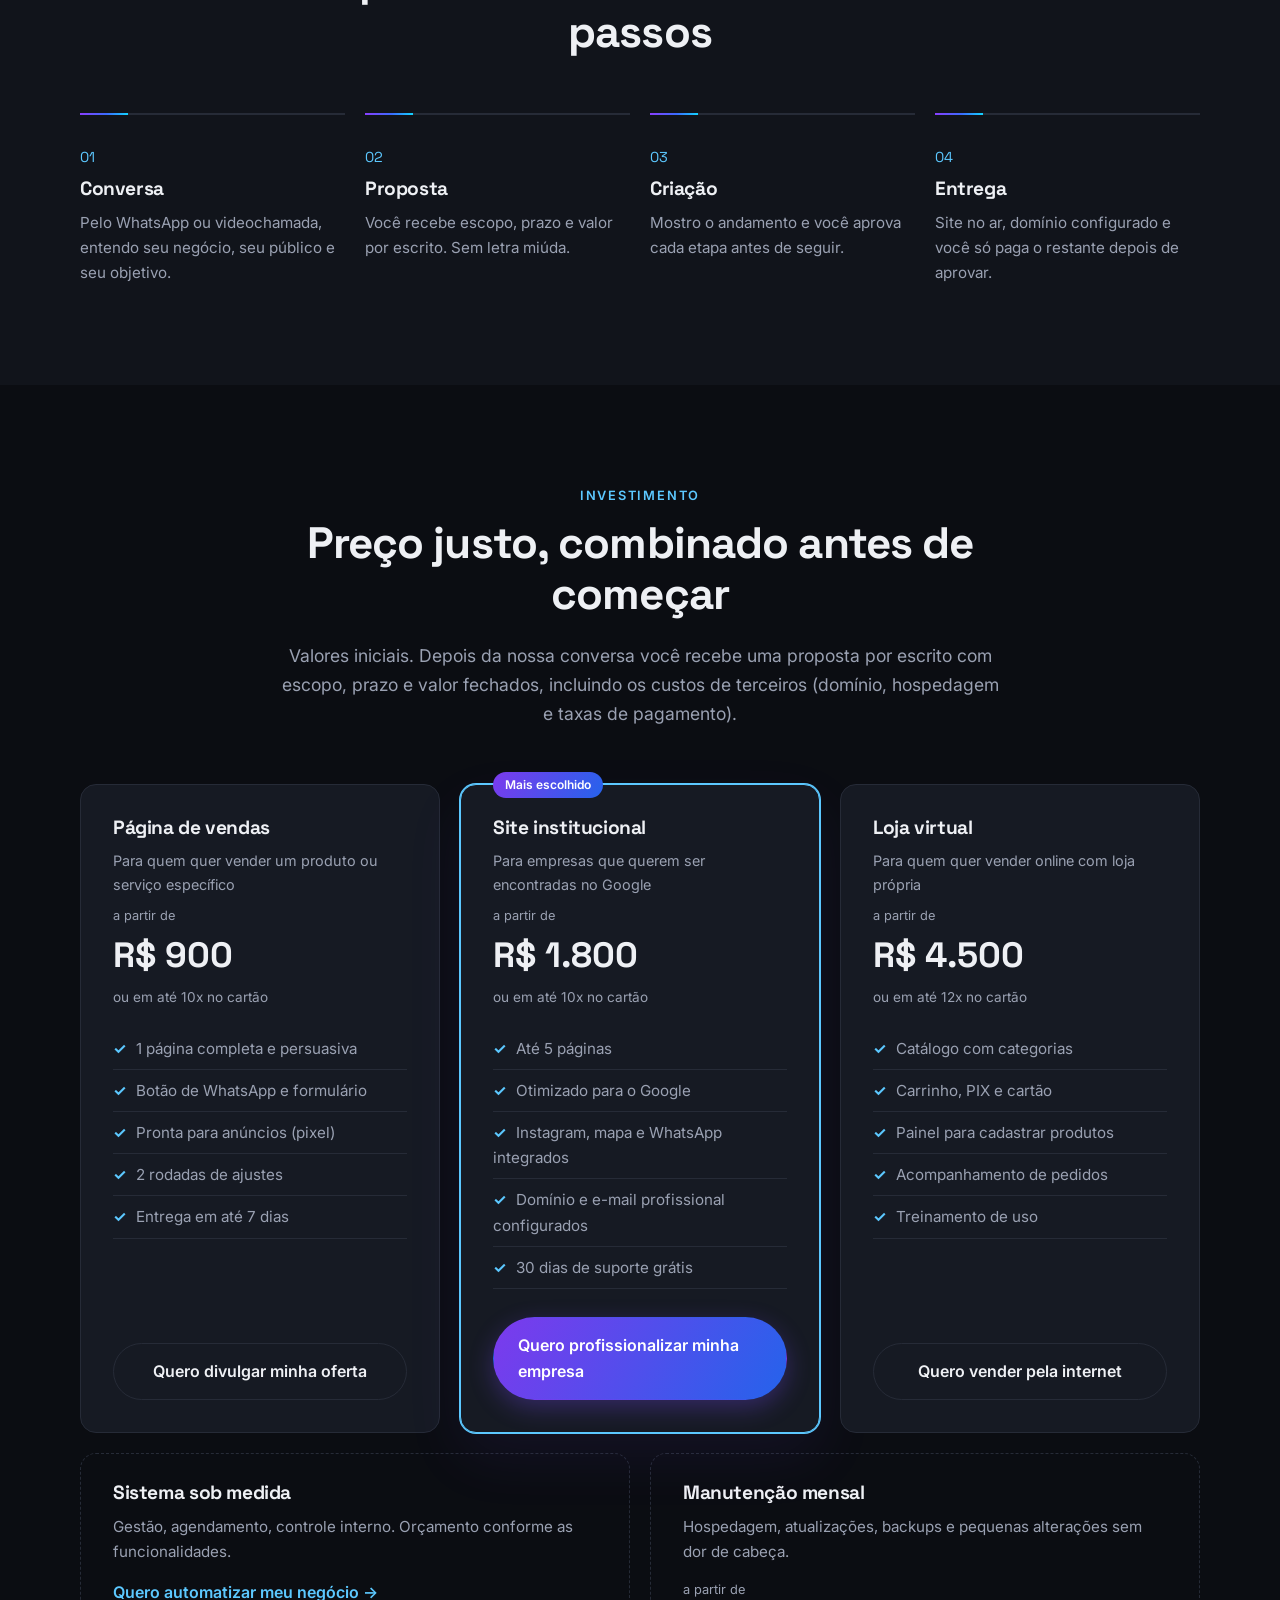
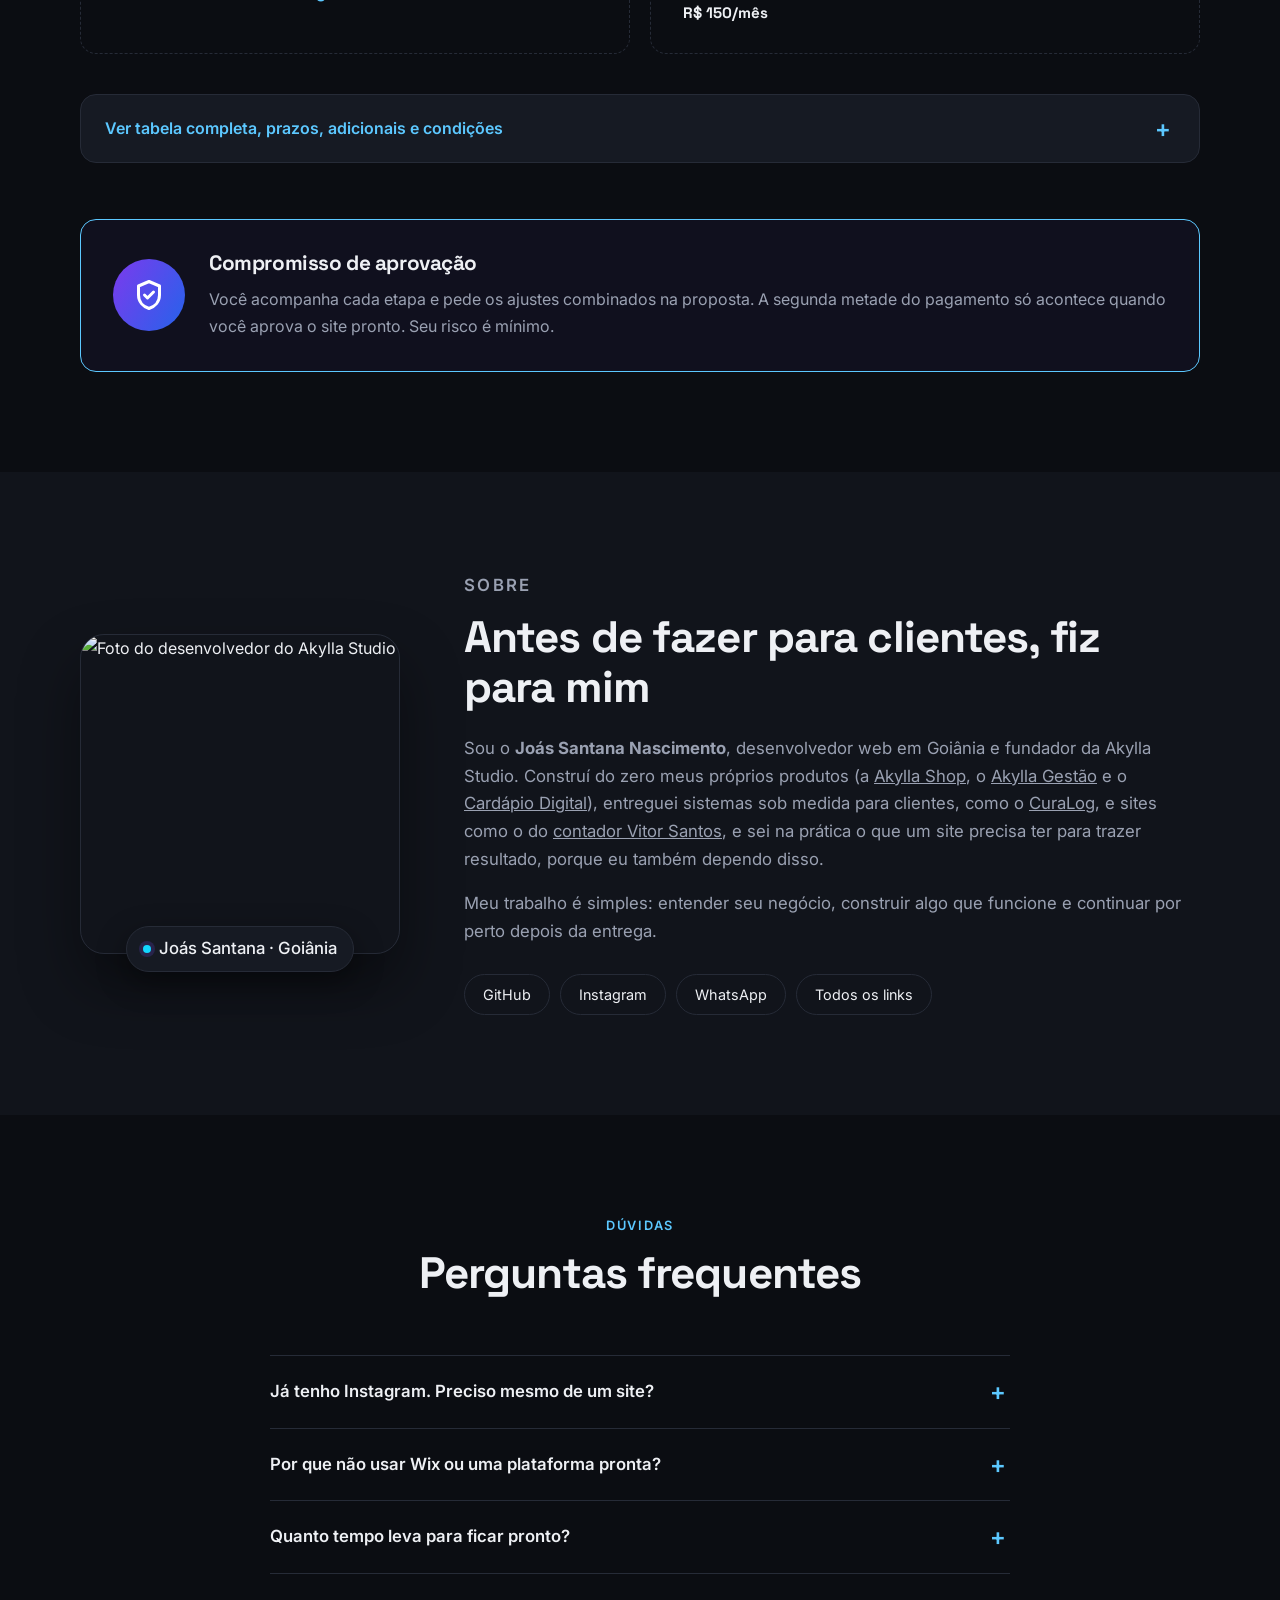
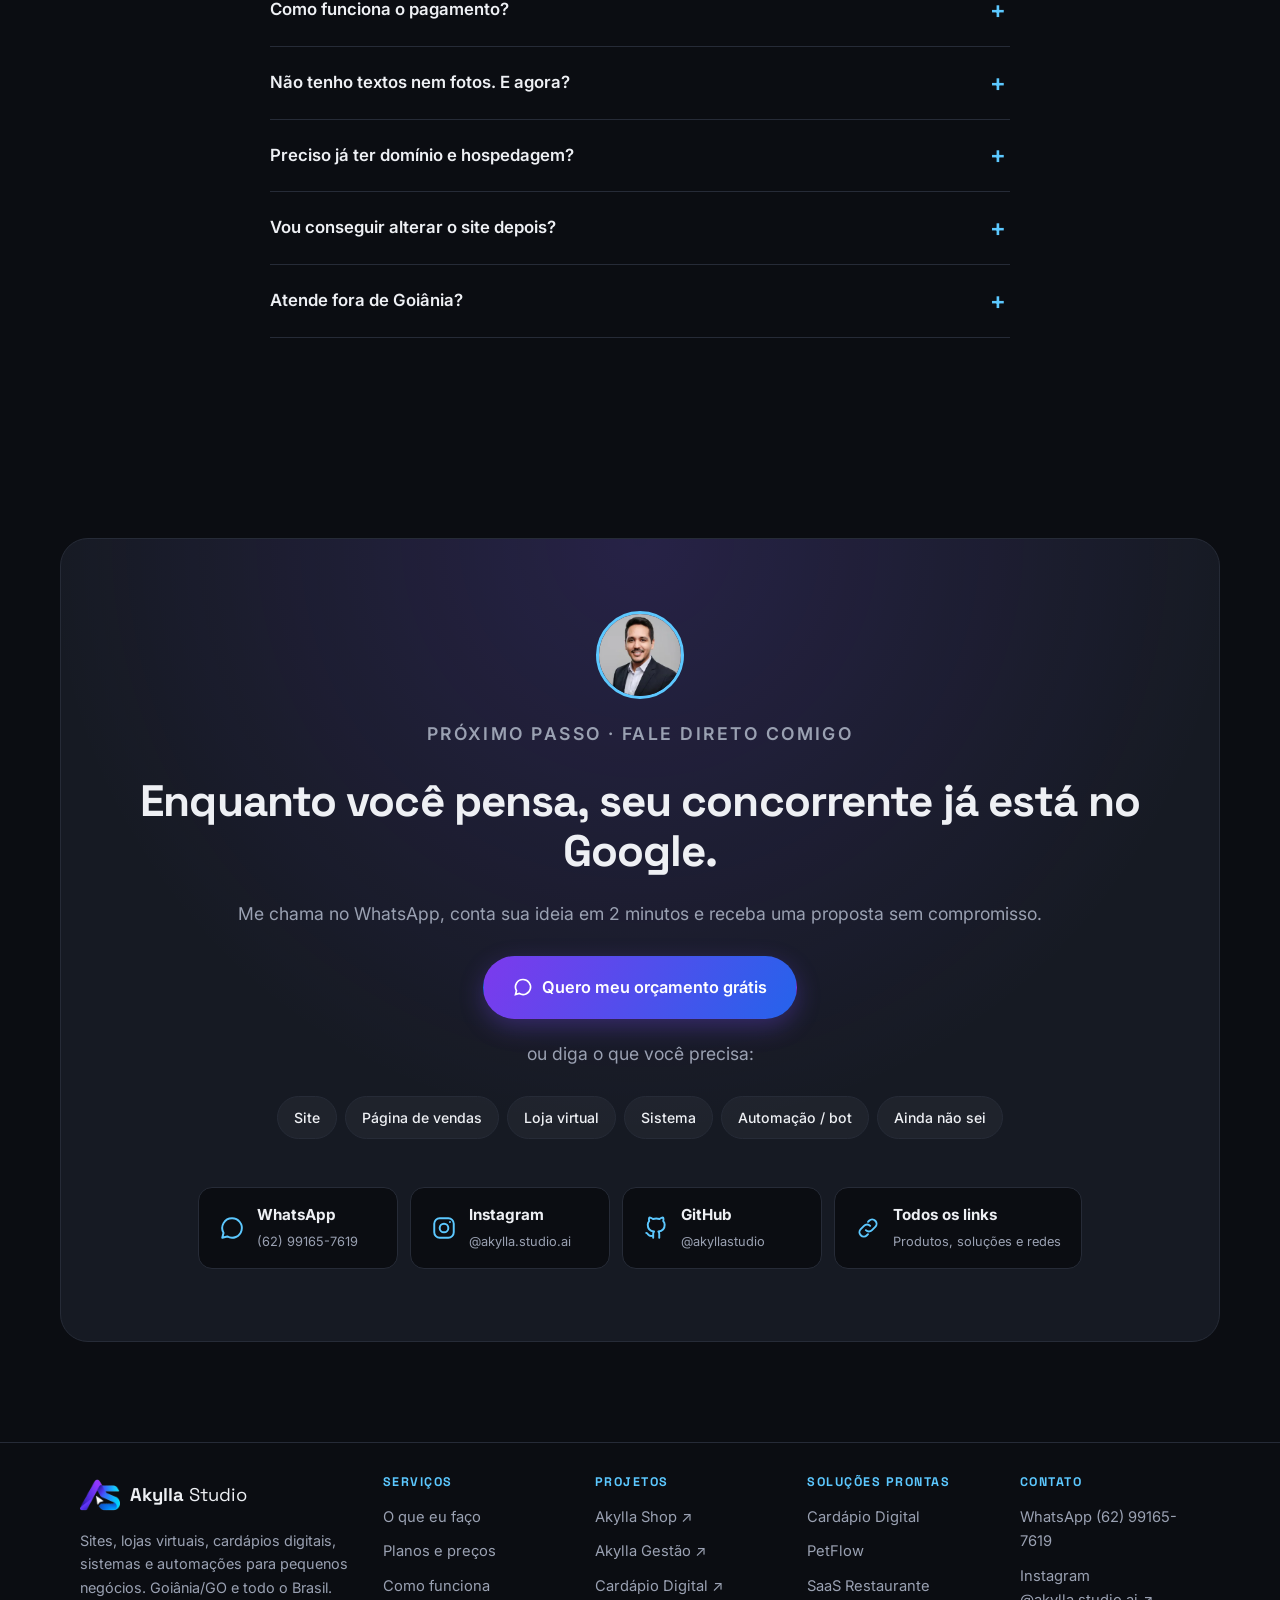
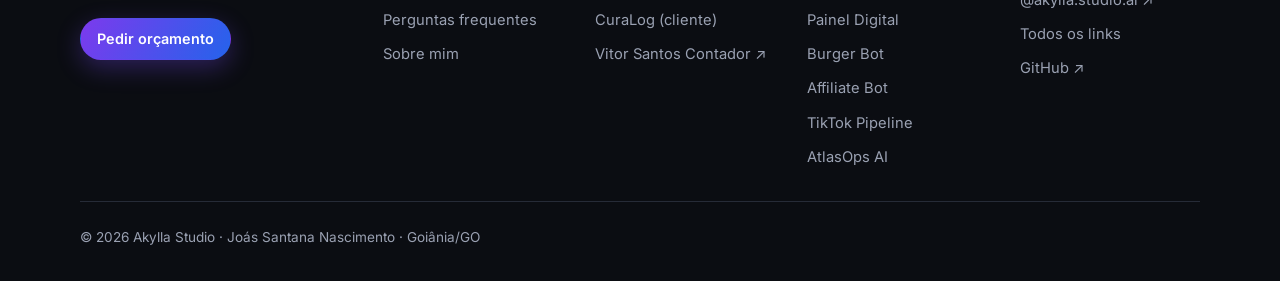
==== commit 78130052: "Adiciona o site do contador Vitor Santos como projeto para cliente - Projeto com galeria (topo, calc" ====
--- a/index.html
+++ b/index.html
@@ -27,8 +27,8 @@
   <link rel="preconnect" href="https://fonts.googleapis.com">
   <link rel="preconnect" href="https://fonts.gstatic.com" crossorigin>
   <link href="https://fonts.googleapis.com/css2?family=Inter:wght@400;500;600&family=Space+Grotesk:wght@500;600;700&display=swap" rel="stylesheet">
-  <link rel="stylesheet" href="css/style.css?v=2026102704">
-  <link rel="stylesheet" href="css/solucao.css?v=2026102704">
+  <link rel="stylesheet" href="css/style.css?v=2026102801">
+  <link rel="stylesheet" href="css/solucao.css?v=2026102801">
 
   <!-- Dados para o Google entender que é uma empresa de serviços -->
   <script type="application/ld+json">
@@ -209,7 +209,7 @@
         <a href="#projetos"><strong>3</strong><span>produtos próprios no ar</span></a>
         <a href="#solucoes"><strong>8</strong><span>soluções prontas para adaptar</span></a>
         <a href="https://tanattos18.github.io/Cardapio_Digital/" target="_blank" rel="noopener"><strong>30</strong><span>modelos de cardápio digital</span></a>
-        <a href="#sobre"><strong>1:1</strong><span>direto com o desenvolvedor</span></a>
+        <a href="#projeto-curalog"><strong>2</strong><span>projetos entregues para clientes</span></a>
       </div>
     </section>
 
@@ -282,7 +282,7 @@
             <h3>Site institucional</h3>
             <p>Sua empresa aparecendo no Google com cara de profissional: quem você é, o que faz e como te contratar.</p>
             <p class="cartao__ideal"><b>Ideal para:</b> clínicas, escritórios, prestadores</p>
-            <p class="cartao__links"><a href="#precos">Ver planos e preço</a></p>
+            <p class="cartao__links"><a href="#projeto-vitor-santos">Exemplo: Vitor Santos Contador</a><a href="#precos">Ver preço</a></p>
           </article>
           <article class="cartao">
             <div class="cartao__icone"><svg viewBox="0 0 24 24"><path d="M5 7h14l-1.5 11h-11zM9 7a3 3 0 0 1 6 0"/></svg></div>
@@ -393,6 +393,29 @@
             <ul class="tags"><li>Fechamento mensal</li><li>Excel e PDF</li><li>Recebimentos</li><li>Financeiro</li><li>Auditoria</li></ul>
             <p class="projeto__links"><a href="#" class="link-seta" data-servico="Sistema sob medida (como o CuraLog)">Quero um sistema assim</a></p>
             <p class="projeto__nota">Telas com dados fictícios de demonstração. O sistema é de uso interno do cliente.</p>
+          </div>
+        </article>
+
+        <article class="projeto" id="projeto-vitor-santos">
+          <div class="projeto__imagem projeto__imagem--galeria">
+            <a href="https://tanattos18.github.io/Vitor_Santos_Contador/" target="_blank" rel="noopener"><picture><source type="image/webp" srcset="assets/img/vitor-santos-640.webp 640w, assets/img/vitor-santos.webp 1200w" sizes="(max-width: 860px) 100vw, 640px"><img src="assets/img/vitor-santos.jpg" alt="Site do contador Vitor Santos: perfil, botões de contato e especialidades" loading="lazy" width="1424" height="836"></picture></a>
+            <div class="projeto__miniaturas">
+              <a href="assets/img/vitor-santos-ferramentas.jpg" target="_blank" rel="noopener" title="Calculadora de impostos"><picture><source type="image/webp" srcset="assets/img/vitor-santos-ferramentas-640.webp 640w, assets/img/vitor-santos-ferramentas.webp 1200w" sizes="200px"><img src="assets/img/vitor-santos-ferramentas.jpg" alt="Calculadora de impostos comparando MEI, Simples Nacional e Lucro Presumido" loading="lazy" width="1424" height="720"></picture></a>
+              <a href="assets/img/vitor-santos-servicos.jpg" target="_blank" rel="noopener" title="Especialidades"><picture><source type="image/webp" srcset="assets/img/vitor-santos-servicos-640.webp 640w, assets/img/vitor-santos-servicos.webp 1200w" sizes="200px"><img src="assets/img/vitor-santos-servicos.jpg" alt="Especialidades do escritório de contabilidade" loading="lazy" width="1424" height="836"></picture></a>
+              <a href="assets/img/vitor-santos-celular.jpg" target="_blank" rel="noopener" title="Versão para celular"><picture><source type="image/webp" srcset="assets/img/vitor-santos-celular-640.webp 390w, assets/img/vitor-santos-celular.webp 780w" sizes="200px"><img src="assets/img/vitor-santos-celular.jpg" alt="Site do contador no celular" loading="lazy" width="780" height="1540"></picture></a>
+            </div>
+          </div>
+          <div class="projeto__info">
+            <p class="projeto__tipo">Site institucional · Contabilidade <span class="selo-proprio selo-cliente">Projeto para cliente</span> <span class="status-tag status-tag--pronto">No ar</span></p>
+            <h3>Vitor Santos · Contador</h3>
+            <dl class="caso">
+              <dt>Desafio</dt>
+              <dd>Um contador do Maranhão, especialista em agronegócio, MEI e departamento pessoal, precisava de uma presença profissional na internet que transformasse visitas em conversas no WhatsApp.</dd>
+              <dt>Solução</dt>
+              <dd>Site com cartão de visita digital (WhatsApp, Instagram, e-mail e "salvar contato"), especialidades, <strong>calculadora de impostos</strong> comparando MEI, Simples Nacional e Lucro Presumido, simulador de investimentos, dúvidas frequentes e horário com aviso de "aberto agora".</dd>
+            </dl>
+            <ul class="tags"><li>Site institucional</li><li>Calculadora de impostos</li><li>Simulador</li><li>Salvar contato</li><li>Google</li></ul>
+            <p class="projeto__links"><a href="https://tanattos18.github.io/Vitor_Santos_Contador/" target="_blank" rel="noopener" class="link-seta">Ver o site no ar ↗</a><a href="#" class="link-seta" data-servico="Site institucional (como o do contador Vitor Santos)">Quero um site assim</a></p>
           </div>
         </article>
 
@@ -745,7 +768,8 @@
             Construí do zero meus próprios produtos (a <a href="https://akyllashop.com" target="_blank" rel="noopener">Akylla Shop</a>,
             o <a href="https://akyllagestao.com.br" target="_blank" rel="noopener">Akylla Gestão</a> e o
             <a href="https://tanattos18.github.io/Cardapio_Digital/" target="_blank" rel="noopener">Cardápio Digital</a>), entreguei sistemas sob medida
-            para clientes, como o <a href="#projeto-curalog">CuraLog</a>, e sei na prática o que um site precisa ter
+            para clientes, como o <a href="#projeto-curalog">CuraLog</a>, e sites como o do
+            <a href="#projeto-vitor-santos">contador Vitor Santos</a>, e sei na prática o que um site precisa ter
             para trazer resultado, porque eu também dependo disso.</p>
           <p>Meu trabalho é simples: entender seu negócio, construir algo que funcione e continuar por perto depois da entrega.</p>
           <div class="redes">
@@ -1315,12 +1339,13 @@
         <a href="#duvidas">Perguntas frequentes</a>
         <a href="#sobre">Sobre mim</a>
       </nav>
-      <nav aria-label="Produtos no ar">
-        <h3>Produtos no ar</h3>
+      <nav aria-label="Projetos">
+        <h3>Projetos</h3>
         <a href="https://akyllashop.com" target="_blank" rel="noopener">Akylla Shop ↗</a>
         <a href="https://akyllagestao.com.br" target="_blank" rel="noopener">Akylla Gestão ↗</a>
         <a href="https://tanattos18.github.io/Cardapio_Digital/" target="_blank" rel="noopener">Cardápio Digital ↗</a>
         <a href="#projeto-curalog">CuraLog (cliente)</a>
+        <a href="https://tanattos18.github.io/Vitor_Santos_Contador/" target="_blank" rel="noopener">Vitor Santos Contador ↗</a>
       </nav>
       <nav aria-label="Soluções prontas">
         <h3>Soluções prontas</h3>
@@ -1349,7 +1374,7 @@
     <svg viewBox="0 0 24 24"><path d="M12 3a9 9 0 0 0-7.8 13.5L3 21l4.6-1.2A9 9 0 1 0 12 3zm4.6 12.6c-.2.6-1.1 1.1-1.6 1.2-.4 0-.9.1-2.9-.7-2.4-1-4-3.4-4.1-3.6-.1-.2-1-1.3-1-2.5s.6-1.8.9-2c.2-.3.5-.3.6-.3h.5c.2 0 .4 0 .6.4l.8 2c.1.2.1.4 0 .5l-.4.6-.3.3c-.1.1-.3.3-.1.6.2.3.7 1.2 1.6 2 1.1.9 2 1.2 2.3 1.4.3.1.5.1.6-.1l.9-1c.2-.3.4-.2.6-.1l1.9.9c.3.1.4.2.5.3.1.2.1.6-.1 1.1z"/></svg>
   </a>
 
-  <script src="js/config.js?v=2026102704"></script>
-  <script src="js/main.js?v=2026102704"></script>
+  <script src="js/config.js?v=2026102801"></script>
+  <script src="js/main.js?v=2026102801"></script>
 </body>
 </html>
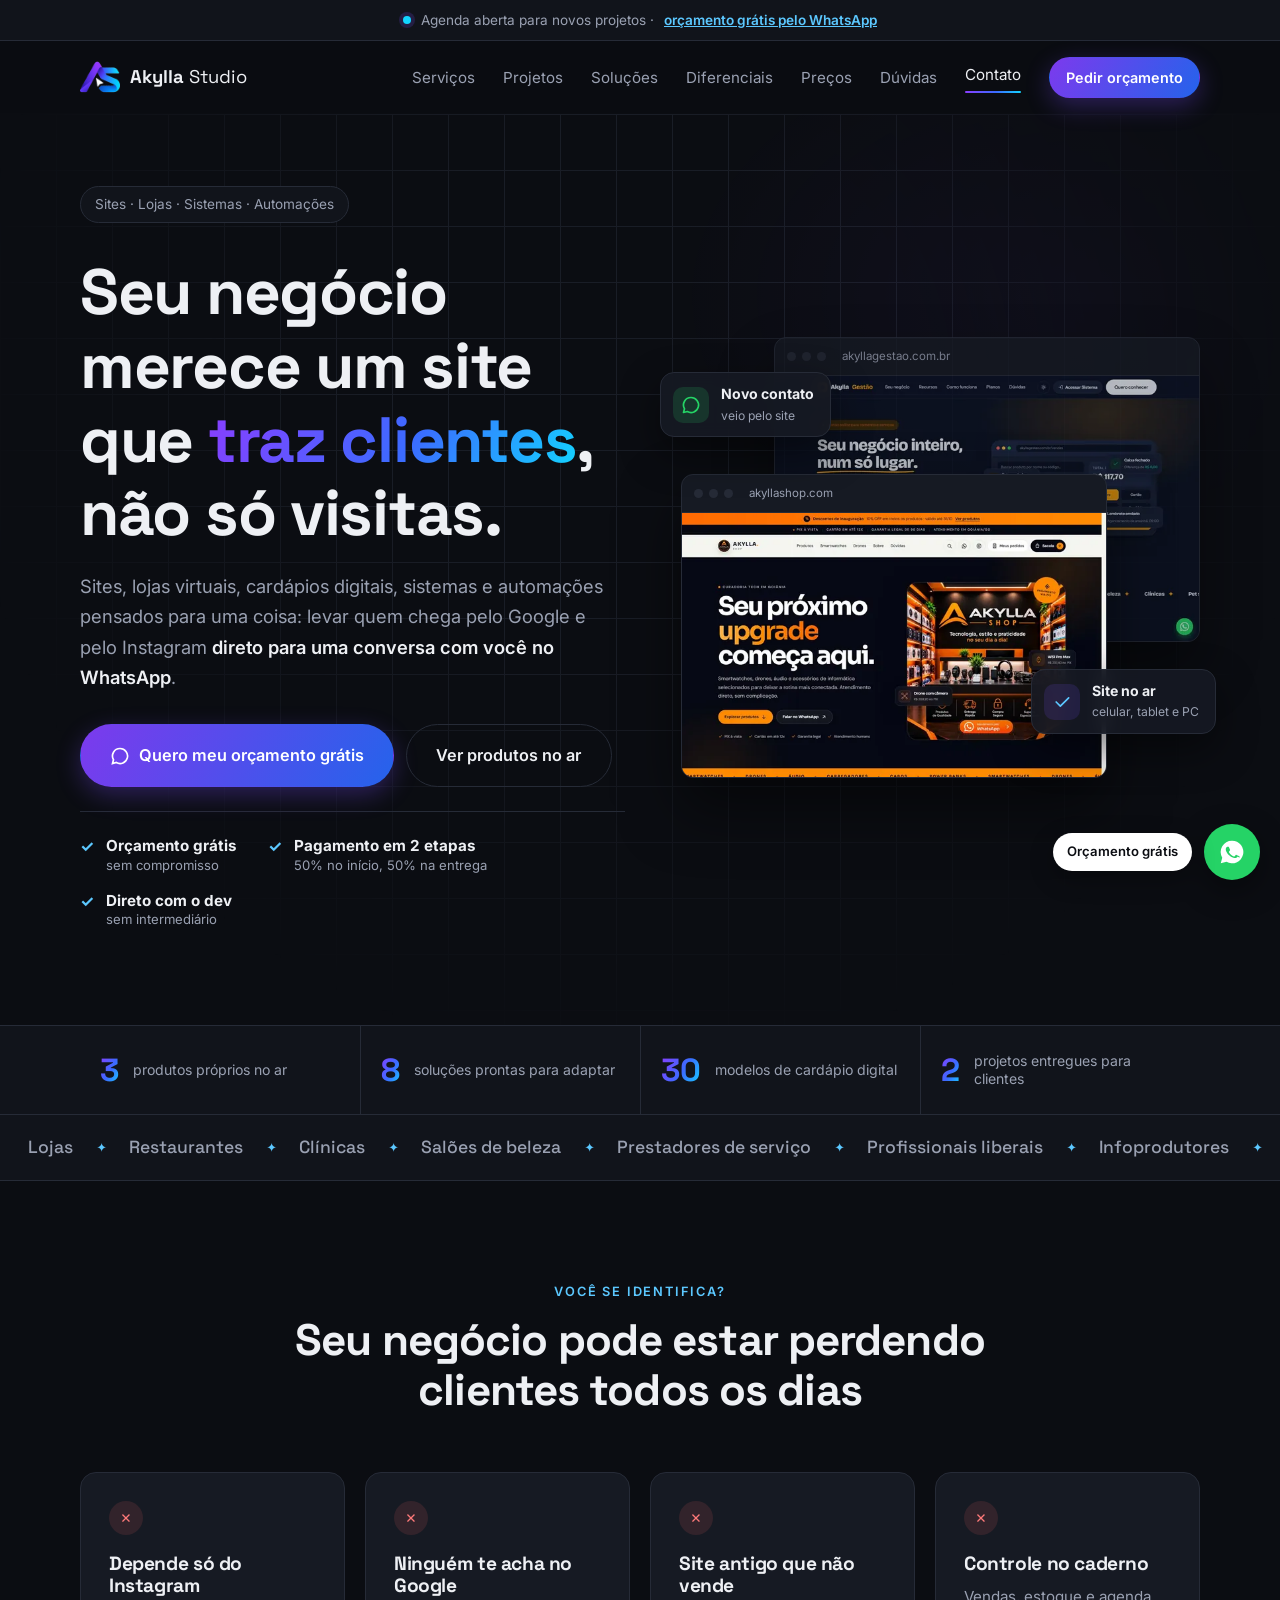
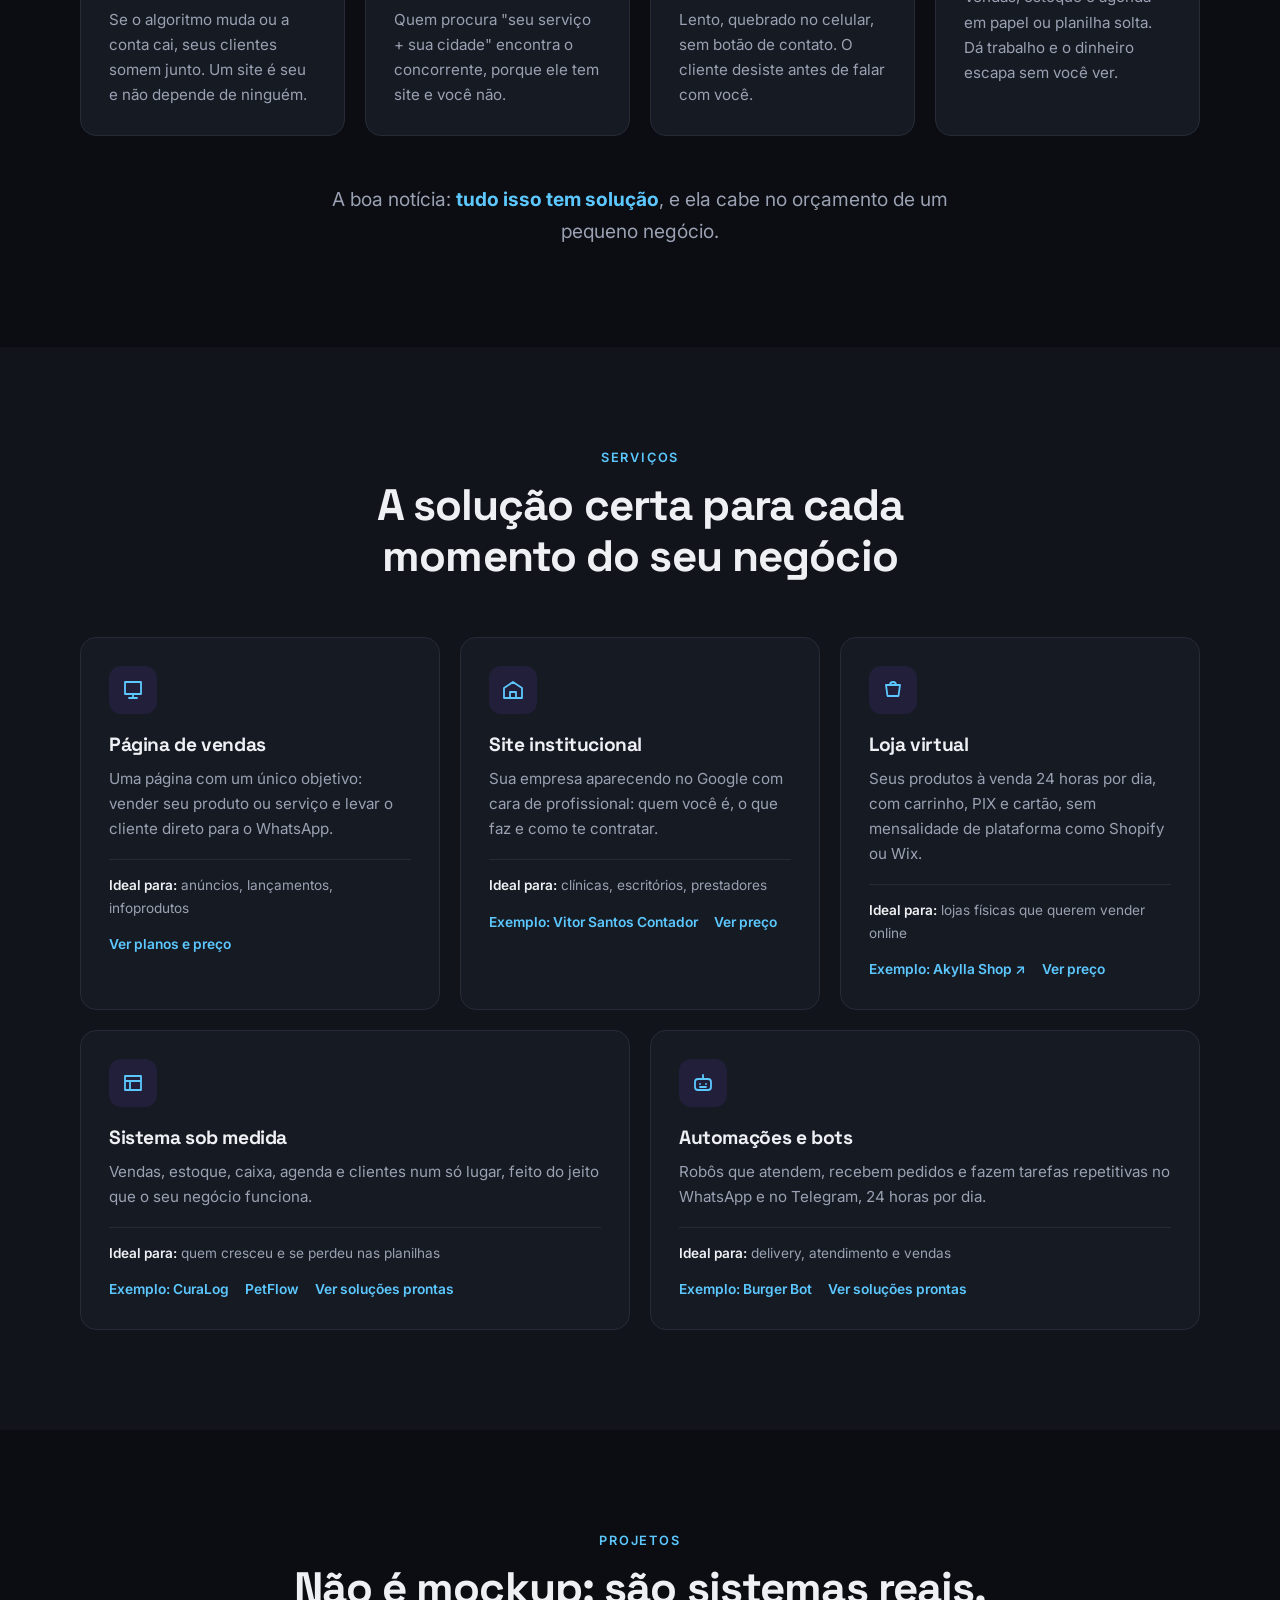
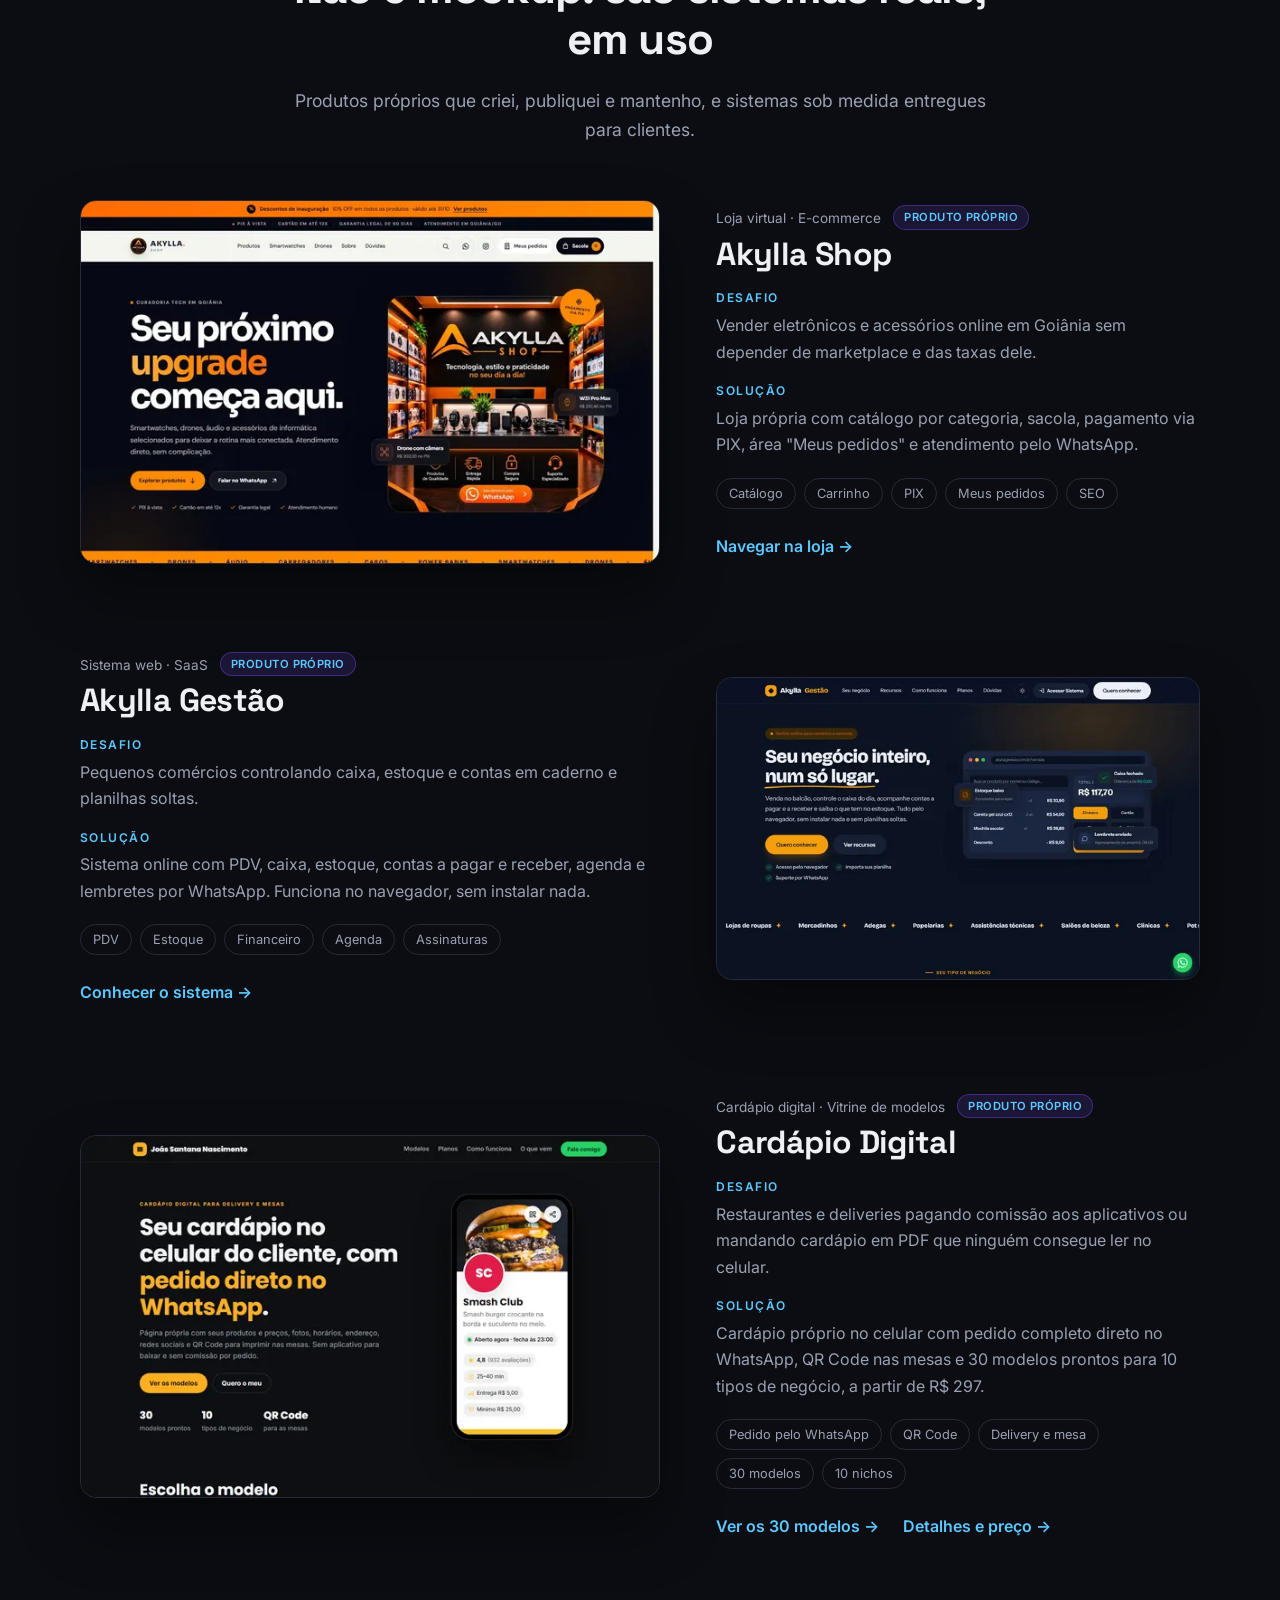
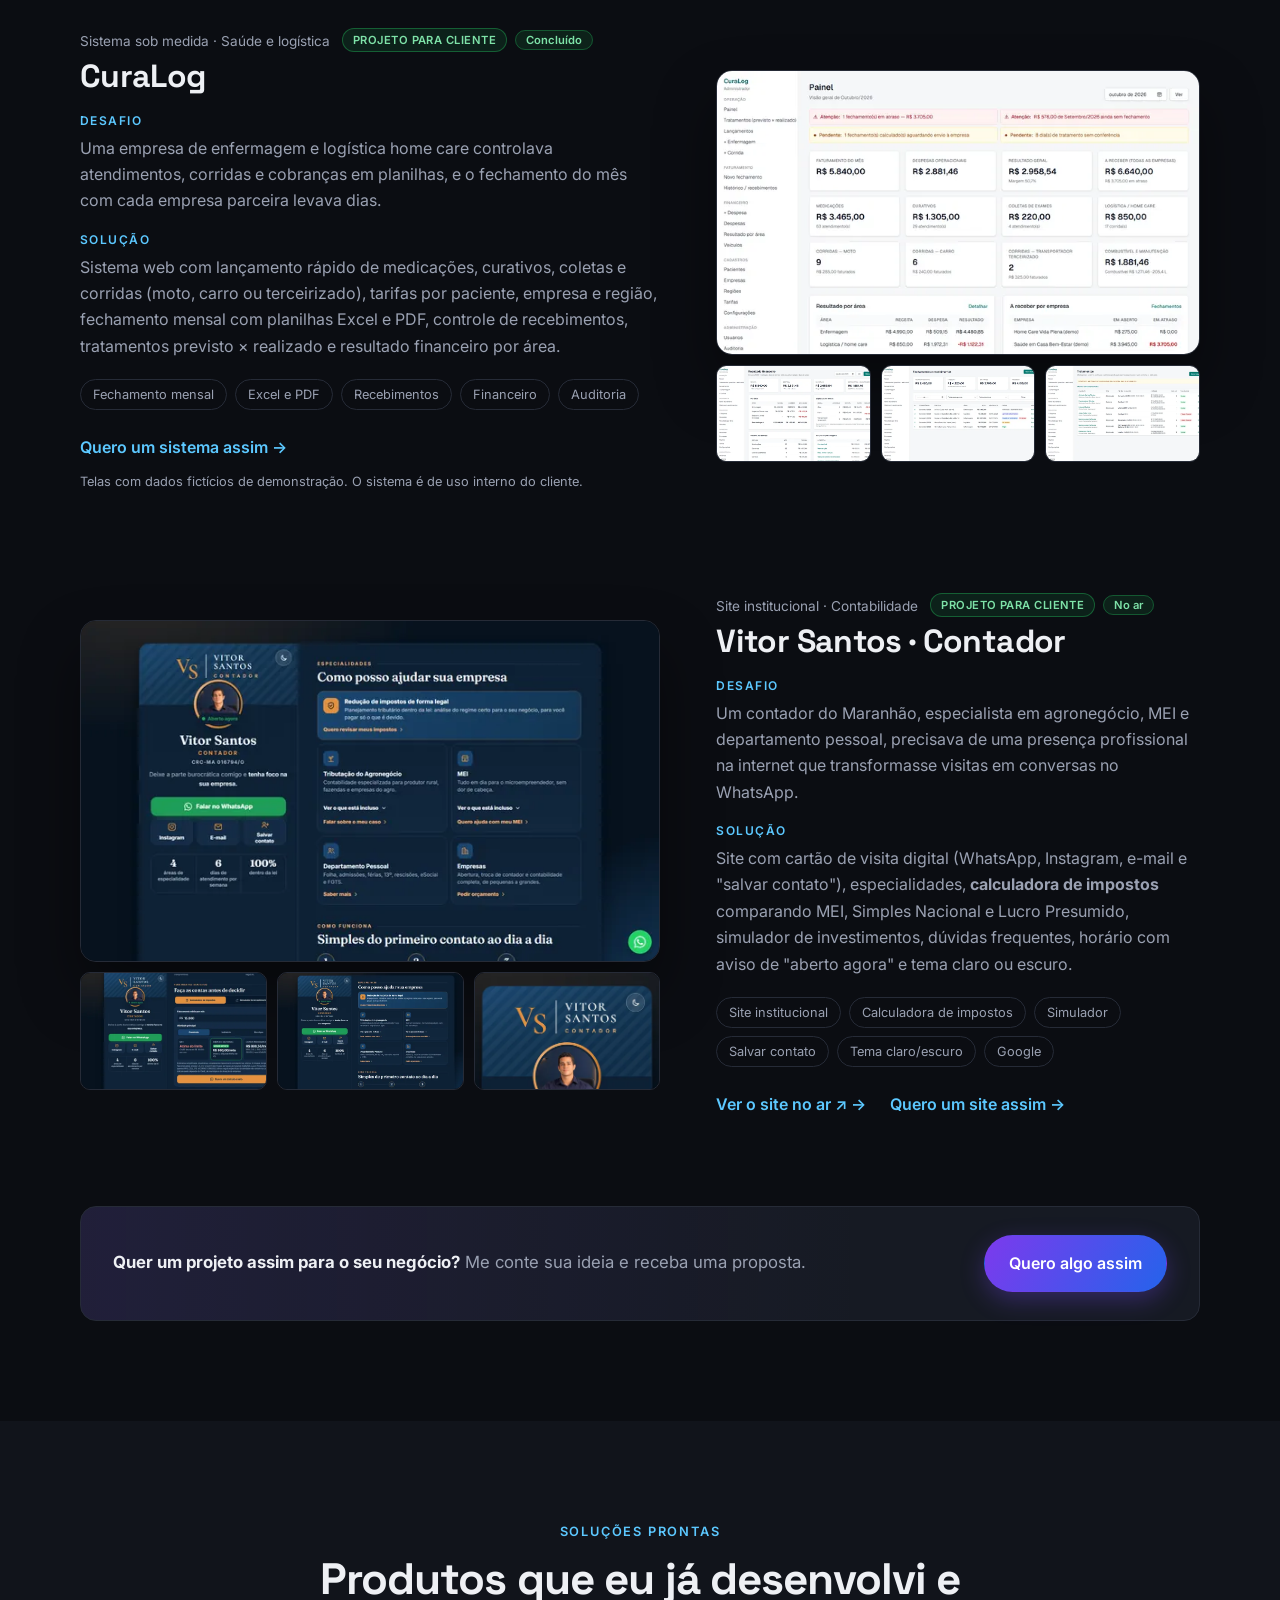
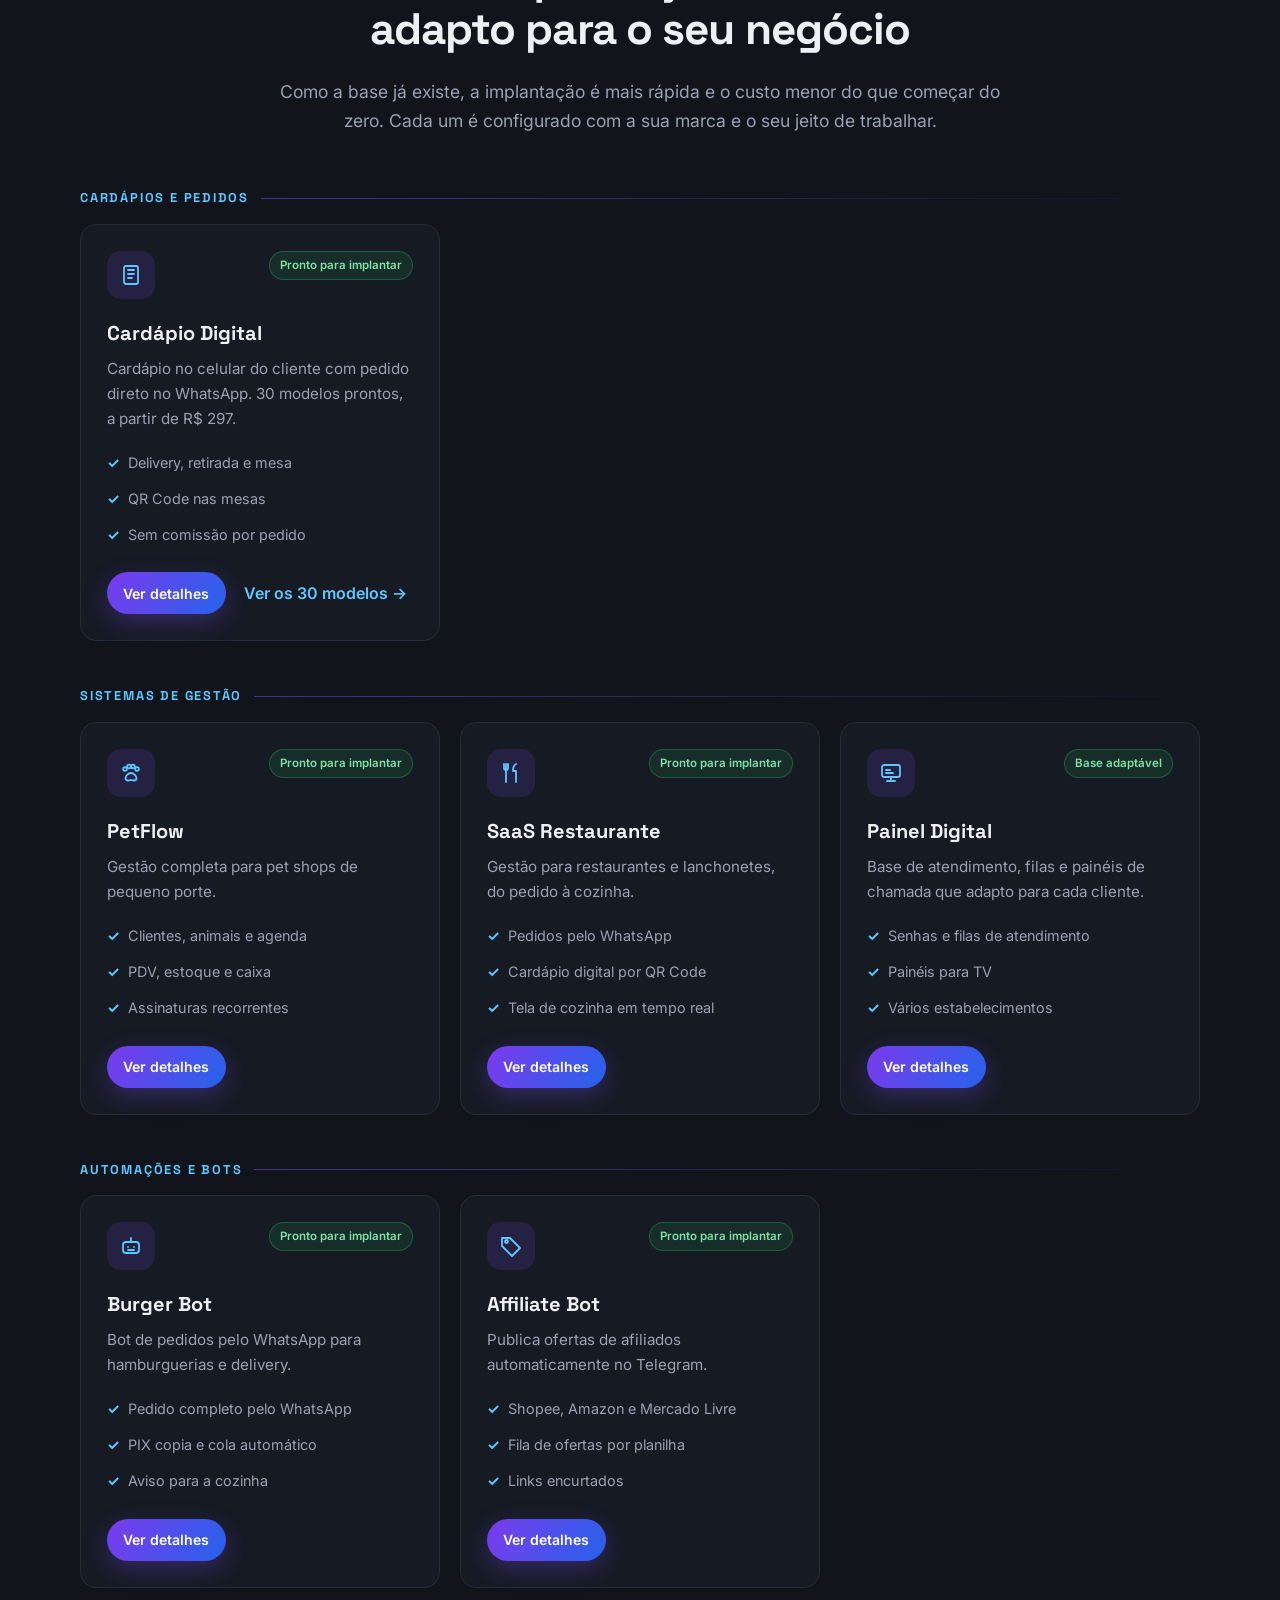
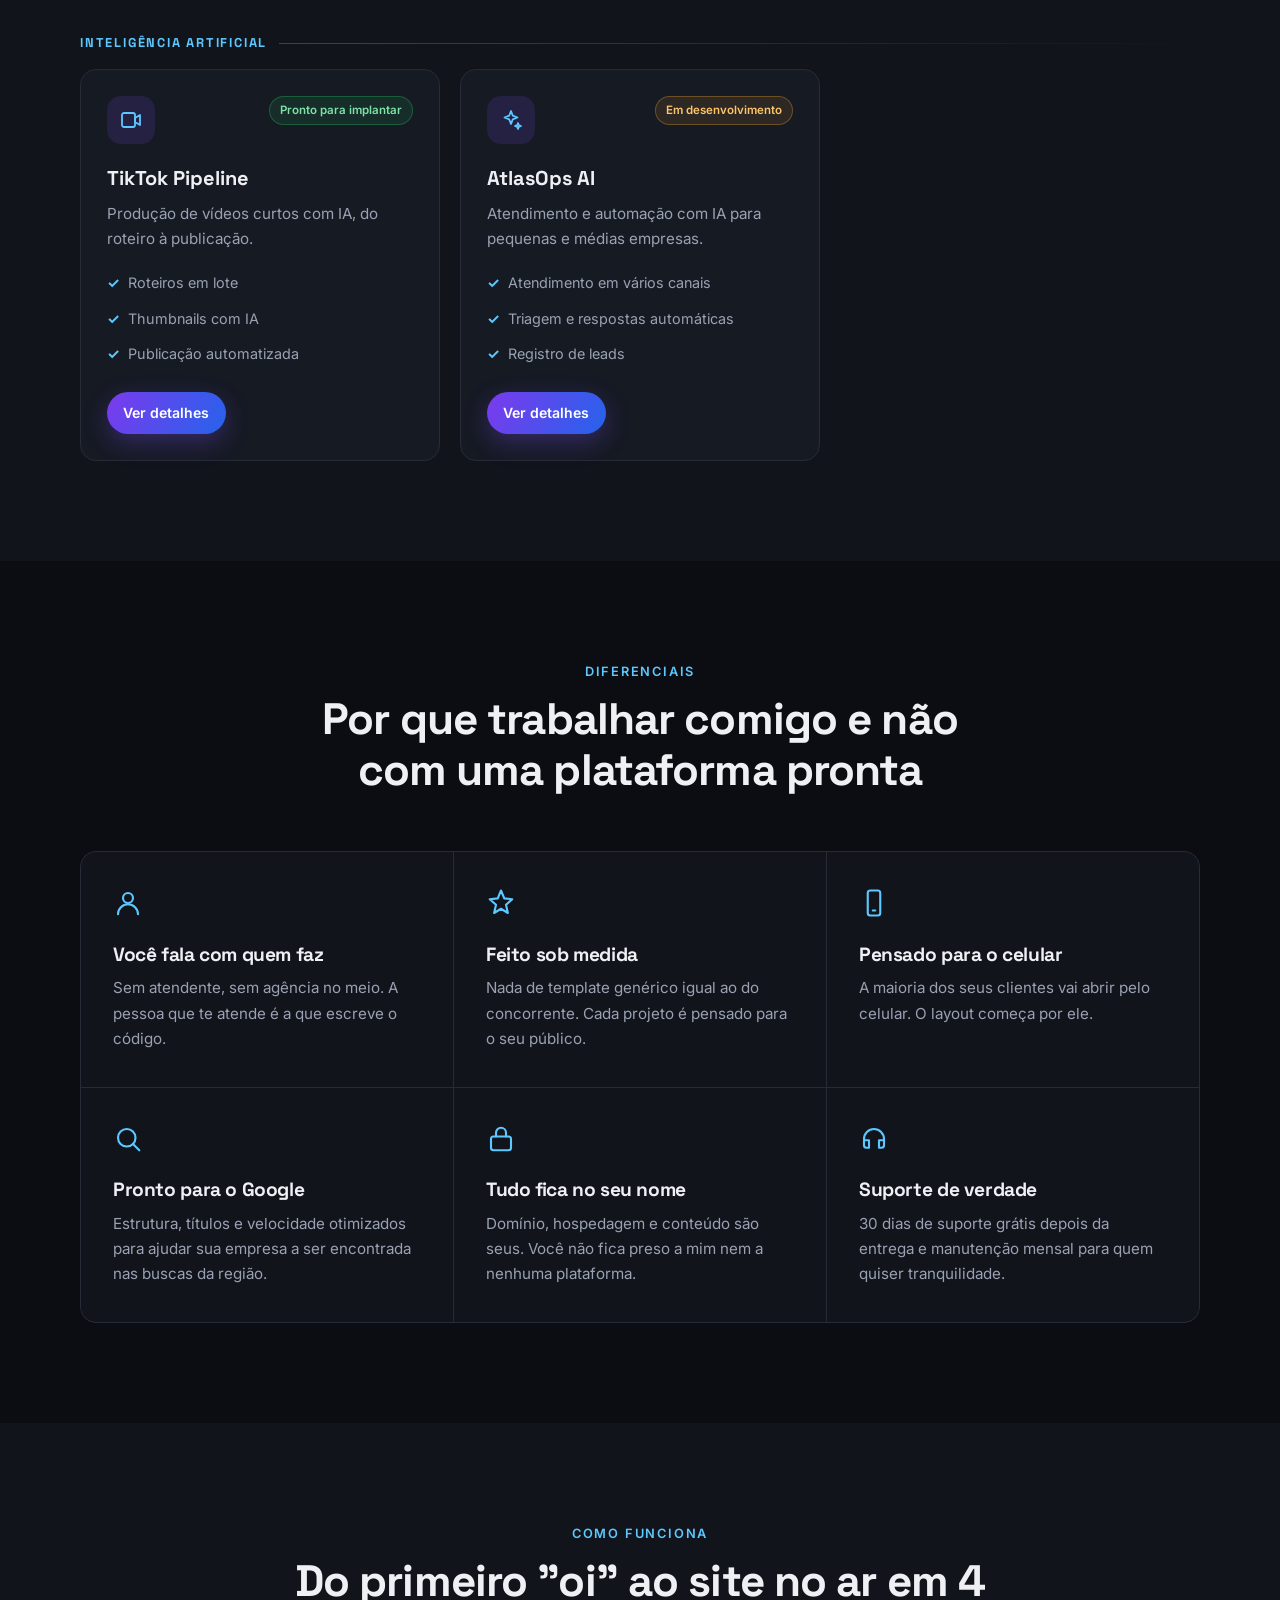
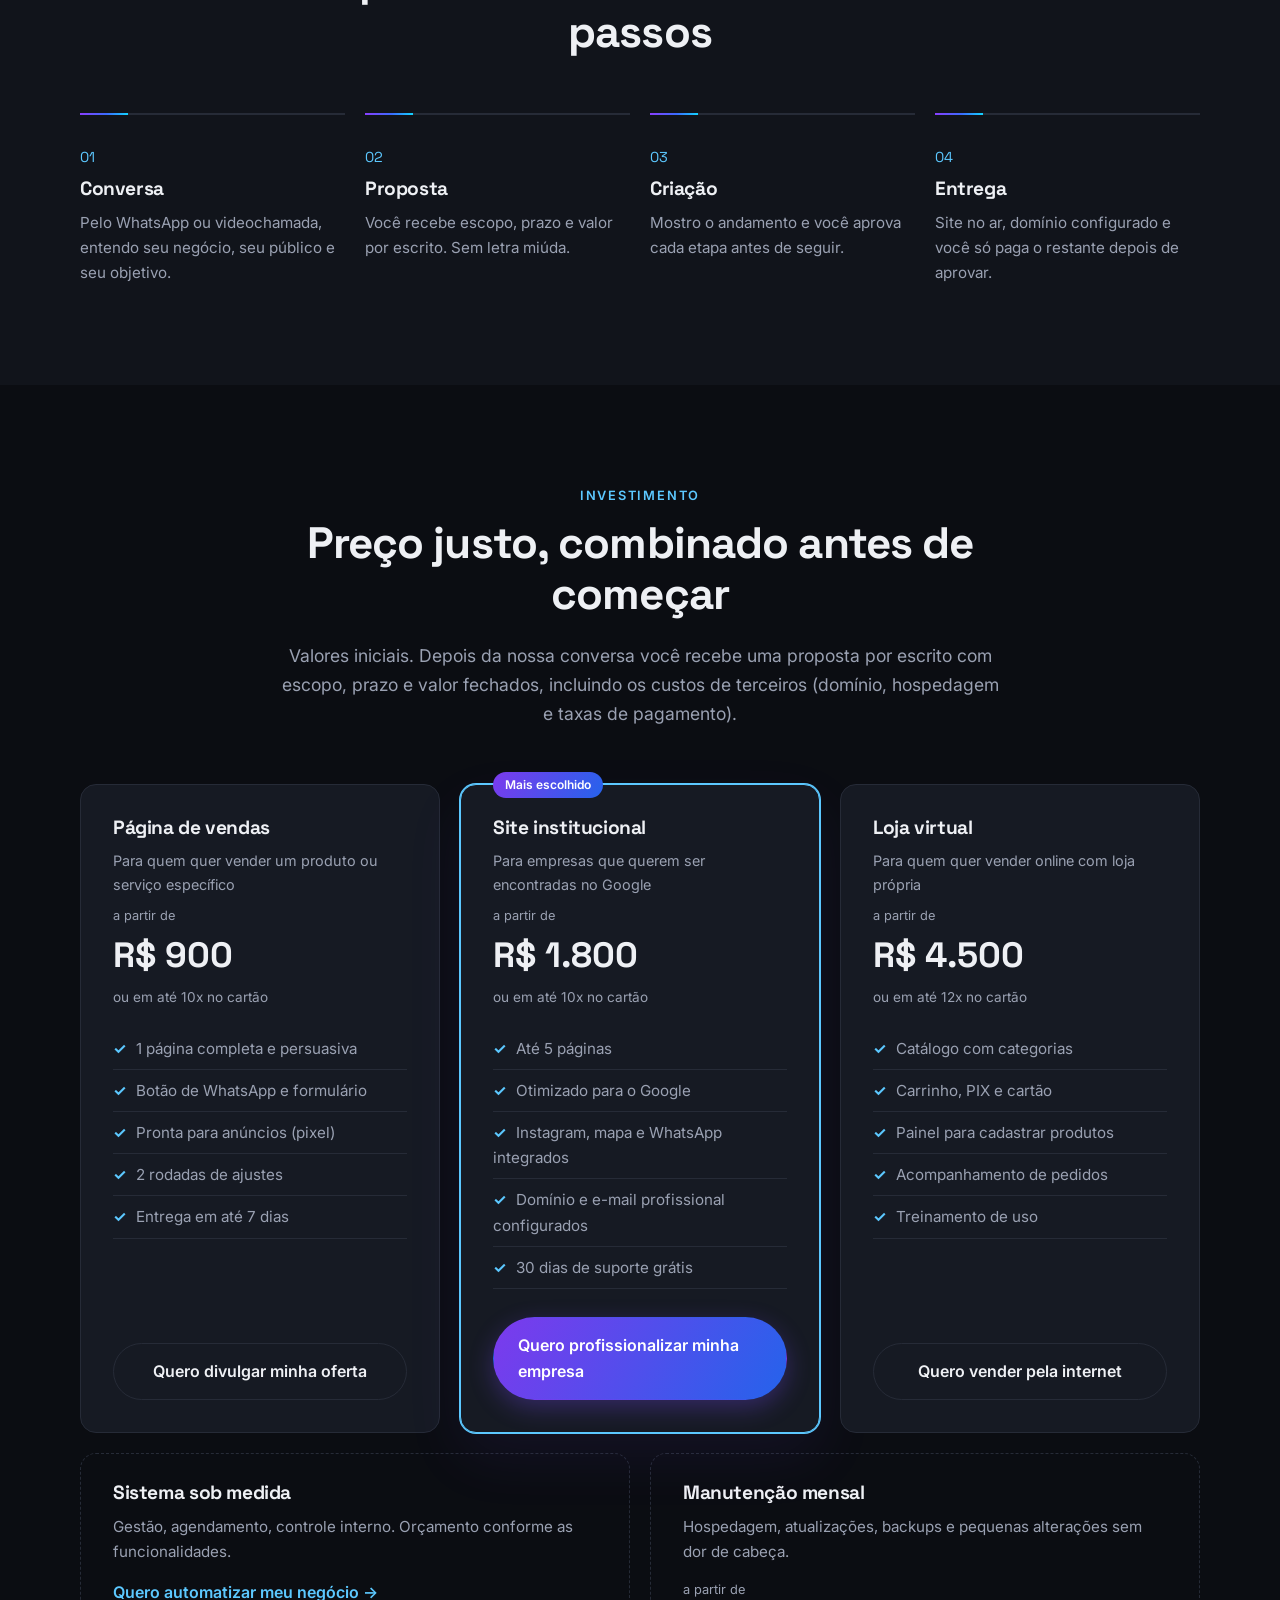
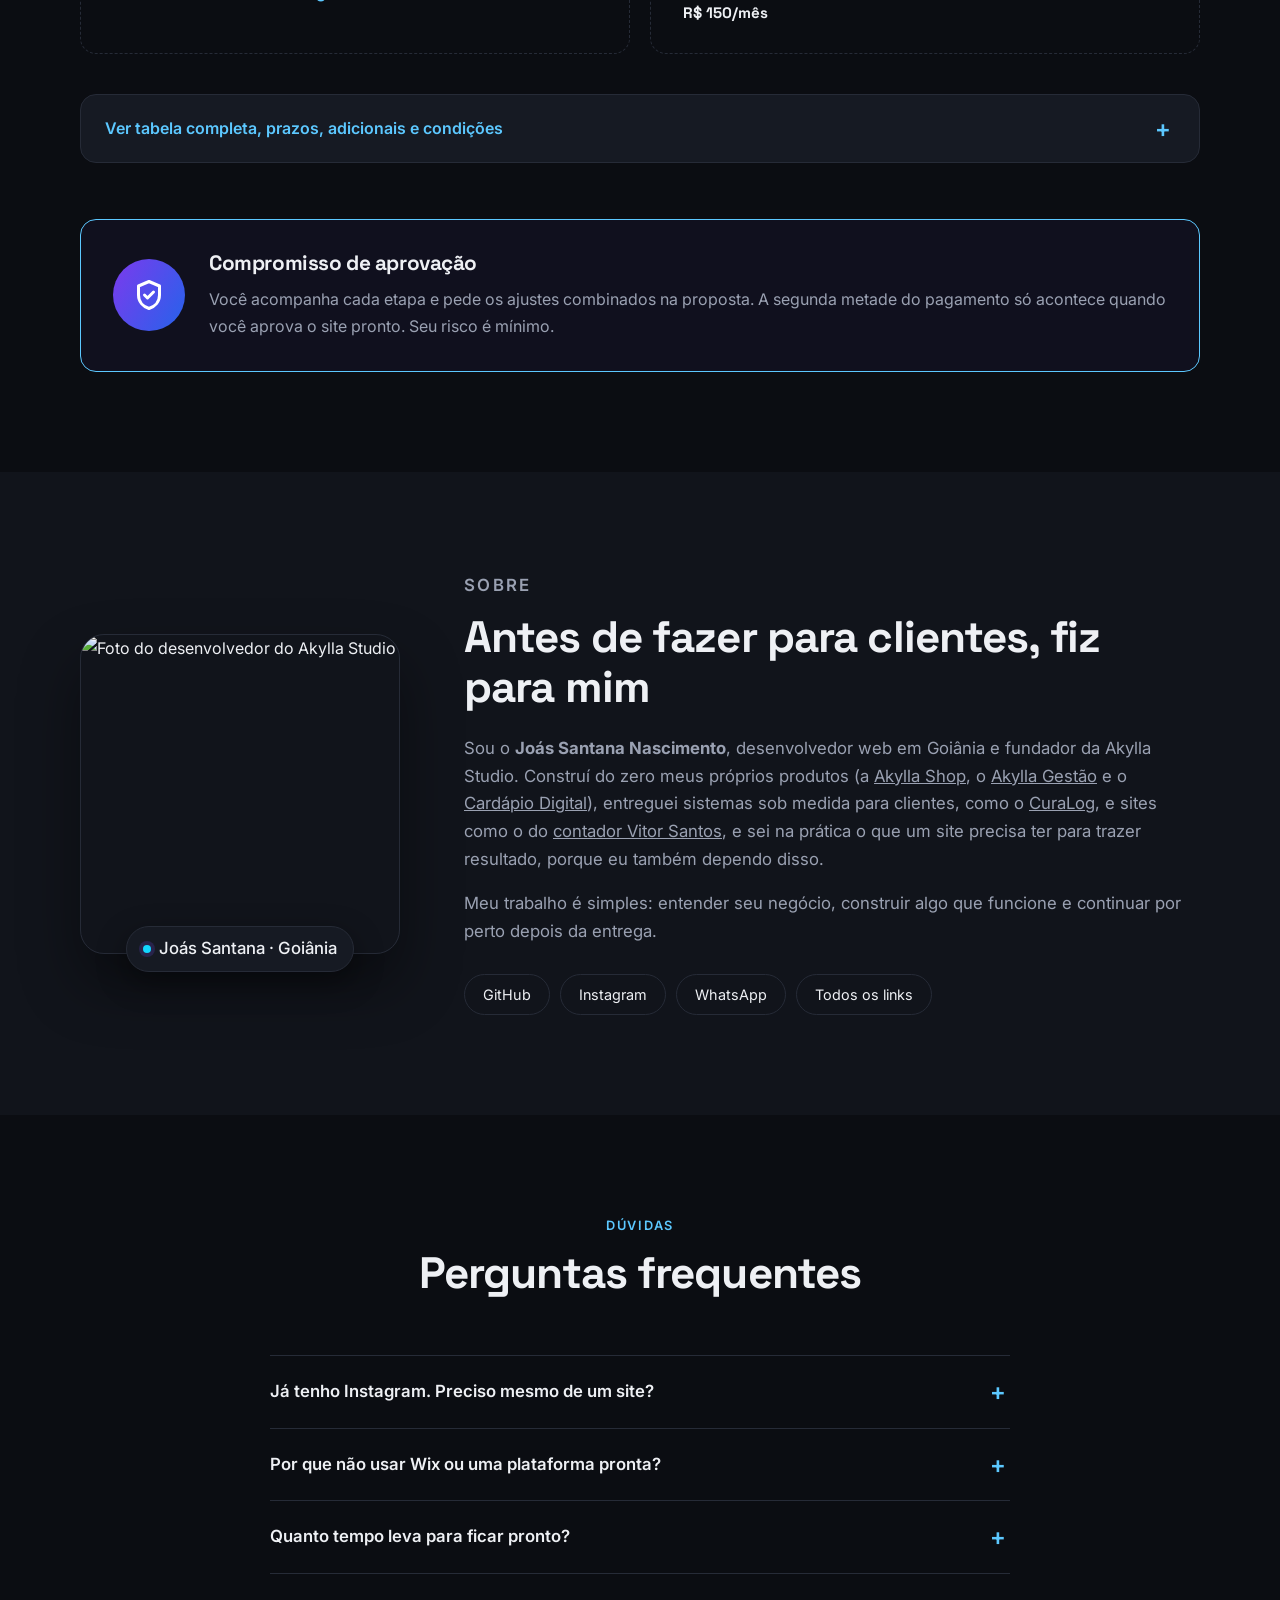
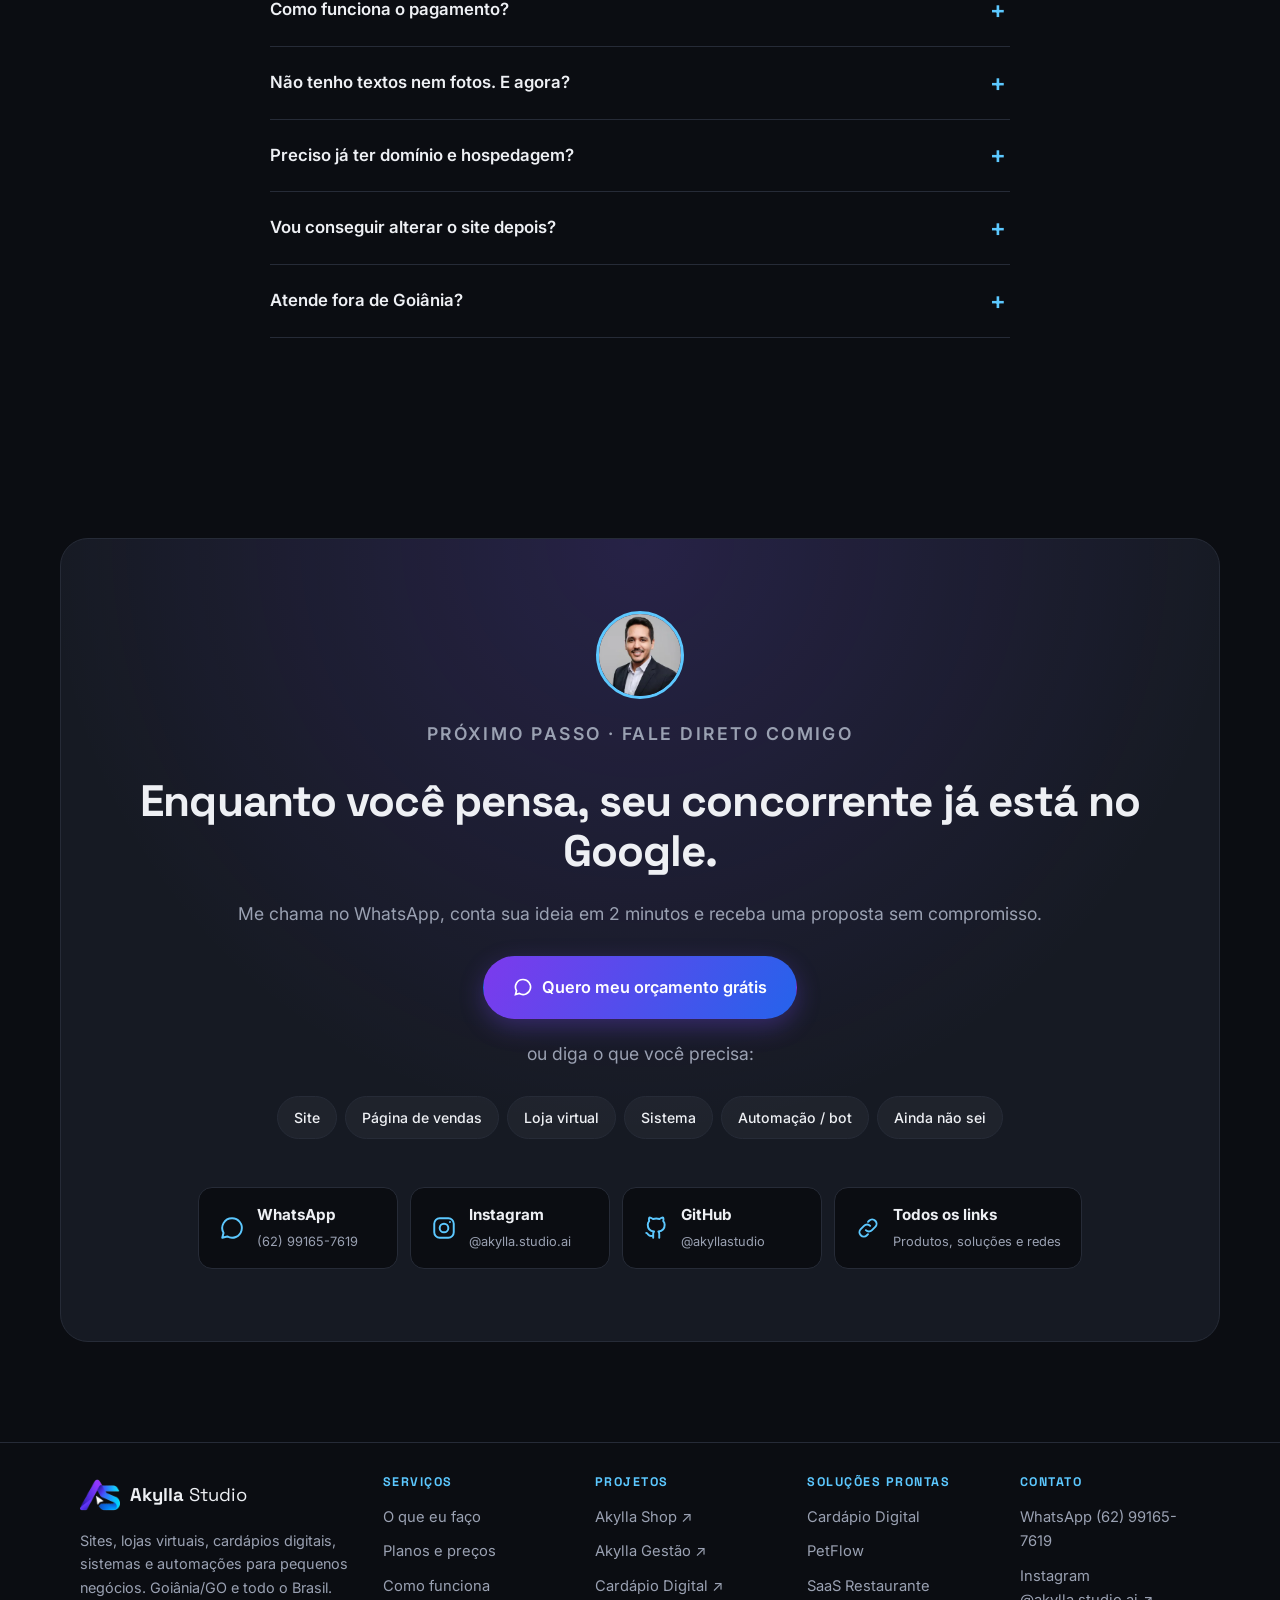
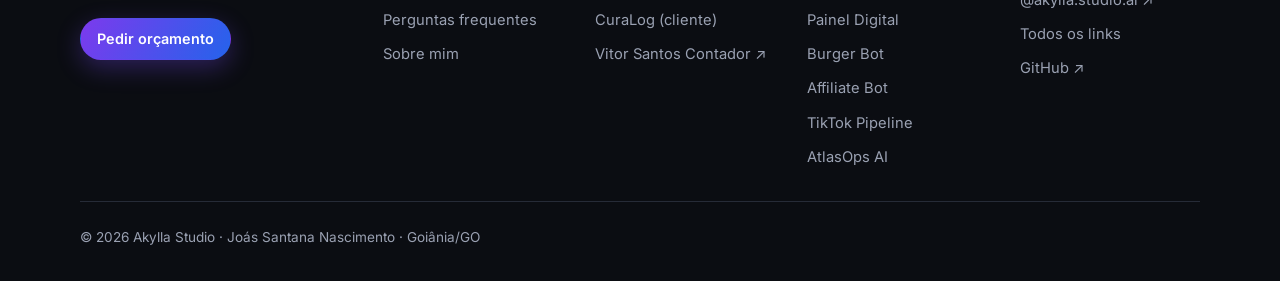
==== commit c4f65e0a: "Sincroniza a página de links e detalha o novo visual do site do Vitor Santos Co-Authored-By: Claude " ====
--- a/index.html
+++ b/index.html
@@ -398,11 +398,11 @@
 
         <article class="projeto" id="projeto-vitor-santos">
           <div class="projeto__imagem projeto__imagem--galeria">
-            <a href="https://tanattos18.github.io/Vitor_Santos_Contador/" target="_blank" rel="noopener"><picture><source type="image/webp" srcset="assets/img/vitor-santos-640.webp 640w, assets/img/vitor-santos.webp 1200w" sizes="(max-width: 860px) 100vw, 640px"><img src="assets/img/vitor-santos.jpg" alt="Site do contador Vitor Santos: perfil, botões de contato e especialidades" loading="lazy" width="1424" height="836"></picture></a>
+            <a href="https://tanattos18.github.io/Vitor_Santos_Contador/" target="_blank" rel="noopener"><picture><source type="image/webp" srcset="assets/img/vitor-santos-640.webp?v=2 640w, assets/img/vitor-santos.webp?v=2 1200w" sizes="(max-width: 860px) 100vw, 640px"><img src="assets/img/vitor-santos.jpg?v=2" alt="Site do contador Vitor Santos: perfil, botões de contato e especialidades" loading="lazy" width="1424" height="836"></picture></a>
             <div class="projeto__miniaturas">
-              <a href="assets/img/vitor-santos-ferramentas.jpg" target="_blank" rel="noopener" title="Calculadora de impostos"><picture><source type="image/webp" srcset="assets/img/vitor-santos-ferramentas-640.webp 640w, assets/img/vitor-santos-ferramentas.webp 1200w" sizes="200px"><img src="assets/img/vitor-santos-ferramentas.jpg" alt="Calculadora de impostos comparando MEI, Simples Nacional e Lucro Presumido" loading="lazy" width="1424" height="720"></picture></a>
-              <a href="assets/img/vitor-santos-servicos.jpg" target="_blank" rel="noopener" title="Especialidades"><picture><source type="image/webp" srcset="assets/img/vitor-santos-servicos-640.webp 640w, assets/img/vitor-santos-servicos.webp 1200w" sizes="200px"><img src="assets/img/vitor-santos-servicos.jpg" alt="Especialidades do escritório de contabilidade" loading="lazy" width="1424" height="836"></picture></a>
-              <a href="assets/img/vitor-santos-celular.jpg" target="_blank" rel="noopener" title="Versão para celular"><picture><source type="image/webp" srcset="assets/img/vitor-santos-celular-640.webp 390w, assets/img/vitor-santos-celular.webp 780w" sizes="200px"><img src="assets/img/vitor-santos-celular.jpg" alt="Site do contador no celular" loading="lazy" width="780" height="1540"></picture></a>
+              <a href="assets/img/vitor-santos-ferramentas.jpg?v=2" target="_blank" rel="noopener" title="Calculadora de impostos"><picture><source type="image/webp" srcset="assets/img/vitor-santos-ferramentas-640.webp?v=2 640w, assets/img/vitor-santos-ferramentas.webp?v=2 1200w" sizes="200px"><img src="assets/img/vitor-santos-ferramentas.jpg?v=2" alt="Calculadora de impostos comparando MEI, Simples Nacional e Lucro Presumido" loading="lazy" width="1424" height="720"></picture></a>
+              <a href="assets/img/vitor-santos-servicos.jpg?v=2" target="_blank" rel="noopener" title="Especialidades"><picture><source type="image/webp" srcset="assets/img/vitor-santos-servicos-640.webp?v=2 640w, assets/img/vitor-santos-servicos.webp?v=2 1200w" sizes="200px"><img src="assets/img/vitor-santos-servicos.jpg?v=2" alt="Especialidades do escritório de contabilidade" loading="lazy" width="1424" height="836"></picture></a>
+              <a href="assets/img/vitor-santos-celular.jpg?v=2" target="_blank" rel="noopener" title="Versão para celular"><picture><source type="image/webp" srcset="assets/img/vitor-santos-celular-640.webp?v=2 390w, assets/img/vitor-santos-celular.webp?v=2 780w" sizes="200px"><img src="assets/img/vitor-santos-celular.jpg?v=2" alt="Site do contador no celular" loading="lazy" width="780" height="1540"></picture></a>
             </div>
           </div>
           <div class="projeto__info">
@@ -412,9 +412,9 @@
               <dt>Desafio</dt>
               <dd>Um contador do Maranhão, especialista em agronegócio, MEI e departamento pessoal, precisava de uma presença profissional na internet que transformasse visitas em conversas no WhatsApp.</dd>
               <dt>Solução</dt>
-              <dd>Site com cartão de visita digital (WhatsApp, Instagram, e-mail e "salvar contato"), especialidades, <strong>calculadora de impostos</strong> comparando MEI, Simples Nacional e Lucro Presumido, simulador de investimentos, dúvidas frequentes e horário com aviso de "aberto agora".</dd>
+              <dd>Site com cartão de visita digital (WhatsApp, Instagram, e-mail e "salvar contato"), especialidades, <strong>calculadora de impostos</strong> comparando MEI, Simples Nacional e Lucro Presumido, simulador de investimentos, dúvidas frequentes, horário com aviso de "aberto agora" e tema claro ou escuro.</dd>
             </dl>
-            <ul class="tags"><li>Site institucional</li><li>Calculadora de impostos</li><li>Simulador</li><li>Salvar contato</li><li>Google</li></ul>
+            <ul class="tags"><li>Site institucional</li><li>Calculadora de impostos</li><li>Simulador</li><li>Salvar contato</li><li>Tema claro/escuro</li><li>Google</li></ul>
             <p class="projeto__links"><a href="https://tanattos18.github.io/Vitor_Santos_Contador/" target="_blank" rel="noopener" class="link-seta">Ver o site no ar ↗</a><a href="#" class="link-seta" data-servico="Site institucional (como o do contador Vitor Santos)">Quero um site assim</a></p>
           </div>
         </article>
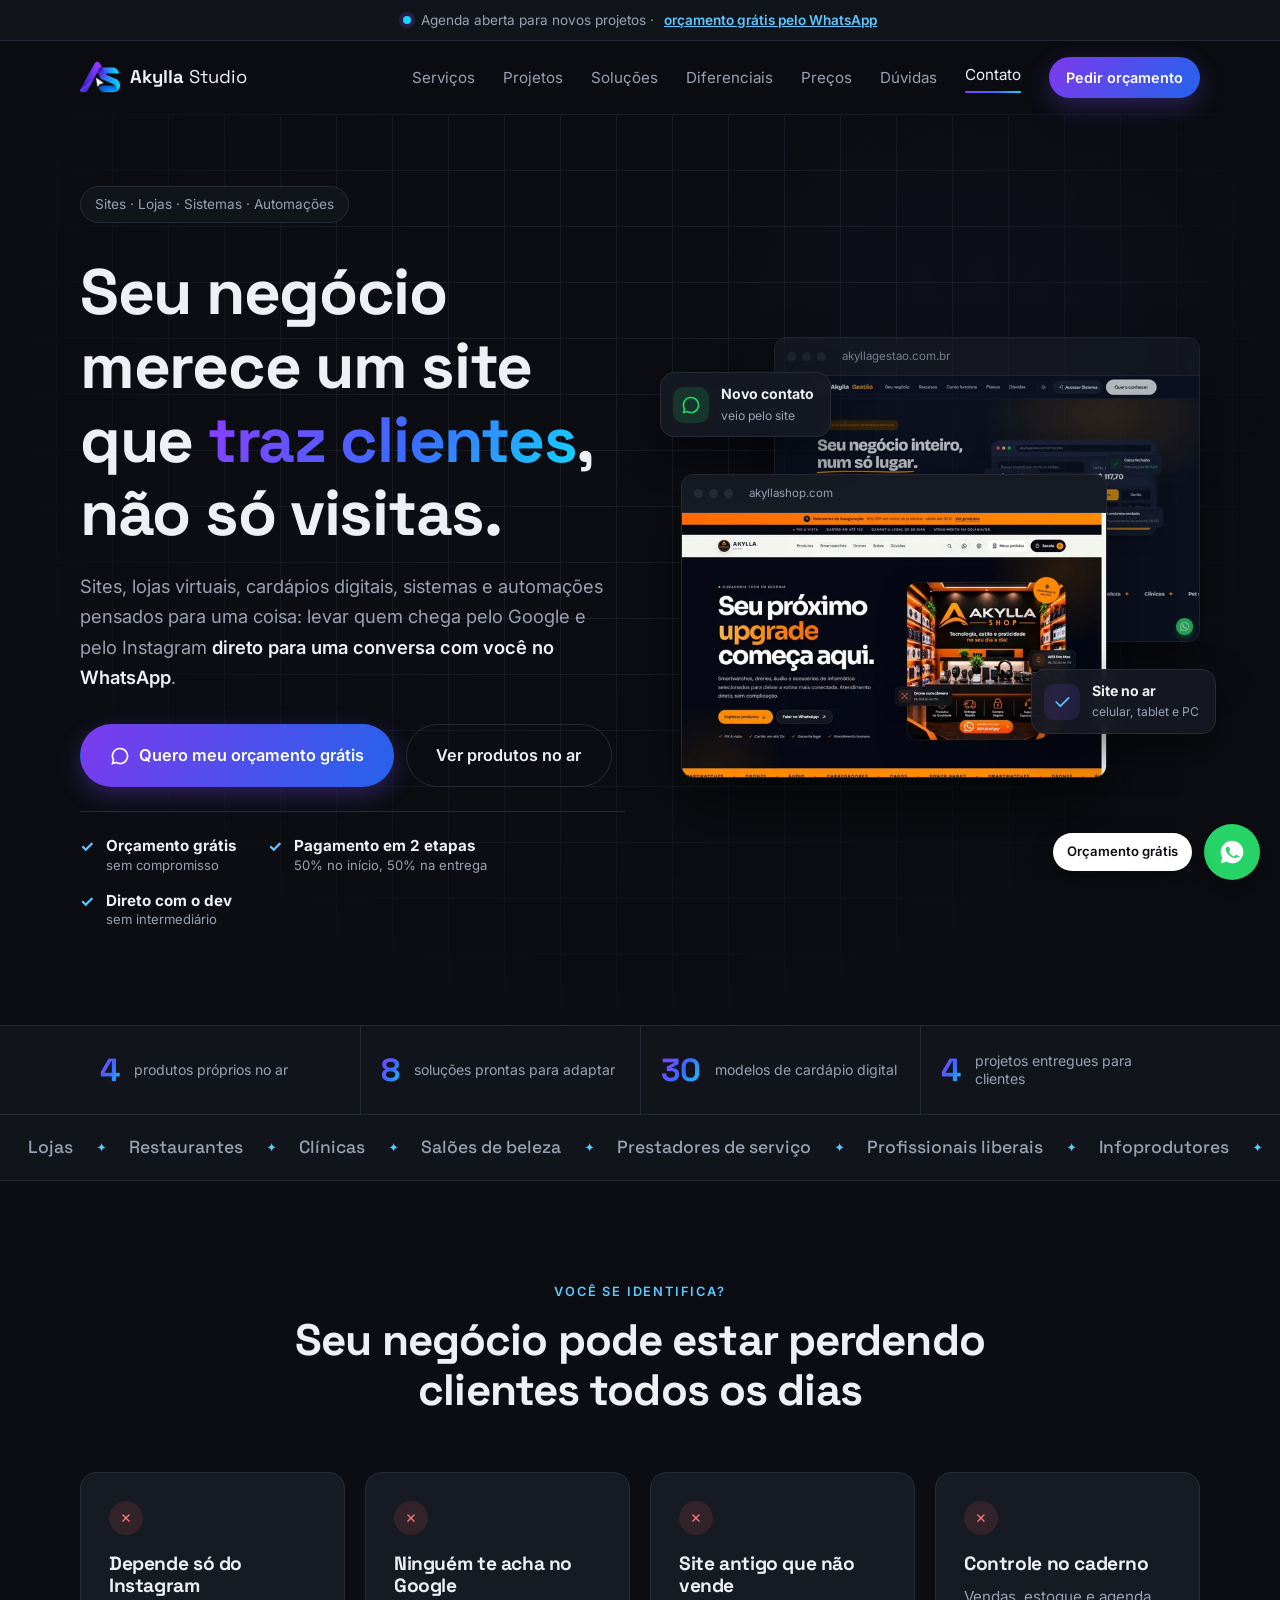
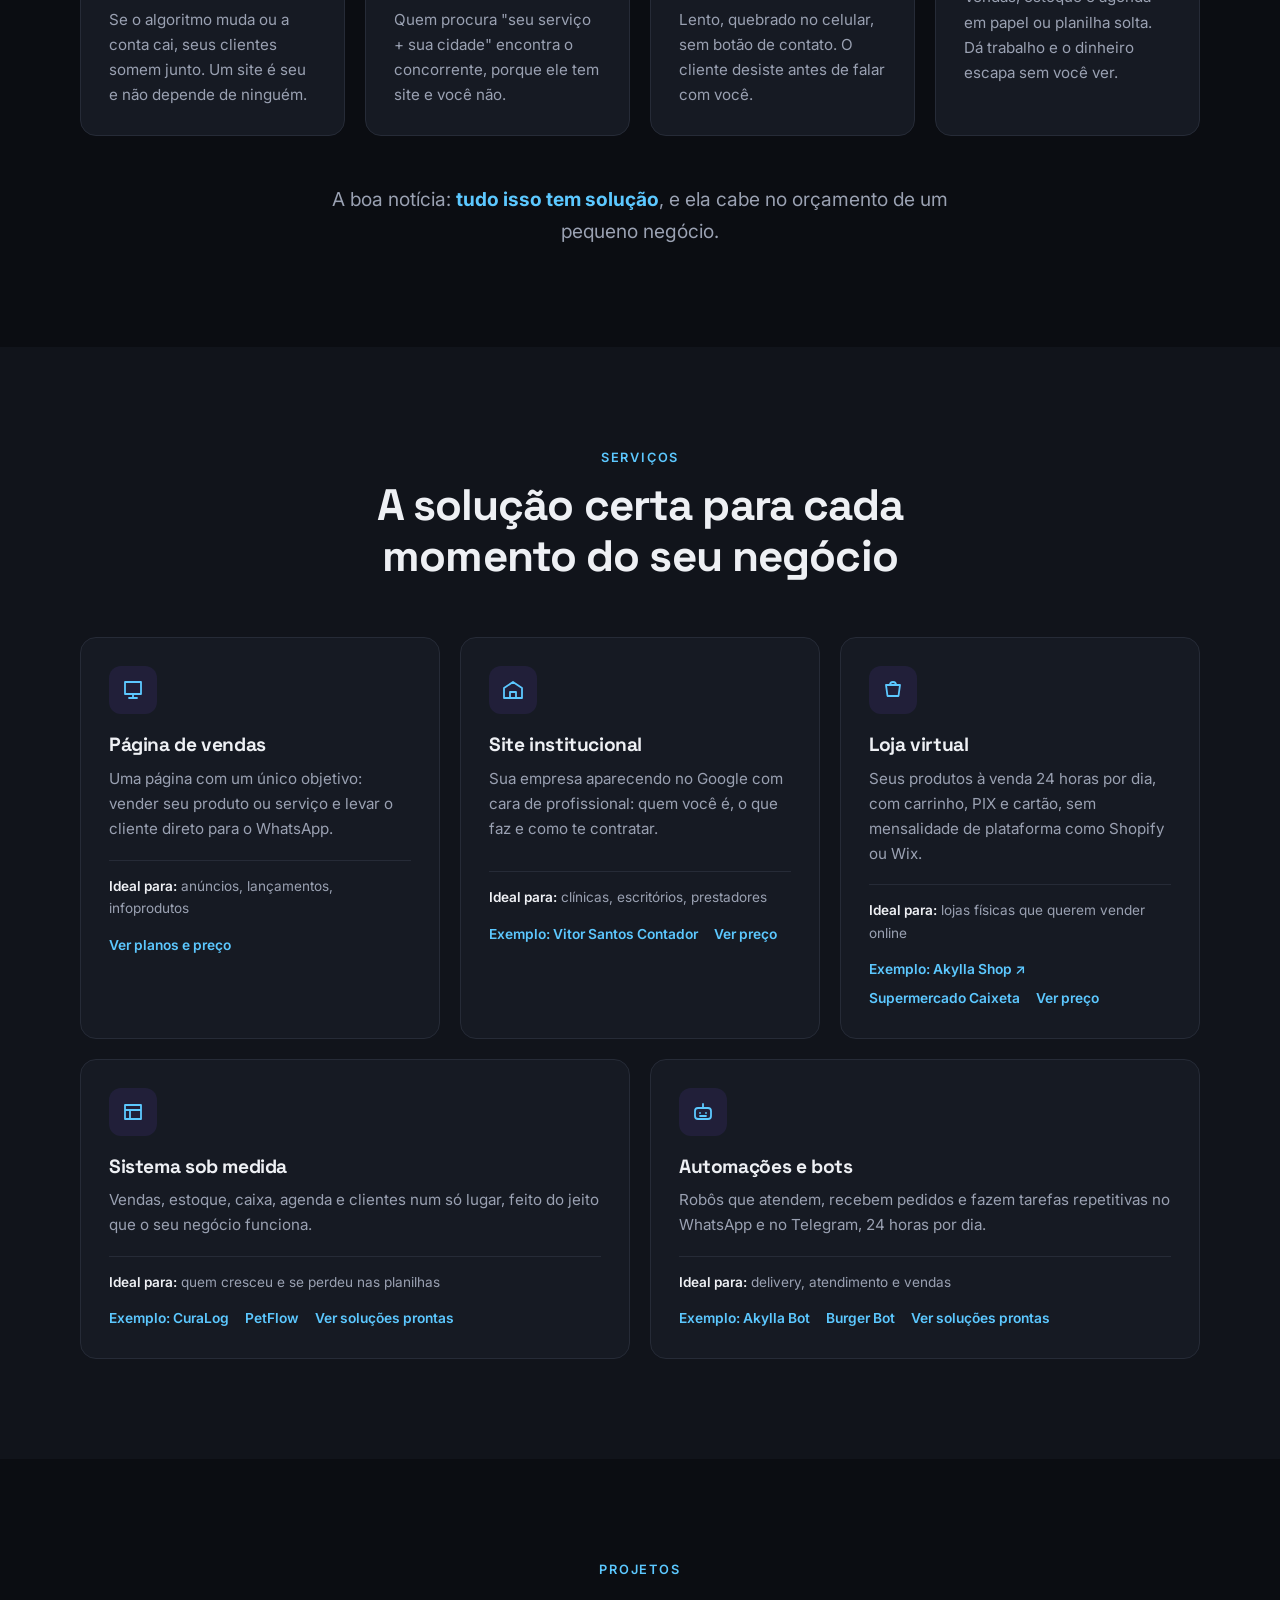
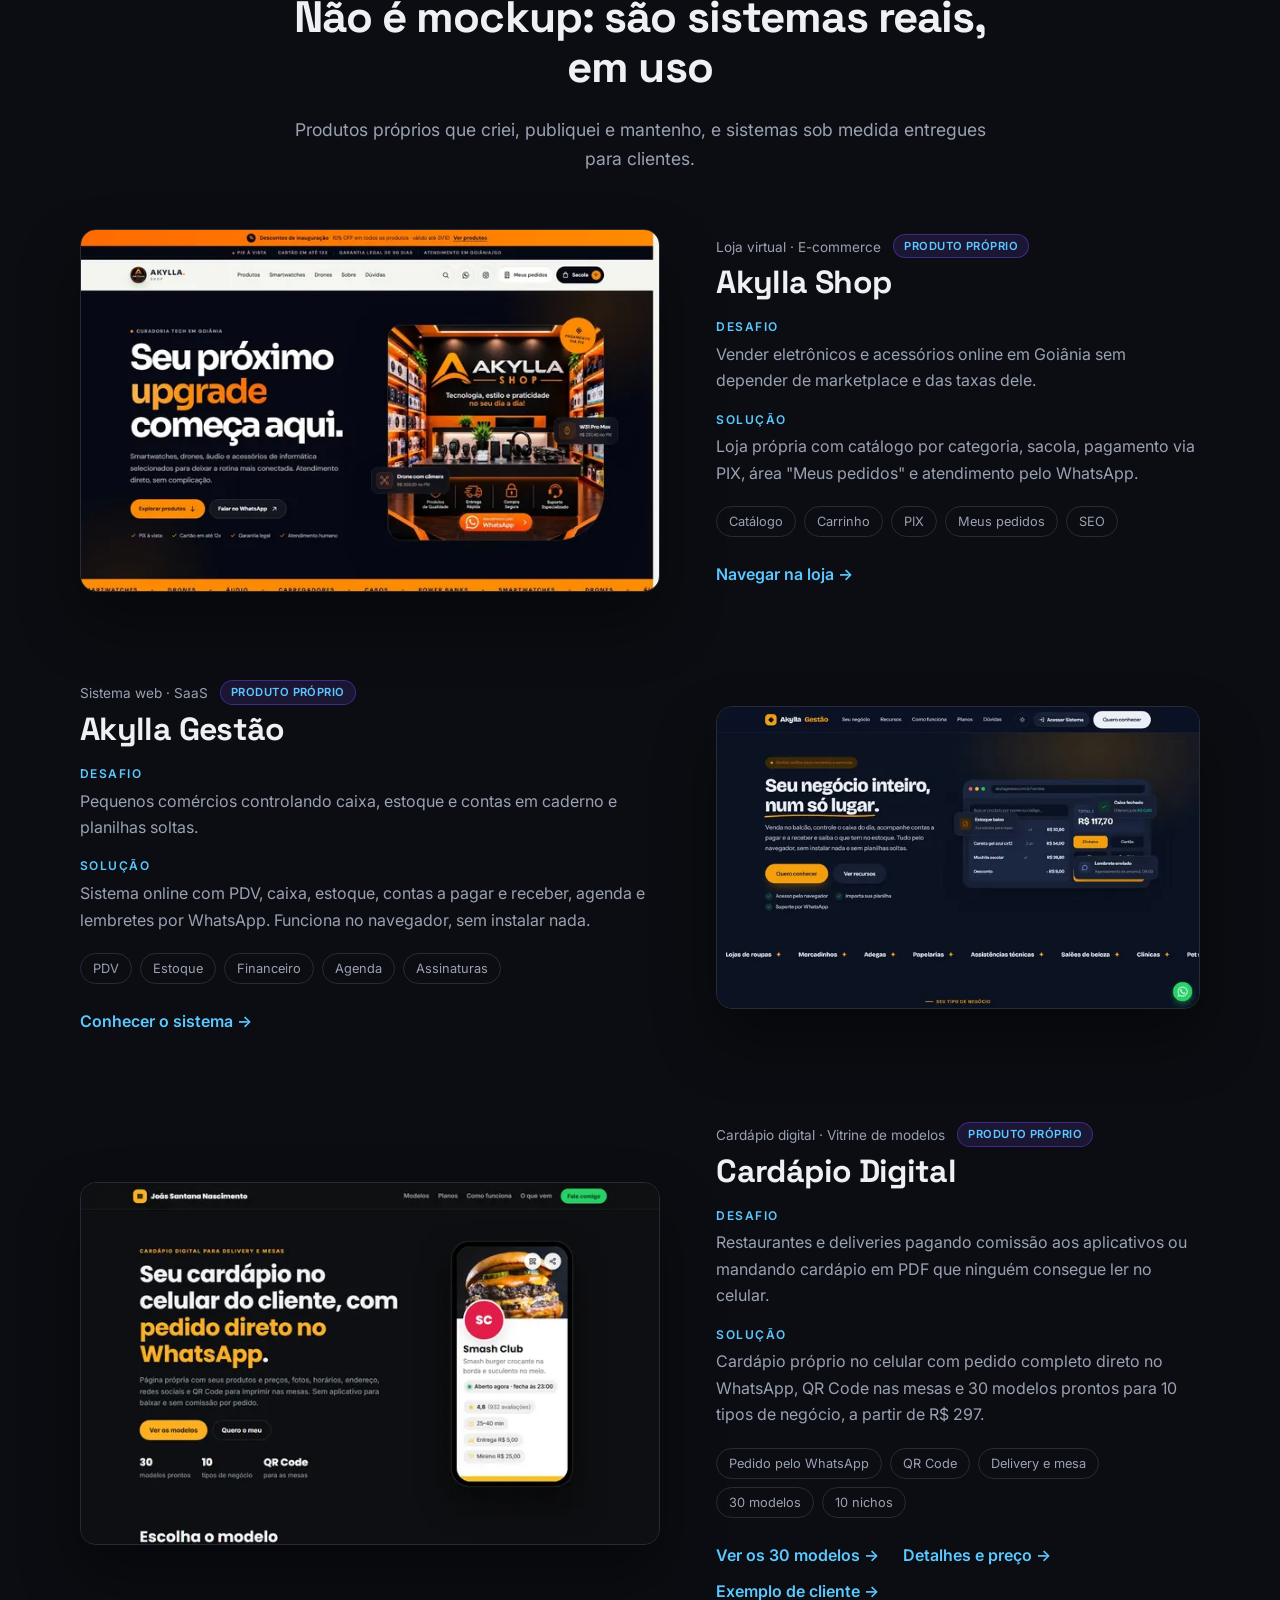
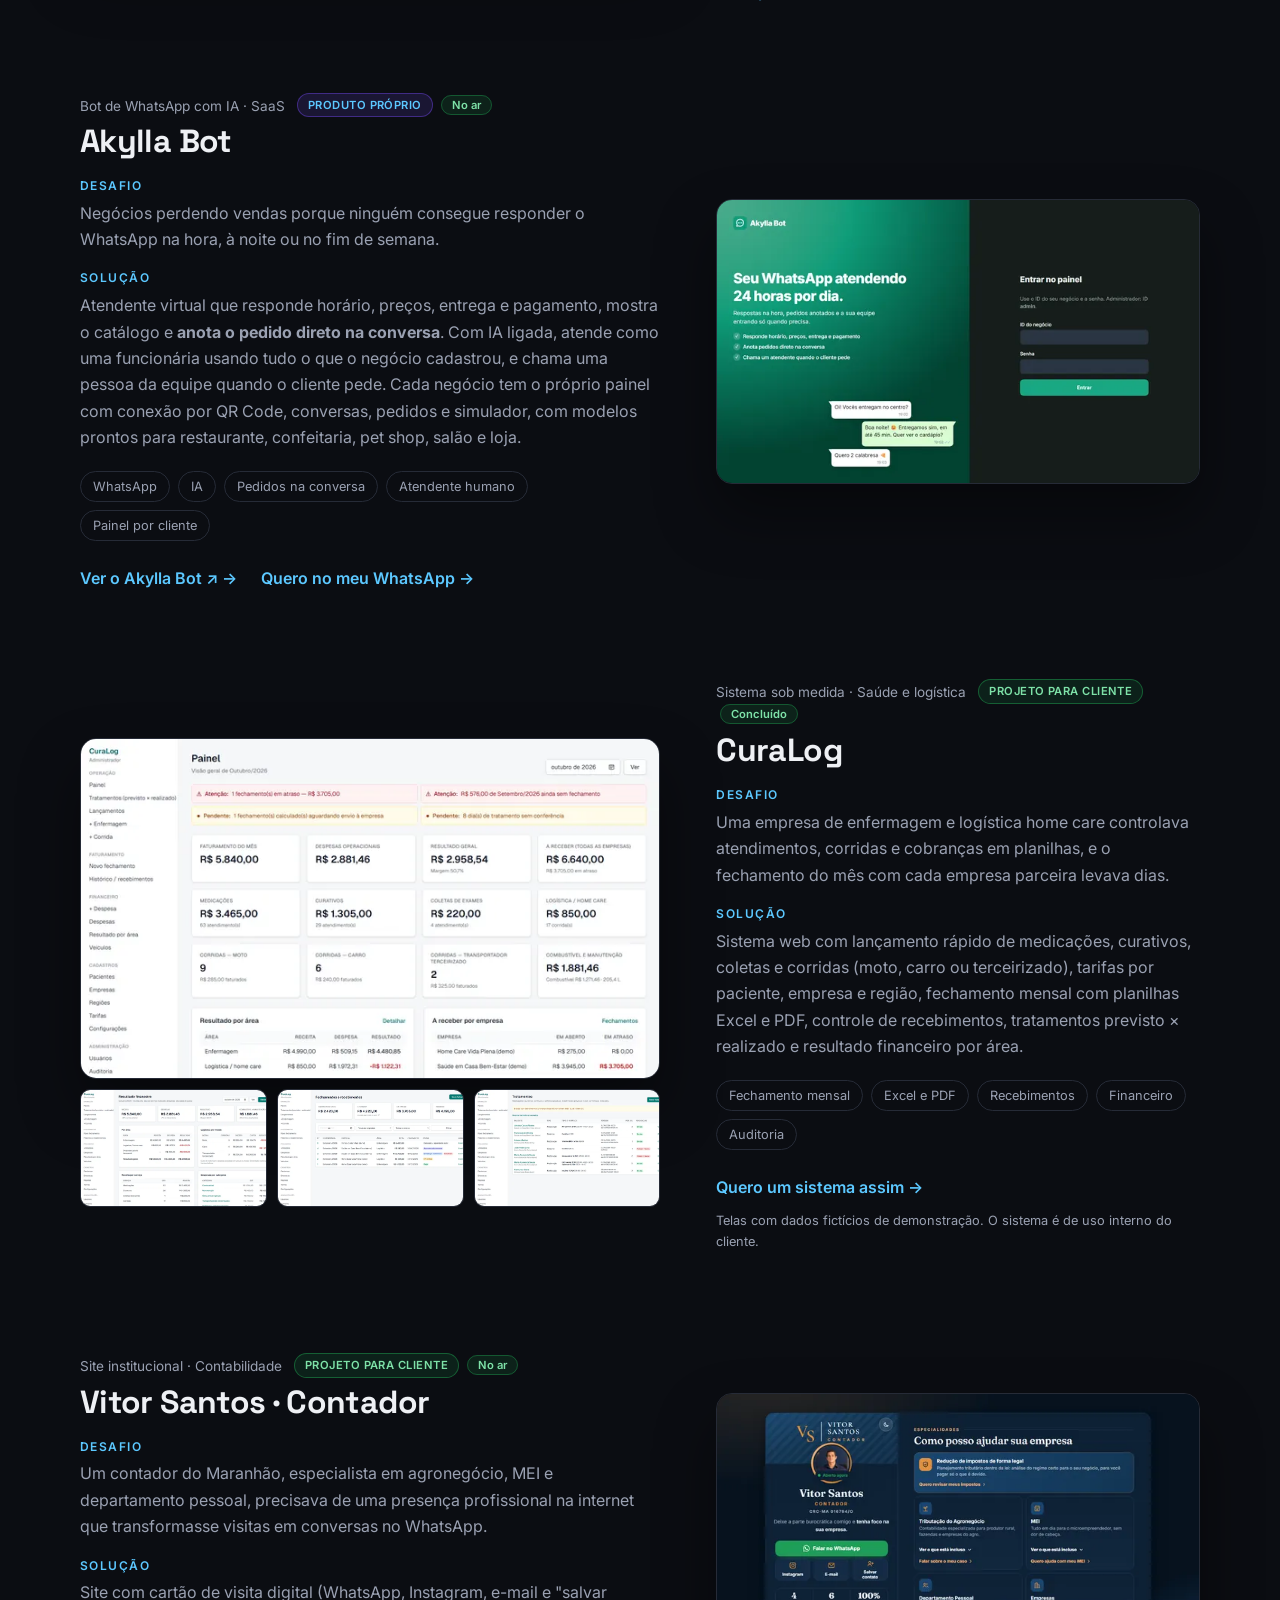
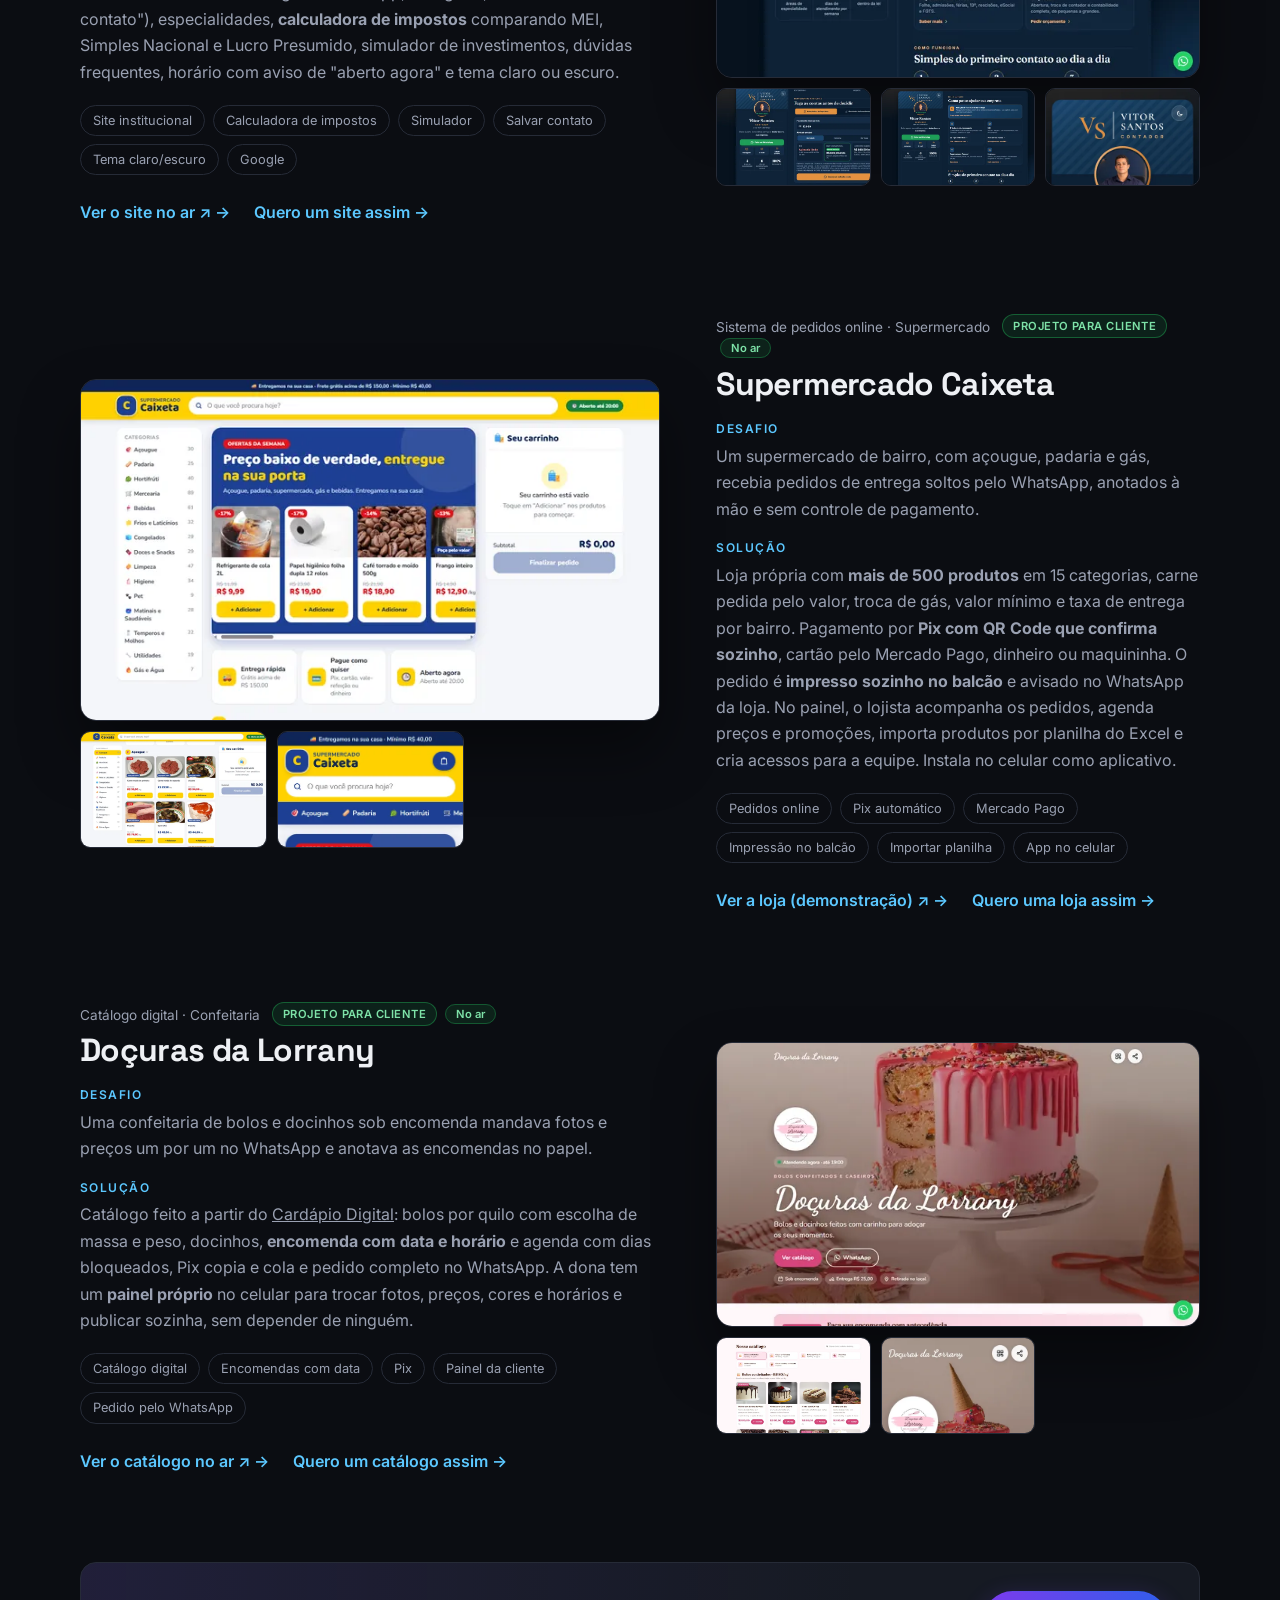
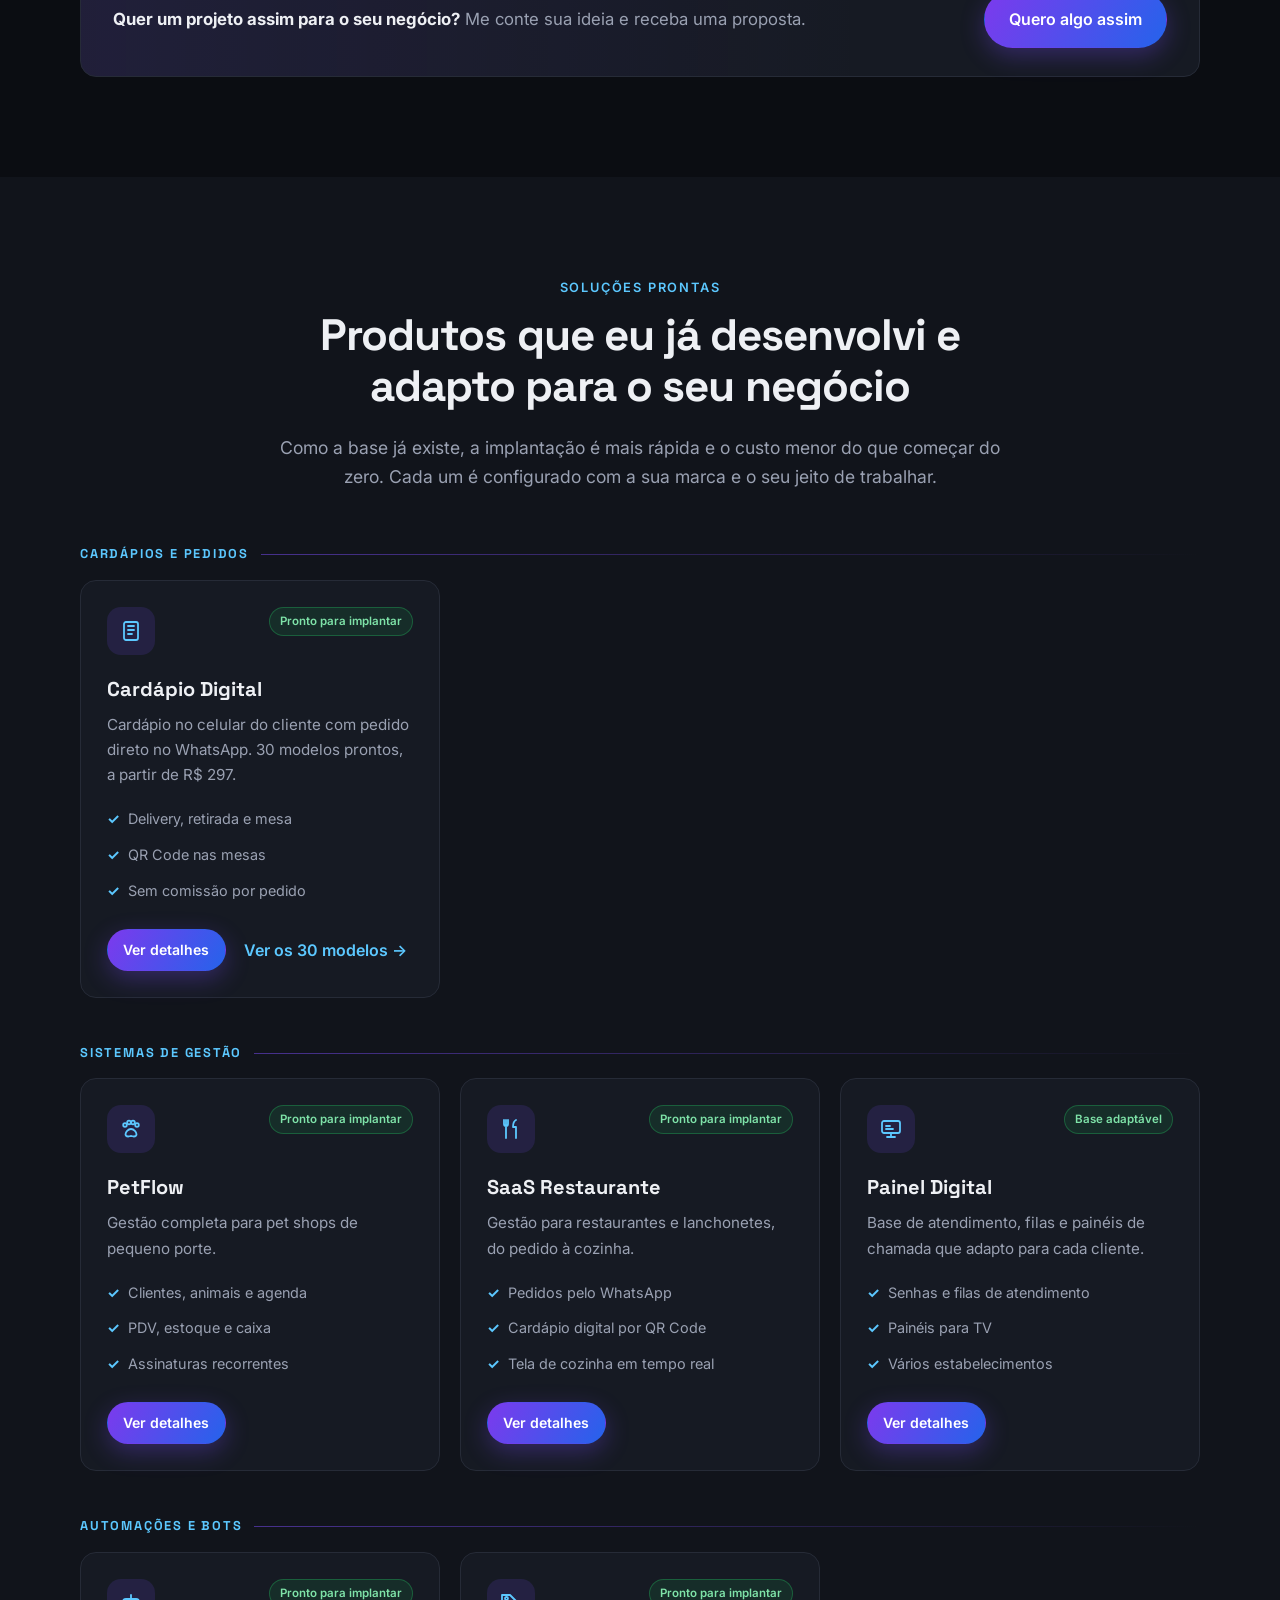
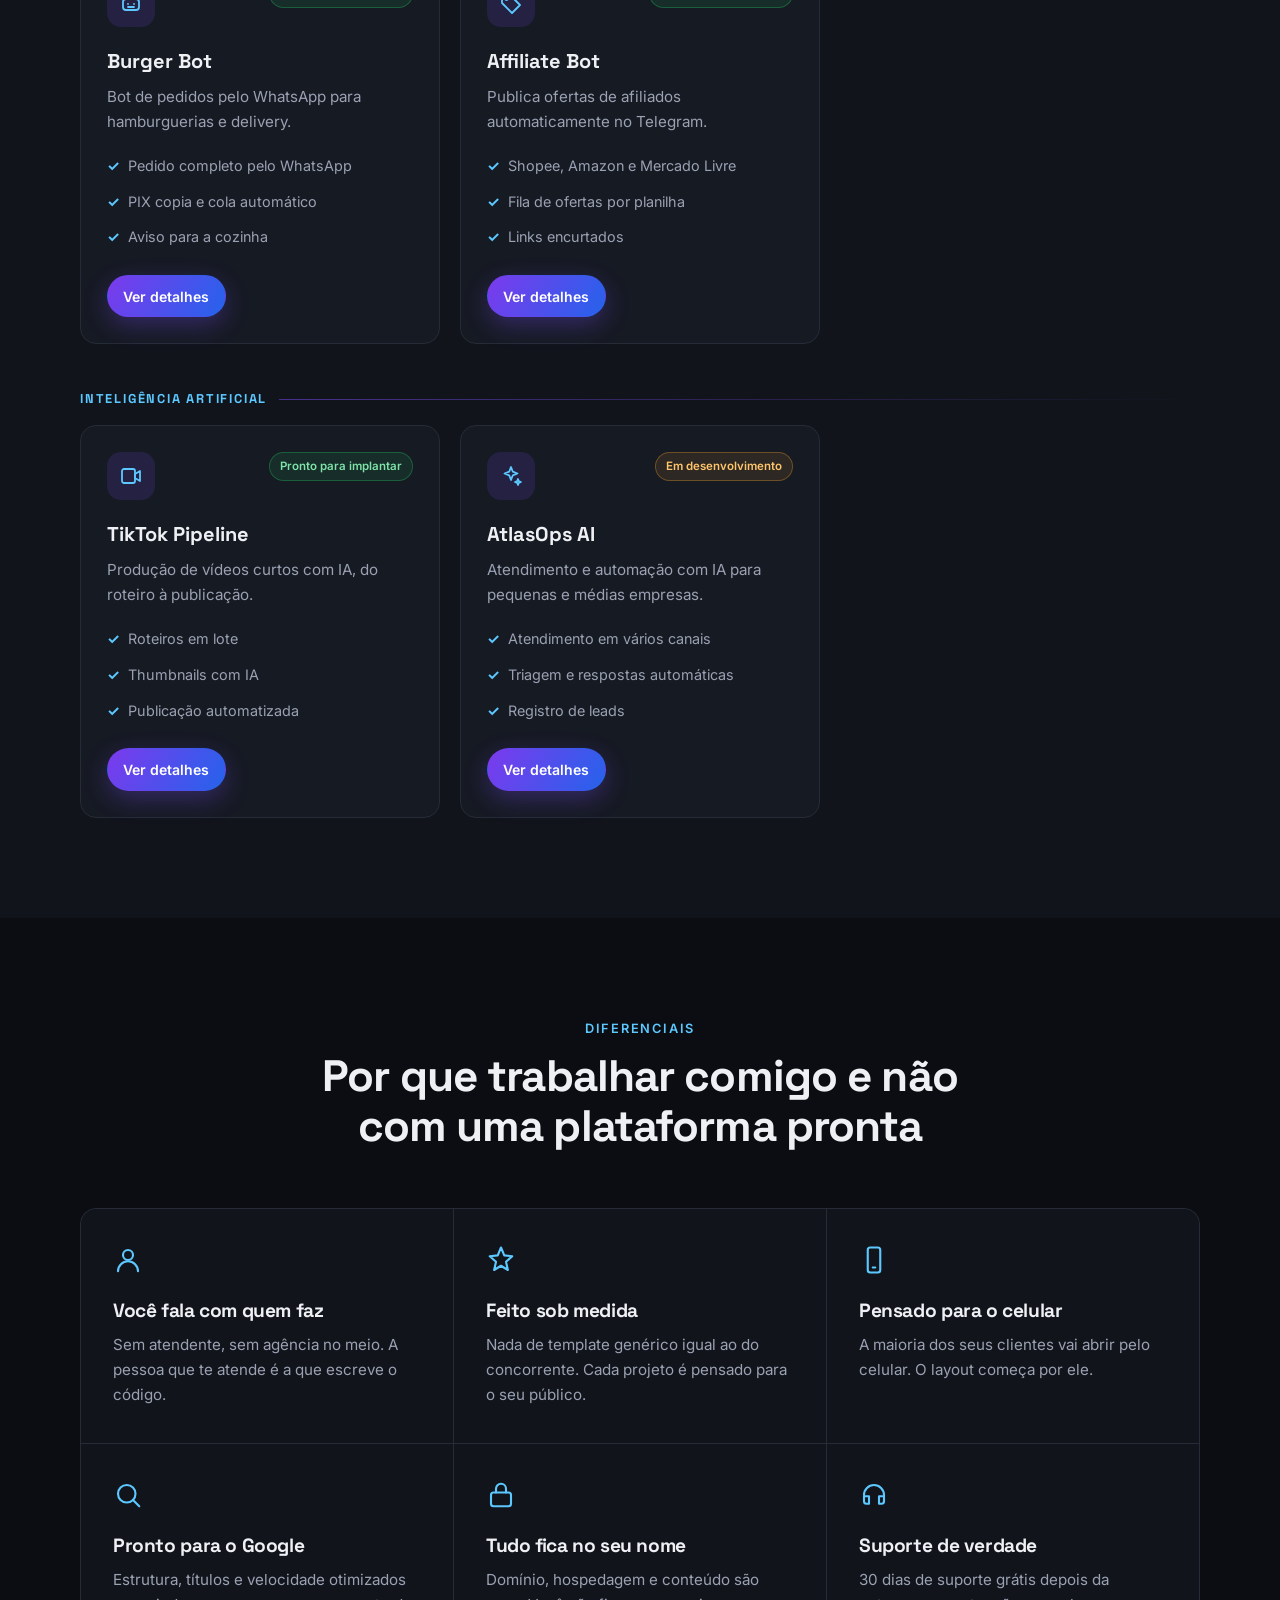
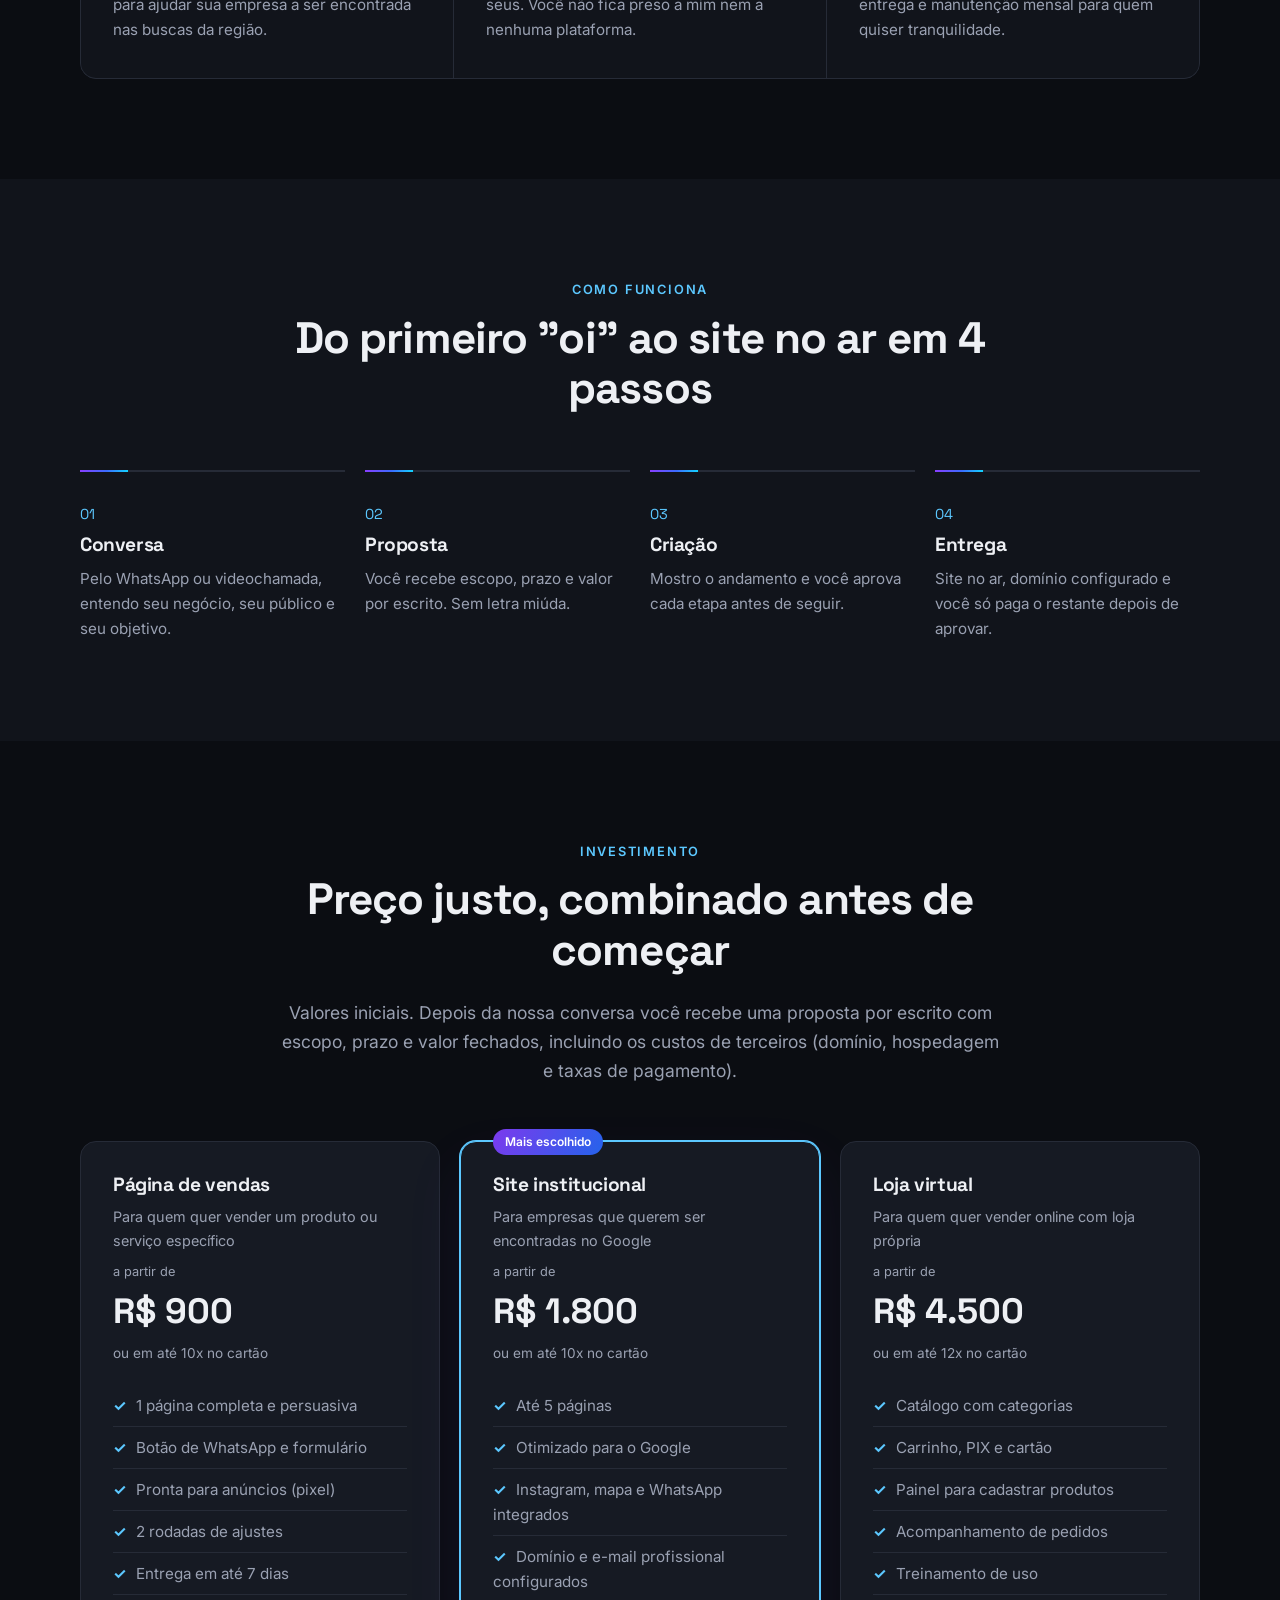
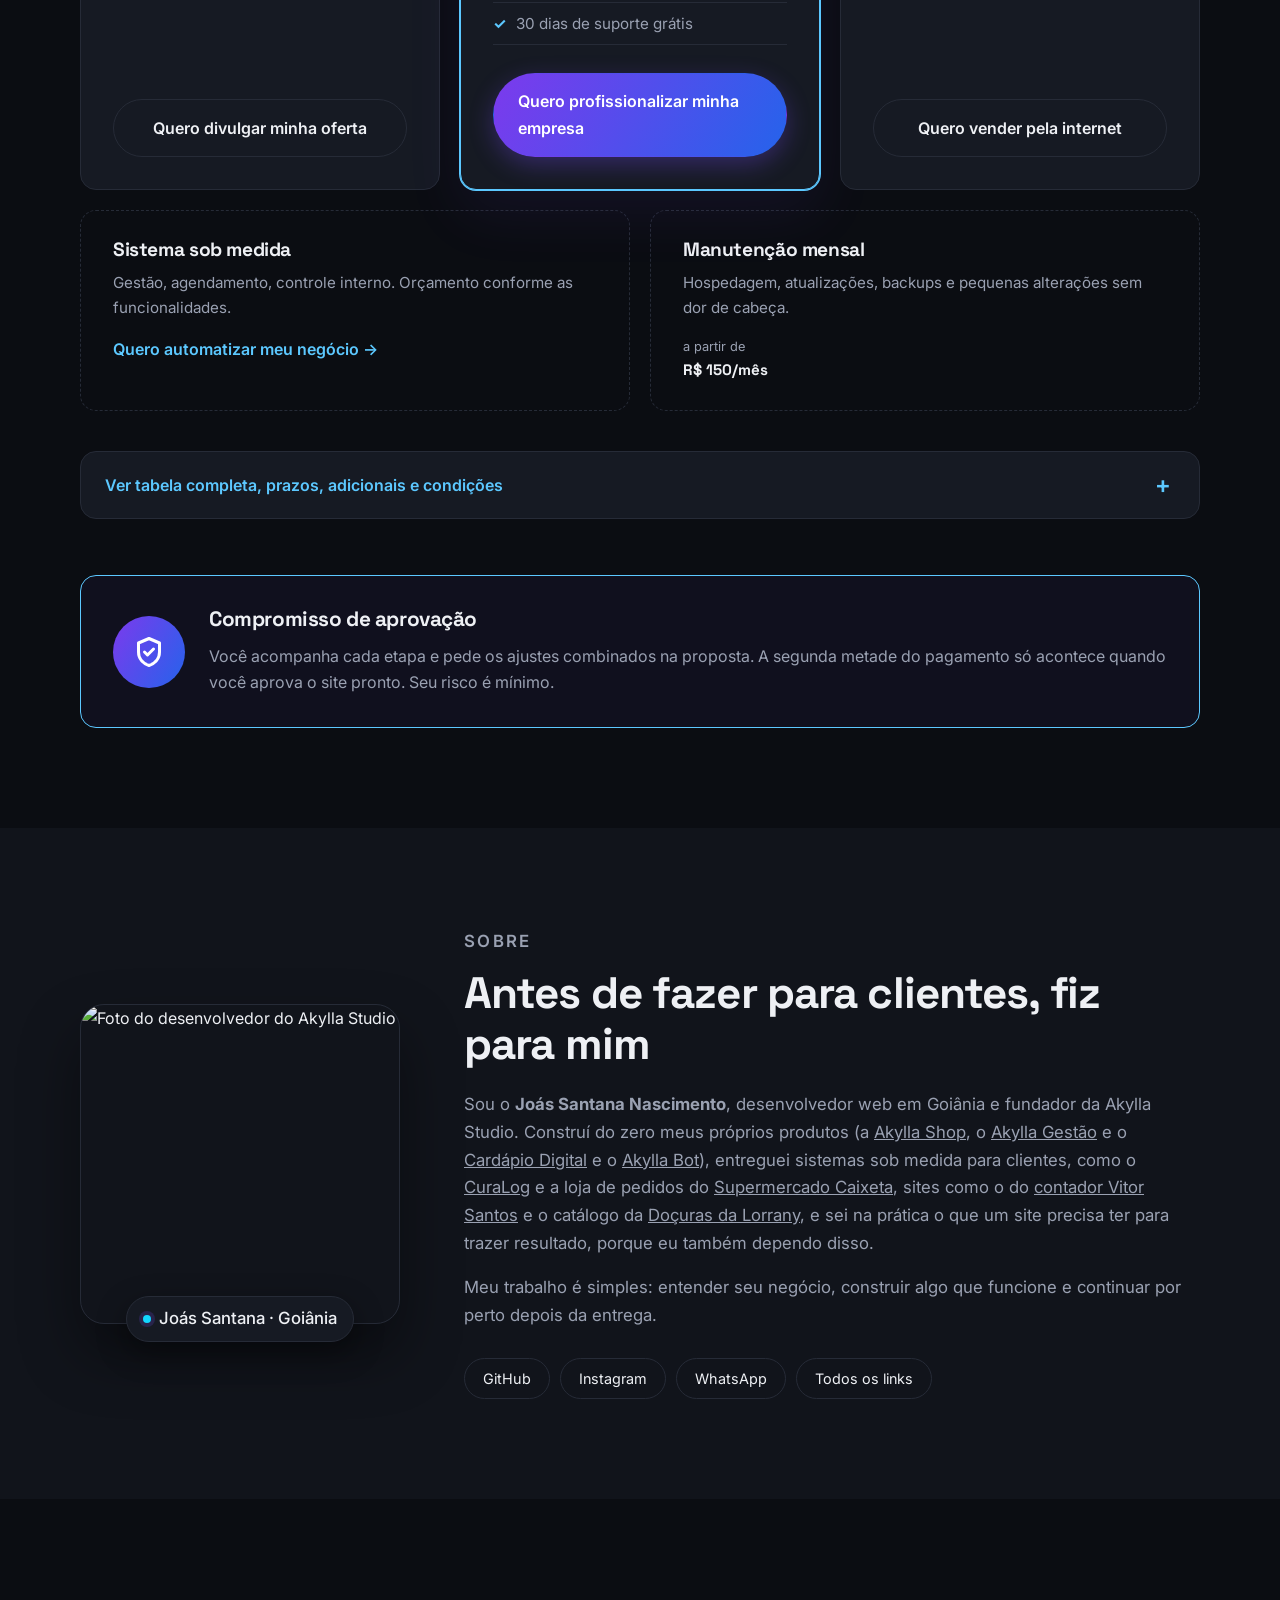
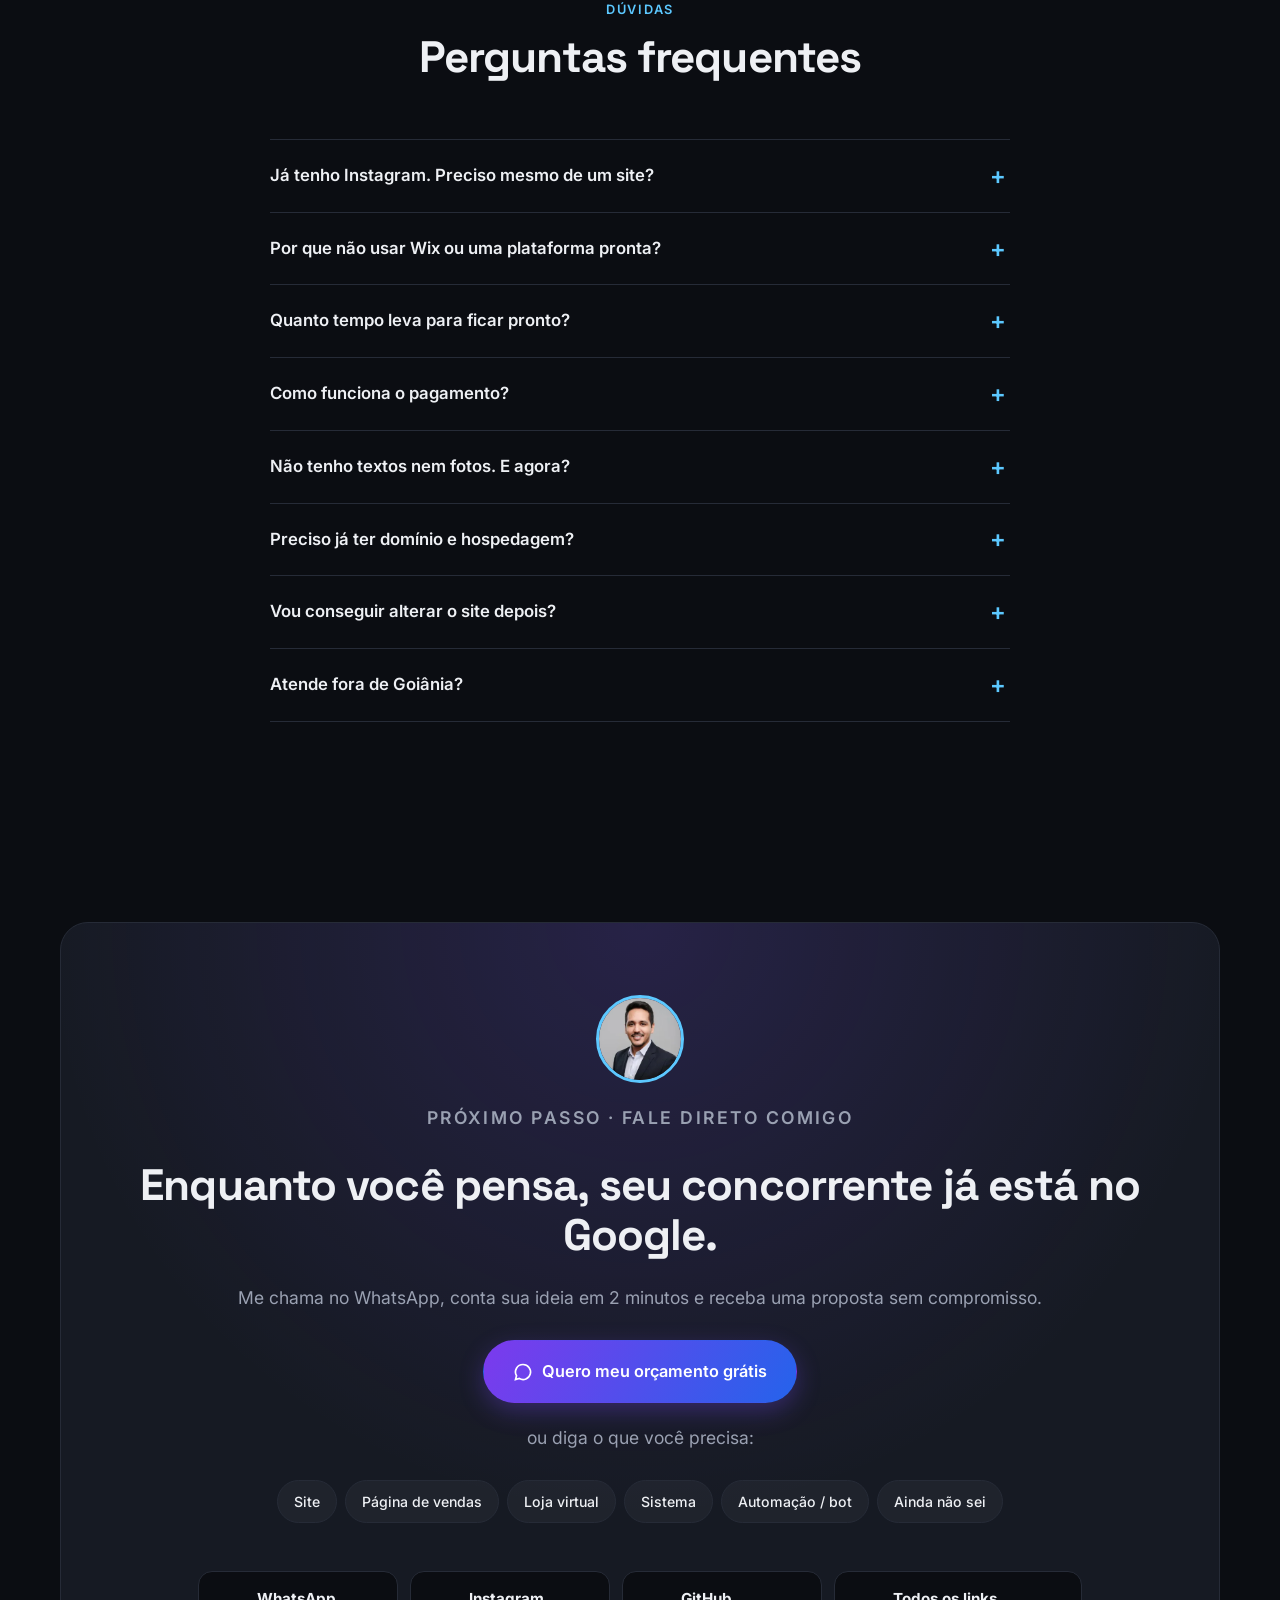
==== commit 90b8767c: "Adiciona Akylla Bot, Supermercado Caixeta e Doçuras da Lorrany - Akylla Bot (produto próprio, bot de" ====
--- a/index.html
+++ b/index.html
@@ -206,10 +206,10 @@
     <!-- ===== NÚMEROS ===== -->
     <section class="prova" aria-label="Em números">
       <div class="container prova__grade">
-        <a href="#projetos"><strong>3</strong><span>produtos próprios no ar</span></a>
+        <a href="#projetos"><strong>4</strong><span>produtos próprios no ar</span></a>
         <a href="#solucoes"><strong>8</strong><span>soluções prontas para adaptar</span></a>
         <a href="https://tanattos18.github.io/Cardapio_Digital/" target="_blank" rel="noopener"><strong>30</strong><span>modelos de cardápio digital</span></a>
-        <a href="#projeto-curalog"><strong>2</strong><span>projetos entregues para clientes</span></a>
+        <a href="#projeto-curalog"><strong>4</strong><span>projetos entregues para clientes</span></a>
       </div>
     </section>
 
@@ -289,7 +289,7 @@
             <h3>Loja virtual</h3>
             <p>Seus produtos à venda 24 horas por dia, com carrinho, PIX e cartão, sem mensalidade de plataforma como Shopify ou Wix.</p>
             <p class="cartao__ideal"><b>Ideal para:</b> lojas físicas que querem vender online</p>
-            <p class="cartao__links"><a href="https://akyllashop.com" target="_blank" rel="noopener">Exemplo: Akylla Shop ↗</a><a href="#precos">Ver preço</a></p>
+            <p class="cartao__links"><a href="https://akyllashop.com" target="_blank" rel="noopener">Exemplo: Akylla Shop ↗</a><a href="#projeto-caixeta">Supermercado Caixeta</a><a href="#precos">Ver preço</a></p>
           </article>
           <article class="cartao">
             <div class="cartao__icone"><svg viewBox="0 0 24 24"><path d="M4 5h16v14H4zM4 10h16M9 10v9"/></svg></div>
@@ -303,7 +303,7 @@
             <h3>Automações e bots</h3>
             <p>Robôs que atendem, recebem pedidos e fazem tarefas repetitivas no WhatsApp e no Telegram, 24 horas por dia.</p>
             <p class="cartao__ideal"><b>Ideal para:</b> delivery, atendimento e vendas</p>
-            <p class="cartao__links"><a href="#solucao-burger-bot" data-abrir="solucao-burger-bot">Exemplo: Burger Bot</a><a href="#solucoes">Ver soluções prontas</a></p>
+            <p class="cartao__links"><a href="#projeto-akylla-bot">Exemplo: Akylla Bot</a><a href="#solucao-burger-bot" data-abrir="solucao-burger-bot">Burger Bot</a><a href="#solucoes">Ver soluções prontas</a></p>
           </article>
         </div>
       </div>
@@ -354,7 +354,7 @@
           </div>
         </article>
 
-        <article class="projeto">
+        <article class="projeto" id="projeto-cardapio">
           <a class="projeto__imagem" href="https://tanattos18.github.io/Cardapio_Digital/" target="_blank" rel="noopener">
             <picture><source type="image/webp" srcset="assets/img/cardapio-digital-640.webp 640w, assets/img/cardapio-digital.webp 1200w" sizes="(max-width: 860px) 100vw, 640px"><img src="assets/img/cardapio-digital.jpg" alt="Vitrine de modelos do Cardápio Digital" loading="lazy" width="1440" height="900"></picture>
           </a>
@@ -368,11 +368,29 @@
               <dd>Cardápio próprio no celular com pedido completo direto no WhatsApp, QR Code nas mesas e 30 modelos prontos para 10 tipos de negócio, a partir de R$ 297.</dd>
             </dl>
             <ul class="tags"><li>Pedido pelo WhatsApp</li><li>QR Code</li><li>Delivery e mesa</li><li>30 modelos</li><li>10 nichos</li></ul>
-            <p class="projeto__links"><a href="https://tanattos18.github.io/Cardapio_Digital/" target="_blank" rel="noopener" class="link-seta">Ver os 30 modelos</a><a href="#solucao-cardapio-digital" data-abrir="solucao-cardapio-digital" class="link-seta">Detalhes e preço</a></p>
+            <p class="projeto__links"><a href="https://tanattos18.github.io/Cardapio_Digital/" target="_blank" rel="noopener" class="link-seta">Ver os 30 modelos</a><a href="#solucao-cardapio-digital" data-abrir="solucao-cardapio-digital" class="link-seta">Detalhes e preço</a><a href="#projeto-lorrany" class="link-seta">Exemplo de cliente</a></p>
           </div>
         </article>
 
-        <article class="projeto projeto--inverso" id="projeto-curalog">
+        <article class="projeto projeto--inverso" id="projeto-akylla-bot">
+          <a class="projeto__imagem" href="https://bot.akyllagestao.com.br/" target="_blank" rel="noopener">
+            <picture><source type="image/webp" srcset="assets/img/akylla-bot-640.webp 640w, assets/img/akylla-bot.webp 1200w" sizes="(max-width: 860px) 100vw, 640px"><img src="assets/img/akylla-bot.jpg" alt="Página do Akylla Bot: seu WhatsApp atendendo 24 horas por dia" loading="lazy" width="1424" height="836"></picture>
+          </a>
+          <div class="projeto__info">
+            <p class="projeto__tipo">Bot de WhatsApp com IA · SaaS <span class="selo-proprio">Produto próprio</span> <span class="status-tag status-tag--pronto">No ar</span></p>
+            <h3>Akylla Bot</h3>
+            <dl class="caso">
+              <dt>Desafio</dt>
+              <dd>Negócios perdendo vendas porque ninguém consegue responder o WhatsApp na hora, à noite ou no fim de semana.</dd>
+              <dt>Solução</dt>
+              <dd>Atendente virtual que responde horário, preços, entrega e pagamento, mostra o catálogo e <strong>anota o pedido direto na conversa</strong>. Com IA ligada, atende como uma funcionária usando tudo o que o negócio cadastrou, e chama uma pessoa da equipe quando o cliente pede. Cada negócio tem o próprio painel com conexão por QR Code, conversas, pedidos e simulador, com modelos prontos para restaurante, confeitaria, pet shop, salão e loja.</dd>
+            </dl>
+            <ul class="tags"><li>WhatsApp</li><li>IA</li><li>Pedidos na conversa</li><li>Atendente humano</li><li>Painel por cliente</li></ul>
+            <p class="projeto__links"><a href="https://bot.akyllagestao.com.br/" target="_blank" rel="noopener" class="link-seta">Ver o Akylla Bot ↗</a><a href="#" class="link-seta" data-servico="Bot de WhatsApp (Akylla Bot)">Quero no meu WhatsApp</a></p>
+          </div>
+        </article>
+
+        <article class="projeto" id="projeto-curalog">
           <div class="projeto__imagem projeto__imagem--galeria">
             <a href="assets/img/curalog.jpg" target="_blank" rel="noopener"><picture><source type="image/webp" srcset="assets/img/curalog-640.webp 640w, assets/img/curalog.webp 1200w" sizes="(max-width: 860px) 100vw, 640px"><img src="assets/img/curalog.jpg" alt="Painel do CuraLog com faturamento, despesas e resultado do mês (dados de demonstração)" loading="lazy" width="1424" height="836"></picture></a>
             <div class="projeto__miniaturas">
@@ -396,7 +414,7 @@
           </div>
         </article>
 
-        <article class="projeto" id="projeto-vitor-santos">
+        <article class="projeto projeto--inverso" id="projeto-vitor-santos">
           <div class="projeto__imagem projeto__imagem--galeria">
             <a href="https://tanattos18.github.io/Vitor_Santos_Contador/" target="_blank" rel="noopener"><picture><source type="image/webp" srcset="assets/img/vitor-santos-640.webp?v=2 640w, assets/img/vitor-santos.webp?v=2 1200w" sizes="(max-width: 860px) 100vw, 640px"><img src="assets/img/vitor-santos.jpg?v=2" alt="Site do contador Vitor Santos: perfil, botões de contato e especialidades" loading="lazy" width="1424" height="836"></picture></a>
             <div class="projeto__miniaturas">
@@ -416,6 +434,50 @@
             </dl>
             <ul class="tags"><li>Site institucional</li><li>Calculadora de impostos</li><li>Simulador</li><li>Salvar contato</li><li>Tema claro/escuro</li><li>Google</li></ul>
             <p class="projeto__links"><a href="https://tanattos18.github.io/Vitor_Santos_Contador/" target="_blank" rel="noopener" class="link-seta">Ver o site no ar ↗</a><a href="#" class="link-seta" data-servico="Site institucional (como o do contador Vitor Santos)">Quero um site assim</a></p>
+          </div>
+        </article>
+
+        <article class="projeto" id="projeto-caixeta">
+          <div class="projeto__imagem projeto__imagem--galeria">
+            <a href="https://tanattos18.github.io/Sistema-SaaS-Cleudes/site-demo/" target="_blank" rel="noopener"><picture><source type="image/webp" srcset="assets/img/caixeta-640.webp 640w, assets/img/caixeta.webp 1200w" sizes="(max-width: 860px) 100vw, 640px"><img src="assets/img/caixeta.jpg" alt="Loja online do Supermercado Caixeta com ofertas, categorias e carrinho" loading="lazy" width="1424" height="836"></picture></a>
+            <div class="projeto__miniaturas">
+              <a href="assets/img/caixeta-produtos.jpg" target="_blank" rel="noopener" title="Açougue com pedido pelo valor"><picture><source type="image/webp" srcset="assets/img/caixeta-produtos-640.webp 640w, assets/img/caixeta-produtos.webp 1200w" sizes="200px"><img src="assets/img/caixeta-produtos.jpg" alt="Produtos do açougue com preço por quilo e pedido pelo valor" loading="lazy" width="1424" height="836"></picture></a>
+              <a href="assets/img/caixeta-celular.jpg" target="_blank" rel="noopener" title="Versão para celular"><picture><source type="image/webp" srcset="assets/img/caixeta-celular-640.webp 390w, assets/img/caixeta-celular.webp 780w" sizes="200px"><img src="assets/img/caixeta-celular.jpg" alt="Loja do supermercado no celular" loading="lazy" width="780" height="1540"></picture></a>
+            </div>
+          </div>
+          <div class="projeto__info">
+            <p class="projeto__tipo">Sistema de pedidos online · Supermercado <span class="selo-proprio selo-cliente">Projeto para cliente</span> <span class="status-tag status-tag--pronto">No ar</span></p>
+            <h3>Supermercado Caixeta</h3>
+            <dl class="caso">
+              <dt>Desafio</dt>
+              <dd>Um supermercado de bairro, com açougue, padaria e gás, recebia pedidos de entrega soltos pelo WhatsApp, anotados à mão e sem controle de pagamento.</dd>
+              <dt>Solução</dt>
+              <dd>Loja própria com <strong>mais de 500 produtos</strong> em 15 categorias, carne pedida pelo valor, troca de gás, valor mínimo e taxa de entrega por bairro. Pagamento por <strong>Pix com QR Code que confirma sozinho</strong>, cartão pelo Mercado Pago, dinheiro ou maquininha. O pedido é <strong>impresso sozinho no balcão</strong> e avisado no WhatsApp da loja. No painel, o lojista acompanha os pedidos, agenda preços e promoções, importa produtos por planilha do Excel e cria acessos para a equipe. Instala no celular como aplicativo.</dd>
+            </dl>
+            <ul class="tags"><li>Pedidos online</li><li>Pix automático</li><li>Mercado Pago</li><li>Impressão no balcão</li><li>Importar planilha</li><li>App no celular</li></ul>
+            <p class="projeto__links"><a href="https://tanattos18.github.io/Sistema-SaaS-Cleudes/site-demo/" target="_blank" rel="noopener" class="link-seta">Ver a loja (demonstração) ↗</a><a href="#" class="link-seta" data-servico="Loja de pedidos online (como a do Supermercado Caixeta)">Quero uma loja assim</a></p>
+          </div>
+        </article>
+
+        <article class="projeto projeto--inverso" id="projeto-lorrany">
+          <div class="projeto__imagem projeto__imagem--galeria">
+            <a href="https://tanattos18.github.io/Catalago_Lorrany/" target="_blank" rel="noopener"><picture><source type="image/webp" srcset="assets/img/lorrany-640.webp 640w, assets/img/lorrany.webp 1200w" sizes="(max-width: 860px) 100vw, 640px"><img src="assets/img/lorrany.jpg" alt="Catálogo digital da confeitaria Doçuras da Lorrany" loading="lazy" width="1424" height="836"></picture></a>
+            <div class="projeto__miniaturas">
+              <a href="assets/img/lorrany-catalogo.jpg" target="_blank" rel="noopener" title="Catálogo de bolos"><picture><source type="image/webp" srcset="assets/img/lorrany-catalogo-640.webp 640w, assets/img/lorrany-catalogo.webp 1200w" sizes="200px"><img src="assets/img/lorrany-catalogo.jpg" alt="Catálogo de bolos confeitados por quilo com opção de montar o bolo" loading="lazy" width="1424" height="836"></picture></a>
+              <a href="assets/img/lorrany-celular.jpg" target="_blank" rel="noopener" title="Versão para celular"><picture><source type="image/webp" srcset="assets/img/lorrany-celular-640.webp 390w, assets/img/lorrany-celular.webp 780w" sizes="200px"><img src="assets/img/lorrany-celular.jpg" alt="Catálogo da confeitaria no celular" loading="lazy" width="780" height="1540"></picture></a>
+            </div>
+          </div>
+          <div class="projeto__info">
+            <p class="projeto__tipo">Catálogo digital · Confeitaria <span class="selo-proprio selo-cliente">Projeto para cliente</span> <span class="status-tag status-tag--pronto">No ar</span></p>
+            <h3>Doçuras da Lorrany</h3>
+            <dl class="caso">
+              <dt>Desafio</dt>
+              <dd>Uma confeitaria de bolos e docinhos sob encomenda mandava fotos e preços um por um no WhatsApp e anotava as encomendas no papel.</dd>
+              <dt>Solução</dt>
+              <dd>Catálogo feito a partir do <a href="#projeto-cardapio">Cardápio Digital</a>: bolos por quilo com escolha de massa e peso, docinhos, <strong>encomenda com data e horário</strong> e agenda com dias bloqueados, Pix copia e cola e pedido completo no WhatsApp. A dona tem um <strong>painel próprio</strong> no celular para trocar fotos, preços, cores e horários e publicar sozinha, sem depender de ninguém.</dd>
+            </dl>
+            <ul class="tags"><li>Catálogo digital</li><li>Encomendas com data</li><li>Pix</li><li>Painel da cliente</li><li>Pedido pelo WhatsApp</li></ul>
+            <p class="projeto__links"><a href="https://tanattos18.github.io/Catalago_Lorrany/" target="_blank" rel="noopener" class="link-seta">Ver o catálogo no ar ↗</a><a href="#" class="link-seta" data-servico="Catálogo digital (como o da Doçuras da Lorrany)">Quero um catálogo assim</a></p>
           </div>
         </article>
 
@@ -767,9 +829,10 @@
           <p>Sou o <strong>Joás Santana Nascimento</strong>, desenvolvedor web em Goiânia e fundador da Akylla Studio.
             Construí do zero meus próprios produtos (a <a href="https://akyllashop.com" target="_blank" rel="noopener">Akylla Shop</a>,
             o <a href="https://akyllagestao.com.br" target="_blank" rel="noopener">Akylla Gestão</a> e o
-            <a href="https://tanattos18.github.io/Cardapio_Digital/" target="_blank" rel="noopener">Cardápio Digital</a>), entreguei sistemas sob medida
-            para clientes, como o <a href="#projeto-curalog">CuraLog</a>, e sites como o do
-            <a href="#projeto-vitor-santos">contador Vitor Santos</a>, e sei na prática o que um site precisa ter
+            <a href="https://tanattos18.github.io/Cardapio_Digital/" target="_blank" rel="noopener">Cardápio Digital</a> e o
+            <a href="#projeto-akylla-bot">Akylla Bot</a>), entreguei sistemas sob medida para clientes, como o
+            <a href="#projeto-curalog">CuraLog</a> e a loja de pedidos do <a href="#projeto-caixeta">Supermercado Caixeta</a>, sites como o do
+            <a href="#projeto-vitor-santos">contador Vitor Santos</a> e o catálogo da <a href="#projeto-lorrany">Doçuras da Lorrany</a>, e sei na prática o que um site precisa ter
             para trazer resultado, porque eu também dependo disso.</p>
           <p>Meu trabalho é simples: entender seu negócio, construir algo que funcione e continuar por perto depois da entrega.</p>
           <div class="redes">
@@ -1344,8 +1407,11 @@
         <a href="https://akyllashop.com" target="_blank" rel="noopener">Akylla Shop ↗</a>
         <a href="https://akyllagestao.com.br" target="_blank" rel="noopener">Akylla Gestão ↗</a>
         <a href="https://tanattos18.github.io/Cardapio_Digital/" target="_blank" rel="noopener">Cardápio Digital ↗</a>
+        <a href="#projeto-akylla-bot">Akylla Bot</a>
         <a href="#projeto-curalog">CuraLog (cliente)</a>
+        <a href="#projeto-caixeta">Supermercado Caixeta (cliente)</a>
         <a href="https://tanattos18.github.io/Vitor_Santos_Contador/" target="_blank" rel="noopener">Vitor Santos Contador ↗</a>
+        <a href="https://tanattos18.github.io/Catalago_Lorrany/" target="_blank" rel="noopener">Doçuras da Lorrany ↗</a>
       </nav>
       <nav aria-label="Soluções prontas">
         <h3>Soluções prontas</h3>
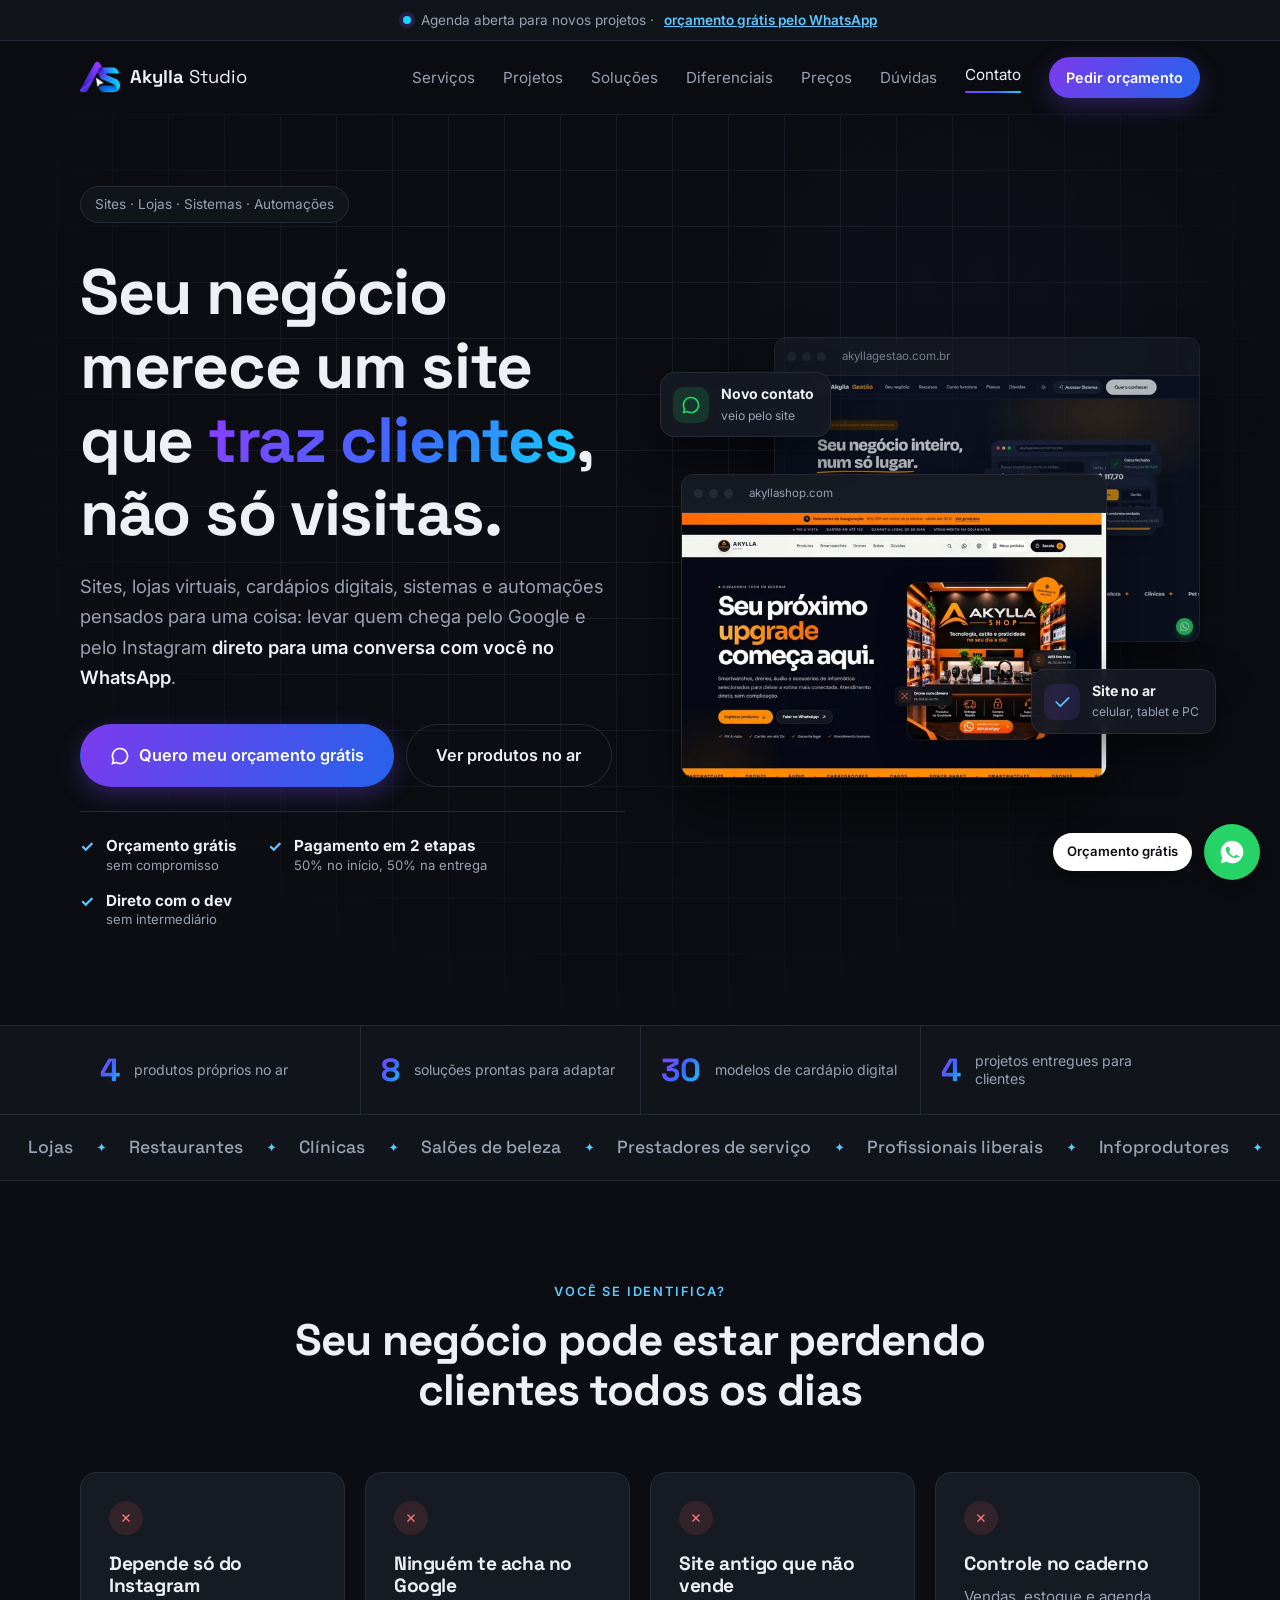
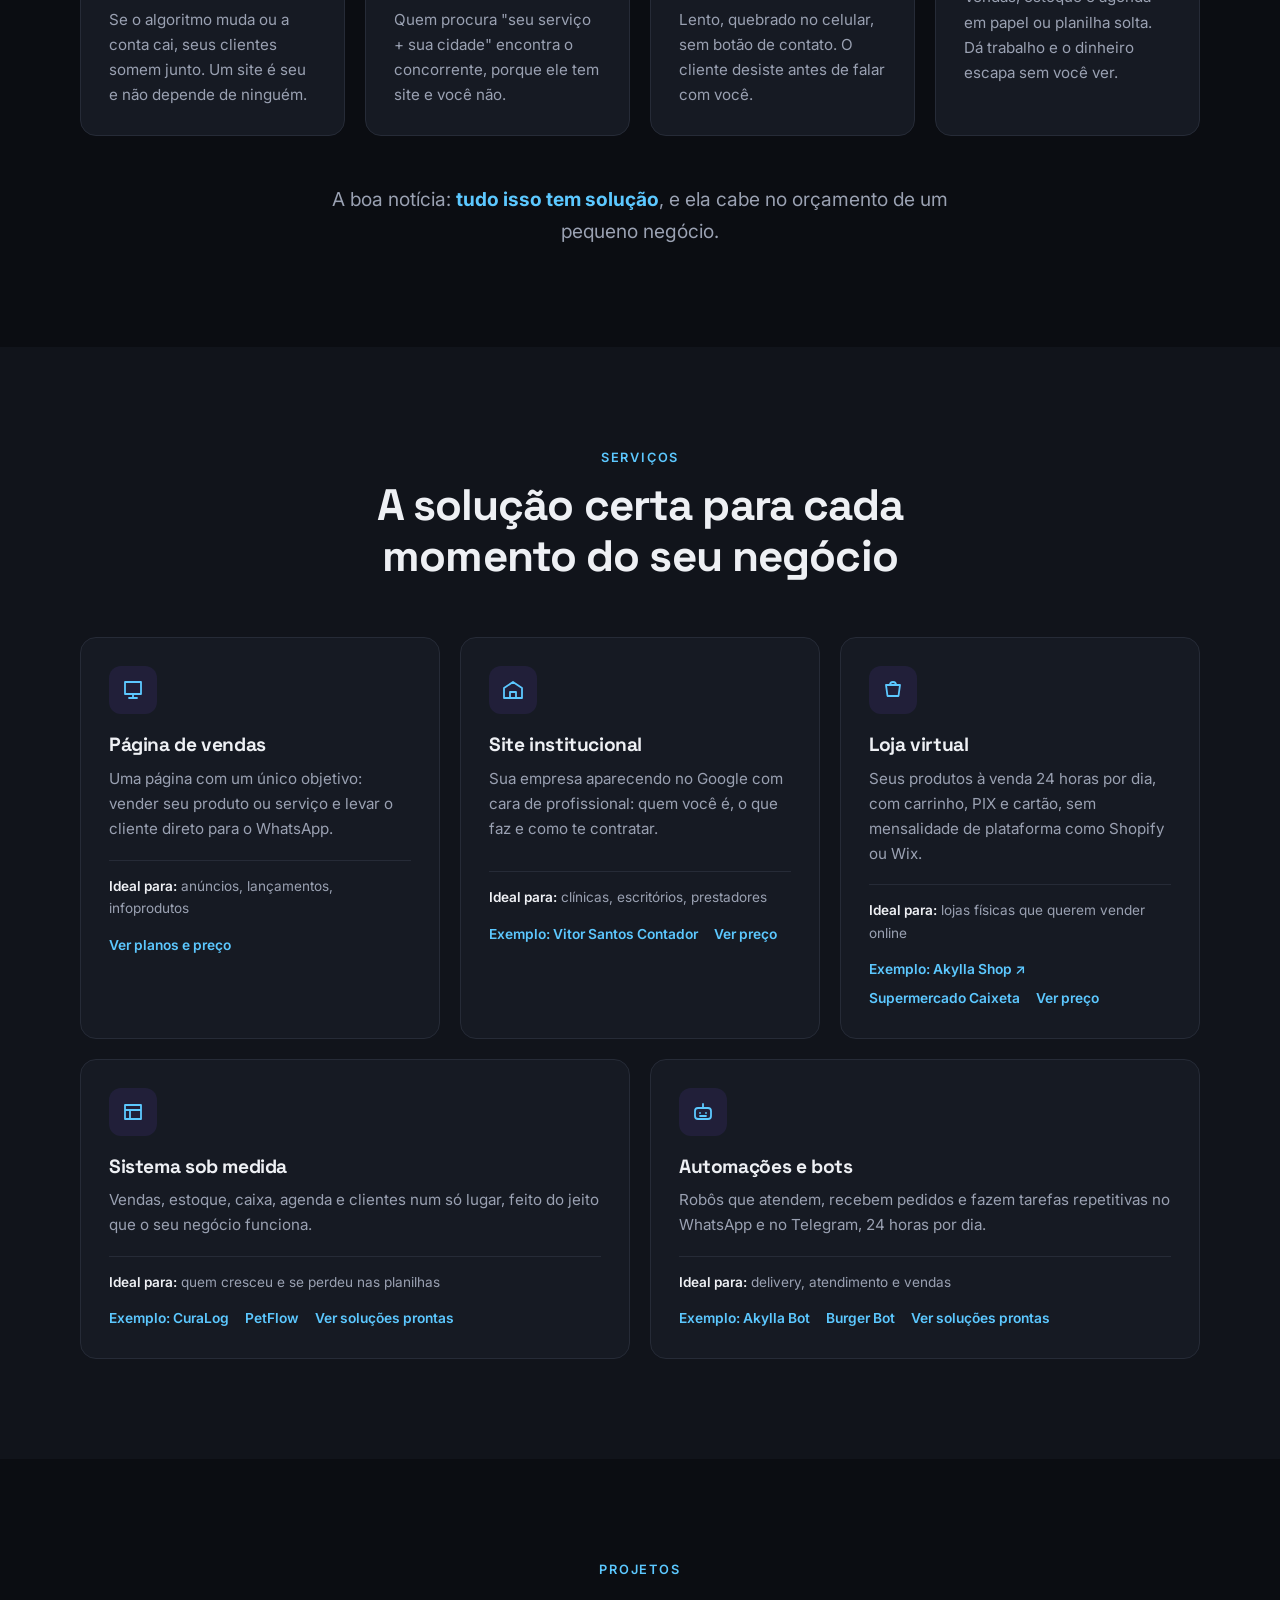
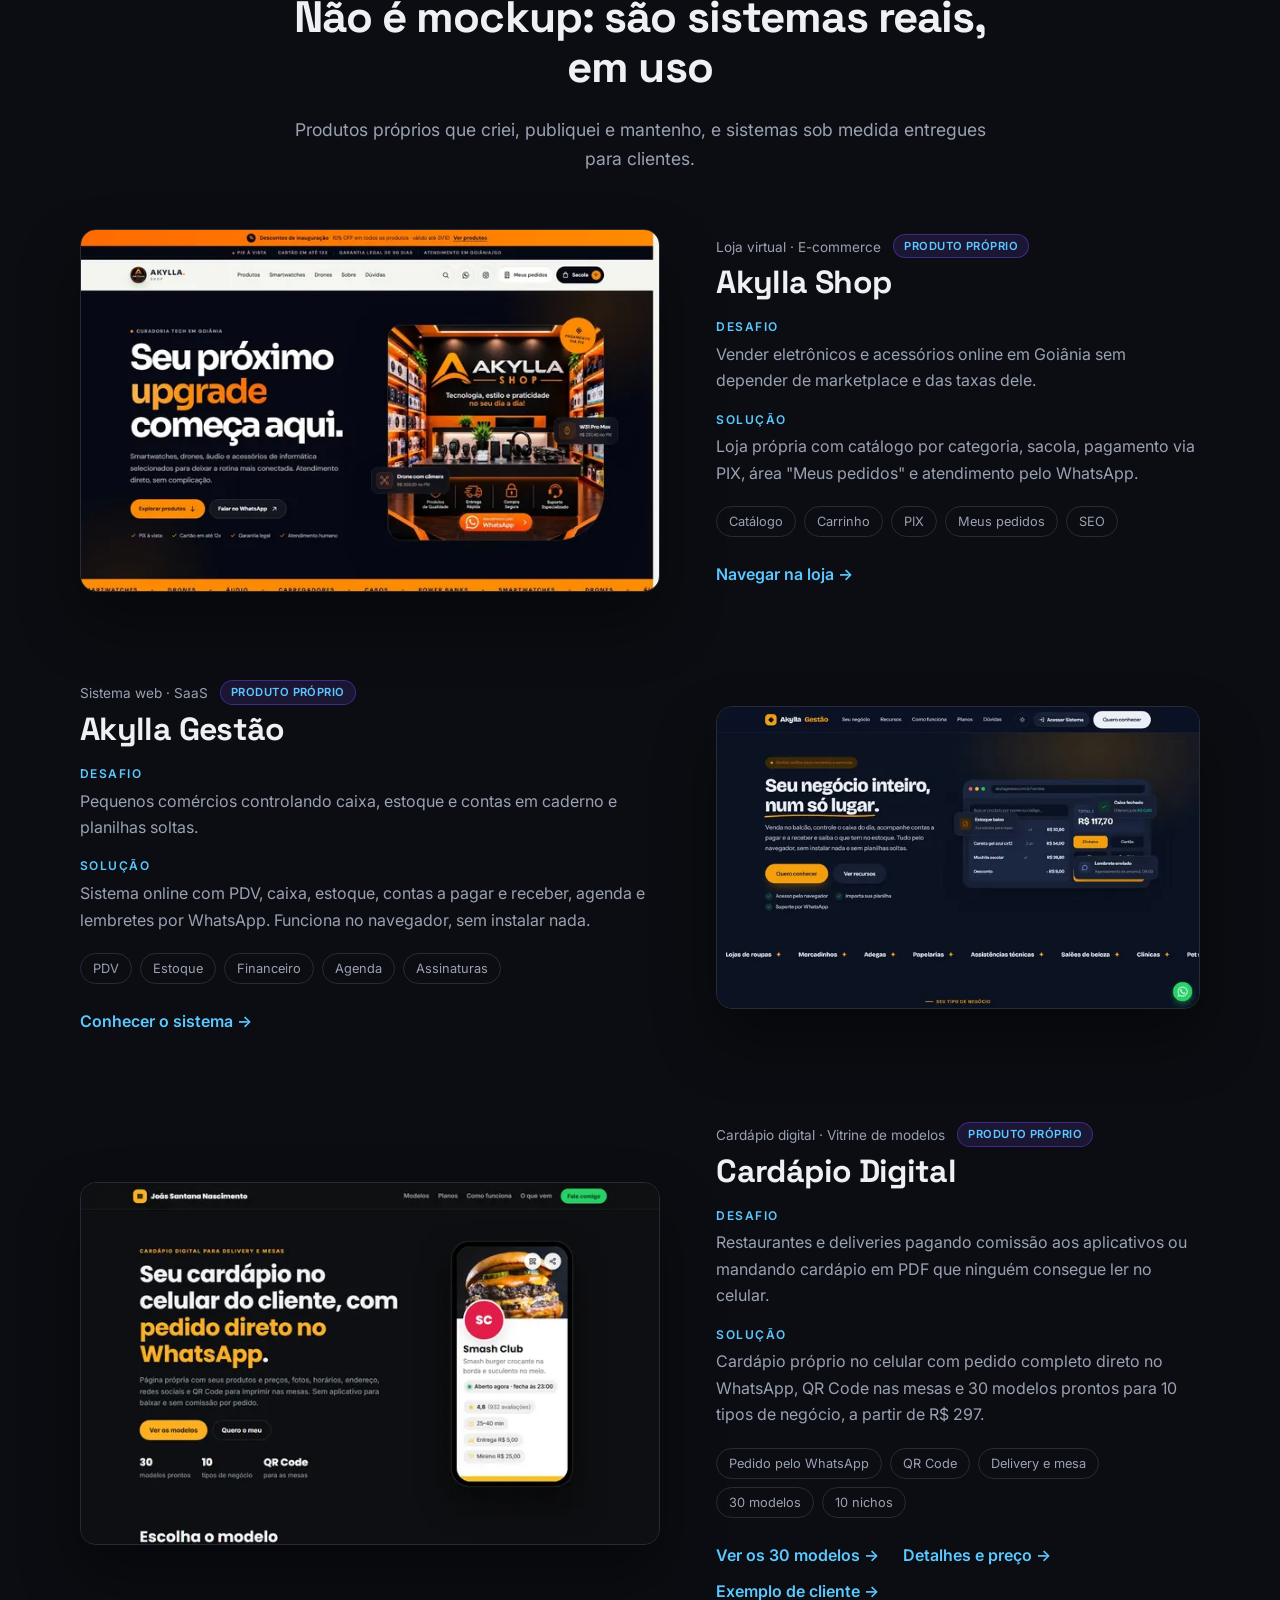
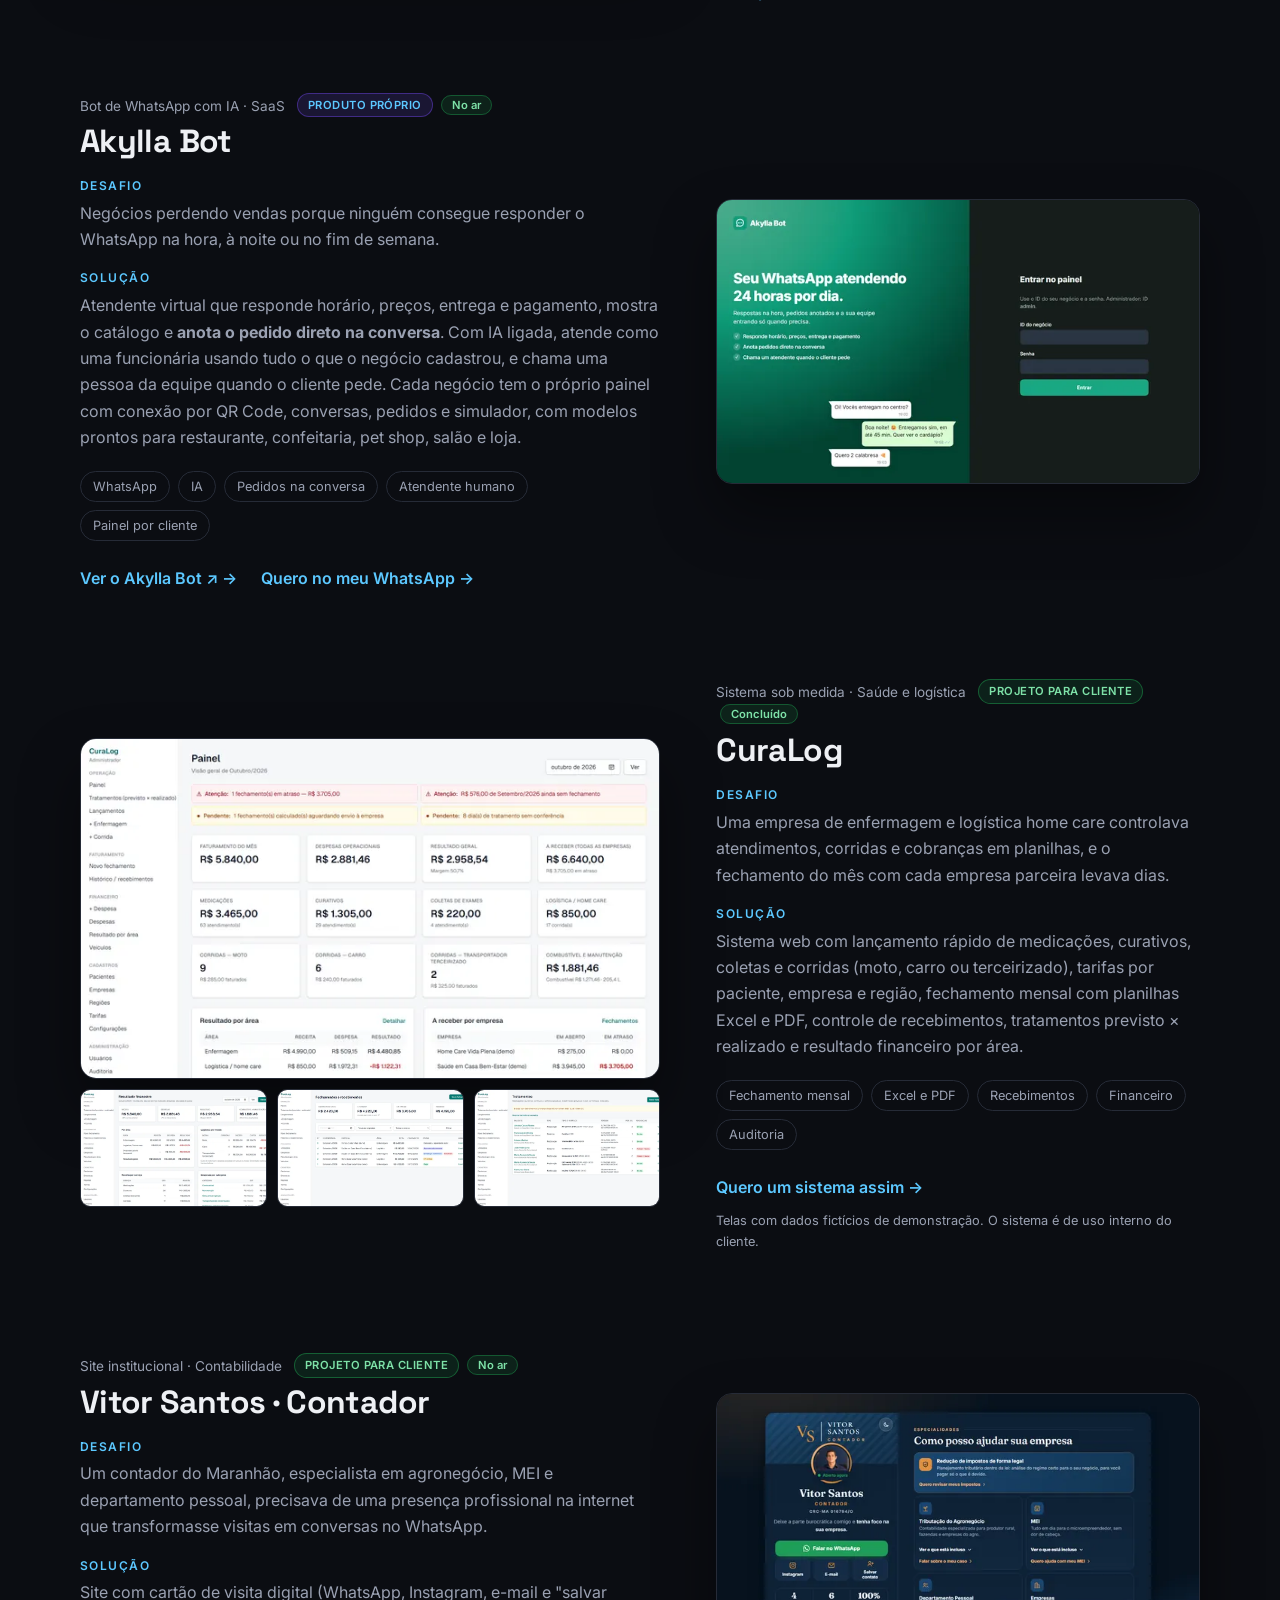
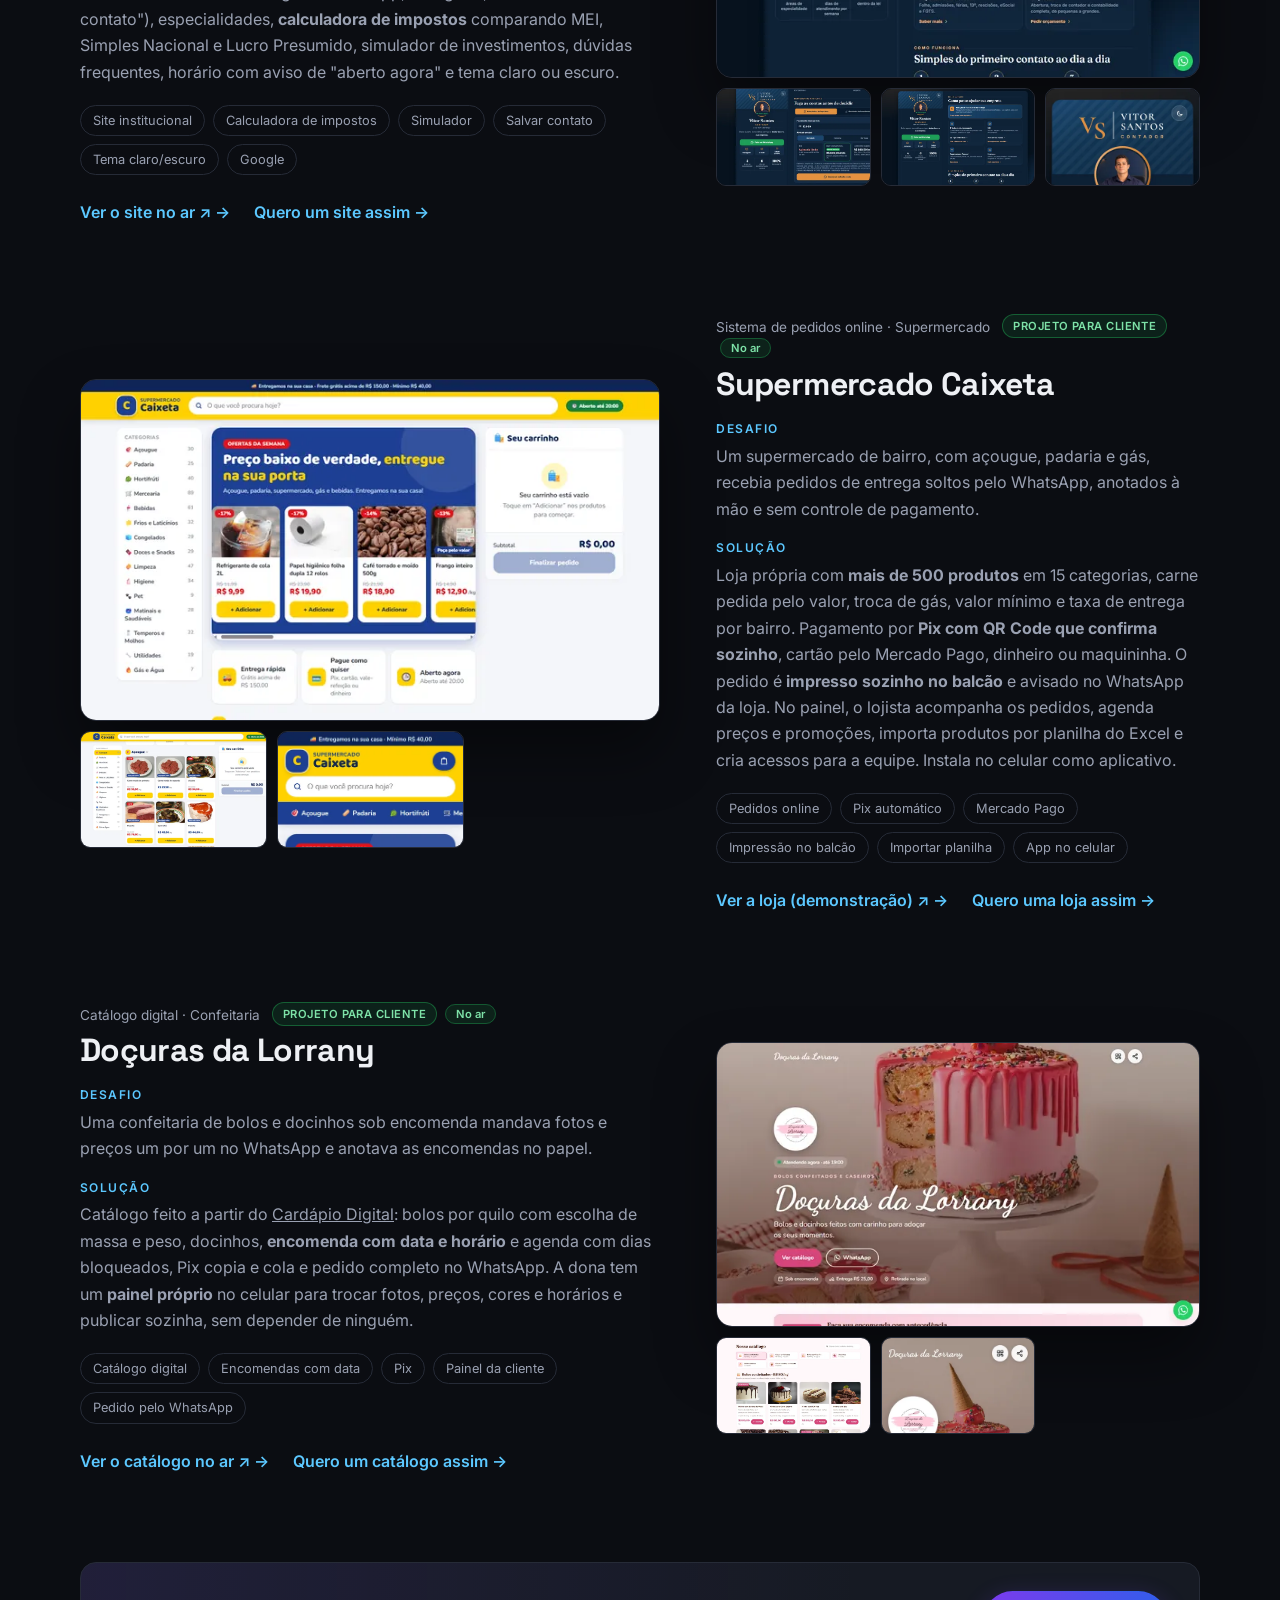
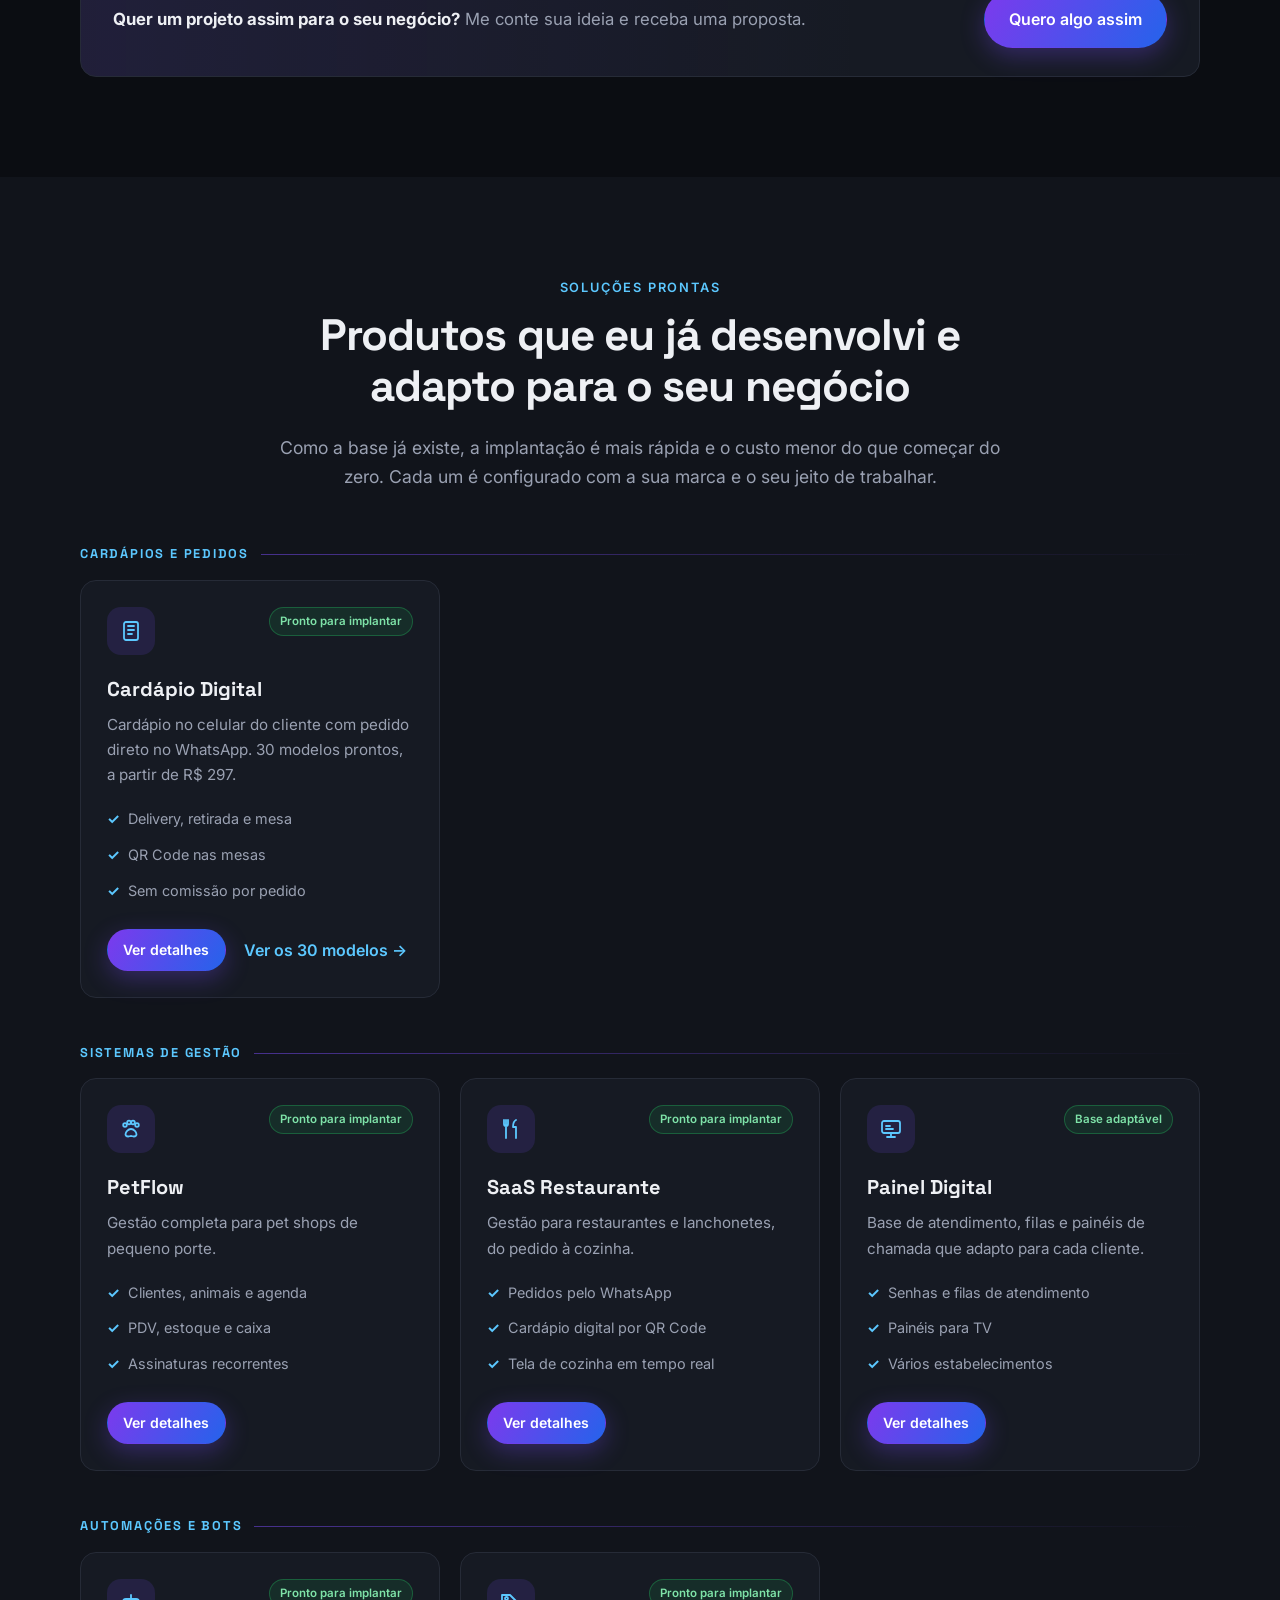
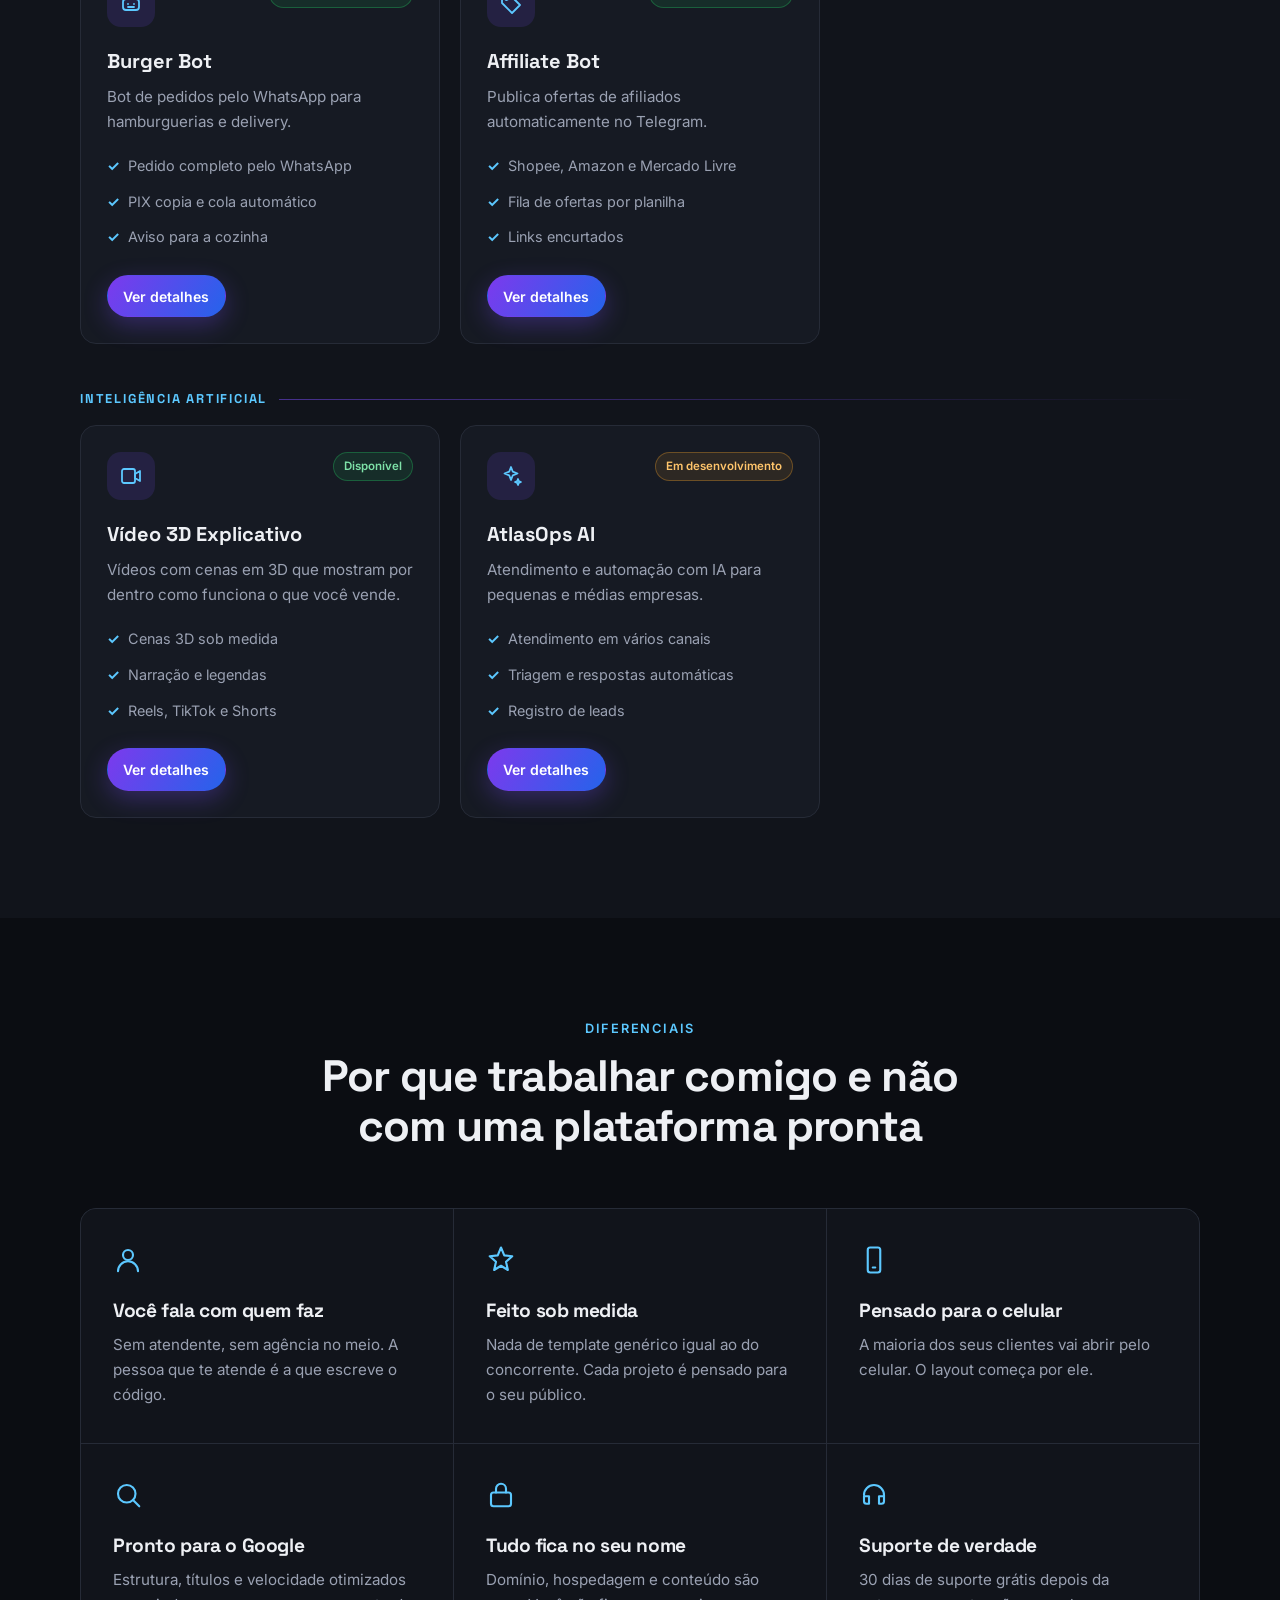
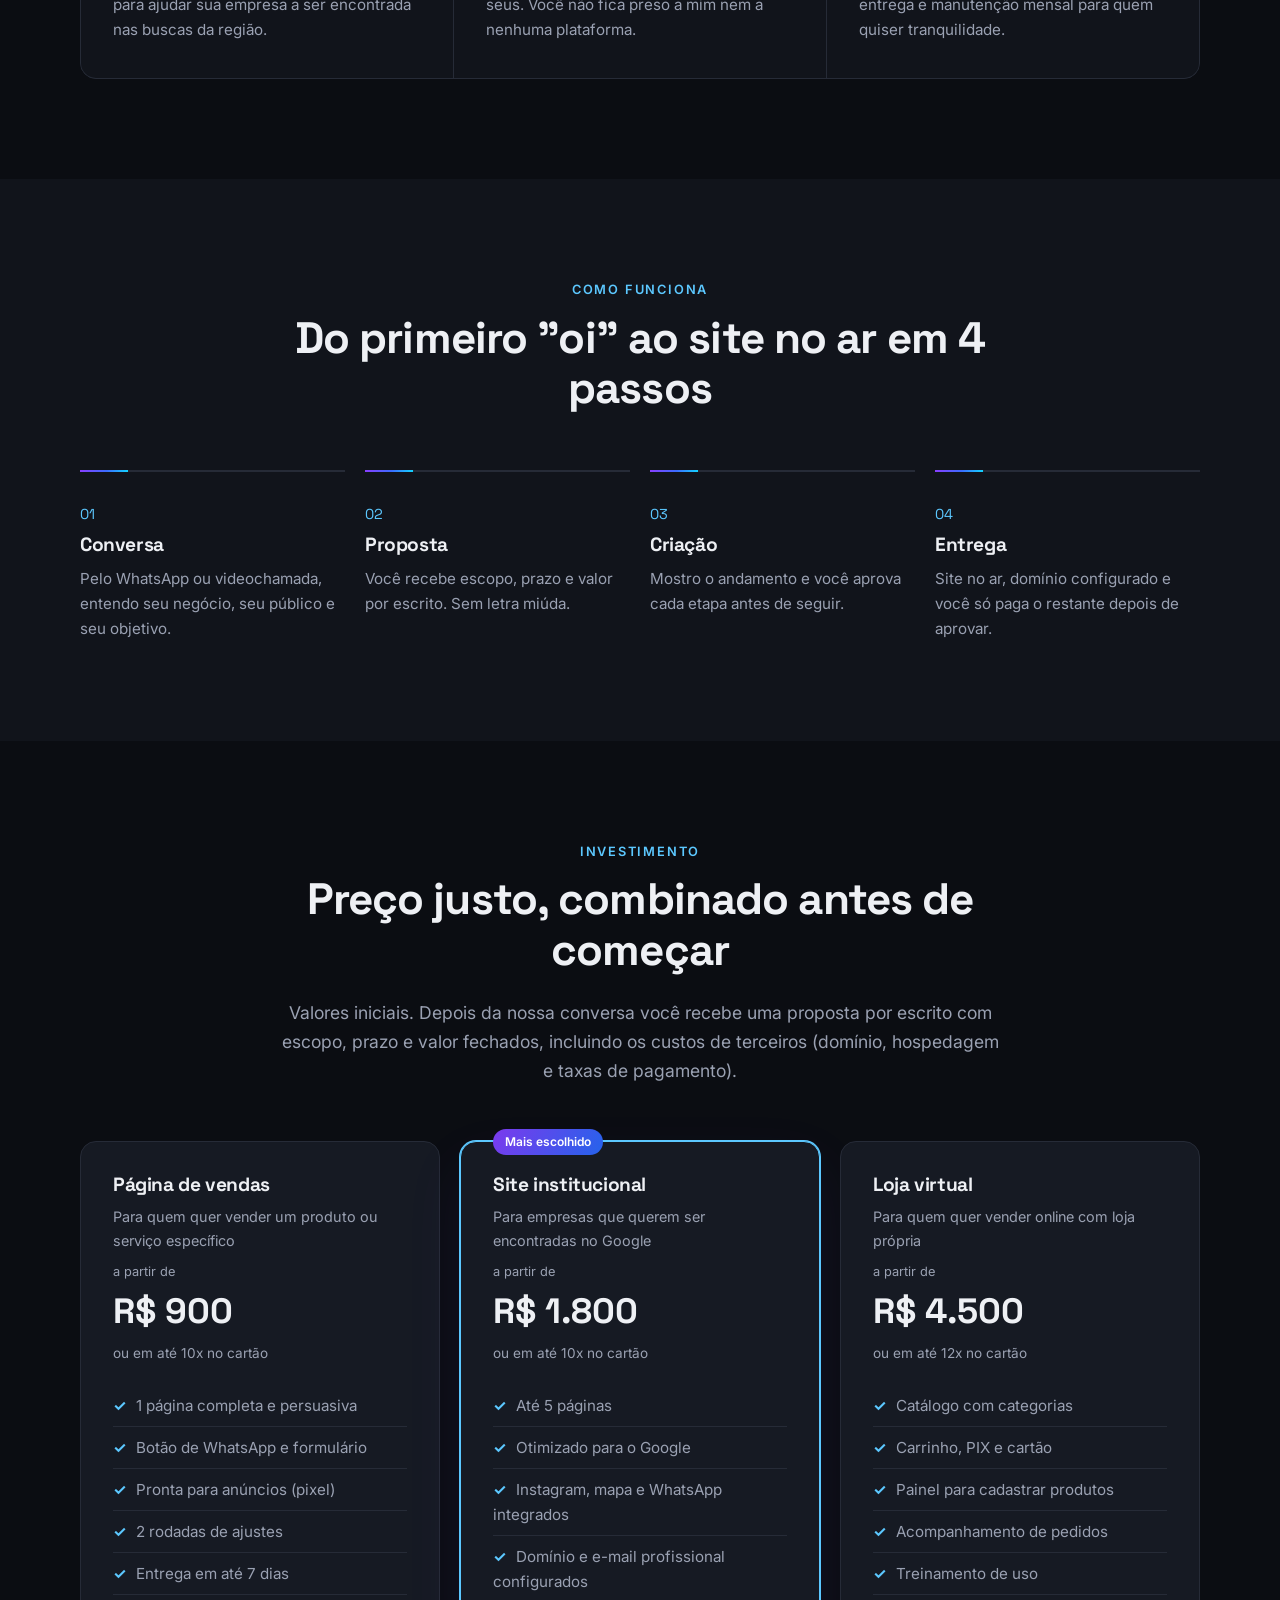
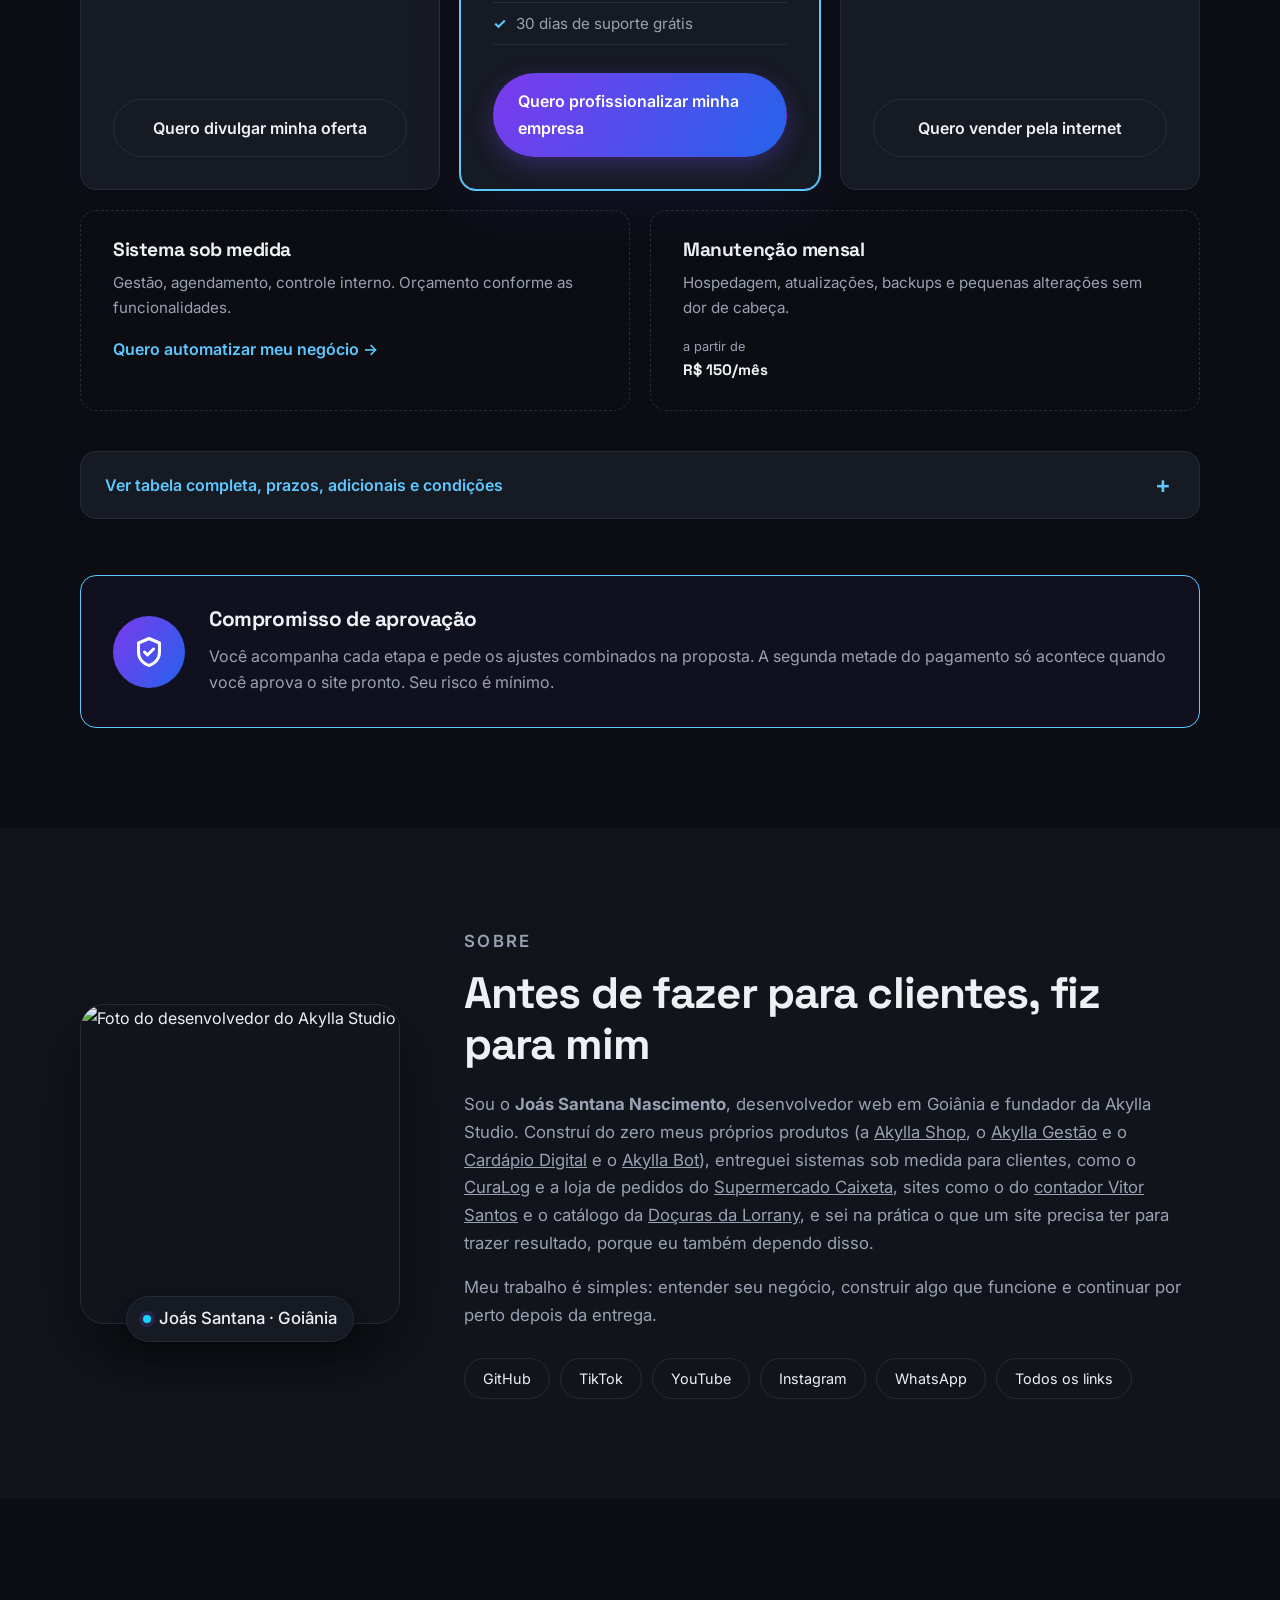
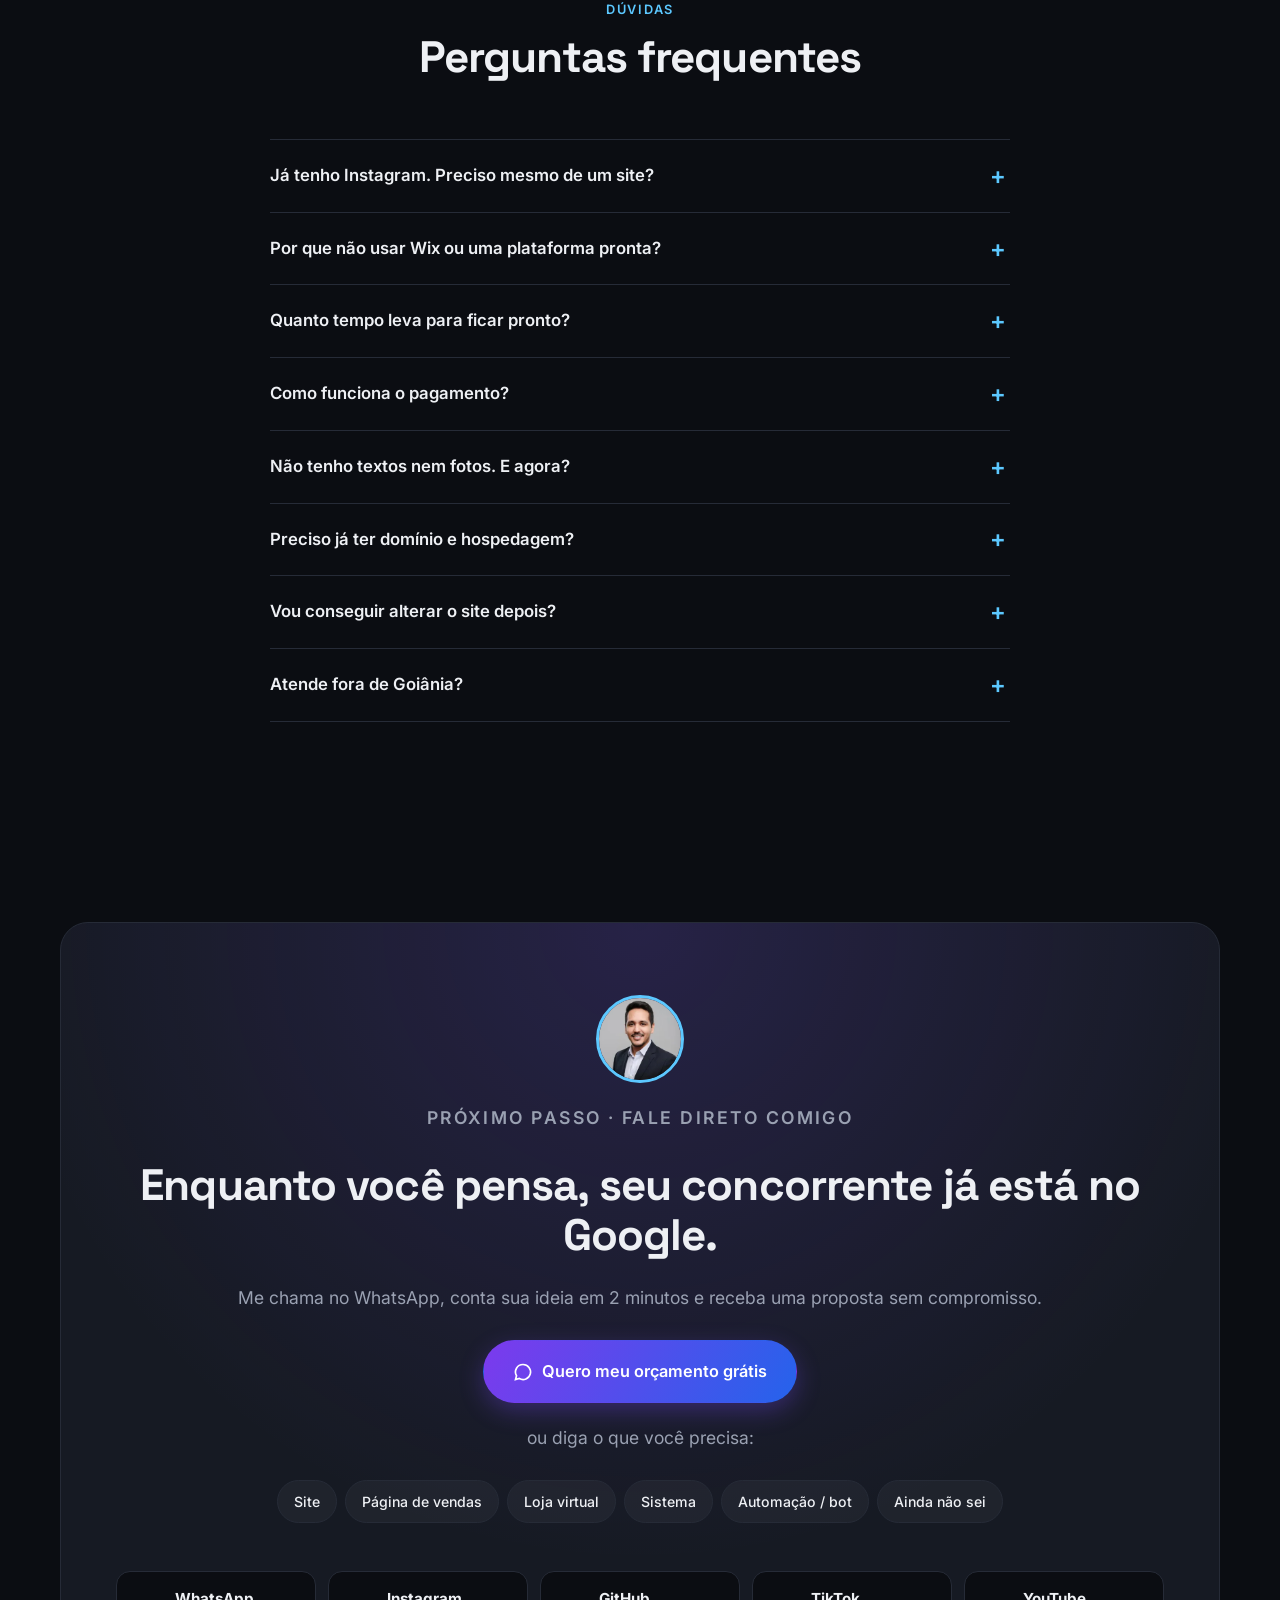
==== commit 23f100ff: "Troca o TikTok Pipeline pelo serviço de Vídeo 3D Explicativo e adiciona YouTube e TikTok Co-Authored" ====
--- a/index.html
+++ b/index.html
@@ -576,12 +576,12 @@
           <article class="solucao">
             <div class="solucao__topo">
               <span class="solucao__icone"><svg viewBox="0 0 24 24"><rect x="3" y="5" width="13" height="14" rx="2"/><path d="M16 10l5-3v10l-5-3z"/></svg></span>
-              <span class="status-tag status-tag--pronto">Pronto para implantar</span>
-            </div>
-            <h4>TikTok Pipeline</h4>
-            <p>Produção de vídeos curtos com IA, do roteiro à publicação.</p>
-            <ul><li>Roteiros em lote</li><li>Thumbnails com IA</li><li>Publicação automatizada</li></ul>
-            <div class="solucao__acoes"><a href="#solucao-tiktok-pipeline" class="btn" data-abrir="solucao-tiktok-pipeline">Ver detalhes</a></div>
+              <span class="status-tag status-tag--pronto">Disponível</span>
+            </div>
+            <h4>Vídeo 3D Explicativo</h4>
+            <p>Vídeos com cenas em 3D que mostram por dentro como funciona o que você vende.</p>
+            <ul><li>Cenas 3D sob medida</li><li>Narração e legendas</li><li>Reels, TikTok e Shorts</li></ul>
+            <div class="solucao__acoes"><a href="#solucao-video-3d" class="btn" data-abrir="solucao-video-3d">Ver detalhes</a></div>
           </article>
           <article class="solucao">
             <div class="solucao__topo">
@@ -938,11 +938,11 @@
           </a>
           <a href="#" class="contato" data-rede="tiktok" target="_blank" rel="noopener">
             <svg viewBox="0 0 24 24"><path d="M14 3v11.5a3.5 3.5 0 1 1-3.5-3.5M14 3c.5 2.5 2.5 4.5 5 4.5"/></svg>
-            <span><b>TikTok</b><small>Dicas rápidas</small></span>
+            <span><b>TikTok</b><small>@akylla.studio</small></span>
           </a>
           <a href="#" class="contato" data-rede="youtube" target="_blank" rel="noopener">
             <svg viewBox="0 0 24 24"><rect x="2.5" y="5" width="19" height="14" rx="4"/><path d="M10 9l5 3-5 3z"/></svg>
-            <span><b>YouTube</b><small>Vídeos e tutoriais</small></span>
+            <span><b>YouTube</b><small>@AkyllaStudio</small></span>
           </a>
           <a href="links.html" class="contato">
             <svg viewBox="0 0 24 24"><path d="M10 14a4 4 0 0 0 5.7 0l3-3a4 4 0 0 0-5.7-5.7l-1 1M14 10a4 4 0 0 0-5.7 0l-3 3a4 4 0 0 0 5.7 5.7l1-1"/></svg>
@@ -1273,59 +1273,51 @@
       <h3 class="detalhe__titulo">Perguntas frequentes</h3>
       <div class="detalhe__faq"><details><summary>Preciso já ser afiliado?</summary><p>Sim, as contas de afiliado são suas. Ajudamos a conectar cada uma ao bot.</p></details><details><summary>A Amazon funciona desde o início?</summary><p>A API da Amazon exige um mínimo de vendas qualificadas para liberar o acesso. Explicamos as alternativas até lá.</p></details><details><summary>Posso publicar em mais de um canal?</summary><p>Sim. Avaliamos a quantidade de canais e o formato na conversa.</p></details></div>
     </dialog>
-    <dialog class="detalhe" id="solucao-tiktok-pipeline" aria-labelledby="titulo-tiktok-pipeline">
+    <dialog class="detalhe" id="solucao-video-3d" aria-labelledby="titulo-video-3d">
       <button type="button" class="detalhe__fechar" data-fechar aria-label="Fechar">✕</button>
       <div class="detalhe__hero">
         <div>
           <div class="sol-hero__selos">
-            <span class="selo"><svg class="selo__icone" viewBox="0 0 24 24" aria-hidden="true"><rect x="3" y="5" width="13" height="14" rx="2"/><path d="M16 10l5-3v10l-5-3z"/></svg> TikTok Pipeline · Criadores e marcas</span>
-            <span class="status-tag status-tag--pronto">Pronto para implantar</span>
-          </div>
-          <h2 id="titulo-tiktok-pipeline">Vídeos curtos com IA, <em>do roteiro à publicação</em>, em escala</h2>
-          <p class="detalhe__texto">TikTok Pipeline organiza a produção de vídeos curtos com inteligência artificial: roteiros em lote, thumbnails, vozes e pastas prontas para editar e publicar, com opções para diferentes orçamentos.</p>
+            <span class="selo"><svg class="selo__icone" viewBox="0 0 24 24" aria-hidden="true"><rect x="3" y="5" width="13" height="14" rx="2"/><path d="M16 10l5-3v10l-5-3z"/></svg> Vídeo 3D Explicativo · Empresas, oficinas, clínicas e cursos</span>
+            <span class="status-tag status-tag--pronto">Disponível</span>
+          </div>
+          <h2 id="titulo-video-3d">Mostre <em>por dentro</em> como funciona o que você vende</h2>
+          <p class="detalhe__texto">Criamos vídeos verticais com cenas em 3D, narração e legendas, que explicam um produto, um serviço ou um processo de um jeito que foto e texto não conseguem. Cada cena é feita sob medida para o seu assunto.</p>
           <div class="detalhe__acoes">
-            <a href="#" class="btn" data-servico="Solução TikTok Pipeline (vídeos com IA)"><svg viewBox="0 0 24 24" aria-hidden="true"><path d="M12 3a9 9 0 0 0-7.8 13.5L3 21l4.6-1.2A9 9 0 1 0 12 3z"/></svg> Quero essa solução</a>
-          </div>
-        </div>
-        <div>
-          <div class="app">
-            <div class="app__barra"><i></i><i></i><i></i><span>tiktok-pipeline.akyllastudio</span></div>
-            <div class="app__corpo">
-              <div class="app__menu">
-                <div class="app__logo"><span><svg viewBox="0 0 24 24" aria-hidden="true"><rect x="3" y="5" width="13" height="14" rx="2"/><path d="M16 10l5-3v10l-5-3z"/></svg></span>TikTok Pipeline</div>
-                <ul><li>Roteiros</li><li>Thumbnails</li><li>Vozes</li><li>Edição</li><li>Publicação</li></ul>
-              </div>
-              <div class="app__conteudo">
-                <div class="app__kpis"><div class="app__kpi"><small>Roteiros</small><b>30</b></div><div class="app__kpi"><small>Vídeos prontos</small><b>12</b></div><div class="app__kpi"><small>Contas</small><b>3</b></div></div>
-                <div class="app__lista"><div class="app__item"><span>Vídeo 07 · gancho curiosidade</span><span class="app__pill app__pill--a">publicado</span></div><div class="app__item"><span>Vídeo 08 · lista top 5</span><span class="app__pill app__pill--b">editando</span></div><div class="app__item"><span>Lote 03 · 10 roteiros</span><span class="app__pill app__pill--c">gerado</span></div></div>
-              </div>
-            </div>
-          </div>
-          <p class="app__aviso">Ilustração da interface. Dados fictícios.</p>
-        </div>
-      </div>
-
-      <h3 class="detalhe__titulo">Os problemas que o TikTok Pipeline resolve</h3>
-      <div class="sol-dores"><article class="dor"><span class="dor__x">✕</span><h4>Falta de ideia todo dia</h4><p>Pensar em roteiro novo diariamente trava a constância.</p></article><article class="dor"><span class="dor__x">✕</span><h4>Produção lenta</h4><p>Escrever, gravar, criar capa e organizar arquivos toma horas por vídeo.</p></article><article class="dor"><span class="dor__x">✕</span><h4>Postagem irregular</h4><p>Sem processo, a frequência cai e o algoritmo para de entregar.</p></article></div>
+            <a href="#" class="btn" data-servico="Vídeo 3D Explicativo"><svg viewBox="0 0 24 24" aria-hidden="true"><path d="M12 3a9 9 0 0 0-7.8 13.5L3 21l4.6-1.2A9 9 0 1 0 12 3z"/></svg> Quero essa solução</a>
+            <a href="https://youtube.com/shorts/fERgZBi4-dY" class="btn btn--fantasma" target="_blank" rel="noopener">Assistir ao vídeo de exemplo ↗</a>
+          </div>
+        </div>
+        <div>
+          <div class="app app--print">
+            <div class="app__barra"><i></i><i></i><i></i><span>youtube.com/@AkyllaStudio</span></div>
+            <a href="https://youtube.com/shorts/fERgZBi4-dY" target="_blank" rel="noopener" tabindex="-1"><picture><source type="image/webp" srcset="assets/img/video-3d-640.webp 640w, assets/img/video-3d.webp 1200w" sizes="(max-width: 860px) 100vw, 480px"><img src="assets/img/video-3d.jpg" alt="" width="1440" height="900" loading="lazy"></picture></a>
+          </div>
+          <p class="app__aviso">Quadro do nosso vídeo sobre motores, publicado no YouTube. Clique para assistir.</p>
+        </div>
+      </div>
+
+      <h3 class="detalhe__titulo">Os problemas que o Vídeo 3D Explicativo resolve</h3>
+      <div class="sol-dores"><article class="dor"><span class="dor__x">✕</span><h4>Difícil de explicar</h4><p>O cliente não entende o que acontece por dentro do produto ou do serviço, e desconfia do preço.</p></article><article class="dor"><span class="dor__x">✕</span><h4>Conteúdo sem diferencial</h4><p>Vídeo de banco de imagens se parece com o de todos os concorrentes.</p></article><article class="dor"><span class="dor__x">✕</span><h4>Dá para mostrar pouco</h4><p>Gravar por dentro de uma máquina ou de um processo muitas vezes é impossível.</p></article></div>
 
       <h3 class="detalhe__titulo">O que vem incluso</h3>
-      <div class="recursos"><article class="recurso"><div class="recurso__icone"><svg viewBox="0 0 24 24" aria-hidden="true"><path d="M6 3h9l4 4v14H6zM14 3v5h5M9 13h7M9 17h5"/></svg></div><h4>Roteiros em lote</h4><p>Vários roteiros de uma vez, com ganchos pensados para prender a atenção.</p></article><article class="recurso"><div class="recurso__icone"><svg viewBox="0 0 24 24" aria-hidden="true"><rect x="3" y="4" width="18" height="16" rx="2"/><circle cx="9" cy="10" r="2"/><path d="M21 16l-5-5-9 9"/></svg></div><h4>Thumbnails com IA</h4><p>Capas geradas por IA para cada vídeo.</p></article><article class="recurso"><div class="recurso__icone"><svg viewBox="0 0 24 24" aria-hidden="true"><path d="M21 12a8 8 0 0 1-11.6 7.1L4 20l1-4.6A8 8 0 1 1 21 12z"/></svg></div><h4>Vozes geradas</h4><p>Narração gerada por IA para quem não quer aparecer ou gravar.</p></article><article class="recurso"><div class="recurso__icone"><svg viewBox="0 0 24 24" aria-hidden="true"><rect x="3" y="3" width="18" height="18" rx="2"/><path d="M3 9h18M3 15h18M9 3v18"/></svg></div><h4>Pastas organizadas</h4><p>Cada vídeo com roteiro, capa e áudio prontos na sua pasta.</p></article><article class="recurso"><div class="recurso__icone"><svg viewBox="0 0 24 24" aria-hidden="true"><path d="M12 16V4M7 9l5-5 5 5M4 20h16"/></svg></div><h4>Publicação</h4><p>Fluxo para publicar, inclusive em mais de uma conta.</p></article><article class="recurso"><div class="recurso__icone"><svg viewBox="0 0 24 24" aria-hidden="true"><path d="M4 20V10M10 20V4M16 20v-7M22 20H2"/></svg></div><h4>Modos por orçamento</h4><p>Opções do gratuito ao pago, conforme as ferramentas que você quer usar.</p></article></div>
+      <div class="recursos"><article class="recurso"><div class="recurso__icone"><svg viewBox="0 0 24 24" aria-hidden="true"><path d="M6 3h9l4 4v14H6zM14 3v5h5M9 13h7M9 17h5"/></svg></div><h4>Roteiro</h4><p>Texto escrito com você, com uma abertura que prende a atenção e linguagem simples.</p></article><article class="recurso"><div class="recurso__icone"><svg viewBox="0 0 24 24" aria-hidden="true"><rect x="3" y="4" width="18" height="16" rx="2"/><circle cx="9" cy="10" r="2"/><path d="M21 16l-5-5-9 9"/></svg></div><h4>Cenas em 3D sob medida</h4><p>Peças, ambientes e movimentos modelados para o assunto do vídeo.</p></article><article class="recurso"><div class="recurso__icone"><svg viewBox="0 0 24 24" aria-hidden="true"><path d="M21 12a8 8 0 0 1-11.6 7.1L4 20l1-4.6A8 8 0 1 1 21 12z"/></svg></div><h4>Narração</h4><p>Voz sintética ou gravação sua, combinada antes de começar.</p></article><article class="recurso"><div class="recurso__icone"><svg viewBox="0 0 24 24" aria-hidden="true"><rect x="3" y="3" width="18" height="18" rx="2"/><path d="M3 9h18M3 15h18M9 3v18"/></svg></div><h4>Legendas e destaques</h4><p>Legendas na tela e o nome de cada parte no momento em que ela é explicada.</p></article><article class="recurso"><div class="recurso__icone"><svg viewBox="0 0 24 24" aria-hidden="true"><path d="M12 16V4M7 9l5-5 5 5M4 20h16"/></svg></div><h4>Pronto para as redes</h4><p>Formato vertical para Reels, TikTok e YouTube Shorts.</p></article><article class="recurso"><div class="recurso__icone"><svg viewBox="0 0 24 24" aria-hidden="true"><path d="M12 2l2.6 6.3L21 9l-5 4.4L17.5 20 12 16.6 6.5 20 8 13.4 3 9l6.4-.7z"/></svg></div><h4>Sua marca</h4><p>Nome e cores da sua empresa no vídeo.</p></article></div>
 
       <h3 class="detalhe__titulo">Para quem é</h3>
-      <div class="para-quem"><span>Criadores de conteúdo</span><span>Marcas e lojas</span><span>Agências</span><span>Perfis de nicho</span></div>
+      <div class="para-quem"><span>Oficinas e autopeças</span><span>Clínicas e consultórios</span><span>Indústrias e técnicos</span><span>Cursos e professores</span></div>
 
       <div class="investimento">
         <div>
           <p class="rotulo">Implantação e investimento</p>
           <h3>Pronto em pouco tempo, com a sua marca</h3>
           <p>Como a base já existe, a implantação é mais rápida e o custo menor do que um sistema do zero. O valor depende do tamanho da operação e das adaptações, e você recebe tudo por escrito antes de começar.</p>
-          <a href="#" class="btn" data-servico="Solução TikTok Pipeline (vídeos com IA)"><svg viewBox="0 0 24 24" aria-hidden="true"><path d="M12 3a9 9 0 0 0-7.8 13.5L3 21l4.6-1.2A9 9 0 1 0 12 3z"/></svg> Quero essa solução</a>
-        </div>
-        <ul><li>Configuração das ferramentas de IA</li><li>Modelo de roteiro para o seu nicho</li><li>Organização do fluxo de produção</li><li>Treinamento de uso</li><li>Proposta por escrito com escopo, prazo e valor</li><li>Pagamento em 2 etapas: 50% para iniciar e 50% na entrega aprovada</li></ul>
+          <a href="#" class="btn" data-servico="Vídeo 3D Explicativo"><svg viewBox="0 0 24 24" aria-hidden="true"><path d="M12 3a9 9 0 0 0-7.8 13.5L3 21l4.6-1.2A9 9 0 1 0 12 3z"/></svg> Quero essa solução</a>
+        </div>
+        <ul><li>Roteiro aprovado por você</li><li>Cenas em 3D e animação</li><li>Narração e legendas</li><li>Arquivo final em vídeo vertical</li><li>Proposta por escrito com escopo, prazo e valor</li><li>Pagamento em 2 etapas: 50% para iniciar e 50% na entrega aprovada</li></ul>
       </div>
 
       <h3 class="detalhe__titulo">Perguntas frequentes</h3>
-      <div class="detalhe__faq"><details><summary>Preciso aparecer nos vídeos?</summary><p>Não necessariamente. O fluxo funciona com narração por IA e imagens.</p></details><details><summary>As ferramentas de IA são pagas?</summary><p>Há modos gratuitos e pagos. Mostramos o custo de cada opção antes de começar.</p></details><details><summary>Serve para outras redes?</summary><p>Os vídeos verticais também servem para Reels e Shorts.</p></details></div>
+      <div class="detalhe__faq"><details><summary>Preciso aparecer ou gravar alguma coisa?</summary><p>Não. O vídeo é todo feito em 3D. Você só revisa o roteiro e o resultado.</p></details><details><summary>Vocês publicam nas minhas redes?</summary><p>O vídeo é entregue pronto para você publicar. Se quiser que a gente cuide disso, combinamos na conversa.</p></details><details><summary>Serve para qualquer assunto?</summary><p>Funciona melhor quando há algo para mostrar: uma peça, um procedimento, um processo. Avaliamos a sua ideia antes de fechar.</p></details></div>
     </dialog>
     <dialog class="detalhe" id="solucao-atlasops-ai" aria-labelledby="titulo-atlasops-ai">
       <button type="button" class="detalhe__fechar" data-fechar aria-label="Fechar">✕</button>
@@ -1421,7 +1413,7 @@
           <a href="#solucao-painel-digital" data-abrir="solucao-painel-digital">Painel Digital</a>
           <a href="#solucao-burger-bot" data-abrir="solucao-burger-bot">Burger Bot</a>
           <a href="#solucao-affiliate-bot" data-abrir="solucao-affiliate-bot">Affiliate Bot</a>
-          <a href="#solucao-tiktok-pipeline" data-abrir="solucao-tiktok-pipeline">TikTok Pipeline</a>
+          <a href="#solucao-video-3d" data-abrir="solucao-video-3d">Vídeo 3D Explicativo</a>
           <a href="#solucao-atlasops-ai" data-abrir="solucao-atlasops-ai">AtlasOps AI</a>
       </nav>
       <nav aria-label="Contato">
@@ -1440,7 +1432,7 @@
     <svg viewBox="0 0 24 24"><path d="M12 3a9 9 0 0 0-7.8 13.5L3 21l4.6-1.2A9 9 0 1 0 12 3zm4.6 12.6c-.2.6-1.1 1.1-1.6 1.2-.4 0-.9.1-2.9-.7-2.4-1-4-3.4-4.1-3.6-.1-.2-1-1.3-1-2.5s.6-1.8.9-2c.2-.3.5-.3.6-.3h.5c.2 0 .4 0 .6.4l.8 2c.1.2.1.4 0 .5l-.4.6-.3.3c-.1.1-.3.3-.1.6.2.3.7 1.2 1.6 2 1.1.9 2 1.2 2.3 1.4.3.1.5.1.6-.1l.9-1c.2-.3.4-.2.6-.1l1.9.9c.3.1.4.2.5.3.1.2.1.6-.1 1.1z"/></svg>
   </a>
 
-  <script src="js/config.js?v=2026102801"></script>
+  <script src="js/config.js?v=2026110601"></script>
   <script src="js/main.js?v=2026102801"></script>
 </body>
 </html>
